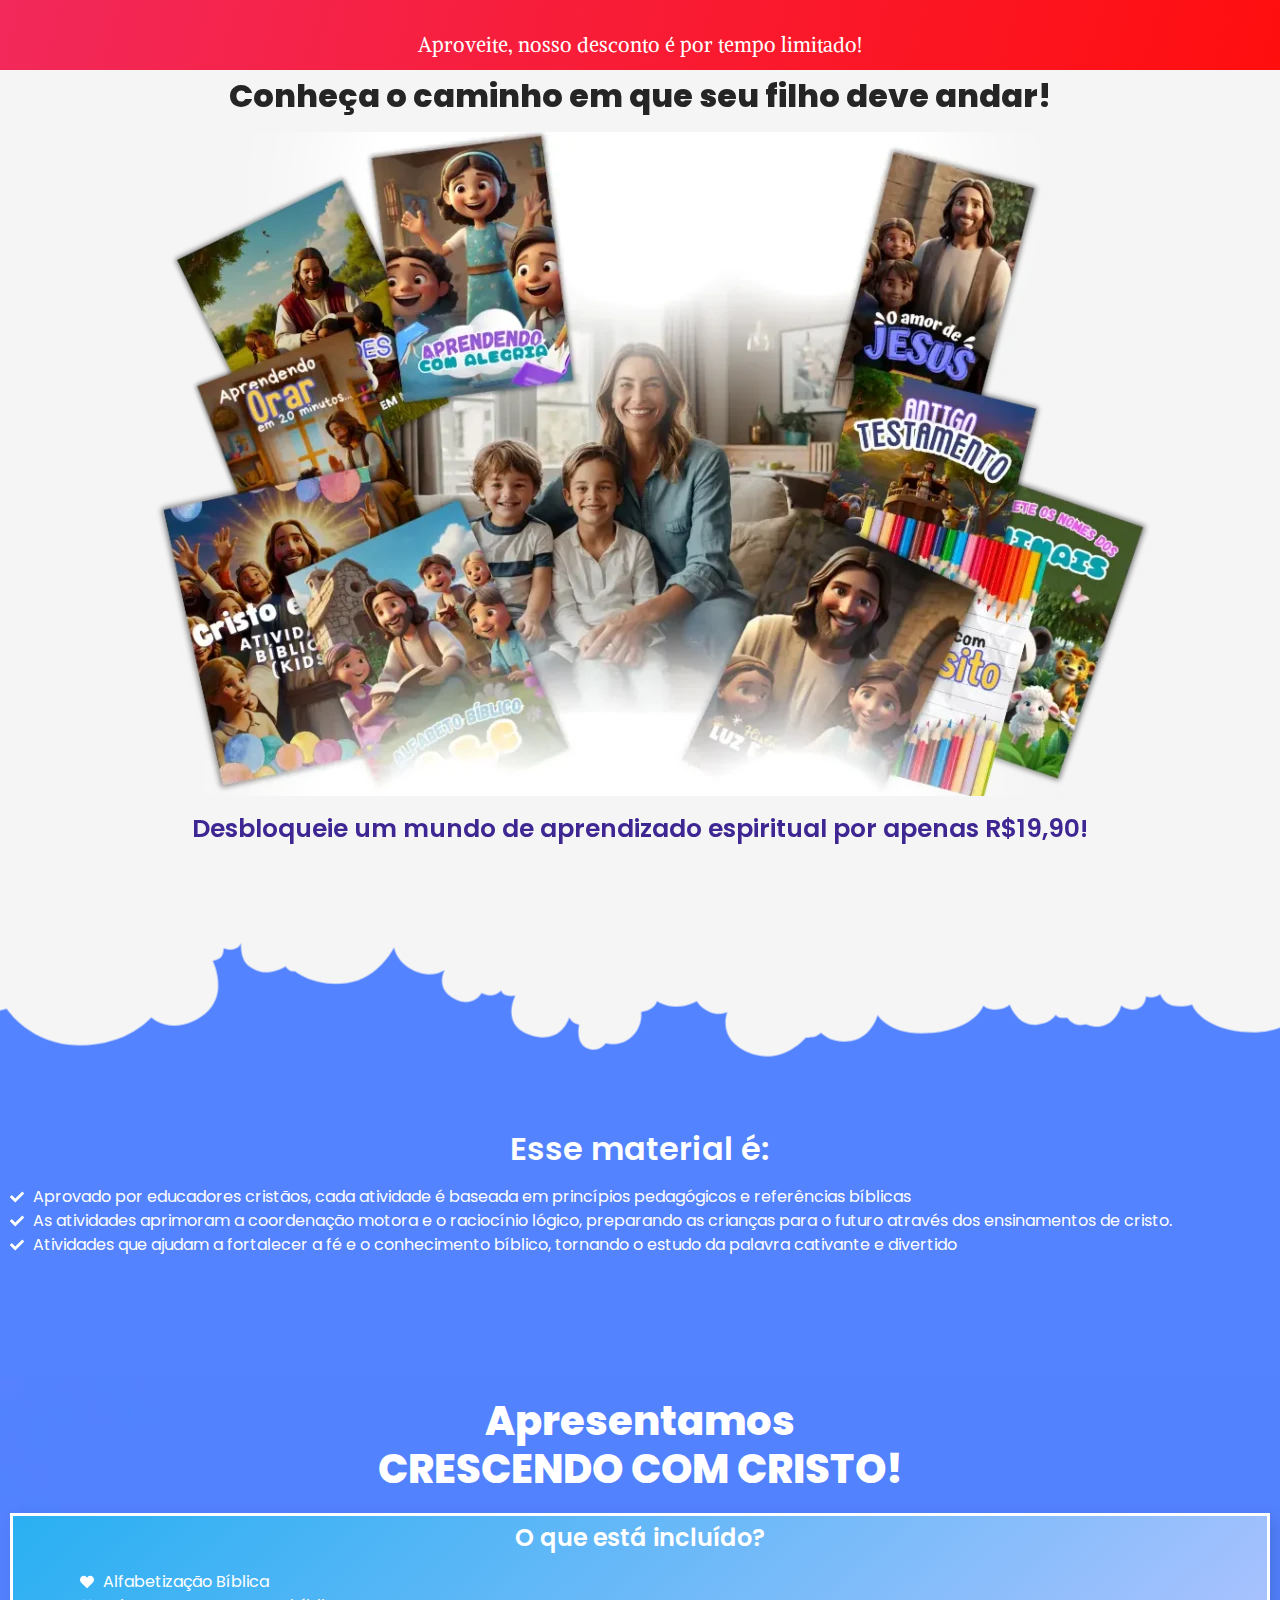
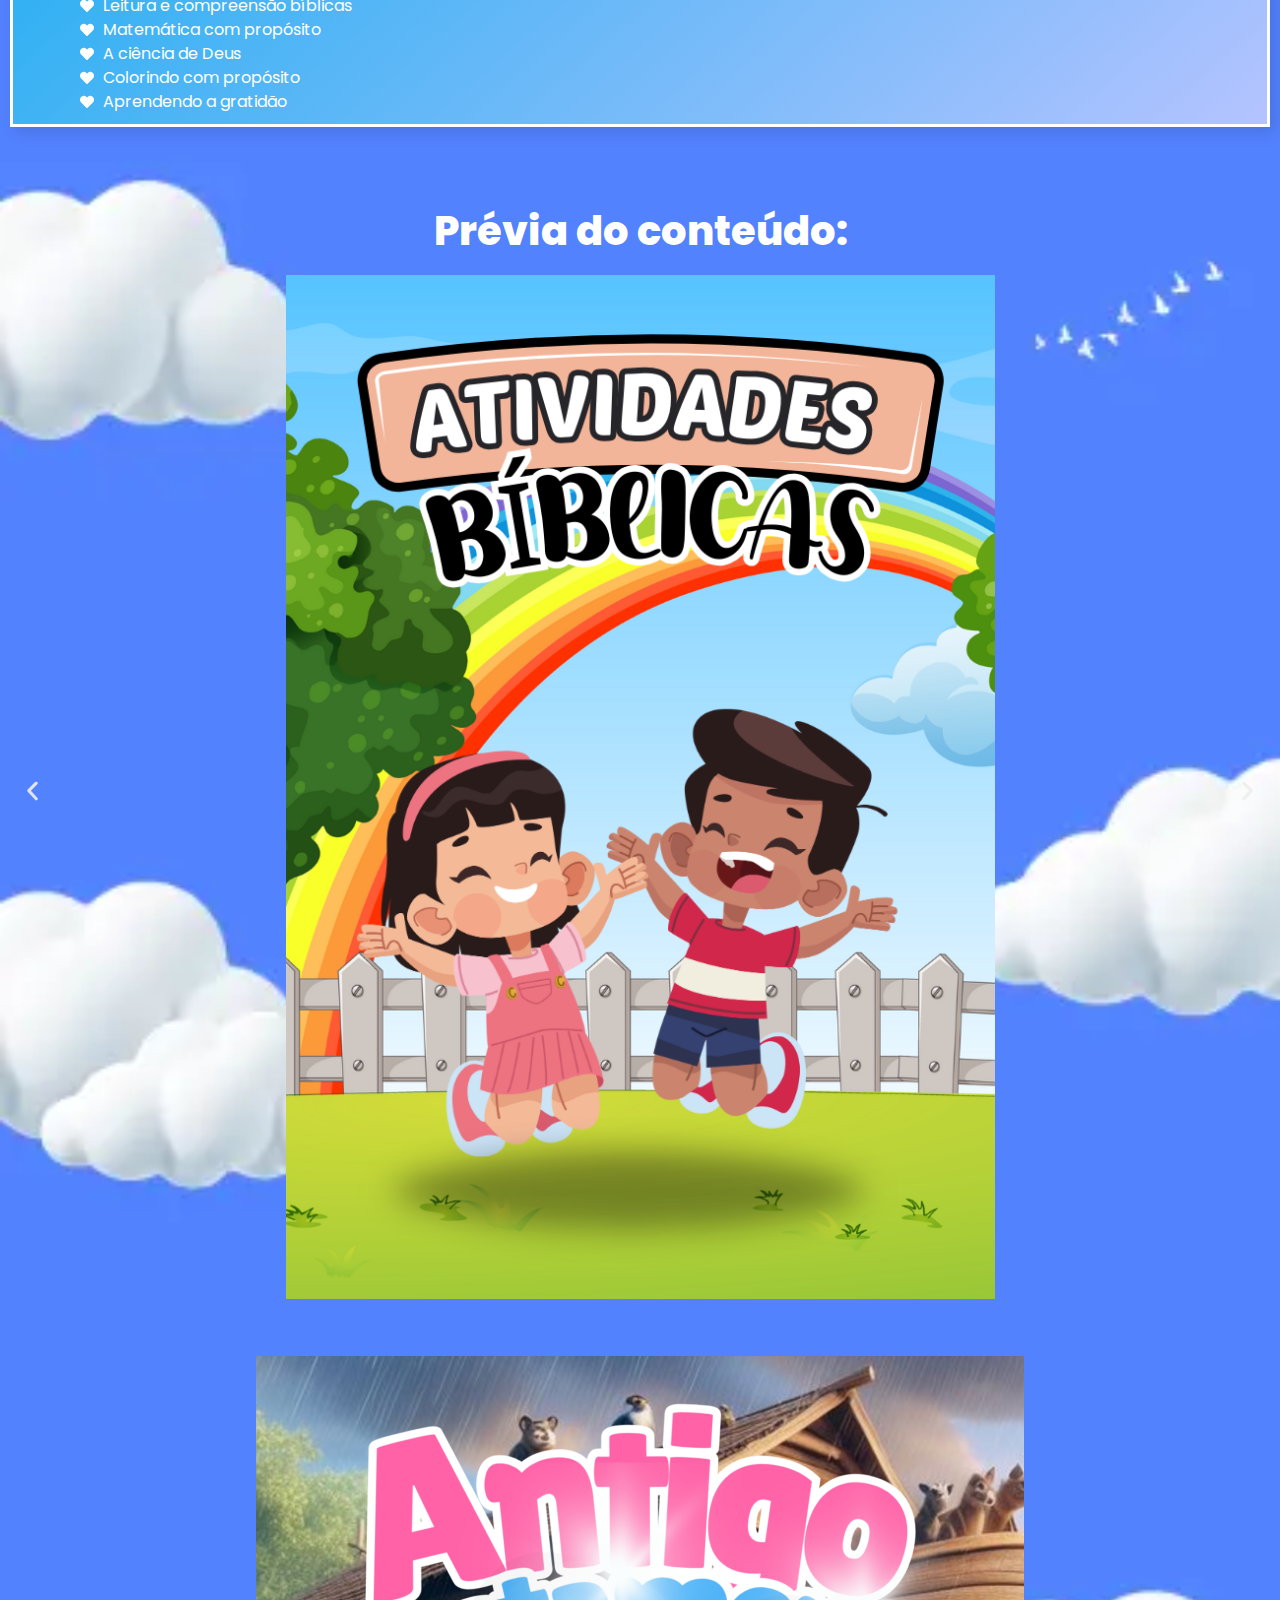
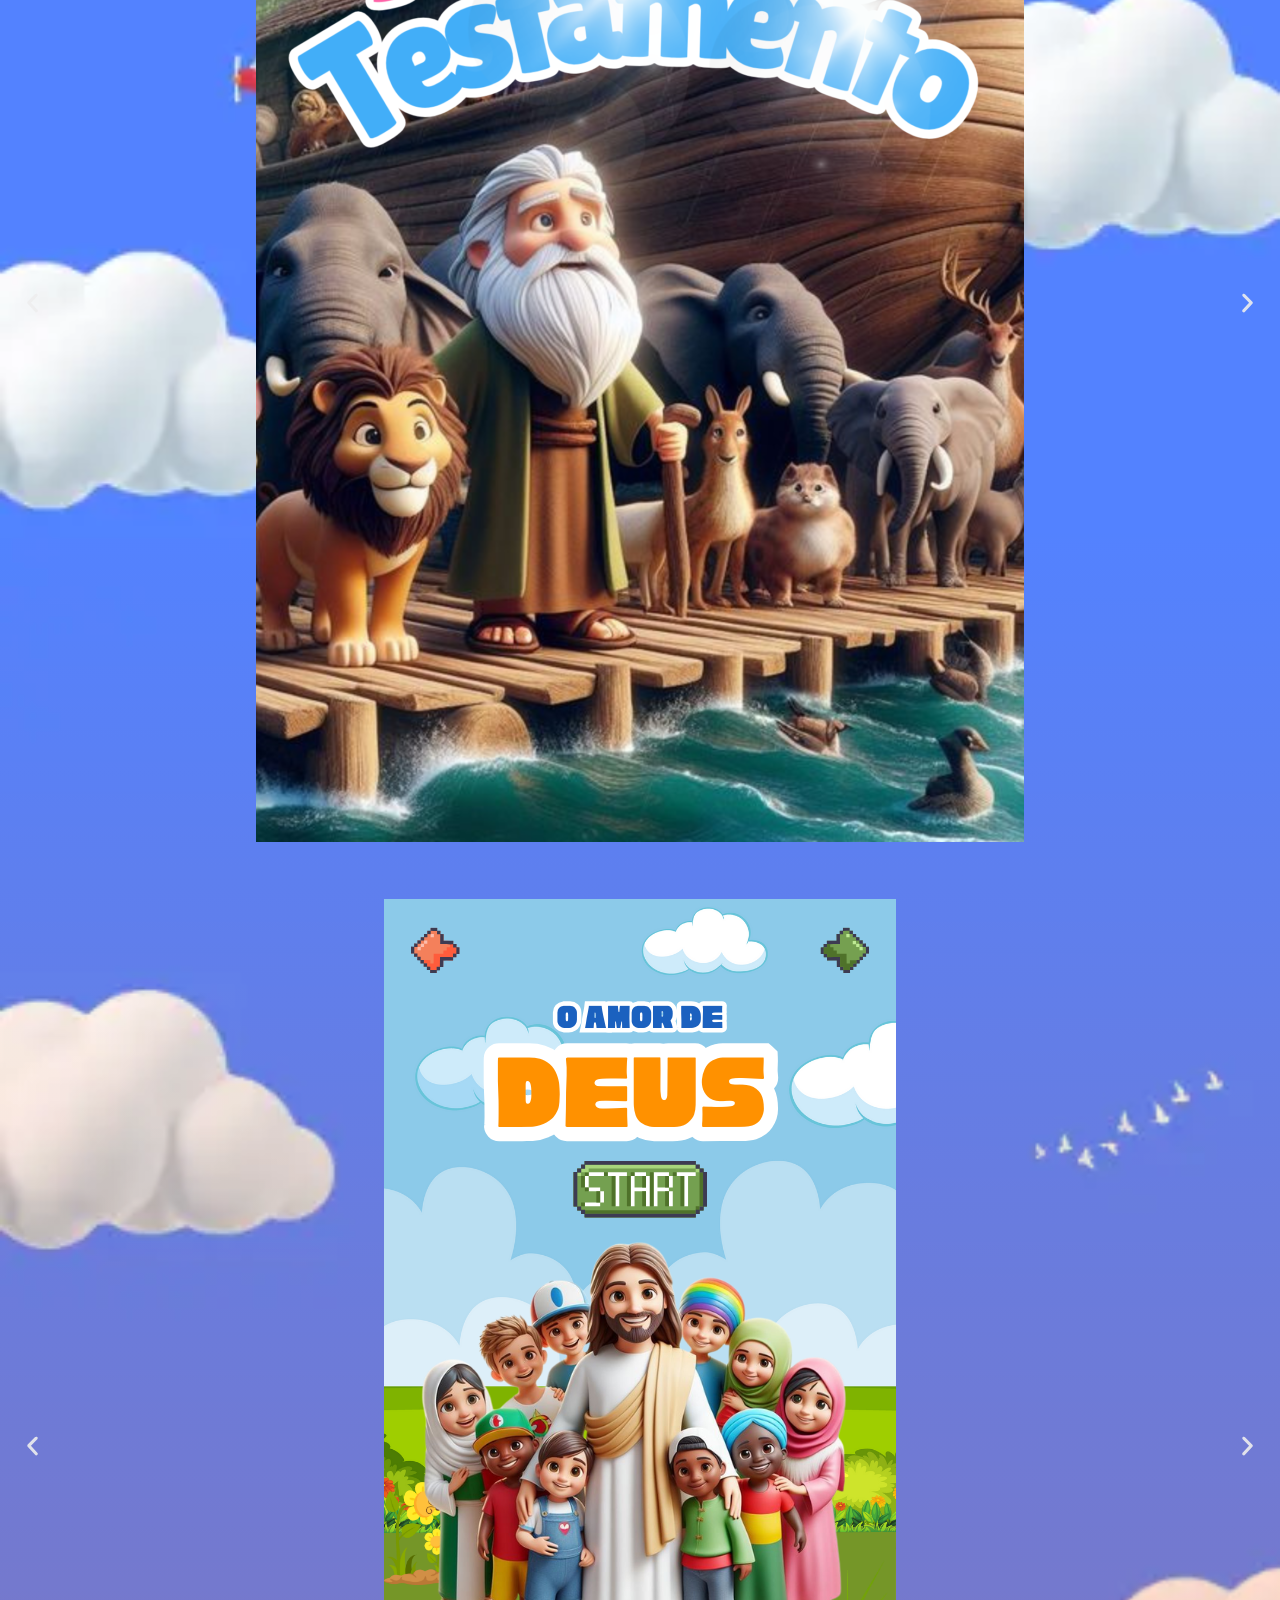
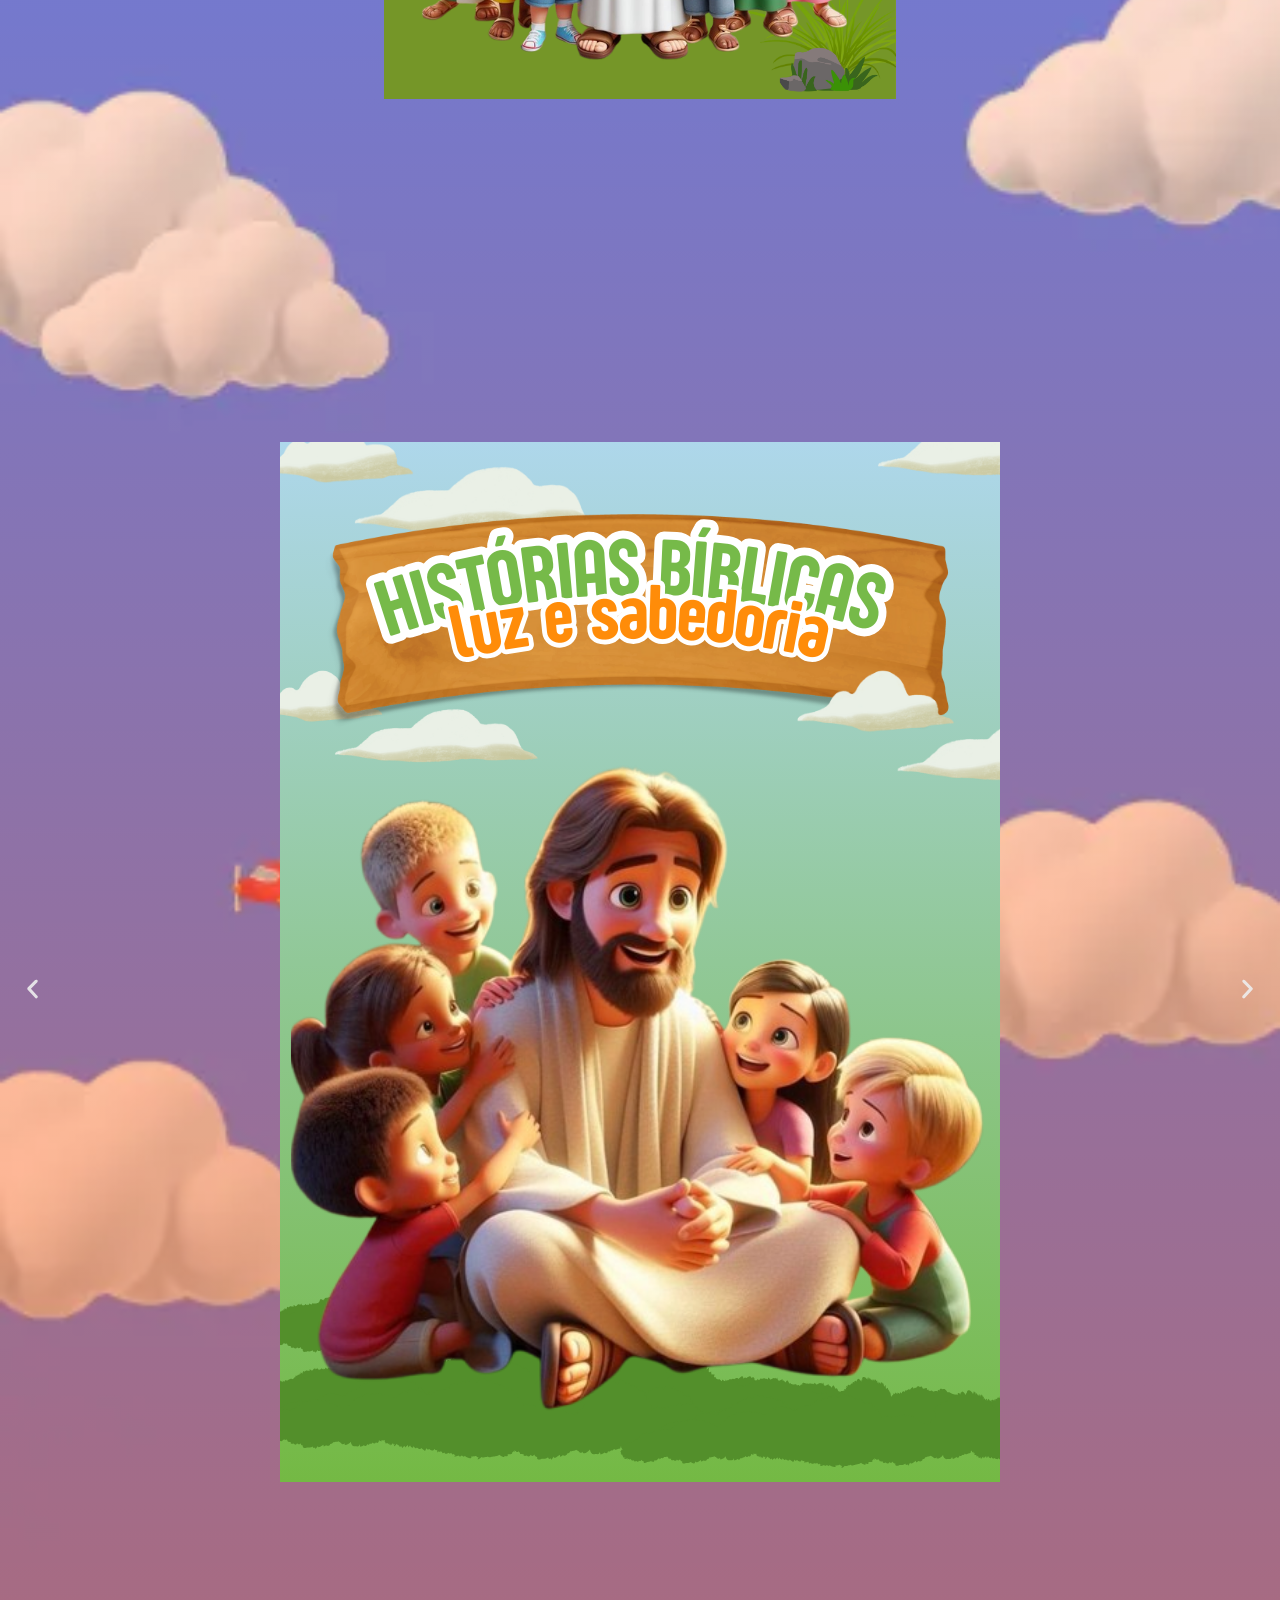
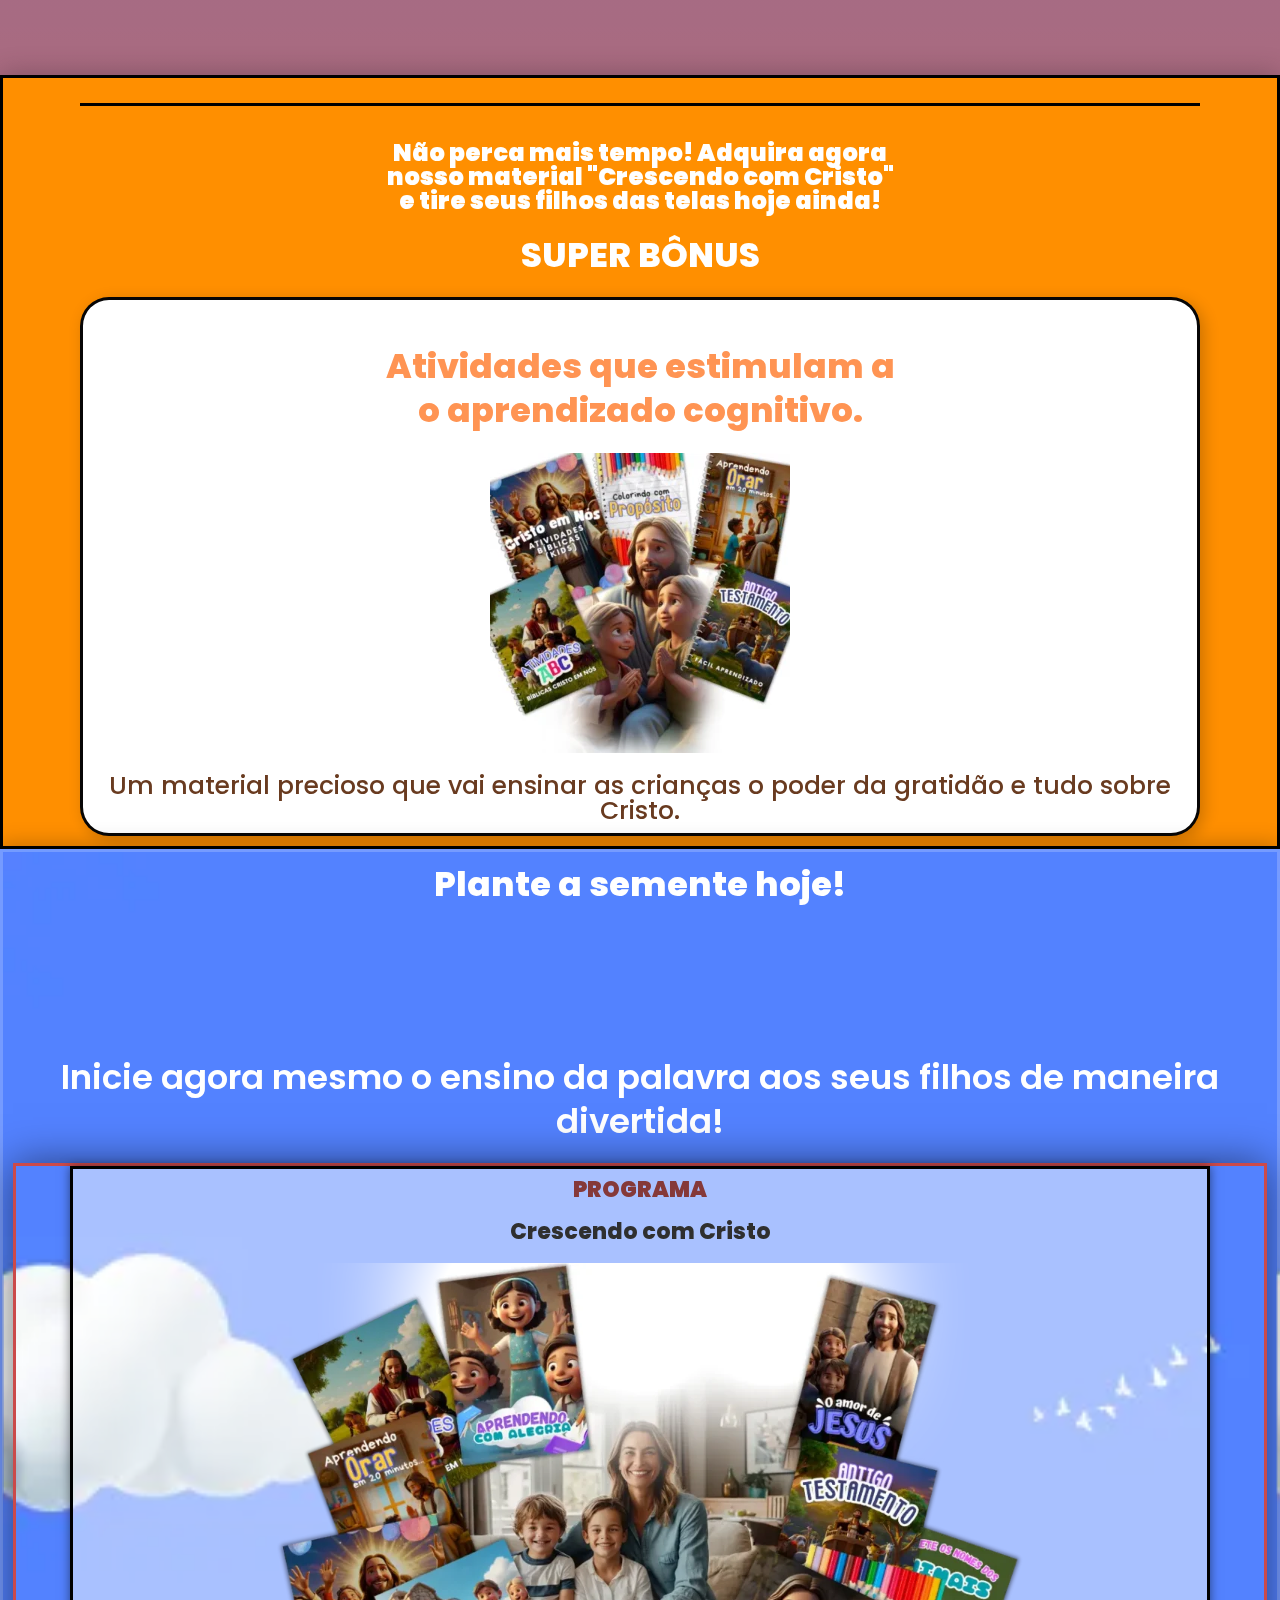
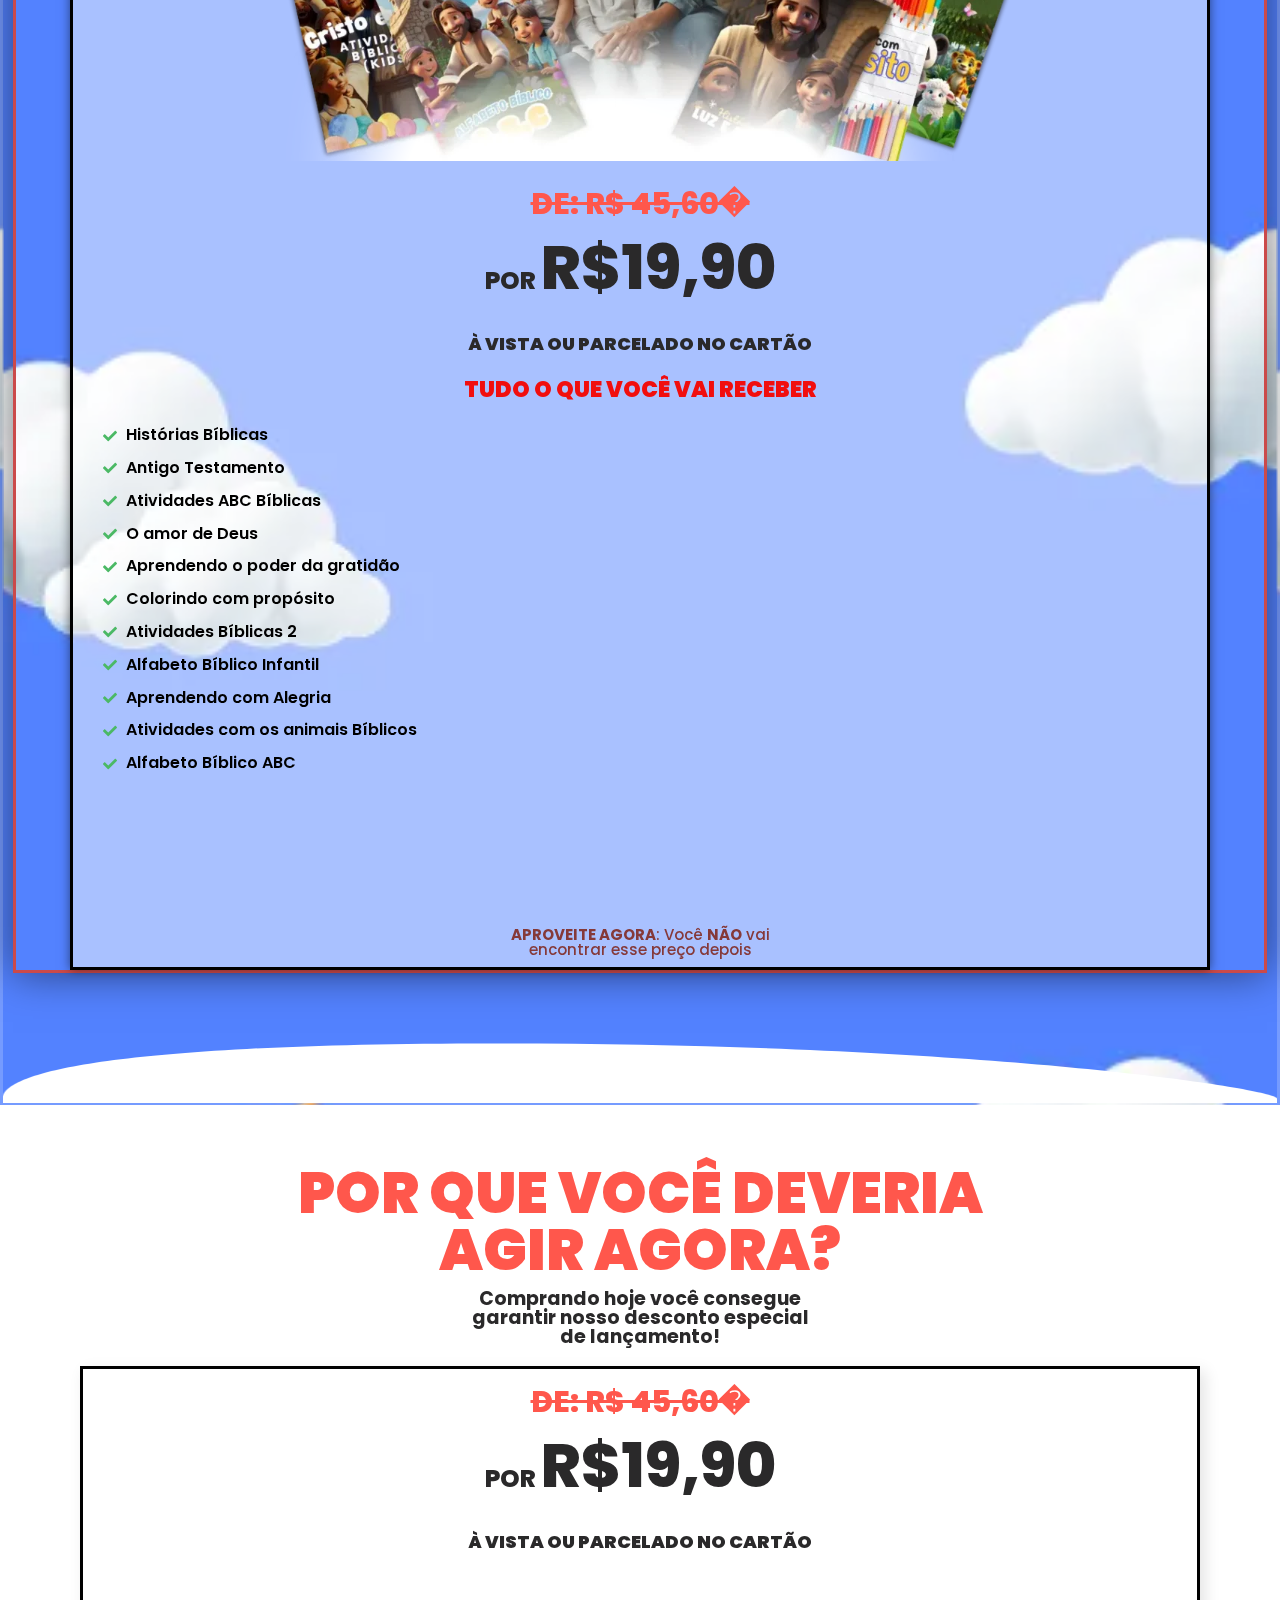
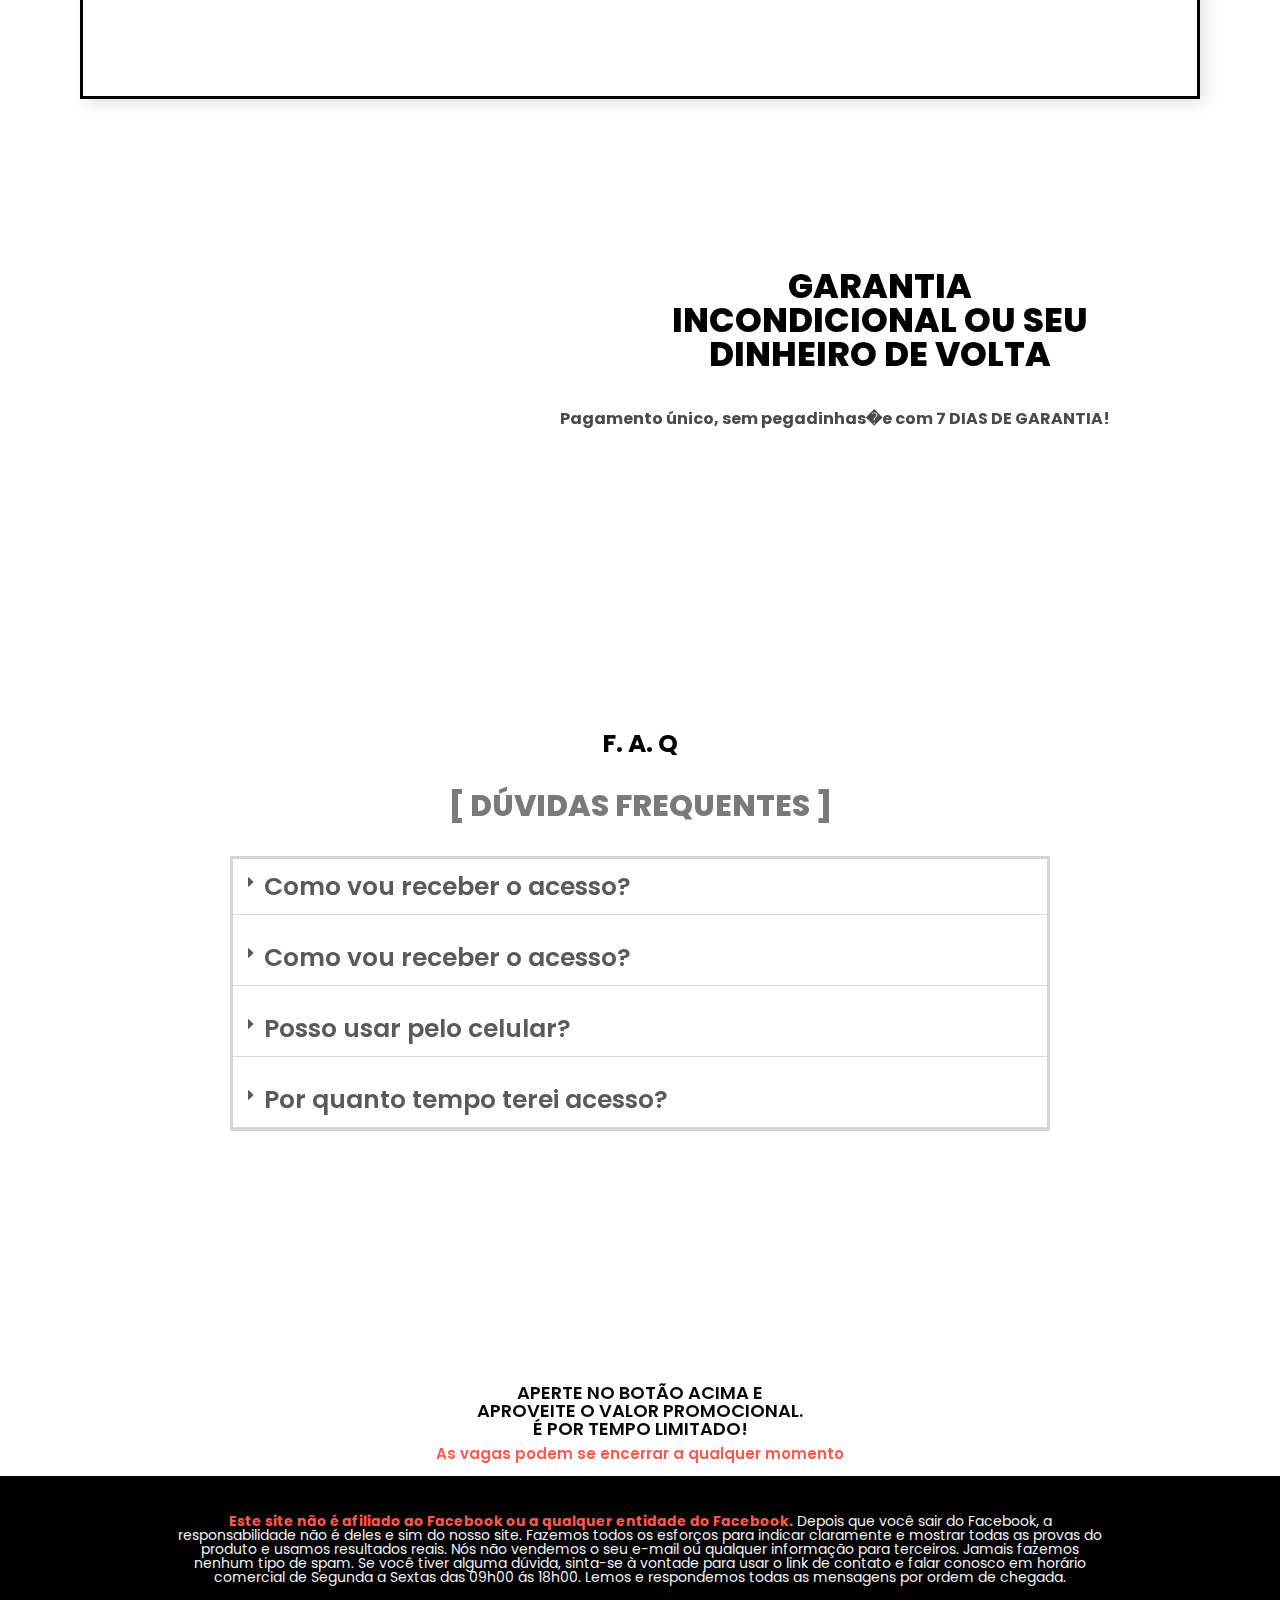
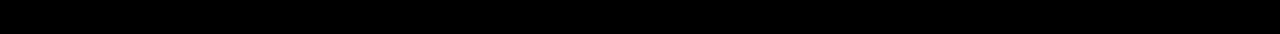
==== index.html @ 2c6c2183 "add arquivos" ====
<!DOCTYPE html><html lang="pt-PT"><!-- Mirrored from maisaprendizado.online/cristo-em-nos/ by HTTrack Website Copier/3.x [XR&CO'2014], Thu, 30 Jan 2025 20:56:47 GMT --><!-- Added by HTTrack --><head><meta http-equiv="content-type" content="text/html;charset=UTF-8"><!-- /Added by HTTrack -->

	<meta charset="UTF-8">
		<title>Crescendo com Cristo  Mais aprendizado</title>
<meta name="robots" content="max-image-preview:large">
	<style>img:is([sizes="auto" i], [sizes^="auto," i]) { contain-intrinsic-size: 3000px 1500px }</style>
	<link rel="alternate" type="application/rss+xml" title="Mais aprendizado � Feed" href="https://maisaprendizado.online/feed/">
<link rel="alternate" type="application/rss+xml" title="Mais aprendizado � Feed de comentários" href="https://maisaprendizado.online/comments/feed/">
<style id="popularfx-global-styles" type="text/css">
.site-header {background-color:#ffffff!important;}
.site-title a {color:#171717!important;}
.site-title a { font-size: 30 px; }
.site-description {color:#171717 !important;}
.site-description {font-size: 15px;}
.site-footer {background-color:#171717! important;}

</style><script>
window._wpemojiSettings = {"baseUrl":"https:\/\/s.w.org\/images\/core\/emoji\/15.0.3\/72x72\/","ext":".png","svgUrl":"https:\/\/s.w.org\/images\/core\/emoji\/15.0.3\/svg\/","svgExt":".svg","source":{"concatemoji":"https:\/\/maisaprendizado.online\/wp-includes\/js\/wp-emoji-release.min.js?ver=6.7.1"}};
/*! This file is auto-generated */
!function(i,n){var o,s,e;function c(e){try{var t={supportTests:e,timestamp:(new Date).valueOf()};sessionStorage.setItem(o,JSON.stringify(t))}catch(e){}}function p(e,t,n){e.clearRect(0,0,e.canvas.width,e.canvas.height),e.fillText(t,0,0);var t=new Uint32Array(e.getImageData(0,0,e.canvas.width,e.canvas.height).data),r=(e.clearRect(0,0,e.canvas.width,e.canvas.height),e.fillText(n,0,0),new Uint32Array(e.getImageData(0,0,e.canvas.width,e.canvas.height).data));return t.every(function(e,t){return e===r[t]})}function u(e,t,n){switch(t){case"flag":return n(e,"\ud83c\udff3\ufe0f\u200d\u26a7\ufe0f","\ud83c\udff3\ufe0f\u200b\u26a7\ufe0f")?!1:!n(e,"\ud83c\uddfa\ud83c\uddf3","\ud83c\uddfa\u200b\ud83c\uddf3")&&!n(e,"\ud83c\udff4\udb40\udc67\udb40\udc62\udb40\udc65\udb40\udc6e\udb40\udc67\udb40\udc7f","\ud83c\udff4\u200b\udb40\udc67\u200b\udb40\udc62\u200b\udb40\udc65\u200b\udb40\udc6e\u200b\udb40\udc67\u200b\udb40\udc7f");case"emoji":return!n(e,"\ud83d\udc26\u200d\u2b1b","\ud83d\udc26\u200b\u2b1b")}return!1}function f(e,t,n){var r="undefined"!=typeof WorkerGlobalScope&&self instanceof WorkerGlobalScope?new OffscreenCanvas(300,150):i.createElement("canvas"),a=r.getContext("2d",{willReadFrequently:!0}),o=(a.textBaseline="top",a.font="600 32px Arial",{});return e.forEach(function(e){o[e]=t(a,e,n)}),o}function t(e){var t=i.createElement("script");t.src=e,t.defer=!0,i.head.appendChild(t)}"undefined"!=typeof Promise&&(o="wpEmojiSettingsSupports",s=["flag","emoji"],n.supports={everything:!0,everythingExceptFlag:!0},e=new Promise(function(e){i.addEventListener("DOMContentLoaded",e,{once:!0})}),new Promise(function(t){var n=function(){try{var e=JSON.parse(sessionStorage.getItem(o));if("object"==typeof e&&"number"==typeof e.timestamp&&(new Date).valueOf()<e.timestamp+604800&&"object"==typeof e.supportTests)return e.supportTests}catch(e){}return null}();if(!n){if("undefined"!=typeof Worker&&"undefined"!=typeof OffscreenCanvas&&"undefined"!=typeof URL&&URL.createObjectURL&&"undefined"!=typeof Blob)try{var e="postMessage("+f.toString()+"("+[JSON.stringify(s),u.toString(),p.toString()].join(",")+"));",r=new Blob([e],{type:"text/javascript"}),a=new Worker(URL.createObjectURL(r),{name:"wpTestEmojiSupports"});return void(a.onmessage=function(e){c(n=e.data),a.terminate(),t(n)})}catch(e){}c(n=f(s,u,p))}t(n)}).then(function(e){for(var t in e)n.supports[t]=e[t],n.supports.everything=n.supports.everything&&n.supports[t],"flag"!==t&&(n.supports.everythingExceptFlag=n.supports.everythingExceptFlag&&n.supports[t]);n.supports.everythingExceptFlag=n.supports.everythingExceptFlag&&!n.supports.flag,n.DOMReady=!1,n.readyCallback=function(){n.DOMReady=!0}}).then(function(){return e}).then(function(){var e;n.supports.everything||(n.readyCallback(),(e=n.source||{}).concatemoji?t(e.concatemoji):e.wpemoji&&e.twemoji&&(t(e.twemoji),t(e.wpemoji)))}))}((window,document),window._wpemojiSettings);
</script>
<style id="wp-emoji-styles-inline-css">

	img.wp-smiley, img.emoji {
		display: inline !important;
		border: none !important;
		box-shadow: none !important;
		height: 1em !important;
		width: 1em !important;
		margin: 0 0.07em !important;
		vertical-align: -0.1em !important;
		background: none !important;
		padding: 0 !important;
	}
</style>
<style id="classic-theme-styles-inline-css">
/*! This file is auto-generated */
.wp-block-button__link{color:#fff;background-color:#32373c;border-radius:9999px;box-shadow:none;text-decoration:none;padding:calc(.667em + 2px) calc(1.333em + 2px);font-size:1.125em}.wp-block-file__button{background:#32373c;color:#fff;text-decoration:none}
</style>
<style id="global-styles-inline-css">
:root{--wp--preset--aspect-ratio--square: 1;--wp--preset--aspect-ratio--4-3: 4/3;--wp--preset--aspect-ratio--3-4: 3/4;--wp--preset--aspect-ratio--3-2: 3/2;--wp--preset--aspect-ratio--2-3: 2/3;--wp--preset--aspect-ratio--16-9: 16/9;--wp--preset--aspect-ratio--9-16: 9/16;--wp--preset--color--black: #000000;--wp--preset--color--cyan-bluish-gray: #abb8c3;--wp--preset--color--white: #ffffff;--wp--preset--color--pale-pink: #f78da7;--wp--preset--color--vivid-red: #cf2e2e;--wp--preset--color--luminous-vivid-orange: #ff6900;--wp--preset--color--luminous-vivid-amber: #fcb900;--wp--preset--color--light-green-cyan: #7bdcb5;--wp--preset--color--vivid-green-cyan: #00d084;--wp--preset--color--pale-cyan-blue: #8ed1fc;--wp--preset--color--vivid-cyan-blue: #0693e3;--wp--preset--color--vivid-purple: #9b51e0;--wp--preset--gradient--vivid-cyan-blue-to-vivid-purple: linear-gradient(135deg,rgba(6,147,227,1) 0%,rgb(155,81,224) 100%);--wp--preset--gradient--light-green-cyan-to-vivid-green-cyan: linear-gradient(135deg,rgb(122,220,180) 0%,rgb(0,208,130) 100%);--wp--preset--gradient--luminous-vivid-amber-to-luminous-vivid-orange: linear-gradient(135deg,rgba(252,185,0,1) 0%,rgba(255,105,0,1) 100%);--wp--preset--gradient--luminous-vivid-orange-to-vivid-red: linear-gradient(135deg,rgba(255,105,0,1) 0%,rgb(207,46,46) 100%);--wp--preset--gradient--very-light-gray-to-cyan-bluish-gray: linear-gradient(135deg,rgb(238,238,238) 0%,rgb(169,184,195) 100%);--wp--preset--gradient--cool-to-warm-spectrum: linear-gradient(135deg,rgb(74,234,220) 0%,rgb(151,120,209) 20%,rgb(207,42,186) 40%,rgb(238,44,130) 60%,rgb(251,105,98) 80%,rgb(254,248,76) 100%);--wp--preset--gradient--blush-light-purple: linear-gradient(135deg,rgb(255,206,236) 0%,rgb(152,150,240) 100%);--wp--preset--gradient--blush-bordeaux: linear-gradient(135deg,rgb(254,205,165) 0%,rgb(254,45,45) 50%,rgb(107,0,62) 100%);--wp--preset--gradient--luminous-dusk: linear-gradient(135deg,rgb(255,203,112) 0%,rgb(199,81,192) 50%,rgb(65,88,208) 100%);--wp--preset--gradient--pale-ocean: linear-gradient(135deg,rgb(255,245,203) 0%,rgb(182,227,212) 50%,rgb(51,167,181) 100%);--wp--preset--gradient--electric-grass: linear-gradient(135deg,rgb(202,248,128) 0%,rgb(113,206,126) 100%);--wp--preset--gradient--midnight: linear-gradient(135deg,rgb(2,3,129) 0%,rgb(40,116,252) 100%);--wp--preset--font-size--small: 13px;--wp--preset--font-size--medium: 20px;--wp--preset--font-size--large: 36px;--wp--preset--font-size--x-large: 42px;--wp--preset--spacing--20: 0.44rem;--wp--preset--spacing--30: 0.67rem;--wp--preset--spacing--40: 1rem;--wp--preset--spacing--50: 1.5rem;--wp--preset--spacing--60: 2.25rem;--wp--preset--spacing--70: 3.38rem;--wp--preset--spacing--80: 5.06rem;--wp--preset--shadow--natural: 6px 6px 9px rgba(0, 0, 0, 0.2);--wp--preset--shadow--deep: 12px 12px 50px rgba(0, 0, 0, 0.4);--wp--preset--shadow--sharp: 6px 6px 0px rgba(0, 0, 0, 0.2);--wp--preset--shadow--outlined: 6px 6px 0px -3px rgba(255, 255, 255, 1), 6px 6px rgba(0, 0, 0, 1);--wp--preset--shadow--crisp: 6px 6px 0px rgba(0, 0, 0, 1);}:where(.is-layout-flex){gap: 0.5em;}:where(.is-layout-grid){gap: 0.5em;}body .is-layout-flex{display: flex;}.is-layout-flex{flex-wrap: wrap;align-items: center;}.is-layout-flex > :is(*, div){margin: 0;}body .is-layout-grid{display: grid;}.is-layout-grid > :is(*, div){margin: 0;}:where(.wp-block-columns.is-layout-flex){gap: 2em;}:where(.wp-block-columns.is-layout-grid){gap: 2em;}:where(.wp-block-post-template.is-layout-flex){gap: 1.25em;}:where(.wp-block-post-template.is-layout-grid){gap: 1.25em;}.has-black-color{color: var(--wp--preset--color--black) !important;}.has-cyan-bluish-gray-color{color: var(--wp--preset--color--cyan-bluish-gray) !important;}.has-white-color{color: var(--wp--preset--color--white) !important;}.has-pale-pink-color{color: var(--wp--preset--color--pale-pink) !important;}.has-vivid-red-color{color: var(--wp--preset--color--vivid-red) !important;}.has-luminous-vivid-orange-color{color: var(--wp--preset--color--luminous-vivid-orange) !important;}.has-luminous-vivid-amber-color{color: var(--wp--preset--color--luminous-vivid-amber) !important;}.has-light-green-cyan-color{color: var(--wp--preset--color--light-green-cyan) !important;}.has-vivid-green-cyan-color{color: var(--wp--preset--color--vivid-green-cyan) !important;}.has-pale-cyan-blue-color{color: var(--wp--preset--color--pale-cyan-blue) !important;}.has-vivid-cyan-blue-color{color: var(--wp--preset--color--vivid-cyan-blue) !important;}.has-vivid-purple-color{color: var(--wp--preset--color--vivid-purple) !important;}.has-black-background-color{background-color: var(--wp--preset--color--black) !important;}.has-cyan-bluish-gray-background-color{background-color: var(--wp--preset--color--cyan-bluish-gray) !important;}.has-white-background-color{background-color: var(--wp--preset--color--white) !important;}.has-pale-pink-background-color{background-color: var(--wp--preset--color--pale-pink) !important;}.has-vivid-red-background-color{background-color: var(--wp--preset--color--vivid-red) !important;}.has-luminous-vivid-orange-background-color{background-color: var(--wp--preset--color--luminous-vivid-orange) !important;}.has-luminous-vivid-amber-background-color{background-color: var(--wp--preset--color--luminous-vivid-amber) !important;}.has-light-green-cyan-background-color{background-color: var(--wp--preset--color--light-green-cyan) !important;}.has-vivid-green-cyan-background-color{background-color: var(--wp--preset--color--vivid-green-cyan) !important;}.has-pale-cyan-blue-background-color{background-color: var(--wp--preset--color--pale-cyan-blue) !important;}.has-vivid-cyan-blue-background-color{background-color: var(--wp--preset--color--vivid-cyan-blue) !important;}.has-vivid-purple-background-color{background-color: var(--wp--preset--color--vivid-purple) !important;}.has-black-border-color{border-color: var(--wp--preset--color--black) !important;}.has-cyan-bluish-gray-border-color{border-color: var(--wp--preset--color--cyan-bluish-gray) !important;}.has-white-border-color{border-color: var(--wp--preset--color--white) !important;}.has-pale-pink-border-color{border-color: var(--wp--preset--color--pale-pink) !important;}.has-vivid-red-border-color{border-color: var(--wp--preset--color--vivid-red) !important;}.has-luminous-vivid-orange-border-color{border-color: var(--wp--preset--color--luminous-vivid-orange) !important;}.has-luminous-vivid-amber-border-color{border-color: var(--wp--preset--color--luminous-vivid-amber) !important;}.has-light-green-cyan-border-color{border-color: var(--wp--preset--color--light-green-cyan) !important;}.has-vivid-green-cyan-border-color{border-color: var(--wp--preset--color--vivid-green-cyan) !important;}.has-pale-cyan-blue-border-color{border-color: var(--wp--preset--color--pale-cyan-blue) !important;}.has-vivid-cyan-blue-border-color{border-color: var(--wp--preset--color--vivid-cyan-blue) !important;}.has-vivid-purple-border-color{border-color: var(--wp--preset--color--vivid-purple) !important;}.has-vivid-cyan-blue-to-vivid-purple-gradient-background{background: var(--wp--preset--gradient--vivid-cyan-blue-to-vivid-purple) !important;}.has-light-green-cyan-to-vivid-green-cyan-gradient-background{background: var(--wp--preset--gradient--light-green-cyan-to-vivid-green-cyan) !important;}.has-luminous-vivid-amber-to-luminous-vivid-orange-gradient-background{background: var(--wp--preset--gradient--luminous-vivid-amber-to-luminous-vivid-orange) !important;}.has-luminous-vivid-orange-to-vivid-red-gradient-background{background: var(--wp--preset--gradient--luminous-vivid-orange-to-vivid-red) !important;}.has-very-light-gray-to-cyan-bluish-gray-gradient-background{background: var(--wp--preset--gradient--very-light-gray-to-cyan-bluish-gray) !important;}.has-cool-to-warm-spectrum-gradient-background{background: var(--wp--preset--gradient--cool-to-warm-spectrum) !important;}.has-blush-light-purple-gradient-background{background: var(--wp--preset--gradient--blush-light-purple) !important;}.has-blush-bordeaux-gradient-background{background: var(--wp--preset--gradient--blush-bordeaux) !important;}.has-luminous-dusk-gradient-background{background: var(--wp--preset--gradient--luminous-dusk) !important;}.has-pale-ocean-gradient-background{background: var(--wp--preset--gradient--pale-ocean) !important;}.has-electric-grass-gradient-background{background: var(--wp--preset--gradient--electric-grass) !important;}.has-midnight-gradient-background{background: var(--wp--preset--gradient--midnight) !important;}.has-small-font-size{font-size: var(--wp--preset--font-size--small) !important;}.has-medium-font-size{font-size: var(--wp--preset--font-size--medium) !important;}.has-large-font-size{font-size: var(--wp--preset--font-size--large) !important;}.has-x-large-font-size{font-size: var(--wp--preset--font-size--x-large) !important;}
:where(.wp-block-post-template.is-layout-flex){gap: 1.25em;}:where(.wp-block-post-template.is-layout-grid){gap: 1.25em;}
:where(.wp-block-columns.is-layout-flex){gap: 2em;}:where(.wp-block-columns.is-layout-grid){gap: 2em;}
:root :where(.wp-block-pullquote){font-size: 1.5em;line-height: 1.6;}
</style>
<link rel="stylesheet" id="popularfx-style-css" href="css/style578f.css" media="all">
<link rel="stylesheet" id="popularfx-sidebar-css" href="css/sidebar578f.css" media="all">
<link rel="stylesheet" id="elementor-frontend-css" href="css/frontend.mindb68.css" media="all">
<link rel="stylesheet" id="elementor-post-5-css" href="css/post-548d6.css" media="all">
<link rel="stylesheet" id="widget-icon-list-css" href="css/widget-icon-list.mindb68.css" media="all">
<link rel="stylesheet" id="widget-heading-css" href="css/widget-heading.mindb68.css" media="all">
<link rel="stylesheet" id="widget-image-css" href="css/widget-image.mindb68.css" media="all">
<link rel="stylesheet" id="e-animation-bounceIn-css" href="css/bounceIn.mindb68.css" media="all">
<link rel="stylesheet" id="e-animation-shrink-css" href="css/e-animation-shrink.mindb68.css" media="all">
<link rel="stylesheet" id="e-animation-fadeIn-css" href="css/fadeIn.mindb68.css" media="all">
<link rel="stylesheet" id="e-shapes-css" href="css/shapes.mindb68.css" media="all">
<link rel="stylesheet" id="widget-spacer-css" href="css/widget-spacer.mindb68.css" media="all">
<link rel="stylesheet" id="widget-divider-css" href="css/widget-divider.mindb68.css" media="all">
<link rel="stylesheet" id="swiper-css" href="css/swiper.min94a4.css" media="all">
<link rel="stylesheet" id="e-swiper-css" href="css/e-swiper.mindb68.css" media="all">
<link rel="stylesheet" id="widget-image-carousel-css" href="css/widget-image-carousel.mindb68.css" media="all">
<link rel="stylesheet" id="e-animation-slideInUp-css" href="css/slideInUp.mindb68.css" media="all">
<link rel="stylesheet" id="widget-text-editor-css" href="css/widget-text-editor.mindb68.css" media="all">
<link rel="stylesheet" id="widget-toggle-css" href="css/widget-toggle.mindb68.css" media="all">
<link rel="stylesheet" id="elementor-post-248-css" href="css/post-2481e0d.css" media="all">
<link rel="stylesheet" id="google-fonts-1-css" href="https://fonts.googleapis.com/css?family=Roboto%3A100%2C100italic%2C200%2C200italic%2C300%2C300italic%2C400%2C400italic%2C500%2C500italic%2C600%2C600italic%2C700%2C700italic%2C800%2C800italic%2C900%2C900italic%7CRoboto+Slab%3A100%2C100italic%2C200%2C200italic%2C300%2C300italic%2C400%2C400italic%2C500%2C500italic%2C600%2C600italic%2C700%2C700italic%2C800%2C800italic%2C900%2C900italic%7CAlike+Angular%3A100%2C100italic%2C200%2C200italic%2C300%2C300italic%2C400%2C400italic%2C500%2C500italic%2C600%2C600italic%2C700%2C700italic%2C800%2C800italic%2C900%2C900italic%7CPoppins%3A100%2C100italic%2C200%2C200italic%2C300%2C300italic%2C400%2C400italic%2C500%2C500italic%2C600%2C600italic%2C700%2C700italic%2C800%2C800italic%2C900%2C900italic%7CABeeZee%3A100%2C100italic%2C200%2C200italic%2C300%2C300italic%2C400%2C400italic%2C500%2C500italic%2C600%2C600italic%2C700%2C700italic%2C800%2C800italic%2C900%2C900italic&display=swap&ver=6.7.1" media="all">
<link rel="preconnect" href="https://fonts.gstatic.com/" crossorigin=""><script src="js/jquery.minf43b.js" id="jquery-core-js"></script>
<script src="js/jquery-migrate.min5589.js" id="jquery-migrate-js"></script>
<link rel="https://api.w.org/" href="https://maisaprendizado.online/wp-json/"><link rel="alternate" title="JSON" type="application/json" href="https://maisaprendizado.online/wp-json/wp/v2/pages/248"><link rel="EditURI" type="application/rsd+xml" title="RSD" href="https://maisaprendizado.online/xmlrpc.php?rsd">
<meta name="generator" content="WordPress 6.7.1">
<link rel="canonical" href="index.html">
<link rel="shortlink" href="https://maisaprendizado.online/?p=248">
<link rel="alternate" title="oEmbed (JSON)" type="application/json+oembed" href="https://maisaprendizado.online/wp-json/oembed/1.0/embed?url=https%3A%2F%2Fmaisaprendizado.online%2Fcristo-em-nos%2F">
<link rel="alternate" title="oEmbed (XML)" type="text/xml+oembed" href="https://maisaprendizado.online/wp-json/oembed/1.0/embed?url=https%3A%2F%2Fmaisaprendizado.online%2Fcristo-em-nos%2F&format=xml">
<meta name="generator" content="Elementor 3.27.1; features: e_font_icon_svg, additional_custom_breakpoints, e_element_cache; settings: css_print_method-external, google_font-enabled, font_display-swap">
			<style>
				.e-con.e-parent:nth-of-type(n+4):not(.e-lazyloaded):not(.e-no-lazyload),
				.e-con.e-parent:nth-of-type(n+4):not(.e-lazyloaded):not(.e-no-lazyload) * {
					background-image: none !important;
				}
				@media screen and (max-height: 1024px) {
					.e-con.e-parent:nth-of-type(n+3):not(.e-lazyloaded):not(.e-no-lazyload),
					.e-con.e-parent:nth-of-type(n+3):not(.e-lazyloaded):not(.e-no-lazyload) * {
						background-image: none !important;
					}
				}
				@media screen and (max-height: 640px) {
					.e-con.e-parent:nth-of-type(n+2):not(.e-lazyloaded):not(.e-no-lazyload),
					.e-con.e-parent:nth-of-type(n+2):not(.e-lazyloaded):not(.e-no-lazyload) * {
						background-image: none !important;
					}
				}
			</style>
				<meta name="viewport" content="width=device-width, initial-scale=1.0, viewport-fit=cover"></head>
<body class="page-template page-template-elementor_canvas page page-id-248 popularfx-body elementor-default elementor-template-canvas elementor-kit-5 elementor-page elementor-page-248">
			<div data-elementor-type="wp-page" data-elementor-id="248" class="elementor elementor-248" data-elementor-post-type="page">
						<section class="elementor-section elementor-top-section elementor-element elementor-element-76b6c921 elementor-section-boxed elementor-section-height-default elementor-section-height-default" data-id="76b6c921" data-element_type="section" data-settings="{" background_background":"gradient"}"="">
						<div class="elementor-container elementor-column-gap-default">
					<div class="elementor-column elementor-col-100 elementor-top-column elementor-element elementor-element-557d09c2" data-id="557d09c2" data-element_type="column">
			<div class="elementor-widget-wrap elementor-element-populated">
						<div class="elementor-element elementor-element-7fccd6bc elementor-widget elementor-widget-html" data-id="7fccd6bc" data-element_type="widget" data-widget_type="html.default">
				<div class="elementor-widget-container">
					<!-- Meta Pixel Code -->
<script>
!function(f,b,e,v,n,t,s)
{if(f.fbq)return;n=f.fbq=function(){n.callMethod?
n.callMethod.apply(n,arguments):n.queue.push(arguments)};
if(!f._fbq)f._fbq=n;n.push=n;n.loaded=!0;n.version='2.0';
n.queue=[];t=b.createElement(e);t.async=!0;
t.src=v;s=b.getElementsByTagName(e)[0];
s.parentNode.insertBefore(t,s)}(window, document,'script',
'../../connect.facebook.net/en_US/fbevents.js');
fbq('init', '825786256350058');
fbq('track', 'PageView');
</script>
<noscript><img height="1" width="1" style="display:none"
src="https://www.facebook.com/tr?id=1104561754735214&ev=PageView&noscript=1"
/></noscript>

<script src="js/latest.js" data-utmify-prevent-subids="" async="" defer=""></script>

<script>
  window.pixelId = "679cc8a952c0e479bbd47cc5";
  var a = document.createElement("script");
  a.setAttribute("async", "");
  a.setAttribute("defer", "");
  a.setAttribute("src", "https://cdn.utmify.com.br/scripts/pixel/pixel.js");
  document.head.appendChild(a);
</script>


<!-- End Meta Pixel Code -->				</div>
				</div>
				<div class="elementor-element elementor-element-3c8c50d7 elementor-mobile-align-center elementor-align-center elementor-icon-list--layout-traditional elementor-list-item-link-full_width elementor-widget elementor-widget-icon-list" data-id="3c8c50d7" data-element_type="widget" data-widget_type="icon-list.default">
				<div class="elementor-widget-container">
							<ul class="elementor-icon-list-items">
							<li class="elementor-icon-list-item">
										<span class="elementor-icon-list-text">Aproveite, nosso desconto é por tempo limitado!</span>
									</li>
						</ul>
						</div>
				</div>
					</div>
		</div>
					</div>
		</section>
				<section class="elementor-section elementor-top-section elementor-element elementor-element-63f47ee elementor-section-boxed elementor-section-height-default elementor-section-height-default" data-id="63f47ee" data-element_type="section" data-settings="{" shape_divider_bottom":"clouds"}"="">
					<div class="elementor-shape elementor-shape-bottom" data-negative="false">
			<svg xmlns="http://www.w3.org/2000/svg" viewBox="0 0 283.5 27.8" preserveAspectRatio="xMidYMax slice">
  <path class="elementor-shape-fill" d="M0 0v6.7c1.9-.8 4.7-1.4 8.5-1 9.5 1.1 11.1 6 11.1 6s2.1-.7 4.3-.2c2.1.5 2.8 2.6 2.8 2.6s.2-.5 1.4-.7c1.2-.2 1.7.2 1.7.2s0-2.1 1.9-2.8c1.9-.7 3.6.7 3.6.7s.7-2.9 3.1-4.1 4.7 0 4.7 0 1.2-.5 2.4 0 1.7 1.4 1.7 1.4h1.4c.7 0 1.2.7 1.2.7s.8-1.8 4-2.2c3.5-.4 5.3 2.4 6.2 4.4.4-.4 1-.7 1.8-.9 2.8-.7 4 .7 4 .7s1.7-5 11.1-6c9.5-1.1 12.3 3.9 12.3 3.9s1.2-4.8 5.7-5.7c4.5-.9 6.8 1.8 6.8 1.8s.6-.6 1.5-.9c.9-.2 1.9-.2 1.9-.2s5.2-6.4 12.6-3.3c7.3 3.1 4.7 9 4.7 9s1.9-.9 4 0 2.8 2.4 2.8 2.4 1.9-1.2 4.5-1.2 4.3 1.2 4.3 1.2.2-1 1.4-1.7 2.1-.7 2.1-.7-.5-3.1 2.1-5.5 5.7-1.4 5.7-1.4 1.5-2.3 4.2-1.1c2.7 1.2 1.7 5.2 1.7 5.2s.3-.1 1.3.5c.5.4.8.8.9 1.1.5-1.4 2.4-5.8 8.4-4 7.1 2.1 3.5 8.9 3.5 8.9s.8-.4 2 0 1.1 1.1 1.1 1.1 1.1-1.1 2.3-1.1 2.1.5 2.1.5 1.9-3.6 6.2-1.2 1.9 6.4 1.9 6.4 2.6-2.4 7.4 0c3.4 1.7 3.9 4.9 3.9 4.9s3.3-6.9 10.4-7.9 11.5 2.6 11.5 2.6.8 0 1.2.2c.4.2.9.9.9.9s4.4-3.1 8.3.2c1.9 1.7 1.5 5 1.5 5s.3-1.1 1.6-1.4c1.3-.3 2.3.2 2.3.2s-.1-1.2.5-1.9 1.9-.9 1.9-.9-4.7-9.3 4.4-13.4c5.6-2.5 9.2.9 9.2.9s5-6.2 15.9-6.2 16.1 8.1 16.1 8.1.7-.2 1.6-.4V0H0z"></path>
</svg>
		</div>
					<div class="elementor-container elementor-column-gap-default">
					<div class="elementor-column elementor-col-100 elementor-top-column elementor-element elementor-element-2d302b19" data-id="2d302b19" data-element_type="column">
			<div class="elementor-widget-wrap elementor-element-populated">
						<div class="elementor-element elementor-element-43bc9c0b elementor-widget elementor-widget-heading" data-id="43bc9c0b" data-element_type="widget" data-widget_type="heading.default">
				<div class="elementor-widget-container">
					<h2 class="elementor-heading-title elementor-size-default">Conheça o caminho em que seu filho deve andar!</h2>				</div>
				</div>
				<div class="elementor-element elementor-element-51898472 elementor-widget elementor-widget-image" data-id="51898472" data-element_type="widget" data-widget_type="image.default">
				<div class="elementor-widget-container">
															<img fetchpriority="high" decoding="async" width="1024" height="664" src="images/AnyConv.com__Carolina-3-1-1024x664.webp" class="attachment-large size-large wp-image-190" alt="" srcset="images/AnyConv.com__Carolina-3-1-1024x664.webp 1024w, images/AnyConv.com__Carolina-3-1-300x194.webp 300w, images/AnyConv.com__Carolina-3-1-768x498.webp 768w, images/AnyConv.com__Carolina-3-1.webp 1080w" sizes="(max-width: 1024px) 100vw, 1024px">															</div>
				</div>
				<div class="elementor-element elementor-element-6ecbbebe elementor-widget elementor-widget-heading" data-id="6ecbbebe" data-element_type="widget" data-widget_type="heading.default">
				<div class="elementor-widget-container">
					<h2 class="elementor-heading-title elementor-size-default">Desbloqueie um mundo de aprendizado espiritual por apenas R$19,90!</h2>				</div>
				</div>
				<div class="elementor-element elementor-element-15af7416 elementor-align-center button elementor-mobile-align-justify elementor-invisible elementor-widget elementor-widget-button" data-id="15af7416" data-element_type="widget" data-settings="{" _animation":"bouncein"}"="" data-widget_type="button.default">
				<div class="elementor-widget-container">
									<div class="elementor-button-wrapper">
					<a class="elementor-button elementor-button-link elementor-size-sm elementor-animation-shrink" href="https://pay.cakto.com.br/BXzmeGK">
						<span class="elementor-button-content-wrapper">
									<span class="elementor-button-text">Quero crescer com Cristo!</span>
					</span>
					</a>
				</div>
								</div>
				</div>
				<div class="elementor-element elementor-element-c0a5a0b animated-slow elementor-view-default elementor-invisible elementor-widget elementor-widget-icon" data-id="c0a5a0b" data-element_type="widget" data-settings="{" _animation":"fadein","_animation_mobile":"fadein"}"="" data-widget_type="icon.default">
				<div class="elementor-widget-container">
							<div class="elementor-icon-wrapper">
			<div class="elementor-icon">
			<svg aria-hidden="true" class="e-font-icon-svg e-fas-angle-down" viewBox="0 0 320 512" xmlns="http://www.w3.org/2000/svg"><path d="M143 352.3L7 216.3c-9.4-9.4-9.4-24.6 0-33.9l22.6-22.6c9.4-9.4 24.6-9.4 33.9 0l96.4 96.4 96.4-96.4c9.4-9.4 24.6-9.4 33.9 0l22.6 22.6c9.4 9.4 9.4 24.6 0 33.9l-136 136c-9.2 9.4-24.4 9.4-33.8 0z"></path></svg>			</div>
		</div>
						</div>
				</div>
					</div>
		</div>
					</div>
		</section>
				<section class="elementor-section elementor-top-section elementor-element elementor-element-4d5777a4 elementor-section-stretched elementor-section-full_width elementor-section-height-default elementor-section-height-default" data-id="4d5777a4" data-element_type="section" data-settings="{" background_background":"classic","stretch_section":"section-stretched"}"="">
							<div class="elementor-background-overlay"></div>
							<div class="elementor-container elementor-column-gap-default">
					<div class="elementor-column elementor-col-100 elementor-top-column elementor-element elementor-element-511bc11d" data-id="511bc11d" data-element_type="column">
			<div class="elementor-widget-wrap elementor-element-populated">
						<div class="elementor-element elementor-element-4764456e elementor-widget elementor-widget-spacer" data-id="4764456e" data-element_type="widget" data-widget_type="spacer.default">
				<div class="elementor-widget-container">
							<div class="elementor-spacer">
			<div class="elementor-spacer-inner"></div>
		</div>
						</div>
				</div>
				<div class="elementor-element elementor-element-2dbe5376 elementor-widget elementor-widget-heading" data-id="2dbe5376" data-element_type="widget" data-widget_type="heading.default">
				<div class="elementor-widget-container">
					<h2 class="elementor-heading-title elementor-size-default">Esse material é:</h2>				</div>
				</div>
				<div class="elementor-element elementor-element-458c50ce elementor-mobile-align-left elementor-icon-list--layout-traditional elementor-list-item-link-full_width elementor-widget elementor-widget-icon-list" data-id="458c50ce" data-element_type="widget" data-widget_type="icon-list.default">
				<div class="elementor-widget-container">
							<ul class="elementor-icon-list-items">
							<li class="elementor-icon-list-item">
											<span class="elementor-icon-list-icon">
							<svg aria-hidden="true" class="e-font-icon-svg e-fas-check" viewBox="0 0 512 512" xmlns="http://www.w3.org/2000/svg"><path d="M173.898 439.404l-166.4-166.4c-9.997-9.997-9.997-26.206 0-36.204l36.203-36.204c9.997-9.998 26.207-9.998 36.204 0L192 312.69 432.095 72.596c9.997-9.997 26.207-9.997 36.204 0l36.203 36.204c9.997 9.997 9.997 26.206 0 36.204l-294.4 294.401c-9.998 9.997-26.207 9.997-36.204-.001z"></path></svg>						</span>
										<span class="elementor-icon-list-text">Aprovado por educadores cristãos, cada atividade é baseada em princípios pedagógicos e referências bíblicas</span>
									</li>
								<li class="elementor-icon-list-item">
											<span class="elementor-icon-list-icon">
							<svg aria-hidden="true" class="e-font-icon-svg e-fas-check" viewBox="0 0 512 512" xmlns="http://www.w3.org/2000/svg"><path d="M173.898 439.404l-166.4-166.4c-9.997-9.997-9.997-26.206 0-36.204l36.203-36.204c9.997-9.998 26.207-9.998 36.204 0L192 312.69 432.095 72.596c9.997-9.997 26.207-9.997 36.204 0l36.203 36.204c9.997 9.997 9.997 26.206 0 36.204l-294.4 294.401c-9.998 9.997-26.207 9.997-36.204-.001z"></path></svg>						</span>
										<span class="elementor-icon-list-text">As atividades aprimoram a coordenação motora e o raciocínio lógico, preparando as crianças para o futuro através dos ensinamentos de cristo.</span>
									</li>
								<li class="elementor-icon-list-item">
											<span class="elementor-icon-list-icon">
							<svg aria-hidden="true" class="e-font-icon-svg e-fas-check" viewBox="0 0 512 512" xmlns="http://www.w3.org/2000/svg"><path d="M173.898 439.404l-166.4-166.4c-9.997-9.997-9.997-26.206 0-36.204l36.203-36.204c9.997-9.998 26.207-9.998 36.204 0L192 312.69 432.095 72.596c9.997-9.997 26.207-9.997 36.204 0l36.203 36.204c9.997 9.997 9.997 26.206 0 36.204l-294.4 294.401c-9.998 9.997-26.207 9.997-36.204-.001z"></path></svg>						</span>
										<span class="elementor-icon-list-text">Atividades que ajudam a fortalecer a fé e o conhecimento bíblico, tornando o estudo da palavra cativante e divertido</span>
									</li>
						</ul>
						</div>
				</div>
				<div class="elementor-element elementor-element-45c1d07a elementor-widget-divider--separator-type-pattern elementor-widget-divider--view-line elementor-widget elementor-widget-divider" data-id="45c1d07a" data-element_type="widget" data-widget_type="divider.default">
				<div class="elementor-widget-container">
							<div class="elementor-divider" style="--divider-pattern-url: url(svg__.html);">
			<span class="elementor-divider-separator">
						</span>
		</div>
						</div>
				</div>
					</div>
		</div>
					</div>
		</section>
				<section class="elementor-section elementor-top-section elementor-element elementor-element-25f136e elementor-section-stretched elementor-section-full_width elementor-section-height-default elementor-section-height-default" data-id="25f136e" data-element_type="section" data-settings="{" background_background":"classic","stretch_section":"section-stretched"}"="">
							<div class="elementor-background-overlay"></div>
							<div class="elementor-container elementor-column-gap-default">
					<div class="elementor-column elementor-col-100 elementor-top-column elementor-element elementor-element-450ef781" data-id="450ef781" data-element_type="column">
			<div class="elementor-widget-wrap elementor-element-populated">
						<div class="elementor-element elementor-element-34688024 animated-slow elementor-widget elementor-widget-heading" data-id="34688024" data-element_type="widget" data-settings="{" _animation":"none"}"="" data-widget_type="heading.default">
				<div class="elementor-widget-container">
					<h2 class="elementor-heading-title elementor-size-default">Apresentamos <br>CRESCENDO COM CRISTO!</h2>				</div>
				</div>
				<section class="elementor-section elementor-inner-section elementor-element elementor-element-77b78639 elementor-section-boxed elementor-section-height-default elementor-section-height-default" data-id="77b78639" data-element_type="section" data-settings="{" background_background":"gradient"}"="">
						<div class="elementor-container elementor-column-gap-default">
					<div class="elementor-column elementor-col-100 elementor-inner-column elementor-element elementor-element-6e611c5b" data-id="6e611c5b" data-element_type="column">
			<div class="elementor-widget-wrap elementor-element-populated">
						<div class="elementor-element elementor-element-556d295b elementor-widget elementor-widget-heading" data-id="556d295b" data-element_type="widget" data-widget_type="heading.default">
				<div class="elementor-widget-container">
					<h2 class="elementor-heading-title elementor-size-default">O que está incluído?</h2>				</div>
				</div>
				<div class="elementor-element elementor-element-79d52a31 elementor-icon-list--layout-traditional elementor-list-item-link-full_width elementor-widget elementor-widget-icon-list" data-id="79d52a31" data-element_type="widget" data-widget_type="icon-list.default">
				<div class="elementor-widget-container">
							<ul class="elementor-icon-list-items">
							<li class="elementor-icon-list-item">
											<span class="elementor-icon-list-icon">
							<svg aria-hidden="true" class="e-font-icon-svg e-fas-heart" viewBox="0 0 512 512" xmlns="http://www.w3.org/2000/svg"><path d="M462.3 62.6C407.5 15.9 326 24.3 275.7 76.2L256 96.5l-19.7-20.3C186.1 24.3 104.5 15.9 49.7 62.6c-62.8 53.6-66.1 149.8-9.9 207.9l193.5 199.8c12.5 12.9 32.8 12.9 45.3 0l193.5-199.8c56.3-58.1 53-154.3-9.8-207.9z"></path></svg>						</span>
										<span class="elementor-icon-list-text">Alfabetização Bíblica</span>
									</li>
								<li class="elementor-icon-list-item">
											<span class="elementor-icon-list-icon">
							<svg aria-hidden="true" class="e-font-icon-svg e-fas-heart" viewBox="0 0 512 512" xmlns="http://www.w3.org/2000/svg"><path d="M462.3 62.6C407.5 15.9 326 24.3 275.7 76.2L256 96.5l-19.7-20.3C186.1 24.3 104.5 15.9 49.7 62.6c-62.8 53.6-66.1 149.8-9.9 207.9l193.5 199.8c12.5 12.9 32.8 12.9 45.3 0l193.5-199.8c56.3-58.1 53-154.3-9.8-207.9z"></path></svg>						</span>
										<span class="elementor-icon-list-text">Leitura e compreensão bíblicas</span>
									</li>
								<li class="elementor-icon-list-item">
											<span class="elementor-icon-list-icon">
							<svg aria-hidden="true" class="e-font-icon-svg e-fas-heart" viewBox="0 0 512 512" xmlns="http://www.w3.org/2000/svg"><path d="M462.3 62.6C407.5 15.9 326 24.3 275.7 76.2L256 96.5l-19.7-20.3C186.1 24.3 104.5 15.9 49.7 62.6c-62.8 53.6-66.1 149.8-9.9 207.9l193.5 199.8c12.5 12.9 32.8 12.9 45.3 0l193.5-199.8c56.3-58.1 53-154.3-9.8-207.9z"></path></svg>						</span>
										<span class="elementor-icon-list-text">Matemática com propósito</span>
									</li>
								<li class="elementor-icon-list-item">
											<span class="elementor-icon-list-icon">
							<svg aria-hidden="true" class="e-font-icon-svg e-fas-heart" viewBox="0 0 512 512" xmlns="http://www.w3.org/2000/svg"><path d="M462.3 62.6C407.5 15.9 326 24.3 275.7 76.2L256 96.5l-19.7-20.3C186.1 24.3 104.5 15.9 49.7 62.6c-62.8 53.6-66.1 149.8-9.9 207.9l193.5 199.8c12.5 12.9 32.8 12.9 45.3 0l193.5-199.8c56.3-58.1 53-154.3-9.8-207.9z"></path></svg>						</span>
										<span class="elementor-icon-list-text">A ciência de Deus</span>
									</li>
								<li class="elementor-icon-list-item">
											<span class="elementor-icon-list-icon">
							<svg aria-hidden="true" class="e-font-icon-svg e-fas-heart" viewBox="0 0 512 512" xmlns="http://www.w3.org/2000/svg"><path d="M462.3 62.6C407.5 15.9 326 24.3 275.7 76.2L256 96.5l-19.7-20.3C186.1 24.3 104.5 15.9 49.7 62.6c-62.8 53.6-66.1 149.8-9.9 207.9l193.5 199.8c12.5 12.9 32.8 12.9 45.3 0l193.5-199.8c56.3-58.1 53-154.3-9.8-207.9z"></path></svg>						</span>
										<span class="elementor-icon-list-text">Colorindo com propósito</span>
									</li>
								<li class="elementor-icon-list-item">
											<span class="elementor-icon-list-icon">
							<svg aria-hidden="true" class="e-font-icon-svg e-fas-heart" viewBox="0 0 512 512" xmlns="http://www.w3.org/2000/svg"><path d="M462.3 62.6C407.5 15.9 326 24.3 275.7 76.2L256 96.5l-19.7-20.3C186.1 24.3 104.5 15.9 49.7 62.6c-62.8 53.6-66.1 149.8-9.9 207.9l193.5 199.8c12.5 12.9 32.8 12.9 45.3 0l193.5-199.8c56.3-58.1 53-154.3-9.8-207.9z"></path></svg>						</span>
										<span class="elementor-icon-list-text">Aprendendo a gratidão</span>
									</li>
						</ul>
						</div>
				</div>
					</div>
		</div>
					</div>
		</section>
				<div class="elementor-element elementor-element-46489fd5 elementor-widget-divider--separator-type-pattern elementor-widget-divider--view-line elementor-widget elementor-widget-divider" data-id="46489fd5" data-element_type="widget" data-widget_type="divider.default">
				<div class="elementor-widget-container">
							<div class="elementor-divider" style="--divider-pattern-url: url(svg__-2.html);">
			<span class="elementor-divider-separator">
						</span>
		</div>
						</div>
				</div>
				<div class="elementor-element elementor-element-6340a8af animated-slow elementor-widget elementor-widget-heading" data-id="6340a8af" data-element_type="widget" data-settings="{" _animation":"none"}"="" data-widget_type="heading.default">
				<div class="elementor-widget-container">
					<h2 class="elementor-heading-title elementor-size-default">Prévia do conteúdo:</h2>				</div>
				</div>
				<div class="elementor-element elementor-element-493e2477 elementor-arrows-position-inside elementor-pagination-position-outside elementor-widget elementor-widget-image-carousel" data-id="493e2477" data-element_type="widget" data-settings="{" slides_to_show":"1","autoplay_speed":477,"slides_to_show_mobile":"1","navigation":"both","autoplay":"yes","pause_on_hover":"yes","pause_on_interaction":"yes","infinite":"yes","effect":"slide","speed":500}"="" data-widget_type="image-carousel.default">
				<div class="elementor-widget-container">
							<div class="elementor-image-carousel-wrapper swiper" role="region" aria-roledescription="carousel" aria-label="Carrossel de imagens" dir="ltr">
			<div class="elementor-image-carousel swiper-wrapper" aria-live="off">
								<div class="swiper-slide" role="group" aria-roledescription="slide" aria-label="1 of 24"><figure class="swiper-slide-inner"><img decoding="async" class="swiper-slide-image" src="images/ATIVIDADES-BIBLICAS-2-2-709x1024.png" alt="ATIVIDADES-BIBLICAS-2.png"></figure></div><div class="swiper-slide" role="group" aria-roledescription="slide" aria-label="2 of 24"><figure class="swiper-slide-inner"><img decoding="async" class="swiper-slide-image" src="images/11-1-709x1024.png" alt="11.png"></figure></div><div class="swiper-slide" role="group" aria-roledescription="slide" aria-label="3 of 24"><figure class="swiper-slide-inner"><img decoding="async" class="swiper-slide-image" src="images/ATIVIDADES-ABC-BIBLICAS-2-709x1024.png" alt="ATIVIDADES-ABC-BIBLICAS.png"></figure></div><div class="swiper-slide" role="group" aria-roledescription="slide" aria-label="4 of 24"><figure class="swiper-slide-inner"><img decoding="async" class="swiper-slide-image" src="images/18-2-709x1024.png" alt="18.png"></figure></div><div class="swiper-slide" role="group" aria-roledescription="slide" aria-label="5 of 24"><figure class="swiper-slide-inner"><img decoding="async" class="swiper-slide-image" src="images/Copia-de-Copia-de-Copia-de-COLORINDO-COM-PROPOSITO-1-2-709x1024.png" alt="Copia-de-Copia-de-Copia-de-COLORINDO-COM-PROPOSITO-1.png"></figure></div><div class="swiper-slide" role="group" aria-roledescription="slide" aria-label="6 of 24"><figure class="swiper-slide-inner"><img decoding="async" class="swiper-slide-image" src="images/19-1-709x1024.png" alt="19.png"></figure></div><div class="swiper-slide" role="group" aria-roledescription="slide" aria-label="7 of 24"><figure class="swiper-slide-inner"><img decoding="async" class="swiper-slide-image" src="images/Copia-de-Copia-de-Copia-de-Alfabeto-Biblico-1-724x1024.png" alt="Copia-de-Copia-de-Copia-de-Alfabeto-Biblico.png"></figure></div><div class="swiper-slide" role="group" aria-roledescription="slide" aria-label="8 of 24"><figure class="swiper-slide-inner"><img decoding="async" class="swiper-slide-image" src="images/31-1-709x1024.png" alt="31.png"></figure></div><div class="swiper-slide" role="group" aria-roledescription="slide" aria-label="9 of 24"><figure class="swiper-slide-inner"><img decoding="async" class="swiper-slide-image" src="images/1-3-1-724x1024.png" alt="1-3.png"></figure></div><div class="swiper-slide" role="group" aria-roledescription="slide" aria-label="10 of 24"><figure class="swiper-slide-inner"><img decoding="async" class="swiper-slide-image" src="images/6-1-724x1024.png" alt="6.png"></figure></div><div class="swiper-slide" role="group" aria-roledescription="slide" aria-label="11 of 24"><figure class="swiper-slide-inner"><img decoding="async" class="swiper-slide-image" src="images/12-1-724x1024.png" alt="12.png"></figure></div><div class="swiper-slide" role="group" aria-roledescription="slide" aria-label="12 of 24"><figure class="swiper-slide-inner"><img decoding="async" class="swiper-slide-image" src="images/24-1-724x1024.png" alt="24.png"></figure></div><div class="swiper-slide" role="group" aria-roledescription="slide" aria-label="13 of 24"><figure class="swiper-slide-inner"><img decoding="async" class="swiper-slide-image" src="images/14-1-709x1024.png" alt="14.png"></figure></div><div class="swiper-slide" role="group" aria-roledescription="slide" aria-label="14 of 24"><figure class="swiper-slide-inner"><img decoding="async" class="swiper-slide-image" src="images/Copia-de-Copia-de-Copia-de-COLORINDO-COM-PROPOSITO-1-1-1-709x1024.png" alt="Copia-de-Copia-de-Copia-de-COLORINDO-COM-PROPOSITO-1-1.png"></figure></div><div class="swiper-slide" role="group" aria-roledescription="slide" aria-label="15 of 24"><figure class="swiper-slide-inner"><img decoding="async" class="swiper-slide-image" src="images/41-1-709x1024.png" alt="41.png"></figure></div><div class="swiper-slide" role="group" aria-roledescription="slide" aria-label="16 of 24"><figure class="swiper-slide-inner"><img decoding="async" class="swiper-slide-image" src="images/2-1-1-724x1024.png" alt="2-1.png"></figure></div><div class="swiper-slide" role="group" aria-roledescription="slide" aria-label="17 of 24"><figure class="swiper-slide-inner"><img decoding="async" class="swiper-slide-image" src="images/ATIVIDADES-BIBLICAS-2-1-1-709x1024.png" alt="ATIVIDADES-BIBLICAS-2-1.png"></figure></div><div class="swiper-slide" role="group" aria-roledescription="slide" aria-label="18 of 24"><figure class="swiper-slide-inner"><img decoding="async" class="swiper-slide-image" src="images/9-1-1-724x1024.png" alt="9-1.png"></figure></div><div class="swiper-slide" role="group" aria-roledescription="slide" aria-label="19 of 24"><figure class="swiper-slide-inner"><img decoding="async" class="swiper-slide-image" src="images/ATIVIDADES-ABC-BIBLICAS-1-1-709x1024.png" alt="ATIVIDADES-ABC-BIBLICAS-1.png"></figure></div><div class="swiper-slide" role="group" aria-roledescription="slide" aria-label="20 of 24"><figure class="swiper-slide-inner"><img decoding="async" class="swiper-slide-image" src="images/1-4-1-724x1024.png" alt="1-4.png"></figure></div><div class="swiper-slide" role="group" aria-roledescription="slide" aria-label="21 of 24"><figure class="swiper-slide-inner"><img decoding="async" class="swiper-slide-image" src="images/3-1-1-1-724x1024.png" alt="3-1-1.png"></figure></div><div class="swiper-slide" role="group" aria-roledescription="slide" aria-label="22 of 24"><figure class="swiper-slide-inner"><img decoding="async" class="swiper-slide-image" src="images/4-1-1-724x1024.png" alt="4-1.png"></figure></div><div class="swiper-slide" role="group" aria-roledescription="slide" aria-label="23 of 24"><figure class="swiper-slide-inner"><img decoding="async" class="swiper-slide-image" src="images/11-1-1-1-724x1024.png" alt="11-1-1.png"></figure></div><div class="swiper-slide" role="group" aria-roledescription="slide" aria-label="24 of 24"><figure class="swiper-slide-inner"><img decoding="async" class="swiper-slide-image" src="images/Copia-de-Copia-de-Copia-de-Alfabeto-Biblico-1-1-1-724x1024.png" alt="Copia-de-Copia-de-Copia-de-Alfabeto-Biblico-1-1.png"></figure></div>			</div>
												<div class="elementor-swiper-button elementor-swiper-button-prev" role="button" tabindex="0">
						<svg aria-hidden="true" class="e-font-icon-svg e-eicon-chevron-left" viewBox="0 0 1000 1000" xmlns="http://www.w3.org/2000/svg"><path d="M646 125C629 125 613 133 604 142L308 442C296 454 292 471 292 487 292 504 296 521 308 533L604 854C617 867 629 875 646 875 663 875 679 871 692 858 704 846 713 829 713 812 713 796 708 779 692 767L438 487 692 225C700 217 708 204 708 187 708 171 704 154 692 142 675 129 663 125 646 125Z"></path></svg>					</div>
					<div class="elementor-swiper-button elementor-swiper-button-next" role="button" tabindex="0">
						<svg aria-hidden="true" class="e-font-icon-svg e-eicon-chevron-right" viewBox="0 0 1000 1000" xmlns="http://www.w3.org/2000/svg"><path d="M696 533C708 521 713 504 713 487 713 471 708 454 696 446L400 146C388 133 375 125 354 125 338 125 325 129 313 142 300 154 292 171 292 187 292 204 296 221 308 233L563 492 304 771C292 783 288 800 288 817 288 833 296 850 308 863 321 871 338 875 354 875 371 875 388 867 400 854L696 533Z"></path></svg>					</div>
				
									<div class="swiper-pagination"></div>
									</div>
						</div>
				</div>
				<div class="elementor-element elementor-element-6fec2594 elementor-arrows-position-inside elementor-pagination-position-outside elementor-widget elementor-widget-image-carousel" data-id="6fec2594" data-element_type="widget" data-settings="{" slides_to_show":"1","autoplay_speed":500,"slides_to_show_mobile":"1","navigation":"both","autoplay":"yes","pause_on_hover":"yes","pause_on_interaction":"yes","infinite":"yes","effect":"slide","speed":500}"="" data-widget_type="image-carousel.default">
				<div class="elementor-widget-container">
							<div class="elementor-image-carousel-wrapper swiper" role="region" aria-roledescription="carousel" aria-label="Carrossel de imagens" dir="ltr">
			<div class="elementor-image-carousel swiper-wrapper" aria-live="off">
								<div class="swiper-slide" role="group" aria-roledescription="slide" aria-label="1 of 7"><figure class="swiper-slide-inner"><img decoding="async" class="swiper-slide-image" src="images/Copia-de-Copia-de-ANTIGO-TESTAMENTO-1-1-1-1-768x1086.png" alt="Copia-de-Copia-de-ANTIGO-TESTAMENTO-1-1-1.png"></figure></div><div class="swiper-slide" role="group" aria-roledescription="slide" aria-label="2 of 7"><figure class="swiper-slide-inner"><img decoding="async" class="swiper-slide-image" src="images/5-1-1-1-768x1086.png" alt="5-1-1.png"></figure></div><div class="swiper-slide" role="group" aria-roledescription="slide" aria-label="3 of 7"><figure class="swiper-slide-inner"><img decoding="async" class="swiper-slide-image" src="images/9-2-1-1-768x1086.png" alt="9-2-1.png"></figure></div><div class="swiper-slide" role="group" aria-roledescription="slide" aria-label="4 of 7"><figure class="swiper-slide-inner"><img decoding="async" class="swiper-slide-image" src="images/Copia-de-Copia-de-ANTIGO-TESTAMENTO-1-2-2-768x1086.png" alt="Copia-de-Copia-de-ANTIGO-TESTAMENTO-1-2.png"></figure></div><div class="swiper-slide" role="group" aria-roledescription="slide" aria-label="5 of 7"><figure class="swiper-slide-inner"><img decoding="async" class="swiper-slide-image" src="images/8-1-2-768x1086.png" alt="8-1.png"></figure></div><div class="swiper-slide" role="group" aria-roledescription="slide" aria-label="6 of 7"><figure class="swiper-slide-inner"><img decoding="async" class="swiper-slide-image" src="images/6-1-1-2-768x1086.png" alt="6-1-1.png"></figure></div><div class="swiper-slide" role="group" aria-roledescription="slide" aria-label="7 of 7"><figure class="swiper-slide-inner"><img decoding="async" class="swiper-slide-image" src="images/4-2-1-768x1086.png" alt="4-2.png"></figure></div>			</div>
												<div class="elementor-swiper-button elementor-swiper-button-prev" role="button" tabindex="0">
						<svg aria-hidden="true" class="e-font-icon-svg e-eicon-chevron-left" viewBox="0 0 1000 1000" xmlns="http://www.w3.org/2000/svg"><path d="M646 125C629 125 613 133 604 142L308 442C296 454 292 471 292 487 292 504 296 521 308 533L604 854C617 867 629 875 646 875 663 875 679 871 692 858 704 846 713 829 713 812 713 796 708 779 692 767L438 487 692 225C700 217 708 204 708 187 708 171 704 154 692 142 675 129 663 125 646 125Z"></path></svg>					</div>
					<div class="elementor-swiper-button elementor-swiper-button-next" role="button" tabindex="0">
						<svg aria-hidden="true" class="e-font-icon-svg e-eicon-chevron-right" viewBox="0 0 1000 1000" xmlns="http://www.w3.org/2000/svg"><path d="M696 533C708 521 713 504 713 487 713 471 708 454 696 446L400 146C388 133 375 125 354 125 338 125 325 129 313 142 300 154 292 171 292 187 292 204 296 221 308 233L563 492 304 771C292 783 288 800 288 817 288 833 296 850 308 863 321 871 338 875 354 875 371 875 388 867 400 854L696 533Z"></path></svg>					</div>
				
									<div class="swiper-pagination"></div>
									</div>
						</div>
				</div>
				<div class="elementor-element elementor-element-5fc0ab2e elementor-arrows-position-inside elementor-pagination-position-outside elementor-widget elementor-widget-image-carousel" data-id="5fc0ab2e" data-element_type="widget" data-settings="{" slides_to_show":"1","autoplay_speed":500,"slides_to_show_mobile":"1","navigation":"both","autoplay":"yes","pause_on_hover":"yes","pause_on_interaction":"yes","infinite":"yes","effect":"slide","speed":500}"="" data-widget_type="image-carousel.default">
				<div class="elementor-widget-container">
							<div class="elementor-image-carousel-wrapper swiper" role="region" aria-roledescription="carousel" aria-label="Carrossel de imagens" dir="ltr">
			<div class="elementor-image-carousel swiper-wrapper" aria-live="off">
								<div class="swiper-slide" role="group" aria-roledescription="slide" aria-label="1 of 6"><figure class="swiper-slide-inner"><img decoding="async" class="swiper-slide-image" src="images/Colorful-Illustration-Modern-Play-Kids-Ebook-Cover-1-2.png" alt="Colorful-Illustration-Modern-Play-Kids-Ebook-Cover-1.png"></figure></div><div class="swiper-slide" role="group" aria-roledescription="slide" aria-label="2 of 6"><figure class="swiper-slide-inner"><img decoding="async" class="swiper-slide-image" src="images/2-2-2-768x1086.png" alt="2-2.png"></figure></div><div class="swiper-slide" role="group" aria-roledescription="slide" aria-label="3 of 6"><figure class="swiper-slide-inner"><img decoding="async" class="swiper-slide-image" src="images/3-1-1-3-2-768x1086.png" alt="3-1-1-3.png"></figure></div><div class="swiper-slide" role="group" aria-roledescription="slide" aria-label="4 of 6"><figure class="swiper-slide-inner"><img decoding="async" class="swiper-slide-image" src="images/Colorful-Illustration-Modern-Play-Kids-Ebook-Cover-2-2.png" alt="Colorful-Illustration-Modern-Play-Kids-Ebook-Cover-2.png"></figure></div><div class="swiper-slide" role="group" aria-roledescription="slide" aria-label="5 of 6"><figure class="swiper-slide-inner"><img decoding="async" class="swiper-slide-image" src="images/4-1-1-3-2-768x1086.png" alt="4-1-1-3.png"></figure></div><div class="swiper-slide" role="group" aria-roledescription="slide" aria-label="6 of 6"><figure class="swiper-slide-inner"><img decoding="async" class="swiper-slide-image" src="images/5-2-2-768x1086.png" alt="5-2.png"></figure></div>			</div>
												<div class="elementor-swiper-button elementor-swiper-button-prev" role="button" tabindex="0">
						<svg aria-hidden="true" class="e-font-icon-svg e-eicon-chevron-left" viewBox="0 0 1000 1000" xmlns="http://www.w3.org/2000/svg"><path d="M646 125C629 125 613 133 604 142L308 442C296 454 292 471 292 487 292 504 296 521 308 533L604 854C617 867 629 875 646 875 663 875 679 871 692 858 704 846 713 829 713 812 713 796 708 779 692 767L438 487 692 225C700 217 708 204 708 187 708 171 704 154 692 142 675 129 663 125 646 125Z"></path></svg>					</div>
					<div class="elementor-swiper-button elementor-swiper-button-next" role="button" tabindex="0">
						<svg aria-hidden="true" class="e-font-icon-svg e-eicon-chevron-right" viewBox="0 0 1000 1000" xmlns="http://www.w3.org/2000/svg"><path d="M696 533C708 521 713 504 713 487 713 471 708 454 696 446L400 146C388 133 375 125 354 125 338 125 325 129 313 142 300 154 292 171 292 187 292 204 296 221 308 233L563 492 304 771C292 783 288 800 288 817 288 833 296 850 308 863 321 871 338 875 354 875 371 875 388 867 400 854L696 533Z"></path></svg>					</div>
				
									<div class="swiper-pagination"></div>
									</div>
						</div>
				</div>
				<div class="elementor-element elementor-element-8a7ff8e elementor-arrows-position-inside elementor-pagination-position-outside elementor-widget elementor-widget-image-carousel" data-id="8a7ff8e" data-element_type="widget" data-settings="{" slides_to_show":"1","autoplay_speed":500,"slides_to_show_mobile":"1","navigation":"both","autoplay":"yes","pause_on_hover":"yes","pause_on_interaction":"yes","infinite":"yes","effect":"slide","speed":500}"="" data-widget_type="image-carousel.default">
				<div class="elementor-widget-container">
							<div class="elementor-image-carousel-wrapper swiper" role="region" aria-roledescription="carousel" aria-label="Carrossel de imagens" dir="ltr">
			<div class="elementor-image-carousel swiper-wrapper" aria-live="off">
								<div class="swiper-slide" role="group" aria-roledescription="slide" aria-label="1 of 7"><figure class="swiper-slide-inner"><img decoding="async" class="swiper-slide-image" src="images/Copia-de-Copia-de-Copia-de-Copia-de-HISTORIAS-BIBLICAS-LUZ-E-SABEDORIA-1-1-2.png" alt="Copia-de-Copia-de-Copia-de-Copia-de-HISTORIAS-BIBLICAS-LUZ-E-SABEDORIA-1-1.png"></figure></div><div class="swiper-slide" role="group" aria-roledescription="slide" aria-label="2 of 7"><figure class="swiper-slide-inner"><img decoding="async" class="swiper-slide-image" src="images/15-2.png" alt="15.png"></figure></div><div class="swiper-slide" role="group" aria-roledescription="slide" aria-label="3 of 7"><figure class="swiper-slide-inner"><img decoding="async" class="swiper-slide-image" src="images/16-2.png" alt="16.png"></figure></div><div class="swiper-slide" role="group" aria-roledescription="slide" aria-label="4 of 7"><figure class="swiper-slide-inner"><img decoding="async" class="swiper-slide-image" src="images/Copia-de-Copia-de-Copia-de-ATIVIDADES-DE-ORACOES-1-2-768x1086.png" alt="Copia-de-Copia-de-Copia-de-ATIVIDADES-DE-ORACOES-1.png"></figure></div><div class="swiper-slide" role="group" aria-roledescription="slide" aria-label="5 of 7"><figure class="swiper-slide-inner"><img decoding="async" class="swiper-slide-image" src="images/17-2.png" alt="17.png"></figure></div><div class="swiper-slide" role="group" aria-roledescription="slide" aria-label="6 of 7"><figure class="swiper-slide-inner"><img decoding="async" class="swiper-slide-image" src="images/18-1-2.png" alt="18-1.png"></figure></div><div class="swiper-slide" role="group" aria-roledescription="slide" aria-label="7 of 7"><figure class="swiper-slide-inner"><img decoding="async" class="swiper-slide-image" src="images/Copia-de-Copia-de-Copia-de-Copia-de-HISTORIAS-BIBLICAS-LUZ-E-SABEDORIA-1-3.png" alt="Copia-de-Copia-de-Copia-de-Copia-de-HISTORIAS-BIBLICAS-LUZ-E-SABEDORIA-1.png"></figure></div>			</div>
												<div class="elementor-swiper-button elementor-swiper-button-prev" role="button" tabindex="0">
						<svg aria-hidden="true" class="e-font-icon-svg e-eicon-chevron-left" viewBox="0 0 1000 1000" xmlns="http://www.w3.org/2000/svg"><path d="M646 125C629 125 613 133 604 142L308 442C296 454 292 471 292 487 292 504 296 521 308 533L604 854C617 867 629 875 646 875 663 875 679 871 692 858 704 846 713 829 713 812 713 796 708 779 692 767L438 487 692 225C700 217 708 204 708 187 708 171 704 154 692 142 675 129 663 125 646 125Z"></path></svg>					</div>
					<div class="elementor-swiper-button elementor-swiper-button-next" role="button" tabindex="0">
						<svg aria-hidden="true" class="e-font-icon-svg e-eicon-chevron-right" viewBox="0 0 1000 1000" xmlns="http://www.w3.org/2000/svg"><path d="M696 533C708 521 713 504 713 487 713 471 708 454 696 446L400 146C388 133 375 125 354 125 338 125 325 129 313 142 300 154 292 171 292 187 292 204 296 221 308 233L563 492 304 771C292 783 288 800 288 817 288 833 296 850 308 863 321 871 338 875 354 875 371 875 388 867 400 854L696 533Z"></path></svg>					</div>
				
									<div class="swiper-pagination"></div>
									</div>
						</div>
				</div>
					</div>
		</div>
					</div>
		</section>
				<section class="elementor-section elementor-top-section elementor-element elementor-element-e68091f elementor-section-boxed elementor-section-height-default elementor-section-height-default" data-id="e68091f" data-element_type="section" data-settings="{" background_background":"classic","animation_mobile":"slideinup"}"="">
						<div class="elementor-container elementor-column-gap-default">
					<div class="elementor-column elementor-col-100 elementor-top-column elementor-element elementor-element-1654db4c" data-id="1654db4c" data-element_type="column">
			<div class="elementor-widget-wrap elementor-element-populated">
						<div class="elementor-element elementor-element-130b4dd3 elementor-widget-mobile__width-initial elementor-widget-divider--view-line elementor-widget elementor-widget-divider" data-id="130b4dd3" data-element_type="widget" data-widget_type="divider.default">
				<div class="elementor-widget-container">
							<div class="elementor-divider">
			<span class="elementor-divider-separator">
						</span>
		</div>
						</div>
				</div>
				<div class="elementor-element elementor-element-54d11f2 elementor-widget elementor-widget-heading" data-id="54d11f2" data-element_type="widget" data-widget_type="heading.default">
				<div class="elementor-widget-container">
					<h2 class="elementor-heading-title elementor-size-default">Não perca mais tempo! Adquira agora<br>nosso material "Crescendo com Cristo"<br>e tire seus filhos das telas hoje ainda!</h2>				</div>
				</div>
				<div class="elementor-element elementor-element-6c9e7d07 elementor-widget elementor-widget-heading" data-id="6c9e7d07" data-element_type="widget" data-widget_type="heading.default">
				<div class="elementor-widget-container">
					<h2 class="elementor-heading-title elementor-size-default">SUPER BÔNUS</h2>				</div>
				</div>
				<section class="elementor-section elementor-inner-section elementor-element elementor-element-58d6635a elementor-section-full_width elementor-section-height-default elementor-section-height-default" data-id="58d6635a" data-element_type="section" data-settings="{" background_background":"classic"}"="">
						<div class="elementor-container elementor-column-gap-default">
					<div class="elementor-column elementor-col-100 elementor-inner-column elementor-element elementor-element-2041dadb" data-id="2041dadb" data-element_type="column" data-settings="{" background_background":"classic"}"="">
			<div class="elementor-widget-wrap elementor-element-populated">
						<div class="elementor-element elementor-element-1987e903 elementor-widget elementor-widget-spacer" data-id="1987e903" data-element_type="widget" data-widget_type="spacer.default">
				<div class="elementor-widget-container">
							<div class="elementor-spacer">
			<div class="elementor-spacer-inner"></div>
		</div>
						</div>
				</div>
				<div class="elementor-element elementor-element-60934c5a elementor-widget elementor-widget-heading" data-id="60934c5a" data-element_type="widget" data-widget_type="heading.default">
				<div class="elementor-widget-container">
					<h2 class="elementor-heading-title elementor-size-default">Atividades que estimulam a<br>o aprendizado cognitivo.</h2>				</div>
				</div>
				<div class="elementor-element elementor-element-4704bdbb elementor-widget elementor-widget-image" data-id="4704bdbb" data-element_type="widget" data-widget_type="image.default">
				<div class="elementor-widget-container">
															<img decoding="async" width="300" height="300" src="images/AnyConv.com__Design-sem-nome-copia-1-1-300x300.webp" class="attachment-medium size-medium wp-image-236" alt="" srcset="images/AnyConv.com__Design-sem-nome-copia-1-1-300x300.webp 300w, images/AnyConv.com__Design-sem-nome-copia-1-1-150x150.webp 150w, images/AnyConv.com__Design-sem-nome-copia-1-1.webp 600w" sizes="(max-width: 300px) 100vw, 300px">															</div>
				</div>
				<div class="elementor-element elementor-element-6c74f7c8 elementor-widget elementor-widget-heading" data-id="6c74f7c8" data-element_type="widget" data-widget_type="heading.default">
				<div class="elementor-widget-container">
					<h2 class="elementor-heading-title elementor-size-default">Um material precioso que vai ensinar as crianças o poder da gratidão e tudo sobre Cristo.
</h2>				</div>
				</div>
					</div>
		</div>
					</div>
		</section>
					</div>
		</div>
					</div>
		</section>
				<section class="elementor-section elementor-top-section elementor-element elementor-element-566a009d elementor-section-stretched elementor-section-full_width elementor-section-height-default elementor-section-height-default" data-id="566a009d" data-element_type="section" id="oferta" data-settings="{" background_background":"classic","stretch_section":"section-stretched","shape_divider_bottom":"curve-asymmetrical"}"="">
							<div class="elementor-background-overlay"></div>
						<div class="elementor-shape elementor-shape-bottom" data-negative="false">
			<svg xmlns="http://www.w3.org/2000/svg" viewBox="0 0 1000 100" preserveAspectRatio="none">
	<path class="elementor-shape-fill" d="M0,0c0,0,0,6,0,6.7c0,18,240.2,93.6,615.2,92.6C989.8,98.5,1000,25,1000,6.7c0-0.7,0-6.7,0-6.7H0z"></path>
</svg>		</div>
					<div class="elementor-container elementor-column-gap-default">
					<div class="elementor-column elementor-col-100 elementor-top-column elementor-element elementor-element-5c3e536b" data-id="5c3e536b" data-element_type="column" data-settings="{" background_background":"classic"}"="">
			<div class="elementor-widget-wrap elementor-element-populated">
						<div class="elementor-element elementor-element-1af36c1a elementor-widget elementor-widget-heading" data-id="1af36c1a" data-element_type="widget" data-widget_type="heading.default">
				<div class="elementor-widget-container">
					<h2 class="elementor-heading-title elementor-size-default">Plante a semente hoje!</h2>				</div>
				</div>
				<div class="elementor-element elementor-element-2c3c14fc elementor-align-center button elementor-mobile-align-justify elementor-invisible elementor-widget elementor-widget-button" data-id="2c3c14fc" data-element_type="widget" data-settings="{" _animation":"bouncein"}"="" data-widget_type="button.default">
				<div class="elementor-widget-container">
									<div class="elementor-button-wrapper">
					<a class="elementor-button elementor-button-link elementor-size-sm elementor-animation-shrink" href="https://pay.cakto.com.br/BXzmeGK">
						<span class="elementor-button-content-wrapper">
									<span class="elementor-button-text">Quero crescer com Cristo!</span>
					</span>
					</a>
				</div>
								</div>
				</div>
				<div class="elementor-element elementor-element-7606c0b2 elementor-widget elementor-widget-heading" data-id="7606c0b2" data-element_type="widget" data-widget_type="heading.default">
				<div class="elementor-widget-container">
					<h2 class="elementor-heading-title elementor-size-default">Inicie agora mesmo o ensino da palavra aos seus filhos de maneira divertida!</h2>				</div>
				</div>
				<section class="elementor-section elementor-inner-section elementor-element elementor-element-63b348c0 elementor-section-boxed elementor-section-height-default elementor-section-height-default" data-id="63b348c0" data-element_type="section" data-settings="{" background_background":"classic"}"="">
							<div class="elementor-background-overlay"></div>
							<div class="elementor-container elementor-column-gap-default">
					<div class="elementor-column elementor-col-100 elementor-inner-column elementor-element elementor-element-5a710fb1" data-id="5a710fb1" data-element_type="column" data-settings="{" background_background":"classic"}"="">
			<div class="elementor-widget-wrap elementor-element-populated">
					<div class="elementor-background-overlay"></div>
						<div class="elementor-element elementor-element-2f4bdc52 elementor-widget-mobile__width-initial elementor-widget elementor-widget-heading" data-id="2f4bdc52" data-element_type="widget" data-widget_type="heading.default">
				<div class="elementor-widget-container">
					<h2 class="elementor-heading-title elementor-size-default">PROGRAMA</h2>				</div>
				</div>
				<div class="elementor-element elementor-element-592f7e58 elementor-widget-mobile__width-initial elementor-widget elementor-widget-heading" data-id="592f7e58" data-element_type="widget" data-widget_type="heading.default">
				<div class="elementor-widget-container">
					<h2 class="elementor-heading-title elementor-size-default">Crescendo com Cristo</h2>				</div>
				</div>
				<div class="elementor-element elementor-element-4705f040 elementor-widget elementor-widget-image" data-id="4705f040" data-element_type="widget" data-widget_type="image.default">
				<div class="elementor-widget-container">
															<img loading="lazy" decoding="async" width="768" height="498" src="images/AnyConv.com__Carolina-3-1-768x498.webp" class="attachment-medium_large size-medium_large wp-image-190" alt="" srcset="images/AnyConv.com__Carolina-3-1-768x498.webp 768w, images/AnyConv.com__Carolina-3-1-300x194.webp 300w, images/AnyConv.com__Carolina-3-1-1024x664.webp 1024w, images/AnyConv.com__Carolina-3-1.webp 1080w" sizes="(max-width: 768px) 100vw, 768px">															</div>
				</div>
				<div class="elementor-element elementor-element-bb05f6c elementor-widget elementor-widget-heading" data-id="bb05f6c" data-element_type="widget" data-widget_type="heading.default">
				<div class="elementor-widget-container">
					<h2 class="elementor-heading-title elementor-size-default"><s>DE: R$ 45,60�</s></h2>				</div>
				</div>
				<div class="elementor-element elementor-element-50dc4dd9 elementor-widget elementor-widget-heading" data-id="50dc4dd9" data-element_type="widget" data-widget_type="heading.default">
				<div class="elementor-widget-container">
					<h2 class="elementor-heading-title elementor-size-default"><span style="font-size:.4em;margin-left:-20px">POR </span> R$19,90<b><br><span style="text-align: center;margin-top: 6px;font-size: 18px">À VISTA OU PARCELADO NO CARTÃO</span></b></h2>				</div>
				</div>
				<div class="elementor-element elementor-element-38ce80e5 elementor-widget-mobile__width-initial elementor-widget elementor-widget-heading" data-id="38ce80e5" data-element_type="widget" data-widget_type="heading.default">
				<div class="elementor-widget-container">
					<h2 class="elementor-heading-title elementor-size-default">TUDO O QUE VOCÊ VAI RECEBER</h2>				</div>
				</div>
				<div class="elementor-element elementor-element-6ae48cac elementor-align-left elementor-icon-list--layout-traditional elementor-list-item-link-full_width elementor-widget elementor-widget-icon-list" data-id="6ae48cac" data-element_type="widget" data-widget_type="icon-list.default">
				<div class="elementor-widget-container">
							<ul class="elementor-icon-list-items">
							<li class="elementor-icon-list-item">
											<span class="elementor-icon-list-icon">
							<svg aria-hidden="true" class="e-font-icon-svg e-fas-check" viewBox="0 0 512 512" xmlns="http://www.w3.org/2000/svg"><path d="M173.898 439.404l-166.4-166.4c-9.997-9.997-9.997-26.206 0-36.204l36.203-36.204c9.997-9.998 26.207-9.998 36.204 0L192 312.69 432.095 72.596c9.997-9.997 26.207-9.997 36.204 0l36.203 36.204c9.997 9.997 9.997 26.206 0 36.204l-294.4 294.401c-9.998 9.997-26.207 9.997-36.204-.001z"></path></svg>						</span>
										<span class="elementor-icon-list-text">Histórias Bíblicas</span>
									</li>
								<li class="elementor-icon-list-item">
											<span class="elementor-icon-list-icon">
							<svg aria-hidden="true" class="e-font-icon-svg e-fas-check" viewBox="0 0 512 512" xmlns="http://www.w3.org/2000/svg"><path d="M173.898 439.404l-166.4-166.4c-9.997-9.997-9.997-26.206 0-36.204l36.203-36.204c9.997-9.998 26.207-9.998 36.204 0L192 312.69 432.095 72.596c9.997-9.997 26.207-9.997 36.204 0l36.203 36.204c9.997 9.997 9.997 26.206 0 36.204l-294.4 294.401c-9.998 9.997-26.207 9.997-36.204-.001z"></path></svg>						</span>
										<span class="elementor-icon-list-text">Antigo Testamento</span>
									</li>
								<li class="elementor-icon-list-item">
											<span class="elementor-icon-list-icon">
							<svg aria-hidden="true" class="e-font-icon-svg e-fas-check" viewBox="0 0 512 512" xmlns="http://www.w3.org/2000/svg"><path d="M173.898 439.404l-166.4-166.4c-9.997-9.997-9.997-26.206 0-36.204l36.203-36.204c9.997-9.998 26.207-9.998 36.204 0L192 312.69 432.095 72.596c9.997-9.997 26.207-9.997 36.204 0l36.203 36.204c9.997 9.997 9.997 26.206 0 36.204l-294.4 294.401c-9.998 9.997-26.207 9.997-36.204-.001z"></path></svg>						</span>
										<span class="elementor-icon-list-text">Atividades ABC Bíblicas</span>
									</li>
								<li class="elementor-icon-list-item">
											<span class="elementor-icon-list-icon">
							<svg aria-hidden="true" class="e-font-icon-svg e-fas-check" viewBox="0 0 512 512" xmlns="http://www.w3.org/2000/svg"><path d="M173.898 439.404l-166.4-166.4c-9.997-9.997-9.997-26.206 0-36.204l36.203-36.204c9.997-9.998 26.207-9.998 36.204 0L192 312.69 432.095 72.596c9.997-9.997 26.207-9.997 36.204 0l36.203 36.204c9.997 9.997 9.997 26.206 0 36.204l-294.4 294.401c-9.998 9.997-26.207 9.997-36.204-.001z"></path></svg>						</span>
										<span class="elementor-icon-list-text">O amor de Deus</span>
									</li>
								<li class="elementor-icon-list-item">
											<span class="elementor-icon-list-icon">
							<svg aria-hidden="true" class="e-font-icon-svg e-fas-check" viewBox="0 0 512 512" xmlns="http://www.w3.org/2000/svg"><path d="M173.898 439.404l-166.4-166.4c-9.997-9.997-9.997-26.206 0-36.204l36.203-36.204c9.997-9.998 26.207-9.998 36.204 0L192 312.69 432.095 72.596c9.997-9.997 26.207-9.997 36.204 0l36.203 36.204c9.997 9.997 9.997 26.206 0 36.204l-294.4 294.401c-9.998 9.997-26.207 9.997-36.204-.001z"></path></svg>						</span>
										<span class="elementor-icon-list-text">Aprendendo o poder da gratidão</span>
									</li>
								<li class="elementor-icon-list-item">
											<span class="elementor-icon-list-icon">
							<svg aria-hidden="true" class="e-font-icon-svg e-fas-check" viewBox="0 0 512 512" xmlns="http://www.w3.org/2000/svg"><path d="M173.898 439.404l-166.4-166.4c-9.997-9.997-9.997-26.206 0-36.204l36.203-36.204c9.997-9.998 26.207-9.998 36.204 0L192 312.69 432.095 72.596c9.997-9.997 26.207-9.997 36.204 0l36.203 36.204c9.997 9.997 9.997 26.206 0 36.204l-294.4 294.401c-9.998 9.997-26.207 9.997-36.204-.001z"></path></svg>						</span>
										<span class="elementor-icon-list-text">Colorindo com propósito</span>
									</li>
								<li class="elementor-icon-list-item">
											<span class="elementor-icon-list-icon">
							<svg aria-hidden="true" class="e-font-icon-svg e-fas-check" viewBox="0 0 512 512" xmlns="http://www.w3.org/2000/svg"><path d="M173.898 439.404l-166.4-166.4c-9.997-9.997-9.997-26.206 0-36.204l36.203-36.204c9.997-9.998 26.207-9.998 36.204 0L192 312.69 432.095 72.596c9.997-9.997 26.207-9.997 36.204 0l36.203 36.204c9.997 9.997 9.997 26.206 0 36.204l-294.4 294.401c-9.998 9.997-26.207 9.997-36.204-.001z"></path></svg>						</span>
										<span class="elementor-icon-list-text">Atividades Bíblicas 2</span>
									</li>
								<li class="elementor-icon-list-item">
											<span class="elementor-icon-list-icon">
							<svg aria-hidden="true" class="e-font-icon-svg e-fas-check" viewBox="0 0 512 512" xmlns="http://www.w3.org/2000/svg"><path d="M173.898 439.404l-166.4-166.4c-9.997-9.997-9.997-26.206 0-36.204l36.203-36.204c9.997-9.998 26.207-9.998 36.204 0L192 312.69 432.095 72.596c9.997-9.997 26.207-9.997 36.204 0l36.203 36.204c9.997 9.997 9.997 26.206 0 36.204l-294.4 294.401c-9.998 9.997-26.207 9.997-36.204-.001z"></path></svg>						</span>
										<span class="elementor-icon-list-text">Alfabeto Bíblico Infantil</span>
									</li>
								<li class="elementor-icon-list-item">
											<span class="elementor-icon-list-icon">
							<svg aria-hidden="true" class="e-font-icon-svg e-fas-check" viewBox="0 0 512 512" xmlns="http://www.w3.org/2000/svg"><path d="M173.898 439.404l-166.4-166.4c-9.997-9.997-9.997-26.206 0-36.204l36.203-36.204c9.997-9.998 26.207-9.998 36.204 0L192 312.69 432.095 72.596c9.997-9.997 26.207-9.997 36.204 0l36.203 36.204c9.997 9.997 9.997 26.206 0 36.204l-294.4 294.401c-9.998 9.997-26.207 9.997-36.204-.001z"></path></svg>						</span>
										<span class="elementor-icon-list-text">Aprendendo com Alegria</span>
									</li>
								<li class="elementor-icon-list-item">
											<span class="elementor-icon-list-icon">
							<svg aria-hidden="true" class="e-font-icon-svg e-fas-check" viewBox="0 0 512 512" xmlns="http://www.w3.org/2000/svg"><path d="M173.898 439.404l-166.4-166.4c-9.997-9.997-9.997-26.206 0-36.204l36.203-36.204c9.997-9.998 26.207-9.998 36.204 0L192 312.69 432.095 72.596c9.997-9.997 26.207-9.997 36.204 0l36.203 36.204c9.997 9.997 9.997 26.206 0 36.204l-294.4 294.401c-9.998 9.997-26.207 9.997-36.204-.001z"></path></svg>						</span>
										<span class="elementor-icon-list-text">Atividades com os animais Bíblicos</span>
									</li>
								<li class="elementor-icon-list-item">
											<span class="elementor-icon-list-icon">
							<svg aria-hidden="true" class="e-font-icon-svg e-fas-check" viewBox="0 0 512 512" xmlns="http://www.w3.org/2000/svg"><path d="M173.898 439.404l-166.4-166.4c-9.997-9.997-9.997-26.206 0-36.204l36.203-36.204c9.997-9.998 26.207-9.998 36.204 0L192 312.69 432.095 72.596c9.997-9.997 26.207-9.997 36.204 0l36.203 36.204c9.997 9.997 9.997 26.206 0 36.204l-294.4 294.401c-9.998 9.997-26.207 9.997-36.204-.001z"></path></svg>						</span>
										<span class="elementor-icon-list-text">Alfabeto Bíblico ABC</span>
									</li>
						</ul>
						</div>
				</div>
				<div class="elementor-element elementor-element-46e85b6d elementor-align-center button elementor-mobile-align-justify elementor-invisible elementor-widget elementor-widget-button" data-id="46e85b6d" data-element_type="widget" data-settings="{" _animation":"bouncein"}"="" data-widget_type="button.default">
				<div class="elementor-widget-container">
									<div class="elementor-button-wrapper">
					<a class="elementor-button elementor-button-link elementor-size-sm elementor-animation-shrink" href="https://pay.cakto.com.br/BXzmeGK">
						<span class="elementor-button-content-wrapper">
									<span class="elementor-button-text">Quero crescer com Cristo!</span>
					</span>
					</a>
				</div>
								</div>
				</div>
				<div class="elementor-element elementor-element-29772c0d elementor-widget elementor-widget-heading" data-id="29772c0d" data-element_type="widget" data-widget_type="heading.default">
				<div class="elementor-widget-container">
					<h2 class="elementor-heading-title elementor-size-default"><b>APROVEITE AGORA</b>: Você <b>NÃO</b> vai <br>encontrar esse preço depois</h2>				</div>
				</div>
					</div>
		</div>
					</div>
		</section>
				<div class="elementor-element elementor-element-6a938254 elementor-widget elementor-widget-spacer" data-id="6a938254" data-element_type="widget" data-widget_type="spacer.default">
				<div class="elementor-widget-container">
							<div class="elementor-spacer">
			<div class="elementor-spacer-inner"></div>
		</div>
						</div>
				</div>
					</div>
		</div>
					</div>
		</section>
				<section class="elementor-section elementor-top-section elementor-element elementor-element-2b795a8c elementor-section-stretched elementor-section-boxed elementor-section-height-default elementor-section-height-default" data-id="2b795a8c" data-element_type="section" data-settings="{" background_background":"classic","stretch_section":"section-stretched"}"="">
						<div class="elementor-container elementor-column-gap-default">
					<div class="elementor-column elementor-col-100 elementor-top-column elementor-element elementor-element-5dfc90d6" data-id="5dfc90d6" data-element_type="column">
			<div class="elementor-widget-wrap elementor-element-populated">
						<div class="elementor-element elementor-element-634d4076 elementor-widget elementor-widget-heading" data-id="634d4076" data-element_type="widget" data-widget_type="heading.default">
				<div class="elementor-widget-container">
					<h2 class="elementor-heading-title elementor-size-default">POR QUE VOCÊ DEVERIA <br>AGIR AGORA?</h2>				</div>
				</div>
				<div class="elementor-element elementor-element-198a4a94 elementor-widget elementor-widget-heading" data-id="198a4a94" data-element_type="widget" data-widget_type="heading.default">
				<div class="elementor-widget-container">
					<h2 class="elementor-heading-title elementor-size-default">Comprando hoje você consegue <br>garantir nosso desconto especial <br>de lançamento!</h2>				</div>
				</div>
				<section class="elementor-section elementor-inner-section elementor-element elementor-element-44a19b92 elementor-section-boxed elementor-section-height-default elementor-section-height-default" data-id="44a19b92" data-element_type="section" data-settings="{" background_background":"classic"}"="">
							<div class="elementor-background-overlay"></div>
							<div class="elementor-container elementor-column-gap-default">
					<div class="elementor-column elementor-col-100 elementor-inner-column elementor-element elementor-element-4ba7ad8d" data-id="4ba7ad8d" data-element_type="column">
			<div class="elementor-widget-wrap elementor-element-populated">
						<div class="elementor-element elementor-element-3c66edf7 elementor-widget elementor-widget-heading" data-id="3c66edf7" data-element_type="widget" data-widget_type="heading.default">
				<div class="elementor-widget-container">
					<h2 class="elementor-heading-title elementor-size-default"><s>DE: R$ 45,60�</s></h2>				</div>
				</div>
				<div class="elementor-element elementor-element-485965b6 elementor-widget elementor-widget-heading" data-id="485965b6" data-element_type="widget" data-widget_type="heading.default">
				<div class="elementor-widget-container">
					<h2 class="elementor-heading-title elementor-size-default"><span style="font-size:.4em;margin-left:-20px">POR </span> R$19,90<b><br><span style="text-align: center;margin-top: 6px;font-size: 18px">À VISTA OU PARCELADO NO CARTÃO</span></b></h2>				</div>
				</div>
				<div class="elementor-element elementor-element-7665fbe9 elementor-align-center button elementor-mobile-align-justify elementor-invisible elementor-widget elementor-widget-button" data-id="7665fbe9" data-element_type="widget" data-settings="{" _animation":"bouncein"}"="" data-widget_type="button.default">
				<div class="elementor-widget-container">
									<div class="elementor-button-wrapper">
					<a class="elementor-button elementor-button-link elementor-size-sm elementor-animation-shrink" href="https://pay.cakto.com.br/BXzmeGK">
						<span class="elementor-button-content-wrapper">
									<span class="elementor-button-text">Quero crescer com Cristo!</span>
					</span>
					</a>
				</div>
								</div>
				</div>
					</div>
		</div>
					</div>
		</section>
				<div class="elementor-element elementor-element-6e6ff21b elementor-widget elementor-widget-spacer" data-id="6e6ff21b" data-element_type="widget" data-widget_type="spacer.default">
				<div class="elementor-widget-container">
							<div class="elementor-spacer">
			<div class="elementor-spacer-inner"></div>
		</div>
						</div>
				</div>
					</div>
		</div>
					</div>
		</section>
				<section class="elementor-section elementor-top-section elementor-element elementor-element-1eb5cbd1 elementor-section-stretched elementor-section-boxed elementor-section-height-default elementor-section-height-default" data-id="1eb5cbd1" data-element_type="section" data-settings="{" background_background":"classic","stretch_section":"section-stretched"}"="">
						<div class="elementor-container elementor-column-gap-default">
					<div class="elementor-column elementor-col-50 elementor-top-column elementor-element elementor-element-ac7e9c8" data-id="ac7e9c8" data-element_type="column">
			<div class="elementor-widget-wrap elementor-element-populated">
						<div class="elementor-element elementor-element-5058c27a elementor-widget-divider--separator-type-pattern elementor-widget-divider--view-line elementor-widget elementor-widget-divider" data-id="5058c27a" data-element_type="widget" data-widget_type="divider.default">
				<div class="elementor-widget-container">
							<div class="elementor-divider" style="--divider-pattern-url: url(svg__.html);">
			<span class="elementor-divider-separator">
						</span>
		</div>
						</div>
				</div>
				<div class="elementor-element elementor-element-72bb8f1d elementor-widget elementor-widget-image" data-id="72bb8f1d" data-element_type="widget" data-widget_type="image.default">
				<div class="elementor-widget-container">
															<img loading="lazy" decoding="async" width="220" height="218" src="images/selo-de-qualidade-garantida-1-2.png" class="attachment-large size-large wp-image-237" alt="" srcset="images/selo-de-qualidade-garantida-1-2_1.png 220w, images/selo-de-qualidade-garantida-1-2-150x150.png 150w" sizes="(max-width: 220px) 100vw, 220px">															</div>
				</div>
					</div>
		</div>
				<div class="elementor-column elementor-col-50 elementor-top-column elementor-element elementor-element-5ee8eb71" data-id="5ee8eb71" data-element_type="column">
			<div class="elementor-widget-wrap elementor-element-populated">
						<div class="elementor-element elementor-element-58e2d724 elementor-widget elementor-widget-heading" data-id="58e2d724" data-element_type="widget" data-widget_type="heading.default">
				<div class="elementor-widget-container">
					<h2 class="elementor-heading-title elementor-size-default">GARANTIA <br>INCONDICIONAL OU SEU <br>DINHEIRO DE VOLTA </h2>				</div>
				</div>
				<div class="elementor-element elementor-element-1868f2bd elementor-widget elementor-widget-text-editor" data-id="1868f2bd" data-element_type="widget" data-widget_type="text-editor.default">
				<div class="elementor-widget-container">
									<p><b>Pagamento único, sem pegadinhas�</b><b style="font-size: 1rem;">e com 7 DIAS DE GARANTIA!</b></p>								</div>
				</div>
					</div>
		</div>
					</div>
		</section>
				<section class="elementor-section elementor-top-section elementor-element elementor-element-6215f1b3 elementor-section-stretched elementor-section-boxed elementor-section-height-default elementor-section-height-default" data-id="6215f1b3" data-element_type="section" data-settings="{" background_background":"classic","stretch_section":"section-stretched"}"="">
							<div class="elementor-background-overlay"></div>
							<div class="elementor-container elementor-column-gap-default">
					<div class="elementor-column elementor-col-100 elementor-top-column elementor-element elementor-element-da5e528" data-id="da5e528" data-element_type="column">
			<div class="elementor-widget-wrap elementor-element-populated">
						<div class="elementor-element elementor-element-64ca8cb4 elementor-widget elementor-widget-heading" data-id="64ca8cb4" data-element_type="widget" data-widget_type="heading.default">
				<div class="elementor-widget-container">
					<h2 class="elementor-heading-title elementor-size-default">F. A. Q</h2>				</div>
				</div>
				<div class="elementor-element elementor-element-3820dde4 elementor-widget elementor-widget-heading" data-id="3820dde4" data-element_type="widget" data-widget_type="heading.default">
				<div class="elementor-widget-container">
					<h2 class="elementor-heading-title elementor-size-default">[ DÚVIDAS FREQUENTES ]</h2>				</div>
				</div>
				<div class="elementor-element elementor-element-561656cc elementor-widget elementor-widget-toggle" data-id="561656cc" data-element_type="widget" data-widget_type="toggle.default">
				<div class="elementor-widget-container">
							<div class="elementor-toggle">
							<div class="elementor-toggle-item">
					<div id="elementor-tab-title-1441" class="elementor-tab-title" data-tab="1" role="button" aria-controls="elementor-tab-content-1441" aria-expanded="false">
												<span class="elementor-toggle-icon elementor-toggle-icon-left" aria-hidden="true">
															<span class="elementor-toggle-icon-closed"><svg class="e-font-icon-svg e-fas-caret-right" viewBox="0 0 192 512" xmlns="http://www.w3.org/2000/svg"><path d="M0 384.662V127.338c0-17.818 21.543-26.741 34.142-14.142l128.662 128.662c7.81 7.81 7.81 20.474 0 28.284L34.142 398.804C21.543 411.404 0 402.48 0 384.662z"></path></svg></span>
								<span class="elementor-toggle-icon-opened"><svg class="elementor-toggle-icon-opened e-font-icon-svg e-fas-caret-up" viewBox="0 0 320 512" xmlns="http://www.w3.org/2000/svg"><path d="M288.662 352H31.338c-17.818 0-26.741-21.543-14.142-34.142l128.662-128.662c7.81-7.81 20.474-7.81 28.284 0l128.662 128.662c12.6 12.599 3.676 34.142-14.142 34.142z"></path></svg></span>
													</span>
												<a class="elementor-toggle-title" tabindex="0">Como vou receber o acesso?</a>
					</div>

					<div id="elementor-tab-content-1441" class="elementor-tab-content elementor-clearfix" data-tab="1" role="region" aria-labelledby="elementor-tab-title-1441"><p><span id="kT72xIAPPVptSMwQ"><span style="vertical-align: inherit;"><span style="vertical-align: inherit;"><span style="vertical-align: inherit;"><span style="vertical-align: inherit;">Você receberá um e-mail com acesso à nossa área de membros, onde todos os modelos serão divididos por categorias.</span></span></span></span></span></p></div>
				</div>
							<div class="elementor-toggle-item">
					<div id="elementor-tab-title-1442" class="elementor-tab-title" data-tab="2" role="button" aria-controls="elementor-tab-content-1442" aria-expanded="false">
												<span class="elementor-toggle-icon elementor-toggle-icon-left" aria-hidden="true">
															<span class="elementor-toggle-icon-closed"><svg class="e-font-icon-svg e-fas-caret-right" viewBox="0 0 192 512" xmlns="http://www.w3.org/2000/svg"><path d="M0 384.662V127.338c0-17.818 21.543-26.741 34.142-14.142l128.662 128.662c7.81 7.81 7.81 20.474 0 28.284L34.142 398.804C21.543 411.404 0 402.48 0 384.662z"></path></svg></span>
								<span class="elementor-toggle-icon-opened"><svg class="elementor-toggle-icon-opened e-font-icon-svg e-fas-caret-up" viewBox="0 0 320 512" xmlns="http://www.w3.org/2000/svg"><path d="M288.662 352H31.338c-17.818 0-26.741-21.543-14.142-34.142l128.662-128.662c7.81-7.81 20.474-7.81 28.284 0l128.662 128.662c12.6 12.599 3.676 34.142-14.142 34.142z"></path></svg></span>
													</span>
												<a class="elementor-toggle-title" tabindex="0">Como vou receber o acesso?</a>
					</div>

					<div id="elementor-tab-content-1442" class="elementor-tab-content elementor-clearfix" data-tab="2" role="region" aria-labelledby="elementor-tab-title-1442"><p><span style="vertical-align: inherit;"><span style="vertical-align: inherit;"><span style="vertical-align: inherit;"><span style="vertical-align: inherit;">Acesso imediato. Seu login e senha serão enviados ao seu e-mail logo após o processamento do pagamento.</span></span></span></span></p></div>
				</div>
							<div class="elementor-toggle-item">
					<div id="elementor-tab-title-1443" class="elementor-tab-title" data-tab="3" role="button" aria-controls="elementor-tab-content-1443" aria-expanded="false">
												<span class="elementor-toggle-icon elementor-toggle-icon-left" aria-hidden="true">
															<span class="elementor-toggle-icon-closed"><svg class="e-font-icon-svg e-fas-caret-right" viewBox="0 0 192 512" xmlns="http://www.w3.org/2000/svg"><path d="M0 384.662V127.338c0-17.818 21.543-26.741 34.142-14.142l128.662 128.662c7.81 7.81 7.81 20.474 0 28.284L34.142 398.804C21.543 411.404 0 402.48 0 384.662z"></path></svg></span>
								<span class="elementor-toggle-icon-opened"><svg class="elementor-toggle-icon-opened e-font-icon-svg e-fas-caret-up" viewBox="0 0 320 512" xmlns="http://www.w3.org/2000/svg"><path d="M288.662 352H31.338c-17.818 0-26.741-21.543-14.142-34.142l128.662-128.662c7.81-7.81 20.474-7.81 28.284 0l128.662 128.662c12.6 12.599 3.676 34.142-14.142 34.142z"></path></svg></span>
													</span>
												<a class="elementor-toggle-title" tabindex="0">Posso usar pelo celular?</a>
					</div>

					<div id="elementor-tab-content-1443" class="elementor-tab-content elementor-clearfix" data-tab="3" role="region" aria-labelledby="elementor-tab-title-1443"><div id="TkotfibTBi8CVXbx"><div id="bbiFV64cZoeYrZXz"><div id="mCGy1MhjrrHRAQqm"><p id="hAxpiIv5vuxntbH0"><span id="heSbMXKOVvWur7S8"><span style="vertical-align: inherit;"><span style="vertical-align: inherit;"><span style="vertical-align: inherit;"><span style="vertical-align: inherit;">Sim! Você pode usar tanto pelo celular quanto pelo computador ou tablet.</span></span></span></span></span></p></div></div></div><div id="qVjDl8UlF7EyvLmo"><div id="FlgqkizfQJ7F6mLp"><div id="HWQ1zRLbvCFcMBrs"> </div></div></div></div>
				</div>
							<div class="elementor-toggle-item">
					<div id="elementor-tab-title-1444" class="elementor-tab-title" data-tab="4" role="button" aria-controls="elementor-tab-content-1444" aria-expanded="false">
												<span class="elementor-toggle-icon elementor-toggle-icon-left" aria-hidden="true">
															<span class="elementor-toggle-icon-closed"><svg class="e-font-icon-svg e-fas-caret-right" viewBox="0 0 192 512" xmlns="http://www.w3.org/2000/svg"><path d="M0 384.662V127.338c0-17.818 21.543-26.741 34.142-14.142l128.662 128.662c7.81 7.81 7.81 20.474 0 28.284L34.142 398.804C21.543 411.404 0 402.48 0 384.662z"></path></svg></span>
								<span class="elementor-toggle-icon-opened"><svg class="elementor-toggle-icon-opened e-font-icon-svg e-fas-caret-up" viewBox="0 0 320 512" xmlns="http://www.w3.org/2000/svg"><path d="M288.662 352H31.338c-17.818 0-26.741-21.543-14.142-34.142l128.662-128.662c7.81-7.81 20.474-7.81 28.284 0l128.662 128.662c12.6 12.599 3.676 34.142-14.142 34.142z"></path></svg></span>
													</span>
												<a class="elementor-toggle-title" tabindex="0">Por quanto tempo terei acesso?</a>
					</div>

					<div id="elementor-tab-content-1444" class="elementor-tab-content elementor-clearfix" data-tab="4" role="region" aria-labelledby="elementor-tab-title-1444"><p><span style="vertical-align: inherit;"><span style="vertical-align: inherit;"><span style="vertical-align: inherit;"><span style="vertical-align: inherit;">Para você ficar tranquilo, aproveitar ao máximo a nossa experiência, e aplicar tudo o que aprender por lá, você terá acesso vitalício a todo o conteúdo e todos os bônus exclusivos que você tem direito.</span></span></span></span></p></div>
				</div>
								</div>
						</div>
				</div>
				<div class="elementor-element elementor-element-410169b1 elementor-align-center button elementor-mobile-align-justify elementor-invisible elementor-widget elementor-widget-button" data-id="410169b1" data-element_type="widget" data-settings="{" _animation":"bouncein"}"="" data-widget_type="button.default">
				<div class="elementor-widget-container">
									<div class="elementor-button-wrapper">
					<a class="elementor-button elementor-button-link elementor-size-sm elementor-animation-shrink" href="https://pay.cakto.com.br/BXzmeGK">
						<span class="elementor-button-content-wrapper">
									<span class="elementor-button-text">SIM! QUERO ADQUIRIR AGORA!</span>
					</span>
					</a>
				</div>
								</div>
				</div>
				<div class="elementor-element elementor-element-8be7043 elementor-widget elementor-widget-image" data-id="8be7043" data-element_type="widget" data-widget_type="image.default">
				<div class="elementor-widget-container">
															<img loading="lazy" decoding="async" width="487" height="142" src="images/1checkoutcartoes-2-2.png" class="attachment-large size-large wp-image-238" alt="" srcset="images/1checkoutcartoes-2-2_1.png 487w, images/1checkoutcartoes-2-2-300x87.png 300w" sizes="(max-width: 487px) 100vw, 487px">															</div>
				</div>
				<div class="elementor-element elementor-element-2ce75bcb elementor-widget elementor-widget-heading" data-id="2ce75bcb" data-element_type="widget" data-widget_type="heading.default">
				<div class="elementor-widget-container">
					<h2 class="elementor-heading-title elementor-size-default">APERTE NO BOTÃO ACIMA E <br>APROVEITE O VALOR PROMOCIONAL. <br>É POR TEMPO LIMITADO!</h2>				</div>
				</div>
				<div class="elementor-element elementor-element-7077bdf4 elementor-widget elementor-widget-heading" data-id="7077bdf4" data-element_type="widget" data-widget_type="heading.default">
				<div class="elementor-widget-container">
					<h2 class="elementor-heading-title elementor-size-default">As vagas podem se encerrar a qualquer momento</h2>				</div>
				</div>
					</div>
		</div>
					</div>
		</section>
				<section class="elementor-section elementor-top-section elementor-element elementor-element-67cc3b63 elementor-section-stretched elementor-section-boxed elementor-section-height-default elementor-section-height-default" data-id="67cc3b63" data-element_type="section" data-settings="{" background_background":"classic","stretch_section":"section-stretched"}"="">
						<div class="elementor-container elementor-column-gap-default">
					<div class="elementor-column elementor-col-100 elementor-top-column elementor-element elementor-element-19a65491" data-id="19a65491" data-element_type="column">
			<div class="elementor-widget-wrap elementor-element-populated">
						<div class="elementor-element elementor-element-42b946f1 elementor-widget elementor-widget-heading" data-id="42b946f1" data-element_type="widget" data-widget_type="heading.default">
				<div class="elementor-widget-container">
					<h2 class="elementor-heading-title elementor-size-default"><div><br><div><br><b><span style="color:#FF574C">Este site não é afiliado ao Facebook ou a qualquer entidade do Facebook.</span></b> Depois que você sair do Facebook, a responsabilidade não é deles e sim do nosso site. Fazemos todos os esforços para indicar claramente e mostrar todas as provas do produto e usamos resultados reais. Nós não vendemos o seu e-mail ou qualquer informação para terceiros. Jamais fazemos nenhum tipo de spam. Se você tiver alguma dúvida, sinta-se à vontade para usar o link de contato e falar conosco em horário comercial de Segunda a Sextas das 09h00 ás 18h00. Lemos e respondemos todas as mensagens por ordem de chegada.</div></div></h2>				</div>
				</div>
				<div class="elementor-element elementor-element-9a9b993 elementor-widget elementor-widget-html" data-id="9a9b993" data-element_type="widget" data-widget_type="html.default">
				<div class="elementor-widget-container">
					<script src="js/notiflix-aio-2.6.0.min.js"></script>

       <script> /right-top, right-bottom, left-top, left-bottom, center-top, center-bottom, center-center/
        var position = "left-bottom";
 
        /verde, azul, vermelho, amarelo/
        var color = "verde";
 
        /fade, zoom, from-right, from-left, from-top, from-bottom/
        var animation = "from-left";
 
        /nome do produto/
        var product_name = "";
 
        /frase depois do nome da pessoa/
        var phrase = "acabou de comprar";
        var timeout = 4000;
 
        /masc, fem, any/
        var type_name = "masc, fem";
        var msg_final = "";
 
        var min_time = 4;
        var max_time = 20;
 
        var names_masc = ['Jose', 'Joao', 'Antonio', 'Francisco', 'Carlos', 'Paulo', 'Pedro', 'Lucas', 'Luiz', 'Marcos', 'Luis', 'Gabriel', 'Rafael', 'Daniel', 'Marcelo', 'Bruno', 'Eduardo', 'Felipe', 'Rodrigo', 'Manoel', 'Mateus', 'Andre', 'Fernando', 'Fabio', 'Leonardo', 'Gustavo', 'Guilherme', 'Leandro', 'Tiago', 'Anderson', 'Ricardo', 'Marcio', 'Jorge', 'Alexandre', 'Roberto', 'Edson', 'Diego', 'Vitor', 'Sergio', 'Claudio', 'Matheus', 'Thiago', 'Geraldo', 'Adriano', 'Luciano', 'Julio', 'Renato', 'Alex', 'Vinicius', 'Rogerio', 'Samuel', 'Ronaldo', 'Mario', 'Flavio', 'Douglas', 'Igor', 'Davi', 'Manuel', 'Jeferson', 'Cicero', 'Victor', 'Miguel', 'Robson', 'Mauricio', 'Danilo', 'Henrique', 'Caio', 'Reginaldo', 'Joaquim', 'Benedito', 'Gilberto', 'Marco', 'Alan', 'Nelson', 'Cristiano', 'Elias', 'Wilson', 'Valdir', 'Emerson', 'Luan', 'David', 'Renan', 'Severino', 'Fabricio', 'Mauro', 'Jonas', 'Gilmar', 'Jean', 'Fabiano', 'Wesley', 'Diogo', 'Adilson', 'Jair', 'Alessandro', 'Everton', 'Osvaldo', 'Gilson', 'Willian', 'Joel', 'Silvio', 'Helio', 'Maicon', 'Reinaldo', 'Pablo', 'Artur', 'Vagner', 'Valter', 'Celso', 'Ivan', 'Cleiton', 'Vanderlei', 'Vicente', 'Arthur', 'Milton', 'Domingos', 'Wagner', 'Sandro', 'Moises', 'Edilson', 'Ademir', 'Adao', 'Evandro', 'Cesar', 'Valmir', 'Murilo', 'Juliano', 'Edvaldo', 'Ailton', 'Junior', 'Breno', 'Nicolas', 'Ruan', 'Alberto', 'Rubens', 'Nilton', 'Augusto', 'Cleber', 'Osmar', 'Nilson', 'Hugo', 'Otavio', 'Vinicios', 'Italo', 'Wilian', 'Alisson', 'Aparecido'];
        var names_fem = ['Maria', 'Ana', 'Francisca', 'Antonia', 'Adriana', 'Juliana', 'Marcia', 'Fernanda', 'Patricia', 'Aline', 'Sandra', 'Camila', 'Amanda', 'Bruna', 'Jessica', 'Leticia', 'Julia', 'Luciana', 'Vanessa', 'Mariana', 'Gabriela', 'Vera', 'Vitoria', 'Larissa', 'Claudia', 'Beatriz', 'Rita', 'Luana', 'Sonia', 'Renata', 'Eliane'];
 
        var option = {
            position: position,
            cssAnimationStyle: animation,
            plainText: false,
            timeout: timeout
        };
 
        function show_notification() {
            if (type_name == "masc") {
                msg_final = "<strong>" + names_masc[Math.floor(Math.random() * names_masc.length)] + "</strong>";
            } else if (type_name == "fem") {
                msg_final = "<strong>" + names_fem[Math.floor(Math.random() * names_fem.length)] + "</strong>";
            } else {
                var array_aux = ["masc", "fem"];
 
                if (array_aux[Math.floor(Math.random() * array_aux.length)] == "masc") {
                    msg_final = "<strong>" + names_masc[Math.floor(Math.random() * names_masc.length)] + "</strong>";
                } else {
                    msg_final = "<strong>" + names_fem[Math.floor(Math.random() * names_fem.length)] + "</strong>";
                }
            }
 
            msg_final += decodeURIComponent(escape(" " + phrase + " " + product_name));
 
            if (color == "verde") {
                Notiflix.Notify.Success(msg_final, option);
            }
 
            if (color == "azul") {
                Notiflix.Notify.Info(msg_final, option);
            }
 
            if (color == "vermelho") {
                Notiflix.Notify.Failure(msg_final, option);
            }
 
            if (color == "amarelo") {
                Notiflix.Notify.Warning(msg_final, option);
            }
 
            var rand = Math.floor(Math.random() * (max_time - min_time + 1) + min_time);
            setTimeout(show_notification, rand * 1000);
        }
            setTimeout(show_notification, 4 * 1000);
</script>				</div>
				</div>
				<div class="elementor-element elementor-element-3f905e52 elementor-widget elementor-widget-html" data-id="3f905e52" data-element_type="widget" data-settings="{" _animation":"none"}"="" data-widget_type="html.default">
				<div class="elementor-widget-container">
					<script>
function calculateHMSleft()
{
	var now = new Date();
	var hoursleft = 23-now.getHours();
	var minutesleft = 59-now.getMinutes();
	var secondsleft = 59-now.getSeconds();
	if(minutesleft<10) minutesleft = "0"+minutesleft;
	if(secondsleft<10) secondsleft = "0"+secondsleft;
	document.getElementById('count').innerHTML = "Essa promoção encerra em: "+hoursleft+"hrs "+minutesleft+"min e "+secondsleft+"seg";
}
calculateHMSleft();
setInterval(calculateHMSleft, 1000);

</script>
				</div>
				</div>
					</div>
		</div>
					</div>
		</section>
				</div>
					<script>
				const lazyloadRunObserver = () => {
					const lazyloadBackgrounds = document.querySelectorAll( `.e-con.e-parent:not(.e-lazyloaded)` );
					const lazyloadBackgroundObserver = new IntersectionObserver( ( entries ) => {
						entries.forEach( ( entry ) => {
							if ( entry.isIntersecting ) {
								let lazyloadBackground = entry.target;
								if( lazyloadBackground ) {
									lazyloadBackground.classList.add( 'e-lazyloaded' );
								}
								lazyloadBackgroundObserver.unobserve( entry.target );
							}
						});
					}, { rootMargin: '200px 0px 200px 0px' } );
					lazyloadBackgrounds.forEach( ( lazyloadBackground ) => {
						lazyloadBackgroundObserver.observe( lazyloadBackground );
					} );
				};
				const events = [
					'DOMContentLoaded',
					'elementor/lazyload/observe',
				];
				events.forEach( ( event ) => {
					document.addEventListener( event, lazyloadRunObserver );
				} );
			</script>
			<script src="js/navigation578f.js" id="popularfx-navigation-js"></script>
<script src="js/swiper.min94a4.js" id="swiper-js"></script>
<script src="js/webpack-pro.runtime.minb175.js" id="elementor-pro-webpack-runtime-js"></script>
<script src="js/webpack.runtime.mindb68.js" id="elementor-webpack-runtime-js"></script>
<script src="js/frontend-modules.mindb68.js" id="elementor-frontend-modules-js"></script>
<script src="js/hooks.min4fdd.js" id="wp-hooks-js"></script>
<script src="js/i18n.minc33c.js" id="wp-i18n-js"></script>
<script id="wp-i18n-js-after">
wp.i18n.setLocaleData( { 'text direction\u0004ltr': [ 'ltr' ] } );
</script>
<script id="elementor-pro-frontend-js-before">
var ElementorProFrontendConfig = {"ajaxurl":"https:\/\/maisaprendizado.online\/wp-admin\/admin-ajax.php","nonce":"18440baac5","urls":{"assets":"https:\/\/maisaprendizado.online\/wp-content\/plugins\/pro-elements\/assets\/","rest":"https:\/\/maisaprendizado.online\/wp-json\/"},"settings":{"lazy_load_background_images":true},"popup":{"hasPopUps":false},"shareButtonsNetworks":{"facebook":{"title":"Facebook","has_counter":true},"twitter":{"title":"Twitter"},"linkedin":{"title":"LinkedIn","has_counter":true},"pinterest":{"title":"Pinterest","has_counter":true},"reddit":{"title":"Reddit","has_counter":true},"vk":{"title":"VK","has_counter":true},"odnoklassniki":{"title":"OK","has_counter":true},"tumblr":{"title":"Tumblr"},"digg":{"title":"Digg"},"skype":{"title":"Skype"},"stumbleupon":{"title":"StumbleUpon","has_counter":true},"mix":{"title":"Mix"},"telegram":{"title":"Telegram"},"pocket":{"title":"Pocket","has_counter":true},"xing":{"title":"XING","has_counter":true},"whatsapp":{"title":"WhatsApp"},"email":{"title":"Email"},"print":{"title":"Print"},"x-twitter":{"title":"X"},"threads":{"title":"Threads"}},"facebook_sdk":{"lang":"pt_PT","app_id":""},"lottie":{"defaultAnimationUrl":"https:\/\/maisaprendizado.online\/wp-content\/plugins\/pro-elements\/modules\/lottie\/assets\/animations\/default.json"}};
</script>
<script src="js/frontend.minb175.js" id="elementor-pro-frontend-js"></script>
<script src="js/core.minb37e.js" id="jquery-ui-core-js"></script>
<script id="elementor-frontend-js-before">
var elementorFrontendConfig = {"environmentMode":{"edit":false,"wpPreview":false,"isScriptDebug":false},"i18n":{"shareOnFacebook":"Partilhar no Facebook","shareOnTwitter":"Partilhar no Twitter","pinIt":"Fix\u00e1-lo","download":"Download","downloadImage":"Descarregar Imagem","fullscreen":"\u00c9cr\u00e3 Inteiro","zoom":"Zoom","share":"Partilhar","playVideo":"Reproduzir v\u00eddeo","previous":"Anterior","next":"Seguinte","close":"Fechar","a11yCarouselPrevSlideMessage":"Previous slide","a11yCarouselNextSlideMessage":"Next slide","a11yCarouselFirstSlideMessage":"This is the first slide","a11yCarouselLastSlideMessage":"This is the last slide","a11yCarouselPaginationBulletMessage":"Go to slide"},"is_rtl":false,"breakpoints":{"xs":0,"sm":480,"md":768,"lg":1025,"xl":1440,"xxl":1600},"responsive":{"breakpoints":{"mobile":{"label":"Mobile ao alto","value":767,"default_value":767,"direction":"max","is_enabled":true},"mobile_extra":{"label":"Mobile ao baixo","value":880,"default_value":880,"direction":"max","is_enabled":false},"tablet":{"label":"Tablet Portrait","value":1024,"default_value":1024,"direction":"max","is_enabled":true},"tablet_extra":{"label":"Tablet Landscape","value":1200,"default_value":1200,"direction":"max","is_enabled":false},"laptop":{"label":"Port\u00e1til","value":1366,"default_value":1366,"direction":"max","is_enabled":false},"widescreen":{"label":"Widescreen","value":2400,"default_value":2400,"direction":"min","is_enabled":false}},"hasCustomBreakpoints":false},"version":"3.27.1","is_static":false,"experimentalFeatures":{"e_font_icon_svg":true,"additional_custom_breakpoints":true,"container":true,"e_swiper_latest":true,"e_onboarding":true,"theme_builder_v2":true,"home_screen":true,"nested-elements":true,"editor_v2":true,"e_element_cache":true,"link-in-bio":true,"floating-buttons":true,"launchpad-checklist":true},"urls":{"assets":"https:\/\/maisaprendizado.online\/wp-content\/plugins\/elementor\/assets\/","ajaxurl":"https:\/\/maisaprendizado.online\/wp-admin\/admin-ajax.php","uploadUrl":"https:\/\/maisaprendizado.online\/wp-content\/uploads"},"nonces":{"floatingButtonsClickTracking":"e7ff321958"},"swiperClass":"swiper","settings":{"page":[],"editorPreferences":[]},"kit":{"active_breakpoints":["viewport_mobile","viewport_tablet"],"global_image_lightbox":"yes","lightbox_enable_counter":"yes","lightbox_enable_fullscreen":"yes","lightbox_enable_zoom":"yes","lightbox_enable_share":"yes","lightbox_title_src":"title","lightbox_description_src":"description"},"post":{"id":248,"title":"Cristo%20em%20n%C3%B3s%20%E2%80%93%20Mais%20aprendizado","excerpt":"","featuredImage":false}};
</script>
<script src="js/frontend.mindb68.js" id="elementor-frontend-js"></script>
<script src="js/elements-handlers.minb175.js" id="pro-elements-handlers-js"></script>
	



</body><!-- Mirrored from maisaprendizado.online/cristo-em-nos/ by HTTrack Website Copier/3.x [XR&CO'2014], Thu, 30 Jan 2025 20:57:08 GMT --></html>
---- css/style578f.css ----
/*!
Theme Name: PopularFX
Theme URI: https://popularfx.com
Author: Pagelayer
Author URI: https://pagelayer.com
Description: Lightweight theme to make beautiful websites with Pagelayer. Includes 100s of pre-made templates to design your dream website !
Version: 1.2.6
License: LGPL v2.1
License URI: LICENSE
Text Domain: popularfx
Tags: custom-background, custom-logo, custom-menu, featured-images, threaded-comments, translation-ready, entertainment, full-width-template, one-column, two-columns, left-sidebar, e-commerce, right-sidebar, microformats, post-formats, theme-options, blog, rtl-language-support
Tested up to: 6.5.2
Requires PHP: 5.5

This theme is licensed under the LGPL v2.1.

Normalizing styles have been helped along thanks to the fine work of
Nicolas Gallagher and Jonathan Neal https://necolas.github.io/normalize.css/
*/

/*--------------------------------------------------------------
>>> TABLE OF CONTENTS:
----------------------------------------------------------------
# Normalize
# Typography
# Elements
# Forms
# Navigation
	## Links
	## Menus
# Accessibility
# Alignments
# Widgets
# Content
	## Posts and pages
	## Comments
# Infinite scroll
# Media
	## Captions
	## Galleries
--------------------------------------------------------------*/

/*--------------------------------------------------------------
# Normalize
--------------------------------------------------------------*/

/*! normalize.css v8.0.1 | MIT License | github.com/necolas/normalize.css */

/* Document
	 ========================================================================== */

/**
 * 1. Correct the line height in all browsers.
 * 2. Prevent adjustments of font size after orientation changes in iOS.
 */
html {
	line-height: 1.15;
	-webkit-text-size-adjust: 100%;
}

/* Sections
	 ========================================================================== */

/**
 * Remove the margin in all browsers.
 */
body {
	margin: 0;
}

/**
 * Render the `main` element consistently in IE.
 */
main {
	display: block;
}

/**
 * Correct the font size and margin on `h1` elements within `section` and
 * `article` contexts in Chrome, Firefox, and Safari.
 */
h1 {
	font-size: 2em;
	margin: 0.67em 0;
}

/* Grouping content
	 ========================================================================== */

/**
 * 1. Add the correct box sizing in Firefox.
 * 2. Show the overflow in Edge and IE.
 */
hr {
	box-sizing: content-box;
	height: 0;
	overflow: visible;
}

/**
 * 1. Correct the inheritance and scaling of font size in all browsers.
 * 2. Correct the odd `em` font sizing in all browsers.
 */
pre {
	font-family: monospace, monospace;
	font-size: 1em;
}

/* Text-level semantics
	 ========================================================================== */

/**
 * Remove the gray background on active links in IE 10.
 */
a {
	background-color: transparent;
}

/**
 * 1. Remove the bottom border in Chrome 57-
 * 2. Add the correct text decoration in Chrome, Edge, IE, Opera, and Safari.
 */
abbr[title] {
	border-bottom: none;
	text-decoration: underline;
	text-decoration: underline dotted;
}

/**
 * Add the correct font weight in Chrome, Edge, and Safari.
 */
b,
strong {
	font-weight: bolder;
}

/**
 * 1. Correct the inheritance and scaling of font size in all browsers.
 * 2. Correct the odd `em` font sizing in all browsers.
 */
code,
kbd,
samp {
	font-family: monospace, monospace;
	font-size: 1em;
}

/**
 * Add the correct font size in all browsers.
 */
small {
	font-size: 80%;
}

/**
 * Prevent `sub` and `sup` elements from affecting the line height in
 * all browsers.
 */
sub,
sup {
	font-size: 75%;
	line-height: 0;
	position: relative;
	vertical-align: baseline;
}

sub {
	bottom: -0.25em;
}

sup {
	top: -0.5em;
}

/* Embedded content
	 ========================================================================== */

/**
 * Remove the border on images inside links in IE 10.
 */
img {
	border-style: none;
}

/* Forms
	 ========================================================================== */

/**
 * 1. Change the font styles in all browsers.
 * 2. Remove the margin in Firefox and Safari.
 */
button,
input,
optgroup,
select,
textarea {
	font-family: inherit;
	font-size: 100%;
	line-height: 1.15;
	margin: 0;
}

/**
 * Show the overflow in IE.
 * 1. Show the overflow in Edge.
 */
button,
input {
	overflow: visible;
}

/**
 * Remove the inheritance of text transform in Edge, Firefox, and IE.
 * 1. Remove the inheritance of text transform in Firefox.
 */
button,
select {
	text-transform: none;
}

/**
 * Correct the inability to style clickable types in iOS and Safari.
 */
button,
[type="button"],
[type="reset"],
[type="submit"] {
	-webkit-appearance: button;
}

/**
 * Remove the inner border and padding in Firefox.
 */
button::-moz-focus-inner,
[type="button"]::-moz-focus-inner,
[type="reset"]::-moz-focus-inner,
[type="submit"]::-moz-focus-inner {
	border-style: none;
	padding: 0;
}

/**
 * Restore the focus styles unset by the previous rule.
 */
button:-moz-focusring,
[type="button"]:-moz-focusring,
[type="reset"]:-moz-focusring,
[type="submit"]:-moz-focusring {
	outline: 1px dotted ButtonText;
}

/**
 * Correct the padding in Firefox.
 */
fieldset {
	padding: 0.35em 0.75em 0.625em;
}

/**
 * 1. Correct the text wrapping in Edge and IE.
 * 2. Correct the color inheritance from `fieldset` elements in IE.
 * 3. Remove the padding so developers are not caught out when they zero out
 *		`fieldset` elements in all browsers.
 */
legend {
	box-sizing: border-box;
	color: inherit;
	display: table;
	max-width: 100%;
	padding: 0;
	white-space: normal;
}

/**
 * Add the correct vertical alignment in Chrome, Firefox, and Opera.
 */
progress {
	vertical-align: baseline;
}

/**
 * Remove the default vertical scrollbar in IE 10+.
 */
textarea {
	overflow: auto;
}

/**
 * 1. Add the correct box sizing in IE 10.
 * 2. Remove the padding in IE 10.
 */
[type="checkbox"],
[type="radio"] {
	box-sizing: border-box;
	padding: 0;
}

/**
 * Correct the cursor style of increment and decrement buttons in Chrome.
 */
[type="number"]::-webkit-inner-spin-button,
[type="number"]::-webkit-outer-spin-button {
	height: auto;
}

/**
 * 1. Correct the odd appearance in Chrome and Safari.
 * 2. Correct the outline style in Safari.
 */
[type="search"] {
	-webkit-appearance: textfield;
	outline-offset: -2px;
}

/**
 * Remove the inner padding in Chrome and Safari on macOS.
 */
[type="search"]::-webkit-search-decoration {
	-webkit-appearance: none;
}

/**
 * 1. Correct the inability to style clickable types in iOS and Safari.
 * 2. Change font properties to `inherit` in Safari.
 */
::-webkit-file-upload-button {
	-webkit-appearance: button;
	font: inherit;
}

/* Interactive
	 ========================================================================== */

/*
 * Add the correct display in Edge, IE 10+, and Firefox.
 */
details {
	display: block;
}

/*
 * Add the correct display in all browsers.
 */
summary {
	display: list-item;
}

/* Misc
	 ========================================================================== */

/**
 * Add the correct display in IE 10+.
 */
template {
	display: none;
}

/**
 * Add the correct display in IE 10.
 */
[hidden] {
	display: none;
}

/*--------------------------------------------------------------
# Typography
--------------------------------------------------------------*/
body,
button,
input,
select,
optgroup,
textarea {
	color: #404040;
	font-family: "Segoe UI", Roboto, Oxygen-Sans, Ubuntu, Cantarell, "Helvetica Neue", sans-serif;
	font-size: 1rem;
	line-height: 1.5;
}

h1,
h2,
h3,
h4,
h5,
h6 {
	clear: both;
}

p {
	margin-bottom: 1.5em;
}

dfn,
cite,
em,
i {
	font-style: italic;
}

blockquote {
	margin: 0 1.5em;
}

address {
	margin: 0 0 1.5em;
}

pre {
	background: #eee;
	font-family: "Courier 10 Pitch", courier, monospace;
	font-size: 0.9375rem;
	line-height: 1.6;
	margin-bottom: 1.6em;
	max-width: 100%;
	overflow: auto;
	padding: 1.6em;
}

code,
kbd,
tt,
var {
	font-family: monaco, consolas, "Andale Mono", "DejaVu Sans Mono", monospace;
	font-size: 0.9375rem;
}

abbr,
acronym {
	border-bottom: 1px dotted #666;
	cursor: help;
}

mark,
ins {
	background: #fff9c0;
	text-decoration: none;
}

big {
	font-size: 125%;
}

/*--------------------------------------------------------------
# Elements
--------------------------------------------------------------*/

/* Inherit box-sizing to more easily change it's value on a component level.
@link http://css-tricks.com/inheriting-box-sizing-probably-slightly-better-best-practice/ */
*,
*::before,
*::after {
	box-sizing: inherit;
}

html {
	box-sizing: border-box;
}

body {
	background-color:#f5f5f5;
}

hr {
	background-color: #ccc;
	border: 0;
	height: 1px;
	margin-bottom: 1.5em;
}

ul,
ol {
	margin: 0 0 1.5em 3em;
}

ul {
	list-style: disc;
}

ol {
	list-style: decimal;
}

li > ul,
li > ol {
	margin-bottom: 0;
	margin-left: 1.5em;
}

dt {
	font-weight: 700;
}

dd {
	margin: 0 1.5em 1.5em;
}

img {
	height: auto;
	max-width: 100%;
}

figure {
	margin: 1em 0;
}

table {
	margin: 0 0 1.5em;
	width: 100%;
}

/*--------------------------------------------------------------
# Forms
--------------------------------------------------------------*/
button,
input[type="button"],
input[type="reset"],
input[type="submit"] {
	border: 1px solid;
	border-color: #ccc #ccc #bbb;
	border-radius: 3px;
	background: #e6e6e6;
	color: rgba(0, 0, 0, 0.8);
	font-size: 0.75rem;
	line-height: 1;
	padding: 0.6em 1em 0.4em;
}

button:hover,
input[type="button"]:hover,
input[type="reset"]:hover,
input[type="submit"]:hover {
	border-color: #ccc #bbb #aaa;
}

button:active,
button:focus,
input[type="button"]:active,
input[type="button"]:focus,
input[type="reset"]:active,
input[type="reset"]:focus,
input[type="submit"]:active,
input[type="submit"]:focus {
	border-color: #aaa #bbb #bbb;
}

input[type="text"],
input[type="email"],
input[type="url"],
input[type="password"],
input[type="search"],
input[type="number"],
input[type="tel"],
input[type="range"],
input[type="date"],
input[type="month"],
input[type="week"],
input[type="time"],
input[type="datetime"],
input[type="datetime-local"],
input[type="color"],
textarea {
	color: #666;
	border: 1px solid #ccc;
	border-radius: 3px;
	padding: 3px;
}

input[type="text"]:focus,
input[type="email"]:focus,
input[type="url"]:focus,
input[type="password"]:focus,
input[type="search"]:focus,
input[type="number"]:focus,
input[type="tel"]:focus,
input[type="range"]:focus,
input[type="date"]:focus,
input[type="month"]:focus,
input[type="week"]:focus,
input[type="time"]:focus,
input[type="datetime"]:focus,
input[type="datetime-local"]:focus,
input[type="color"]:focus,
textarea:focus {
	color: #111;
}

select {
	border: 1px solid #ccc;
}

textarea {
	width: 100%;
}

/*--------------------------------------------------------------
# Navigation
--------------------------------------------------------------*/

/*--------------------------------------------------------------
## Links
--------------------------------------------------------------*/
a {
	color: #4169e1;
	text-decoration: none;
}

a:visited {
	color: #800080;
}

a:hover,
a:focus,
a:active{
	color:#2196f3;
}

a:focus {
	outline: thin dotted;
}

a:hover,
a:active {
	outline: 0;
}

/*--------------------------------------------------------------
## Menus
--------------------------------------------------------------*/
.site-header{
	background-color:#ffffff;
	border-bottom: 1px solid #eaeaea;
	position:relative;
	margin-left: auto;
	margin-right: auto;
	padding: 0% 4%;
	width: 100%;
}

.site-branding{
	display:inline-block;
	padding:10px;
	width: 30%;
}

.site-title{	
	font-size:30px;
	font-weight:500;
	color:#212121;
	margin:0px;
}

.site-title a{	
	font-weight:500;
	color:#212121;
	text-decoration:none;
	text-transform:capitalize;
}

.site-description{
	margin: 1px;
}

.main-navigation {
margin: 15px 0px;
padding: 0;
display:inline-block;
width: 68%;
vertical-align: top;
text-align: right;
}

.main-navigation .menu-item-has-children > ul{
position: absolute;
border: 1px solid #dfdfdf;
position: absolute;
top: -1000px;
}

.main-navigation ul {
min-width: 150px;
margin: 0;
padding: 0;
list-style: none;
}

.main-navigation li {
display: inline-block;
position: relative;
text-align: left;
}

.main-navigation li.focus > ul, .main-navigation li:hover > ul {
top: auto;
left: auto;
}

.main-navigation li li {
display: block;
}

.main-navigation li li.focus > ul, .main-navigation li li:hover > ul {
left: 100%;
top: 0;
}

.main-navigation a {
color: #000;
text-decoration: none;
display: block;
white-space: nowrap;
padding: 10px 15px;
}

.main-navigation a:hover, 
.main-navigation li:hover > a, 
.main-navigation .current-menu-item > a, 
.main-navigation .current-menu-ancestor > a {
color: #0072b7;
}

.main-navigation .menu-item-has-children > a::before {
content: "";
position: absolute;
right: 0;
top: 50%;
transform: translateY(-50%);
border: 4px solid transparent;
border-top-color: currentColor;
}

.main-navigation ul .menu-item-has-children > a::before {
right: 2px;
border-top-color: transparent;
border-left-color: currentColor;
}

.main-navigation .menu-item-has-children .sub-menu{
background: #fff;
}

/* Small menu. */
.menu-toggle,
.main-navigation.toggled ul {
	display: block;
}

@media screen and (min-width: 37.5em) {
	.menu-toggle {
		display: none;
	}
}

.site-main .comment-navigation,
.site-main
.posts-navigation,
.site-main
.post-navigation {
	margin: 0 0 1.5em;
}

.comment-navigation .nav-links,
.posts-navigation .nav-links,
.post-navigation .nav-links {
	display: flex;
}

.comment-navigation .nav-previous,
.posts-navigation .nav-previous,
.post-navigation .nav-previous {
	flex: 1 0 50%;
}

.comment-navigation .nav-next,
.posts-navigation .nav-next,
.post-navigation .nav-next {
	text-align: end;
	flex: 1 0 50%;
}

/*--------------------------------------------------------------
# Accessibility
--------------------------------------------------------------*/

/* Text meant only for screen readers. */
.screen-reader-text {
	border: 0;
	clip: rect(1px, 1px, 1px, 1px);
	clip-path: inset(50%);
	height: 1px;
	margin: -1px;
	overflow: hidden;
	padding: 0;
	position: absolute !important;
	width: 1px;
	word-wrap: normal !important;
}

.screen-reader-text:focus {
	background-color: #f1f1f1;
	border-radius: 3px;
	box-shadow: 0 0 2px 2px rgba(0, 0, 0, 0.6);
	clip: auto !important;
	clip-path: none;
	color: #21759b;
	display: block;
	font-size: 0.875rem;
	font-weight: 700;
	height: auto;
	left: 5px;
	line-height: normal;
	padding: 15px 23px 14px;
	text-decoration: none;
	top: 5px;
	width: auto;
	z-index: 100000;
}

/* Do not show the outline on the skip link target. */
#primary[tabindex="-1"]:focus {
	outline: 0;
}

/*--------------------------------------------------------------
# Alignments
--------------------------------------------------------------*/
.alignleft {
	float: left;
	margin-right: 1.5em;
	margin-bottom: 1.5em;
}

.alignright {
	float: right;
	margin-left: 1.5em;
	margin-bottom: 1.5em;
}

.aligncenter {
	clear: both;
	display: block;
	margin-left: auto;
	margin-right: auto;
	margin-bottom: 1.5em;
}

/*--------------------------------------------------------------
# Widgets
--------------------------------------------------------------*/
.widget {
	margin: 0 0 1.5em;
}

.widget select {
	max-width: 100%;
}

.widget-area{
	display:inline-block;
	background-color:#ffffff;
	padding:25px;
	margin-top:30px;
	border: 1px solid #eaeaea;
	box-shadow: 0px 5px 30px 0 #0000001a;
}

.widget-title{
	font-size:20px;
	font-weight: 500;
	text-decoration: none;
	color: #4d4d4d;	
	margin: 8px 0px;
}

.widget ul,
.widget ol{
	margin-left:0px;
}

.widget li a{
	text-decoration:none;
	color:#212121;
	font-size:14px;
	line-height:1.8;
}

.widget li a:hover{
	color:#2196f3;
}

.widget_calendar table,
.widget_calendar td,
.widget_calendar th {
    padding: 0;
    text-align: center;
	border-spacing:0;
}

.widget_calendar td {
    border-right: none;
    border-left: none;
}

.widget_calendar .widget-title{
	text-transform:capitalize;
}

.widget_calendar .wp-calendar-table caption{
	margin:10px 0px;
}

.widget_calendar .wp-calendar-table tr td{
	text-decoration:none;
	border-bottom:1px solid #e0e0e0;
	padding:5px;
}

.widget_calendar .wp-calendar-table tr th{
	text-decoration:none;
	border-top:1px solid #e0e0e0;
	border-bottom:1px solid #e0e0e0;
	padding:5px;
}

.widget_calendar .wp-calendar-table td a{
	text-decoration:none;
}


/*--------------------------------------------------------------
# Content
--------------------------------------------------------------*/

/*--------------------------------------------------------------
## Posts and pages
--------------------------------------------------------------*/
.sticky {
	display: block;
}

.post,
.page {
	margin: 0;
}

.updated:not(.published) {
	display: none;
}

.page-content,
.entry-content,
.entry-summary {
	margin: 1.5em 0 0;
}

.page-links {
	clear: both;
	margin: 0 0 1.5em;
}

.site-main{
	height: auto;
	vertical-align: top;
	margin:0px auto;
	width:100%;
}

.article{
	background-color:#ffffff;
	padding:25px;
	margin:30px;
	border: 1px solid #eaeaea;
	box-shadow: 0px 5px 30px 0 #0000001a;
}

.article .cat-links,
.article .comments-link,
.article .edit-link,
.article .tags-links{
	margin:0px 0px 0px 10px;
	text-decoration:underline;
}

.article .post-thumbnail img{
	margin-top:20px;
}

.nav-links{
	margin:0px 30px;
}

.nav-links a{
	text-decoration:none;
}

.entry-title{
	margin:5px 0px;
	font-weight:500;
}

.entry-title a{
	font-weight: 500;
	text-decoration: none;
	color: #4d4d4d;
}

.entry-title a:hover, .entry-title a:focus, .entry-title a:active{
	color:#2196f3;
}

.entry-content{
	font-size:16px;
	line-height:1.8;
	margin-top:0px;
}

.site{
	background-color: transparent;
}

.site-footer{
	background-color:#171717;
	padding:40px 0px;
	text-align:center;
	margin-top:60px;
	color:#ffffff;
	clear: both;
}

.site-info a{
	color:#ffffff;
	text-decoration:none;
}

.site-info a:hover{
	color:#2196f3;
	text-decoration:none;
}

.wp-block-quote{
	margin: 10px 10px 10px 40px;
	padding: 15px 15px 15px 20px;
	border-left: 5px solid #e0e0e0;
	font-style:italic;
}

.error-404{
	background-color:#ffffff;
	padding:25px;
	margin:40px;
	border: 1px solid #eaeaea;
	box-shadow: 0px 5px 30px 0 #0000001a;
	text-align:center;
}

.error-code{
	font-size:150px;
	margin:0px;
	font-weight:500;
}

.error-404 .widget_recent_entries,
.error-404 .widget_categories,
.error-404 .widget_archive{
	width:33%;
	display:inline-block;
	vertical-align:top;
	margin-top:5%;
}

.error-404 .widget_recent_entries ul,
.error-404 .widget_categories ul{
	list-style-type:none;
	padding-left:0px;
}

.widget_recent_entries .widgettitle,
.widget_categories .widgettitle,
.widget_archive .widgettitle{
	font-size: 22px;
    font-weight: 600;
    text-decoration: none;
    color: #4d4d4d;
    margin: 8px 0px;
}

.widget_archive select{
    max-width: 100%;
    width: 200px;
    border-radius: 4px;
    padding: 5px 10px;
    height: 40px;
}

.error-404 .search-field{
	display: block;
    margin: 0 auto;
    width: 350px;
    padding: 10px;
    border-radius: 4px;
}

.error-404 .search-submit{
	font-size:16px;
	padding: 10px 25px;
    margin-top: 10px;
}


/*--------------------------------------------------------------
## Comments
--------------------------------------------------------------*/

.comments-area {
	margin: 0 7.6923% 3.5em;
	background-color:#ffffff;
	padding:20px 40px;
}

.comment-list + .comment-respond,
.comment-navigation + .comment-respond {
	padding-top: 1.75em;
}

.comments-title,
.comment-reply-title {
	font-size: 23px;
	font-size: 1.4375rem;
	font-weight: 500;
	line-height: 1.3125;
}

.comments-title {
	margin-bottom: 1.217391304em;
}

.comment-list {
	list-style: none;
	margin: 0;
	padding:0;
}

.comment-list article,
.comment-list .pingback,
.comment-list .trackback {
	border-top: 1px solid #212121;
	padding: 1.75em 0;
}

.comment-list .children {
	list-style: none;
	margin: 0;
}

.comment-list .children > li {
	padding-left: 0.875em;
}

.comment-author {
	color: #1a1a1a;
}

.vcard .fn a{
	color:#171717;
	text-transform:capitalize;
	font-size: 18px;
	font-weight: 500;
	text-decoration: none;
}

.comment-author .avatar {
	float: left;
	height: 40px;
	margin-right: 0.875em;
	position: relative;
	width: 40px;
}


.comment-metadata {
	font-size: 13px;
	font-size: 0.8125rem;
	line-height: 1.6153846154;
}

.comment-metadata {
	margin-bottom: 10px;
	display:inline-block;
}

.comment-metadata a {
	text-decoration:underline;	
}

.comment-metadata a:hover,
.comment-metadata a:focus {
	
}

.comment-metadata .edit-link {
	display: inline-block;
}

.comment-metadata .edit-link:before {
	content: "\002f";
	display: inline-block;
	opacity: 0.7;
	padding: 0 0.538461538em;
}

.comment-content{
	font-size:16px;
	font-weight:100;
	line-height:1.8;
}

.comment-content ul,
.comment-content ol {
	margin: 0 0 1.5em 1.25em;
}

.comment-content li > ul,
.comment-content li > ol {
	margin-bottom: 0;
}

.comment-reply-link {
	border-radius: 2px;
	color: #ffffff;
	background-color:#2196f3;
	display: inline-block;
	font-size: 13px;
	font-size: 0.8125rem;
	line-height: 1;
	padding: 10px 20px;
	text-decoration:underline;
}

.comment-reply-link:hover,
.comment-reply-link:focus {
	border-color: currentColor;
	color: #ffffff;
	outline: 0;
}

.comment-form {
	/*padding-top: 1.75em;*/
}

.comment-form label {
	display: block;
	font-size: 13px;
	font-size: 0.8125rem;
	letter-spacing: 0.076923077em;
	line-height: 1.6153846154;
	margin-bottom: 0.5384615385em;
	text-transform: uppercase;
}

.comment-list .comment-form {
	padding-bottom: 1.75em;
}

.comment-notes,
.comment-awaiting-moderation{
	font-size: 13px;
	font-size: 0.8125rem;
	line-height: 1.6153846154;
	margin-bottom: 2.1538461538em;
}

.no-comments {
	border-top: 1px solid #d1d1d1;
	font-weight: 700;
	margin: 0;
	padding-top: 1.75em;
}

.comment-navigation + .no-comments {
	border-top: 0;
	padding-top: 0;
}

.comment-reply-title small {
	font-size: 100%;
}

.comment-reply-title small a {
	border: 0;
	height: 40px;
	font-size: 14px;
	overflow: hidden;
	width: 90px;
	margin-left: 10px;
	text-decoration:none;
	font-weight:400;
}

.comment-reply-title small a:hover,
.comment-reply-title small a:focus {
	
}

.comment-form-comment textarea{
	background-color:#f5f5f5;
}

.bypostauthor{
	display: block;
}

.says{
	display:none;
}

.form-submit .submit{
	background-color: #2196f3;
	color: #fff;
	font-weight: 500;
	padding: 14px 13px;
	border:none;
}


input.search-field{
	border: 1px solid #eaeaea;
	width: auto;
	font-size: 16px;
	padding: 8px;
}

input.search-submit{
	background-color: #2196f3;
	color: #fff;
	font-weight: 500;
	padding: 14px 13px;
	vertical-align: middle;	
	border:none;
	margin-top:5px;
	cursor: pointer;
}


/*--------------------------------------------------------------
# Infinite scroll
--------------------------------------------------------------*/

/* Hide the Posts Navigation and the Footer when Infinite Scroll is in use. */
.infinite-scroll .posts-navigation,
.infinite-scroll.neverending .site-footer {
	display: none;
}

/* Re-display the Theme Footer when Infinite Scroll has reached its end. */
.infinity-end.neverending .site-footer {
	display: block;
}

/*--------------------------------------------------------------
# Media
--------------------------------------------------------------*/
.page-content .wp-smiley,
.entry-content .wp-smiley,
.comment-content .wp-smiley {
	border: none;
	margin-bottom: 0;
	margin-top: 0;
	padding: 0;
}

/* Make sure embeds and iframes fit their containers. */
embed,
iframe,
object {
	max-width: 100%;
}

/* Make sure logo link wraps around logo image. */
.custom-logo-link {
	display: inline-block;
	float:left;
	margin-right: 14px;
}

/*--------------------------------------------------------------
## Captions
--------------------------------------------------------------*/
.wp-caption {
	margin-bottom: 1.5em;
	max-width: 100%;
}

.wp-caption img[class*="wp-image-"] {
	display: block;
	margin-left: auto;
	margin-right: auto;
}

.wp-caption .wp-caption-text {
	margin: 0.8075em 0;
}

.wp-caption-text {
	text-align: center;
}

/*--------------------------------------------------------------
## Galleries
--------------------------------------------------------------*/
.gallery {
	margin-bottom: 1.5em;
	display: grid;
	grid-gap: 1.5em;
}

.gallery-item {
	display: inline-block;
	text-align: center;
	width: 100%;
}

.gallery-columns-2 {
	grid-template-columns: repeat(2, 1fr);
}

.gallery-columns-3 {
	grid-template-columns: repeat(3, 1fr);
}

.gallery-columns-4 {
	grid-template-columns: repeat(4, 1fr);
}

.gallery-columns-5 {
	grid-template-columns: repeat(5, 1fr);
}

.gallery-columns-6 {
	grid-template-columns: repeat(6, 1fr);
}

.gallery-columns-7 {
	grid-template-columns: repeat(7, 1fr);
}

.gallery-columns-8 {
	grid-template-columns: repeat(8, 1fr);
}

.gallery-columns-9 {
	grid-template-columns: repeat(9, 1fr);
}

.gallery-caption {
	display: block;
}

/*--------------------------------------------------------------
# Woocoomerce
--------------------------------------------------------------*/
.woocommerce-MyAccount-navigation ul{
	list-style-type:none;
	margin:0px;
}

.woocommerce-MyAccount-navigation ul li.woocommerce-MyAccount-navigation-link{
	padding: 10px 20px;
    border-bottom: 1px solid #616161;
}

.woocommerce-MyAccount-navigation ul li.woocommerce-MyAccount-navigation-link a{
	color:#000000;
	text-decoration:none;
}

.woocommerce-MyAccount-navigation ul li.woocommerce-MyAccount-navigation-link.is-active{
	background-color:#2196f3;
}

.woocommerce-MyAccount-navigation ul li.woocommerce-MyAccount-navigation-link.is-active a{
	color:#ffffff;
}

.woocommerce-account .woocommerce-MyAccount-content{
	padding:30px;
}

.woocommerce form .form-row input.input-text{
	padding:15px;
	height:40px;
}

.woocommerce #respond input#submit,
.woocommerce a.button,
.woocommerce button.button,
.woocommerce input.button{
	color: #ffffff;
	background-color: #2196f3;
	font-weight:500;
	font-family:inherit;
	padding:10px 20px;
}

.woocommerce #respond input#submit:hover,
.woocommerce a.button:hover,
.woocommerce button.button:hover,
.woocommerce input.button:hover{
	color: #ffffff;
	background-color: #1976d2;
}

.woocommerce-Address-title h3{
	font-weight:600;
	text-transform:Capitalize;
}

.woocommerce-account .addresses .title .edit{
	text-decoration:none;
}

/*--------------------------------------------------------------
# Media Queries
--------------------------------------------------------------*/
@media all and (max-width:768px){	
	.site-header{
		padding:0px;
	}
	
	.site-branding{
		width: 75%;
	}
	
	.menu-toggle{
		display:inline-block;
		float:right;
		position: relative;
		top: 25px;
		right:20px;
	}
	
	.main-navigation{
		float:none;
		display:block;
		background-color:#fafafa;		
		padding: 0px;
		width: 100%;
	}
	
	.main-navigation ul{
		display:block;
	}
	
	.main-navigation li{
		display: block;
	}
	
	.main-navigation .menu-item-has-children:active > ul,	
	.main-navigation .menu-item-has-children:hover > ul,	
	.main-navigation .menu-item-has-children.focus > ul{
		position: relative !important;
		display: block;
		margin-left: 20px;
		border-left: 0px;
		left: unset;
	}
	
	.main-navigation .menu-item-has-children .sub-menu{
		background-color: initial;
	}
	
	.main-navigation ul .menu-item-has-children > a::before {
		right: 0px;
		top: 0px;
		transform: unset;
		content: "\25B6";
		border-top-color: transparent;
		border-left-color: currentColor;
		width: 60px;
		padding-left: 20px;
		display: block;
		height: 100%;
		padding-top: 15px;
		border: unset;
		pointer-events: none;
		z-index: 10000;
	}
	
	.hidden-mobile{
		display:none !important;
	}
	
	.menu .page_item a,
	.menu .menu-item a{
		font-size:18px;
		padding: 15px 20px;
		border-bottom: 1px solid #eaeaea;		
	}
	
	.site-main{
		width:100% !important;
		padding-left: 10px;
		padding-right: 10px;
	} 
		
	main, .pagelayer-content{
		width: 100% !important;
	}
	
	.widget-area{
		width:50%;
		float:none;
		margin:30px;
		display:block;
	}
		
	.site-footer{
		padding:40px 15px;
	}
	
	input.search-submit{
		margin-top:0px;
	}
	
	.comments-area{
		padding:25px;
		margin: 30px 15px 15px;
	}
	
	.woocommerce-MyAccount-navigation ul{
		padding-left:0px;
	}	
	
	.woocommerce-account .woocommerce-MyAccount-content{
		padding:30px 0px 0px;
	}
	
	.error-404 .widget_recent_entries,
	.error-404 .widget_categories,
	.error-404 .widget_archive{
		width:100%;
		display:inline-block;
		vertical-align:top;
	}
}

@media all and (max-width:599px){	
	
	main, .pagelayer-content{
		width: 100% !important;
	}
	
	.widget-area{
		width:auto !important;	
		float:none;
		margin:15px;
		display:block;
	}
	
	.article{
		margin: 30px 15px 15px;
	}
	
	.comments-area{
		padding:25px;
		margin: 30px 15px 15px;
	}
	
	.comment-reply-title small a{
		display:block;
		margin-top:5px;
		margin-left:0px;
	}
	
	.site-footer{
		padding:40px 15px;
	}
	
	input.search-submit{
		margin-top:0px;
	}	
	
	.error-404{
		margin:20px;
	}

	.error-code{
		font-size:100px;
	}
	
	.error-404 .search-field{
		width:100%;
	}
}
---- css/sidebar578f.css ----
/*!
Sidebar for templates
*/

/*--------------------------------------------------------------
# Widgets
--------------------------------------------------------------*/
.widget {
	margin: 0 0 1.5em;
}

.widget select {
	max-width: 100%;
}

.widget ul {
    list-style: disc;
}

.widget-area{
	display:inline-block;
	background-color:#ffffff;
	padding:25px;
	margin-top:30px;
	border: 1px solid #eaeaea;
	box-shadow: 0px 5px 30px 0 #0000001a;
}

.widget-title{
	font-size:20px;
	font-weight: 500;
	text-decoration: none;
	color: #4d4d4d;	
	margin: 8px 0px;
}

.widget ul,
.widget ol{
	margin: 0 0 1.5em 2em;
}

.widget li a{
	text-decoration:none;
	color:#212121;
	font-size:14px;
	line-height:1.8;
}

.widget li a:hover{
	color:#2196f3;
}

.widget_calendar table,
.widget_calendar td,
.widget_calendar th {
    padding: 0;
    text-align: center;
	border-spacing:0;
}

.widget_calendar td {
    border-right: none;
    border-left: none;
}

.widget_calendar .widget-title{
	text-transform:capitalize;
}

.widget_calendar .wp-calendar-table caption{
	margin:10px 0px;
}

.widget_calendar .wp-calendar-table tr td{
	text-decoration:none;
	border-bottom:1px solid #e0e0e0;
	padding:5px;
}

.widget_calendar .wp-calendar-table tr th{
	text-decoration:none;
	border-top:1px solid #e0e0e0;
	border-bottom:1px solid #e0e0e0;
	padding:5px;
}

.widget_calendar .wp-calendar-table td a{
	text-decoration:none;
}

.widget input.search-field{
	border: 1px solid #eaeaea;
	width: 100%;
	font-size: 16px;
	padding: 8px;
	color: #666;
	border-radius: 3px;
	line-height: 1.5;
	margin: 0;
}

.widget input.search-submit{
	background-color: #2196f3;
	color: #fff;
	font-weight: 500;
	padding: 14px 13px;
	vertical-align: middle;	
	border:none;
	margin-top:5px;
	cursor: pointer;
	border-radius: 3px;
	font-size: 0.75rem;
	line-height: 1;
}



/*--------------------------------------------------------------
# Accessibility
--------------------------------------------------------------*/

/* Text meant only for screen readers. */
.screen-reader-text {
	border: 0;
	clip: rect(1px, 1px, 1px, 1px);
	clip-path: inset(50%);
	height: 1px;
	margin: -1px;
	overflow: hidden;
	padding: 0;
	position: absolute !important;
	width: 1px;
	word-wrap: normal !important;
}

.screen-reader-text:focus {
	background-color: #f1f1f1;
	border-radius: 3px;
	box-shadow: 0 0 2px 2px rgba(0, 0, 0, 0.6);
	clip: auto !important;
	clip-path: none;
	color: #21759b;
	display: block;
	font-size: 0.875rem;
	font-weight: 700;
	height: auto;
	left: 5px;
	line-height: normal;
	padding: 15px 23px 14px;
	text-decoration: none;
	top: 5px;
	width: auto;
	z-index: 100000;
}

/* Do not show the outline on the skip link target. */
#primary[tabindex="-1"]:focus {
	outline: 0;
}

/*--------------------------------------------------------------
# Alignments
--------------------------------------------------------------*/
.alignleft {
	float: left;
	margin-right: 1.5em;
	margin-bottom: 1.5em;
}

.alignright {
	float: right;
	margin-left: 1.5em;
	margin-bottom: 1.5em;
}

.aligncenter {
	clear: both;
	display: block;
	margin-left: auto;
	margin-right: auto;
	margin-bottom: 1.5em;
}

.widget_recent_entries .widgettitle,
.widget_categories .widgettitle,
.widget_archive .widgettitle{
	font-size: 22px;
    font-weight: 600;
    text-decoration: none;
    color: #4d4d4d;
    margin: 8px 0px;
}

.widget_archive select{
    max-width: 100%;
    width: 200px;
    border-radius: 4px;
    padding: 5px 10px;
    height: 40px;
}

/*--------------------------------------------------------------
# Infinite scroll
--------------------------------------------------------------*/

/* Hide the Posts Navigation and the Footer when Infinite Scroll is in use. */
.infinite-scroll .posts-navigation,
.infinite-scroll.neverending .site-footer {
	display: none;
}

/* Re-display the Theme Footer when Infinite Scroll has reached its end. */
.infinity-end.neverending .site-footer {
	display: block;
}

/*--------------------------------------------------------------
# Woocoomerce
--------------------------------------------------------------*/
.woocommerce-MyAccount-navigation ul{
	list-style-type:none;
	margin:0px;
}

.woocommerce-MyAccount-navigation ul li.woocommerce-MyAccount-navigation-link{
	padding: 10px 20px;
    border-bottom: 1px solid #616161;
}

.woocommerce-MyAccount-navigation ul li.woocommerce-MyAccount-navigation-link a{
	color:#000000;
	text-decoration:none;
}

.woocommerce-MyAccount-navigation ul li.woocommerce-MyAccount-navigation-link.is-active{
	background-color:#2196f3;
}

.woocommerce-MyAccount-navigation ul li.woocommerce-MyAccount-navigation-link.is-active a{
	color:#ffffff;
}

.woocommerce-account .woocommerce-MyAccount-content{
	padding:30px;
}

.woocommerce-Address-title h3{
	font-weight:600;
	text-transform:Capitalize;
}

.woocommerce-account .addresses .title .edit{
	text-decoration:none;
}


/*--------------------------------------------------------------
## Comments
--------------------------------------------------------------*/

.comments-area {
	margin: 0 7.6923% 3.5em;
	background-color:#ffffff;
	padding:20px 40px;
}

.comment-list + .comment-respond,
.comment-navigation + .comment-respond {
	padding-top: 1.75em;
}

.comments-title,
.comment-reply-title {
	font-size: 23px;
	font-size: 1.4375rem;
	font-weight: 500;
	line-height: 1.3125;
}

.comments-title {
	margin-bottom: 1.217391304em;
}

.comment-list {
	list-style: none;
	margin: 0;
	padding:0;
}

.comment-list article,
.comment-list .pingback,
.comment-list .trackback {
	border-top: 1px solid #212121;
	padding: 1.75em 0;
}

.comment-list .children {
	list-style: none;
	margin: 0;
}

.comment-list .children > li {
	padding-left: 0.875em;
}

.comment-author {
	color: #1a1a1a;
}

.vcard .fn a{
	color:#171717;
	text-transform:capitalize;
	font-size: 18px;
	font-weight: 500;
	text-decoration: none;
}

.comment-author .avatar {
	float: left;
	height: 40px;
	margin-right: 0.875em;
	position: relative;
	width: 40px;
}


.comment-metadata {
	font-size: 13px;
	font-size: 0.8125rem;
	line-height: 1.6153846154;
}

.comment-metadata {
	margin-bottom: 10px;
	display:inline-block;
}

.comment-metadata a:hover,
.comment-metadata a:focus {
	
}

.comment-metadata .edit-link {
	display: inline-block;
}

.comment-metadata .edit-link:before {
	content: "\002f";
	display: inline-block;
	opacity: 0.7;
	padding: 0 0.538461538em;
}

.comment-content{
	font-size:16px;
	font-weight:100;
	line-height:1.8;
}

.comment-content ul,
.comment-content ol {
	margin: 0 0 1.5em 1.25em;
}

.comment-content li > ul,
.comment-content li > ol {
	margin-bottom: 0;
}

.comment-reply-link {
	border-radius: 2px;
	color: #ffffff;
	background-color:#2196f3;
	display: inline-block;
	font-size: 13px;
	font-size: 0.8125rem;
	line-height: 1;
	padding: 10px 20px;
	text-decoration:none;
	border: unset;
}

.comment-reply-link:hover,
.comment-reply-link:focus {
	border-color: currentColor;
	color: #ffffff;
	outline: 0;
}

.comment-form {
	/*padding-top: 1.75em;*/
}

.comment-form label {
	display: block;
	font-size: 13px;
	font-size: 0.8125rem;
	letter-spacing: 0.076923077em;
	line-height: 1.6153846154;
	margin-bottom: 0.5384615385em;
	text-transform: uppercase;
}

.comment-list .comment-form {
	padding-bottom: 1.75em;
}

.comment-notes,
.comment-awaiting-moderation{
	font-size: 13px;
	font-size: 0.8125rem;
	line-height: 1.6153846154;
	margin-bottom: 2.1538461538em;
}

.no-comments {
	border-top: 1px solid #d1d1d1;
	font-weight: 700;
	margin: 0;
	padding-top: 1.75em;
}

.comment-navigation + .no-comments {
	border-top: 0;
	padding-top: 0;
}

.comment-reply-title small {
	font-size: 100%;
}

.comment-reply-title small a {
	border: 0;
	height: 40px;
	font-size: 14px;
	overflow: hidden;
	width: 90px;
	margin-left: 10px;
	text-decoration:none;
	font-weight:400;
}

.comment-reply-title small a:hover,
.comment-reply-title small a:focus {
	
}

.comment-form-comment{
	margin-bottom: 1.5em;
}

.comment-form-comment textarea{
	background-color:#f5f5f5;
	color: #666;
	border: 1px solid #ccc;
	border-radius: 3px;
	padding: 3px;
	width: 100%;
}

.bypostauthor{
	display: block;
}

.says{
	display:none;
}

.comment-respond a,
.comment-metadata a{	
	text-decoration:none;
	color: #4169e1;
}

.comment-respond .form-submit .submit{
	background-color: #2196f3;
	color: #fff;
	font-weight: 500;
	padding: 8px 13px;
	border: none;
	border-radius: 3px;
}

/* Image Navigation */

/*--------------------------------------------------------------
# Sidebar
--------------------------------------------------------------*/
@media all and (max-width:768px){	

	main, .pagelayer-content{
		width: 100% !important;
	}
	.widget-area{
		width:50%;
		float:none;
		margin:30px;
		display:block;
	}
	
}

@media all and (max-width:599px){	
	
	main, .pagelayer-content{
		width: 100% !important;
	}
	
	.widget-area{
		width:auto !important;	
		float:none;
		margin:15px;
		display:block;
	}
}

/* SitePad Posts CSS End */
---- css/post-548d6.css ----
.elementor-kit-5{--e-global-color-primary:#6EC1E4;--e-global-color-secondary:#54595F;--e-global-color-text:#7A7A7A;--e-global-color-accent:#61CE70;--e-global-typography-primary-font-family:"Roboto";--e-global-typography-primary-font-weight:600;--e-global-typography-secondary-font-family:"Roboto Slab";--e-global-typography-secondary-font-weight:400;--e-global-typography-text-font-family:"Roboto";--e-global-typography-text-font-weight:400;--e-global-typography-accent-font-family:"Roboto";--e-global-typography-accent-font-weight:500;}.elementor-section.elementor-section-boxed > .elementor-container{max-width:1140px;}.e-con{--container-max-width:1140px;}.elementor-widget:not(:last-child){margin-block-end:20px;}.elementor-element{--widgets-spacing:20px 20px;--widgets-spacing-row:20px;--widgets-spacing-column:20px;}{}h1.entry-title{display:var(--page-title-display);}.elementor-kit-5 e-page-transition{background-color:#FFBC7D;}@media(max-width:1024px){.elementor-section.elementor-section-boxed > .elementor-container{max-width:1024px;}.e-con{--container-max-width:1024px;}}@media(max-width:767px){.elementor-section.elementor-section-boxed > .elementor-container{max-width:767px;}.e-con{--container-max-width:767px;}}
---- css/widget-icon-list.mindb68.css ----
/*! elementor - v3.27.0 - 23-01-2025 */
.elementor-widget.elementor-icon-list--layout-inline .elementor-widget-container,.elementor-widget:not(:has(.elementor-widget-container)) .elementor-widget-container{overflow:hidden}.elementor-widget .elementor-icon-list-items.elementor-inline-items{display:flex;flex-wrap:wrap;margin-left:-8px;margin-right:-8px}.elementor-widget .elementor-icon-list-items.elementor-inline-items .elementor-inline-item{word-break:break-word}.elementor-widget .elementor-icon-list-items.elementor-inline-items .elementor-icon-list-item{margin-left:8px;margin-right:8px}.elementor-widget .elementor-icon-list-items.elementor-inline-items .elementor-icon-list-item:after{border-bottom:0;border-left-width:1px;border-right:0;border-top:0;border-style:solid;height:100%;left:auto;position:relative;right:auto;right:-8px;width:auto}.elementor-widget .elementor-icon-list-items{list-style-type:none;margin:0;padding:0}.elementor-widget .elementor-icon-list-item{margin:0;padding:0;position:relative}.elementor-widget .elementor-icon-list-item:after{bottom:0;position:absolute;width:100%}.elementor-widget .elementor-icon-list-item,.elementor-widget .elementor-icon-list-item a{align-items:var(--icon-vertical-align,center);display:flex;font-size:inherit}.elementor-widget .elementor-icon-list-icon+.elementor-icon-list-text{align-self:center;padding-inline-start:5px}.elementor-widget .elementor-icon-list-icon{display:flex;position:relative;top:var(--icon-vertical-offset,initial)}.elementor-widget .elementor-icon-list-icon svg{height:var(--e-icon-list-icon-size,1em);width:var(--e-icon-list-icon-size,1em)}.elementor-widget .elementor-icon-list-icon i{font-size:var(--e-icon-list-icon-size);width:1.25em}.elementor-widget.elementor-widget-icon-list .elementor-icon-list-icon{text-align:var(--e-icon-list-icon-align)}.elementor-widget.elementor-widget-icon-list .elementor-icon-list-icon svg{margin:var(--e-icon-list-icon-margin,0 calc(var(--e-icon-list-icon-size, 1em) * .25) 0 0)}.elementor-widget.elementor-list-item-link-full_width a{width:100%}.elementor-widget.elementor-align-center .elementor-icon-list-item,.elementor-widget.elementor-align-center .elementor-icon-list-item a{justify-content:center}.elementor-widget.elementor-align-center .elementor-icon-list-item:after{margin:auto}.elementor-widget.elementor-align-center .elementor-inline-items{justify-content:center}.elementor-widget.elementor-align-left .elementor-icon-list-item,.elementor-widget.elementor-align-left .elementor-icon-list-item a{justify-content:flex-start;text-align:left}.elementor-widget.elementor-align-left .elementor-inline-items{justify-content:flex-start}.elementor-widget.elementor-align-right .elementor-icon-list-item,.elementor-widget.elementor-align-right .elementor-icon-list-item a{justify-content:flex-end;text-align:right}.elementor-widget.elementor-align-right .elementor-icon-list-items{justify-content:flex-end}.elementor-widget:not(.elementor-align-right) .elementor-icon-list-item:after{left:0}.elementor-widget:not(.elementor-align-left) .elementor-icon-list-item:after{right:0}@media (min-width:-1){.elementor-widget.elementor-widescreen-align-center .elementor-icon-list-item,.elementor-widget.elementor-widescreen-align-center .elementor-icon-list-item a{justify-content:center}.elementor-widget.elementor-widescreen-align-center .elementor-icon-list-item:after{margin:auto}.elementor-widget.elementor-widescreen-align-center .elementor-inline-items{justify-content:center}.elementor-widget.elementor-widescreen-align-left .elementor-icon-list-item,.elementor-widget.elementor-widescreen-align-left .elementor-icon-list-item a{justify-content:flex-start;text-align:left}.elementor-widget.elementor-widescreen-align-left .elementor-inline-items{justify-content:flex-start}.elementor-widget.elementor-widescreen-align-right .elementor-icon-list-item,.elementor-widget.elementor-widescreen-align-right .elementor-icon-list-item a{justify-content:flex-end;text-align:right}.elementor-widget.elementor-widescreen-align-right .elementor-icon-list-items{justify-content:flex-end}.elementor-widget:not(.elementor-widescreen-align-right) .elementor-icon-list-item:after{left:0}.elementor-widget:not(.elementor-widescreen-align-left) .elementor-icon-list-item:after{right:0}}@media (max-width:-1){.elementor-widget.elementor-laptop-align-center .elementor-icon-list-item,.elementor-widget.elementor-laptop-align-center .elementor-icon-list-item a{justify-content:center}.elementor-widget.elementor-laptop-align-center .elementor-icon-list-item:after{margin:auto}.elementor-widget.elementor-laptop-align-center .elementor-inline-items{justify-content:center}.elementor-widget.elementor-laptop-align-left .elementor-icon-list-item,.elementor-widget.elementor-laptop-align-left .elementor-icon-list-item a{justify-content:flex-start;text-align:left}.elementor-widget.elementor-laptop-align-left .elementor-inline-items{justify-content:flex-start}.elementor-widget.elementor-laptop-align-right .elementor-icon-list-item,.elementor-widget.elementor-laptop-align-right .elementor-icon-list-item a{justify-content:flex-end;text-align:right}.elementor-widget.elementor-laptop-align-right .elementor-icon-list-items{justify-content:flex-end}.elementor-widget:not(.elementor-laptop-align-right) .elementor-icon-list-item:after{left:0}.elementor-widget:not(.elementor-laptop-align-left) .elementor-icon-list-item:after{right:0}.elementor-widget.elementor-tablet_extra-align-center .elementor-icon-list-item,.elementor-widget.elementor-tablet_extra-align-center .elementor-icon-list-item a{justify-content:center}.elementor-widget.elementor-tablet_extra-align-center .elementor-icon-list-item:after{margin:auto}.elementor-widget.elementor-tablet_extra-align-center .elementor-inline-items{justify-content:center}.elementor-widget.elementor-tablet_extra-align-left .elementor-icon-list-item,.elementor-widget.elementor-tablet_extra-align-left .elementor-icon-list-item a{justify-content:flex-start;text-align:left}.elementor-widget.elementor-tablet_extra-align-left .elementor-inline-items{justify-content:flex-start}.elementor-widget.elementor-tablet_extra-align-right .elementor-icon-list-item,.elementor-widget.elementor-tablet_extra-align-right .elementor-icon-list-item a{justify-content:flex-end;text-align:right}.elementor-widget.elementor-tablet_extra-align-right .elementor-icon-list-items{justify-content:flex-end}.elementor-widget:not(.elementor-tablet_extra-align-right) .elementor-icon-list-item:after{left:0}.elementor-widget:not(.elementor-tablet_extra-align-left) .elementor-icon-list-item:after{right:0}}@media (max-width:1024px){.elementor-widget.elementor-tablet-align-center .elementor-icon-list-item,.elementor-widget.elementor-tablet-align-center .elementor-icon-list-item a{justify-content:center}.elementor-widget.elementor-tablet-align-center .elementor-icon-list-item:after{margin:auto}.elementor-widget.elementor-tablet-align-center .elementor-inline-items{justify-content:center}.elementor-widget.elementor-tablet-align-left .elementor-icon-list-item,.elementor-widget.elementor-tablet-align-left .elementor-icon-list-item a{justify-content:flex-start;text-align:left}.elementor-widget.elementor-tablet-align-left .elementor-inline-items{justify-content:flex-start}.elementor-widget.elementor-tablet-align-right .elementor-icon-list-item,.elementor-widget.elementor-tablet-align-right .elementor-icon-list-item a{justify-content:flex-end;text-align:right}.elementor-widget.elementor-tablet-align-right .elementor-icon-list-items{justify-content:flex-end}.elementor-widget:not(.elementor-tablet-align-right) .elementor-icon-list-item:after{left:0}.elementor-widget:not(.elementor-tablet-align-left) .elementor-icon-list-item:after{right:0}}@media (max-width:-1){.elementor-widget.elementor-mobile_extra-align-center .elementor-icon-list-item,.elementor-widget.elementor-mobile_extra-align-center .elementor-icon-list-item a{justify-content:center}.elementor-widget.elementor-mobile_extra-align-center .elementor-icon-list-item:after{margin:auto}.elementor-widget.elementor-mobile_extra-align-center .elementor-inline-items{justify-content:center}.elementor-widget.elementor-mobile_extra-align-left .elementor-icon-list-item,.elementor-widget.elementor-mobile_extra-align-left .elementor-icon-list-item a{justify-content:flex-start;text-align:left}.elementor-widget.elementor-mobile_extra-align-left .elementor-inline-items{justify-content:flex-start}.elementor-widget.elementor-mobile_extra-align-right .elementor-icon-list-item,.elementor-widget.elementor-mobile_extra-align-right .elementor-icon-list-item a{justify-content:flex-end;text-align:right}.elementor-widget.elementor-mobile_extra-align-right .elementor-icon-list-items{justify-content:flex-end}.elementor-widget:not(.elementor-mobile_extra-align-right) .elementor-icon-list-item:after{left:0}.elementor-widget:not(.elementor-mobile_extra-align-left) .elementor-icon-list-item:after{right:0}}@media (max-width:767px){.elementor-widget.elementor-mobile-align-center .elementor-icon-list-item,.elementor-widget.elementor-mobile-align-center .elementor-icon-list-item a{justify-content:center}.elementor-widget.elementor-mobile-align-center .elementor-icon-list-item:after{margin:auto}.elementor-widget.elementor-mobile-align-center .elementor-inline-items{justify-content:center}.elementor-widget.elementor-mobile-align-left .elementor-icon-list-item,.elementor-widget.elementor-mobile-align-left .elementor-icon-list-item a{justify-content:flex-start;text-align:left}.elementor-widget.elementor-mobile-align-left .elementor-inline-items{justify-content:flex-start}.elementor-widget.elementor-mobile-align-right .elementor-icon-list-item,.elementor-widget.elementor-mobile-align-right .elementor-icon-list-item a{justify-content:flex-end;text-align:right}.elementor-widget.elementor-mobile-align-right .elementor-icon-list-items{justify-content:flex-end}.elementor-widget:not(.elementor-mobile-align-right) .elementor-icon-list-item:after{left:0}.elementor-widget:not(.elementor-mobile-align-left) .elementor-icon-list-item:after{right:0}}#left-area ul.elementor-icon-list-items,.elementor .elementor-element ul.elementor-icon-list-items,.elementor-edit-area .elementor-element ul.elementor-icon-list-items{padding:0}
---- css/widget-heading.mindb68.css ----
/*! elementor - v3.27.0 - 23-01-2025 */
.elementor-widget-heading .elementor-heading-title[class*=elementor-size-]>a{color:inherit;font-size:inherit;line-height:inherit}.elementor-widget-heading .elementor-heading-title.elementor-size-small{font-size:15px}.elementor-widget-heading .elementor-heading-title.elementor-size-medium{font-size:19px}.elementor-widget-heading .elementor-heading-title.elementor-size-large{font-size:29px}.elementor-widget-heading .elementor-heading-title.elementor-size-xl{font-size:39px}.elementor-widget-heading .elementor-heading-title.elementor-size-xxl{font-size:59px}
---- css/widget-image.mindb68.css ----
/*! elementor - v3.27.0 - 23-01-2025 */
.elementor-widget-image{text-align:center}.elementor-widget-image a{display:inline-block}.elementor-widget-image a img[src$=".svg"]{width:48px}.elementor-widget-image img{display:inline-block;vertical-align:middle}
---- css/bounceIn.mindb68.css ----
@keyframes bounceIn{20%,40%,60%,80%,from,to{animation-timing-function:cubic-bezier(0.215,0.61,0.355,1)}0%{opacity:0;transform:scale3d(.3,.3,.3)}20%{transform:scale3d(1.1,1.1,1.1)}40%{transform:scale3d(.9,.9,.9)}60%{opacity:1;transform:scale3d(1.03,1.03,1.03)}80%{transform:scale3d(.97,.97,.97)}to{opacity:1;transform:scale3d(1,1,1)}}.bounceIn{animation-name:bounceIn}
---- css/e-animation-shrink.mindb68.css ----
.elementor-animation-shrink{transition-duration:.3s;transition-property:transform}.elementor-animation-shrink:active,.elementor-animation-shrink:focus,.elementor-animation-shrink:hover{transform:scale(.9)}
---- css/fadeIn.mindb68.css ----
@keyframes fadeIn{from{opacity:0}to{opacity:1}}.fadeIn{animation-name:fadeIn}
---- css/shapes.mindb68.css ----
.elementor-shape{direction:ltr;left:0;line-height:0;overflow:hidden;position:absolute;width:100%}.elementor-shape-top{top:-1px}.elementor-shape-top:not([data-negative=false]) svg{z-index:-1}.elementor-shape-bottom{bottom:-1px}.elementor-shape-bottom:not([data-negative=true]) svg{z-index:-1}.elementor-shape[data-negative=false].elementor-shape-bottom,.elementor-shape[data-negative=true].elementor-shape-top{transform:rotate(180deg)}.elementor-shape svg{display:block;left:50%;position:relative;transform:translateX(-50%);width:calc(100% + 1.3px)}.elementor-shape .elementor-shape-fill{fill:#fff;transform:rotateY(0deg);transform-origin:center}
---- css/widget-spacer.mindb68.css ----
/*! elementor - v3.27.0 - 23-01-2025 */
.elementor-column .elementor-spacer-inner{height:var(--spacer-size)}.e-con{--container-widget-width:100%}.e-con-inner>.elementor-widget-spacer,.e-con>.elementor-widget-spacer{width:var(--container-widget-width,var(--spacer-size));--align-self:var( --container-widget-align-self,initial );--flex-shrink:0}.e-con-inner>.elementor-widget-spacer>.elementor-widget-container,.e-con>.elementor-widget-spacer>.elementor-widget-container{height:100%;width:100%}.e-con-inner>.elementor-widget-spacer>.elementor-widget-container>.elementor-spacer,.e-con>.elementor-widget-spacer>.elementor-widget-container>.elementor-spacer{height:100%}.e-con-inner>.elementor-widget-spacer>.elementor-widget-container>.elementor-spacer>.elementor-spacer-inner,.e-con>.elementor-widget-spacer>.elementor-widget-container>.elementor-spacer>.elementor-spacer-inner{height:var(--container-widget-height,var(--spacer-size))}.e-con-inner>.elementor-widget-spacer:not(:has(>.elementor-widget-container))>.elementor-spacer,.e-con>.elementor-widget-spacer:not(:has(>.elementor-widget-container))>.elementor-spacer{height:100%}.e-con-inner>.elementor-widget-spacer:not(:has(>.elementor-widget-container))>.elementor-spacer>.elementor-spacer-inner,.e-con>.elementor-widget-spacer:not(:has(>.elementor-widget-container))>.elementor-spacer>.elementor-spacer-inner{height:var(--container-widget-height,var(--spacer-size))}.e-con-inner>.elementor-widget-spacer.elementor-widget-empty,.e-con>.elementor-widget-spacer.elementor-widget-empty{min-height:22px;min-width:22px;position:relative}.e-con-inner>.elementor-widget-spacer.elementor-widget-empty .elementor-widget-empty-icon,.e-con>.elementor-widget-spacer.elementor-widget-empty .elementor-widget-empty-icon{height:22px;inset:0;margin:auto;padding:0;position:absolute;width:22px}
---- css/widget-divider.mindb68.css ----
/*! elementor - v3.27.0 - 23-01-2025 */
.elementor-widget-divider{--divider-border-style:none;--divider-border-width:1px;--divider-color:#0c0d0e;--divider-icon-size:20px;--divider-element-spacing:10px;--divider-pattern-height:24px;--divider-pattern-size:20px;--divider-pattern-url:none;--divider-pattern-repeat:repeat-x}.elementor-widget-divider .elementor-divider{display:flex}.elementor-widget-divider .elementor-divider__text{font-size:15px;line-height:1;max-width:95%}.elementor-widget-divider .elementor-divider__element{flex-shrink:0;margin:0 var(--divider-element-spacing)}.elementor-widget-divider .elementor-icon{font-size:var(--divider-icon-size)}.elementor-widget-divider .elementor-divider-separator{direction:ltr;display:flex;margin:0}.elementor-widget-divider--view-line_icon .elementor-divider-separator,.elementor-widget-divider--view-line_text .elementor-divider-separator{align-items:center}.elementor-widget-divider--view-line_icon .elementor-divider-separator:after,.elementor-widget-divider--view-line_icon .elementor-divider-separator:before,.elementor-widget-divider--view-line_text .elementor-divider-separator:after,.elementor-widget-divider--view-line_text .elementor-divider-separator:before{border-block-end:0;border-block-start:var(--divider-border-width) var(--divider-border-style) var(--divider-color);content:"";display:block;flex-grow:1}.elementor-widget-divider--element-align-left .elementor-divider .elementor-divider-separator>.elementor-divider__svg:first-of-type{flex-grow:0;flex-shrink:100}.elementor-widget-divider--element-align-left .elementor-divider-separator:before{content:none}.elementor-widget-divider--element-align-left .elementor-divider__element{margin-left:0}.elementor-widget-divider--element-align-right .elementor-divider .elementor-divider-separator>.elementor-divider__svg:last-of-type{flex-grow:0;flex-shrink:100}.elementor-widget-divider--element-align-right .elementor-divider-separator:after{content:none}.elementor-widget-divider--element-align-right .elementor-divider__element{margin-right:0}.elementor-widget-divider--element-align-start .elementor-divider .elementor-divider-separator>.elementor-divider__svg:first-of-type{flex-grow:0;flex-shrink:100}.elementor-widget-divider--element-align-start .elementor-divider-separator:before{content:none}.elementor-widget-divider--element-align-start .elementor-divider__element{margin-inline-start:0}.elementor-widget-divider--element-align-end .elementor-divider .elementor-divider-separator>.elementor-divider__svg:last-of-type{flex-grow:0;flex-shrink:100}.elementor-widget-divider--element-align-end .elementor-divider-separator:after{content:none}.elementor-widget-divider--element-align-end .elementor-divider__element{margin-inline-end:0}.elementor-widget-divider:not(.elementor-widget-divider--view-line_text):not(.elementor-widget-divider--view-line_icon) .elementor-divider-separator{border-block-start:var(--divider-border-width) var(--divider-border-style) var(--divider-color)}.elementor-widget-divider--separator-type-pattern{--divider-border-style:none}.elementor-widget-divider--separator-type-pattern.elementor-widget-divider--view-line .elementor-divider-separator,.elementor-widget-divider--separator-type-pattern:not(.elementor-widget-divider--view-line) .elementor-divider-separator:after,.elementor-widget-divider--separator-type-pattern:not(.elementor-widget-divider--view-line) .elementor-divider-separator:before,.elementor-widget-divider--separator-type-pattern:not([class*=elementor-widget-divider--view]) .elementor-divider-separator{background-color:var(--divider-color);-webkit-mask-image:var(--divider-pattern-url);mask-image:var(--divider-pattern-url);-webkit-mask-repeat:var(--divider-pattern-repeat);mask-repeat:var(--divider-pattern-repeat);-webkit-mask-size:var(--divider-pattern-size) 100%;mask-size:var(--divider-pattern-size) 100%;min-height:var(--divider-pattern-height);width:100%}.elementor-widget-divider--no-spacing{--divider-pattern-size:auto}.elementor-widget-divider--bg-round{--divider-pattern-repeat:round}.rtl .elementor-widget-divider .elementor-divider__text{direction:rtl}.e-con-inner>.elementor-widget-divider,.e-con>.elementor-widget-divider{width:var(--container-widget-width,100%);--flex-grow:var( --container-widget-flex-grow )}
---- css/widget-image-carousel.mindb68.css ----
/*! elementor - v3.27.0 - 23-01-2025 */
.elementor-widget-image-carousel .swiper{position:static}.elementor-widget-image-carousel .swiper .swiper-slide figure{line-height:inherit}.elementor-widget-image-carousel .swiper-slide{text-align:center}.elementor-image-carousel-wrapper:not(.swiper-initialized) .swiper-slide{max-width:calc(100% / var(--e-image-carousel-slides-to-show, 3))}
---- css/slideInUp.mindb68.css ----
@keyframes slideInUp{from{transform:translate3d(0,100%,0);visibility:visible}to{transform:translate3d(0,0,0)}}.slideInUp{animation-name:slideInUp}
---- css/widget-text-editor.mindb68.css ----
/*! elementor - v3.27.0 - 23-01-2025 */
.elementor-widget-text-editor.elementor-drop-cap-view-stacked .elementor-drop-cap{background-color:#69727d;color:#fff}.elementor-widget-text-editor.elementor-drop-cap-view-framed .elementor-drop-cap{background-color:transparent;border:3px solid;color:#69727d}.elementor-widget-text-editor:not(.elementor-drop-cap-view-default) .elementor-drop-cap{margin-top:8px}.elementor-widget-text-editor:not(.elementor-drop-cap-view-default) .elementor-drop-cap-letter{height:1em;width:1em}.elementor-widget-text-editor .elementor-drop-cap{float:left;font-size:50px;line-height:1;text-align:center}.elementor-widget-text-editor .elementor-drop-cap-letter{display:inline-block}
---- css/widget-toggle.mindb68.css ----
/*! elementor - v3.27.0 - 23-01-2025 */
.elementor-tab-title a{color:inherit}.elementor-toggle{text-align:start}.elementor-toggle .elementor-tab-title{border-bottom:1px solid #d5d8dc;cursor:pointer;font-weight:700;line-height:1;margin:0;outline:none;padding:15px}.elementor-toggle .elementor-tab-title .elementor-toggle-icon{display:inline-block;width:1em}.elementor-toggle .elementor-tab-title .elementor-toggle-icon svg{height:1em;margin-inline-start:-5px;width:1em}.elementor-toggle .elementor-tab-title .elementor-toggle-icon.elementor-toggle-icon-right{float:right;text-align:right}.elementor-toggle .elementor-tab-title .elementor-toggle-icon.elementor-toggle-icon-left{float:left;text-align:left}.elementor-toggle .elementor-tab-title .elementor-toggle-icon .elementor-toggle-icon-closed{display:block}.elementor-toggle .elementor-tab-title .elementor-toggle-icon .elementor-toggle-icon-opened{display:none}.elementor-toggle .elementor-tab-title.elementor-active{border-bottom:none}.elementor-toggle .elementor-tab-title.elementor-active .elementor-toggle-icon-closed{display:none}.elementor-toggle .elementor-tab-title.elementor-active .elementor-toggle-icon-opened{display:block}.elementor-toggle .elementor-tab-content{border-bottom:1px solid #d5d8dc;display:none;padding:15px}@media (max-width:767px){.elementor-toggle .elementor-tab-title{padding:12px}.elementor-toggle .elementor-tab-content{padding:12px 10px}}.e-con-inner>.elementor-widget-toggle,.e-con>.elementor-widget-toggle{width:var(--container-widget-width);--flex-grow:var( --container-widget-flex-grow )}
---- css/post-2481e0d.css ----
.elementor-248 .elementor-element.elementor-element-76b6c921:not(.elementor-motion-effects-element-type-background), .elementor-248 .elementor-element.elementor-element-76b6c921 > .elementor-motion-effects-container > .elementor-motion-effects-layer{background-color:transparent;background-image:linear-gradient(285deg, #FF0E0E 0%, #f2295b 100%);}.elementor-248 .elementor-element.elementor-element-76b6c921{transition:background 0.3s, border 0.3s, border-radius 0.3s, box-shadow 0.3s;}.elementor-248 .elementor-element.elementor-element-76b6c921 > .elementor-background-overlay{transition:background 0.3s, border-radius 0.3s, opacity 0.3s;}.elementor-widget-icon-list .elementor-icon-list-item:not(:last-child):after{border-color:var( --e-global-color-text );}.elementor-widget-icon-list .elementor-icon-list-icon i{color:var( --e-global-color-primary );}.elementor-widget-icon-list .elementor-icon-list-icon svg{fill:var( --e-global-color-primary );}.elementor-widget-icon-list .elementor-icon-list-item > .elementor-icon-list-text, .elementor-widget-icon-list .elementor-icon-list-item > a{font-family:var( --e-global-typography-text-font-family ), Sans-serif;font-weight:var( --e-global-typography-text-font-weight );}.elementor-widget-icon-list .elementor-icon-list-text{color:var( --e-global-color-secondary );}.elementor-248 .elementor-element.elementor-element-3c8c50d7 .elementor-icon-list-icon i{color:#FFFFFF;transition:color 0.3s;}.elementor-248 .elementor-element.elementor-element-3c8c50d7 .elementor-icon-list-icon svg{fill:#FFFFFF;transition:fill 0.3s;}.elementor-248 .elementor-element.elementor-element-3c8c50d7{--e-icon-list-icon-size:14px;--icon-vertical-offset:0px;}.elementor-248 .elementor-element.elementor-element-3c8c50d7 .elementor-icon-list-item > .elementor-icon-list-text, .elementor-248 .elementor-element.elementor-element-3c8c50d7 .elementor-icon-list-item > a{font-family:"Alike Angular", Sans-serif;font-size:20px;font-weight:500;}.elementor-248 .elementor-element.elementor-element-3c8c50d7 .elementor-icon-list-text{color:#FFFFFF;transition:color 0.3s;}.elementor-248 .elementor-element.elementor-element-63f47ee > .elementor-shape-bottom .elementor-shape-fill{fill:#5383FF;}.elementor-widget-heading .elementor-heading-title{font-family:var( --e-global-typography-primary-font-family ), Sans-serif;font-weight:var( --e-global-typography-primary-font-weight );color:var( --e-global-color-primary );}.elementor-248 .elementor-element.elementor-element-43bc9c0b{text-align:center;}.elementor-248 .elementor-element.elementor-element-43bc9c0b .elementor-heading-title{font-family:"Poppins", Sans-serif;font-size:32px;font-weight:800;color:#252525;}.elementor-widget-image .widget-image-caption{color:var( --e-global-color-text );font-family:var( --e-global-typography-text-font-family ), Sans-serif;font-weight:var( --e-global-typography-text-font-weight );}.elementor-248 .elementor-element.elementor-element-6ecbbebe{text-align:center;}.elementor-248 .elementor-element.elementor-element-6ecbbebe .elementor-heading-title{font-family:"Poppins", Sans-serif;font-size:25px;font-weight:600;-webkit-text-stroke-color:#000;stroke:#000;color:#3E2793;}.elementor-widget-button .elementor-button{background-color:var( --e-global-color-accent );font-family:var( --e-global-typography-accent-font-family ), Sans-serif;font-weight:var( --e-global-typography-accent-font-weight );}.elementor-248 .elementor-element.elementor-element-15af7416 .elementor-button{background-color:#59FF91;font-family:"Poppins", Sans-serif;font-size:28px;font-weight:700;line-height:30px;fill:#000000;color:#000000;border-style:solid;border-color:#000000;border-radius:10px 10px 10px 10px;padding:30px 40px 43px 40px;}.elementor-248 .elementor-element.elementor-element-15af7416 .elementor-button:hover, .elementor-248 .elementor-element.elementor-element-15af7416 .elementor-button:focus{background-color:transparent;background-image:linear-gradient(334deg, #58FF7F 0%, #29F272 100%);}.elementor-248 .elementor-element.elementor-element-15af7416 > .elementor-widget-container{margin:0px 0px 0px 0px;padding:0px 0px 0px 0px;}.elementor-widget-icon.elementor-view-stacked .elementor-icon{background-color:var( --e-global-color-primary );}.elementor-widget-icon.elementor-view-framed .elementor-icon, .elementor-widget-icon.elementor-view-default .elementor-icon{color:var( --e-global-color-primary );border-color:var( --e-global-color-primary );}.elementor-widget-icon.elementor-view-framed .elementor-icon, .elementor-widget-icon.elementor-view-default .elementor-icon svg{fill:var( --e-global-color-primary );}.elementor-248 .elementor-element.elementor-element-c0a5a0b .elementor-icon-wrapper{text-align:center;}.elementor-248 .elementor-element.elementor-element-c0a5a0b.elementor-view-stacked .elementor-icon{background-color:#000000;}.elementor-248 .elementor-element.elementor-element-c0a5a0b.elementor-view-framed .elementor-icon, .elementor-248 .elementor-element.elementor-element-c0a5a0b.elementor-view-default .elementor-icon{color:#000000;border-color:#000000;}.elementor-248 .elementor-element.elementor-element-c0a5a0b.elementor-view-framed .elementor-icon, .elementor-248 .elementor-element.elementor-element-c0a5a0b.elementor-view-default .elementor-icon svg{fill:#000000;}.elementor-248 .elementor-element.elementor-element-4d5777a4:not(.elementor-motion-effects-element-type-background), .elementor-248 .elementor-element.elementor-element-4d5777a4 > .elementor-motion-effects-container > .elementor-motion-effects-layer{background-color:#5383FF;}.elementor-248 .elementor-element.elementor-element-4d5777a4 > .elementor-background-overlay{opacity:0.45;transition:background 0.3s, border-radius 0.3s, opacity 0.3s;}.elementor-248 .elementor-element.elementor-element-4d5777a4{transition:background 0.3s, border 0.3s, border-radius 0.3s, box-shadow 0.3s;margin-top:0px;margin-bottom:0px;padding:30px 0px 40px 0px;}.elementor-248 .elementor-element.elementor-element-511bc11d.elementor-column > .elementor-widget-wrap{justify-content:center;}.elementor-248 .elementor-element.elementor-element-4764456e{--spacer-size:16px;}.elementor-248 .elementor-element.elementor-element-2dbe5376{text-align:center;}.elementor-248 .elementor-element.elementor-element-2dbe5376 .elementor-heading-title{font-family:"Poppins", Sans-serif;font-size:32px;font-weight:600;-webkit-text-stroke-color:#000;stroke:#000;color:#FFFFFF;}.elementor-248 .elementor-element.elementor-element-458c50ce .elementor-icon-list-icon i{color:#FFFFFF;transition:color 0.3s;}.elementor-248 .elementor-element.elementor-element-458c50ce .elementor-icon-list-icon svg{fill:#FFFFFF;transition:fill 0.3s;}.elementor-248 .elementor-element.elementor-element-458c50ce{--e-icon-list-icon-size:14px;--icon-vertical-offset:0px;}.elementor-248 .elementor-element.elementor-element-458c50ce .elementor-icon-list-icon{padding-right:0px;}.elementor-248 .elementor-element.elementor-element-458c50ce .elementor-icon-list-item > .elementor-icon-list-text, .elementor-248 .elementor-element.elementor-element-458c50ce .elementor-icon-list-item > a{font-family:"Poppins", Sans-serif;font-weight:400;}.elementor-248 .elementor-element.elementor-element-458c50ce .elementor-icon-list-text{color:#FFFFFF;transition:color 0.3s;}.elementor-widget-divider{--divider-color:var( --e-global-color-secondary );}.elementor-widget-divider .elementor-divider__text{color:var( --e-global-color-secondary );font-family:var( --e-global-typography-secondary-font-family ), Sans-serif;font-weight:var( --e-global-typography-secondary-font-weight );}.elementor-widget-divider.elementor-view-stacked .elementor-icon{background-color:var( --e-global-color-secondary );}.elementor-widget-divider.elementor-view-framed .elementor-icon, .elementor-widget-divider.elementor-view-default .elementor-icon{color:var( --e-global-color-secondary );border-color:var( --e-global-color-secondary );}.elementor-widget-divider.elementor-view-framed .elementor-icon, .elementor-widget-divider.elementor-view-default .elementor-icon svg{fill:var( --e-global-color-secondary );}.elementor-248 .elementor-element.elementor-element-45c1d07a{--divider-border-style:curly;--divider-color:#FFFFFF;--divider-border-width:1px;--divider-pattern-height:20px;--divider-pattern-size:20px;}.elementor-248 .elementor-element.elementor-element-45c1d07a .elementor-divider-separator{width:100%;}.elementor-248 .elementor-element.elementor-element-45c1d07a .elementor-divider{padding-block-start:15px;padding-block-end:15px;}.elementor-248 .elementor-element.elementor-element-25f136e:not(.elementor-motion-effects-element-type-background), .elementor-248 .elementor-element.elementor-element-25f136e > .elementor-motion-effects-container > .elementor-motion-effects-layer{background-color:#FFFFFF;background-image:url("../images/AnyConv.com__Design-sem-nome-7-2.webp");background-position:top center;background-repeat:repeat;background-size:100% auto;}.elementor-248 .elementor-element.elementor-element-25f136e > .elementor-background-overlay{background-color:transparent;background-image:linear-gradient(180deg, #FFFFFF00 46%, #FF5300 100%);opacity:0.5;transition:background 0.3s, border-radius 0.3s, opacity 0.3s;}.elementor-248 .elementor-element.elementor-element-25f136e{transition:background 0.3s, border 0.3s, border-radius 0.3s, box-shadow 0.3s;padding:0px 0px 100px 0px;}.elementor-248 .elementor-element.elementor-element-34688024 > .elementor-widget-container{margin:010px 90px 0px 90px;}.elementor-248 .elementor-element.elementor-element-34688024{text-align:center;}.elementor-248 .elementor-element.elementor-element-34688024 .elementor-heading-title{font-family:"Poppins", Sans-serif;font-size:40px;font-weight:800;line-height:1.2em;color:#FFFFFF;}.elementor-248 .elementor-element.elementor-element-77b78639:not(.elementor-motion-effects-element-type-background), .elementor-248 .elementor-element.elementor-element-77b78639 > .elementor-motion-effects-container > .elementor-motion-effects-layer{background-color:transparent;background-image:linear-gradient(319deg, #B4C3FF 0%, #29B0F2 100%);}.elementor-248 .elementor-element.elementor-element-77b78639{border-style:solid;border-color:#FFFFFF;box-shadow:5px 5px 15px 0px rgba(0, 0, 0, 0.12);transition:background 0.3s, border 0.3s, border-radius 0.3s, box-shadow 0.3s;}.elementor-248 .elementor-element.elementor-element-77b78639 > .elementor-background-overlay{transition:background 0.3s, border-radius 0.3s, opacity 0.3s;}.elementor-248 .elementor-element.elementor-element-556d295b{text-align:center;}.elementor-248 .elementor-element.elementor-element-556d295b .elementor-heading-title{font-family:"Poppins", Sans-serif;font-weight:600;color:#FFFFFF;}.elementor-248 .elementor-element.elementor-element-79d52a31 .elementor-icon-list-icon i{color:#FFFFFF;transition:color 0.3s;}.elementor-248 .elementor-element.elementor-element-79d52a31 .elementor-icon-list-icon svg{fill:#FFFFFF;transition:fill 0.3s;}.elementor-248 .elementor-element.elementor-element-79d52a31{--e-icon-list-icon-size:14px;--icon-vertical-offset:0px;}.elementor-248 .elementor-element.elementor-element-79d52a31 .elementor-icon-list-item > .elementor-icon-list-text, .elementor-248 .elementor-element.elementor-element-79d52a31 .elementor-icon-list-item > a{font-family:"Poppins", Sans-serif;font-weight:400;}.elementor-248 .elementor-element.elementor-element-79d52a31 .elementor-icon-list-text{color:#FFFFFF;transition:color 0.3s;}.elementor-248 .elementor-element.elementor-element-46489fd5{--divider-border-style:wavy;--divider-color:#FFFFFF;--divider-border-width:1px;--divider-pattern-height:20px;--divider-pattern-size:20px;}.elementor-248 .elementor-element.elementor-element-46489fd5 .elementor-divider-separator{width:100%;}.elementor-248 .elementor-element.elementor-element-46489fd5 .elementor-divider{padding-block-start:15px;padding-block-end:15px;}.elementor-248 .elementor-element.elementor-element-6340a8af > .elementor-widget-container{margin:010px 90px 0px 90px;}.elementor-248 .elementor-element.elementor-element-6340a8af{text-align:center;}.elementor-248 .elementor-element.elementor-element-6340a8af .elementor-heading-title{font-family:"Poppins", Sans-serif;font-size:40px;font-weight:800;line-height:1.2em;color:#FFFFFF;}.elementor-248 .elementor-element.elementor-element-493e2477{--e-image-carousel-slides-to-show:1;}.elementor-248 .elementor-element.elementor-element-493e2477 .swiper-pagination-bullet:not(.swiper-pagination-bullet-active){background:#FFFFFF29;opacity:1;}.elementor-248 .elementor-element.elementor-element-493e2477 .swiper-pagination-bullet{background:#FFFFFF;}.elementor-248 .elementor-element.elementor-element-6fec2594{--e-image-carousel-slides-to-show:1;}.elementor-248 .elementor-element.elementor-element-6fec2594 .swiper-pagination-bullet:not(.swiper-pagination-bullet-active){background:#FFFFFF29;opacity:1;}.elementor-248 .elementor-element.elementor-element-6fec2594 .swiper-pagination-bullet{background:#FFFFFF;}.elementor-248 .elementor-element.elementor-element-5fc0ab2e{--e-image-carousel-slides-to-show:1;}.elementor-248 .elementor-element.elementor-element-5fc0ab2e .swiper-pagination-bullet:not(.swiper-pagination-bullet-active){background:#FFFFFF29;opacity:1;}.elementor-248 .elementor-element.elementor-element-5fc0ab2e .swiper-pagination-bullet{background:#FFFFFF;}.elementor-248 .elementor-element.elementor-element-8a7ff8e{--e-image-carousel-slides-to-show:1;}.elementor-248 .elementor-element.elementor-element-8a7ff8e .swiper-pagination-bullet:not(.swiper-pagination-bullet-active){background:#FFFFFF29;opacity:1;}.elementor-248 .elementor-element.elementor-element-8a7ff8e .swiper-pagination-bullet{background:#FFFFFF;}.elementor-248 .elementor-element.elementor-element-e68091f:not(.elementor-motion-effects-element-type-background), .elementor-248 .elementor-element.elementor-element-e68091f > .elementor-motion-effects-container > .elementor-motion-effects-layer{background-color:#FF8F00;}.elementor-248 .elementor-element.elementor-element-e68091f{border-style:solid;border-color:#000000;box-shadow:0px -2px 25px 0px rgba(0, 0, 0, 0.22);transition:background 0.3s, border 0.3s, border-radius 0.3s, box-shadow 0.3s;}.elementor-248 .elementor-element.elementor-element-e68091f > .elementor-background-overlay{transition:background 0.3s, border-radius 0.3s, opacity 0.3s;}.elementor-248 .elementor-element.elementor-element-130b4dd3{--divider-border-style:solid;--divider-color:#000000;--divider-border-width:3.2px;}.elementor-248 .elementor-element.elementor-element-130b4dd3 .elementor-divider-separator{width:100%;}.elementor-248 .elementor-element.elementor-element-130b4dd3 .elementor-divider{padding-block-start:15px;padding-block-end:15px;}.elementor-248 .elementor-element.elementor-element-54d11f2{text-align:center;}.elementor-248 .elementor-element.elementor-element-54d11f2 .elementor-heading-title{font-family:"Poppins", Sans-serif;font-weight:900;color:#FFFFFF;}.elementor-248 .elementor-element.elementor-element-6c9e7d07{text-align:center;}.elementor-248 .elementor-element.elementor-element-6c9e7d07 .elementor-heading-title{font-family:"Poppins", Sans-serif;font-size:34px;font-weight:800;line-height:1.3em;-webkit-text-stroke-width:0px;stroke-width:0px;-webkit-text-stroke-color:#000;stroke:#000;color:#FFFFFF;}.elementor-248 .elementor-element.elementor-element-58d6635a:not(.elementor-motion-effects-element-type-background), .elementor-248 .elementor-element.elementor-element-58d6635a > .elementor-motion-effects-container > .elementor-motion-effects-layer{background-color:#FFFFFF00;}.elementor-248 .elementor-element.elementor-element-58d6635a{transition:background 0.3s, border 0.3s, border-radius 0.3s, box-shadow 0.3s;}.elementor-248 .elementor-element.elementor-element-58d6635a > .elementor-background-overlay{transition:background 0.3s, border-radius 0.3s, opacity 0.3s;}.elementor-248 .elementor-element.elementor-element-2041dadb:not(.elementor-motion-effects-element-type-background) > .elementor-widget-wrap, .elementor-248 .elementor-element.elementor-element-2041dadb > .elementor-widget-wrap > .elementor-motion-effects-container > .elementor-motion-effects-layer{background-color:#FFFFFF;}.elementor-248 .elementor-element.elementor-element-2041dadb > .elementor-element-populated{border-style:solid;border-color:#020101FA;box-shadow:4px 4px 16px 0px rgba(0, 0, 0, 0.2);transition:background 0.3s, border 0.3s, border-radius 0.3s, box-shadow 0.3s;}.elementor-248 .elementor-element.elementor-element-2041dadb > .elementor-element-populated, .elementor-248 .elementor-element.elementor-element-2041dadb > .elementor-element-populated > .elementor-background-overlay, .elementor-248 .elementor-element.elementor-element-2041dadb > .elementor-background-slideshow{border-radius:29px 29px 29px 29px;}.elementor-248 .elementor-element.elementor-element-2041dadb > .elementor-element-populated > .elementor-background-overlay{transition:background 0.3s, border-radius 0.3s, opacity 0.3s;}.elementor-248 .elementor-element.elementor-element-1987e903{--spacer-size:14px;}.elementor-248 .elementor-element.elementor-element-60934c5a{text-align:center;}.elementor-248 .elementor-element.elementor-element-60934c5a .elementor-heading-title{font-family:"Poppins", Sans-serif;font-size:34px;font-weight:800;line-height:1.3em;color:#FF9453;}.elementor-248 .elementor-element.elementor-element-6c74f7c8{text-align:center;}.elementor-248 .elementor-element.elementor-element-6c74f7c8 .elementor-heading-title{font-family:"Poppins", Sans-serif;font-size:25px;font-weight:500;color:#693B20;}.elementor-248 .elementor-element.elementor-element-566a009d:not(.elementor-motion-effects-element-type-background), .elementor-248 .elementor-element.elementor-element-566a009d > .elementor-motion-effects-container > .elementor-motion-effects-layer{background-color:#FFFFFF;background-image:url("../images/AnyConv.com__Design-sem-nome-7-2.webp");background-position:top center;background-repeat:repeat;background-size:100% auto;}.elementor-248 .elementor-element.elementor-element-566a009d > .elementor-background-overlay{opacity:0.5;transition:background 0.3s, border-radius 0.3s, opacity 0.3s;}.elementor-248 .elementor-element.elementor-element-566a009d{border-style:solid;border-color:#FFFFFF33;box-shadow:0px -5px 20px 0px rgba(0, 0, 0, 0.23);transition:background 0.3s, border 0.3s, border-radius 0.3s, box-shadow 0.3s;padding:0px 0px 100px 0px;}.elementor-248 .elementor-element.elementor-element-566a009d > .elementor-shape-bottom .elementor-shape-fill{fill:#FFF;}.elementor-248 .elementor-element.elementor-element-566a009d > .elementor-shape-bottom svg{width:calc(100% + 1.3px);height:60px;}.elementor-248 .elementor-element.elementor-element-566a009d > .elementor-shape-bottom{z-index:2;pointer-events:none;}.elementor-248 .elementor-element.elementor-element-5c3e536b > .elementor-element-populated{border-style:none;transition:background 0.3s, border 0.3s, border-radius 0.3s, box-shadow 0.3s;}.elementor-248 .elementor-element.elementor-element-5c3e536b > .elementor-element-populated > .elementor-background-overlay{transition:background 0.3s, border-radius 0.3s, opacity 0.3s;}.elementor-248 .elementor-element.elementor-element-1af36c1a{text-align:center;}.elementor-248 .elementor-element.elementor-element-1af36c1a .elementor-heading-title{font-family:"Poppins", Sans-serif;font-size:34px;font-weight:800;line-height:1.3em;color:#FFFFFF;}.elementor-248 .elementor-element.elementor-element-2c3c14fc .elementor-button{background-color:#59FF91;font-family:"Poppins", Sans-serif;font-size:28px;font-weight:700;line-height:30px;fill:#000000;color:#000000;border-style:solid;border-color:#000000;border-radius:10px 10px 10px 10px;padding:30px 40px 43px 40px;}.elementor-248 .elementor-element.elementor-element-2c3c14fc .elementor-button:hover, .elementor-248 .elementor-element.elementor-element-2c3c14fc .elementor-button:focus{background-color:transparent;background-image:linear-gradient(334deg, #58FF7F 0%, #29F272 100%);}.elementor-248 .elementor-element.elementor-element-2c3c14fc > .elementor-widget-container{margin:0px 0px 0px 0px;padding:0px 0px 0px 0px;}.elementor-248 .elementor-element.elementor-element-7606c0b2{text-align:center;}.elementor-248 .elementor-element.elementor-element-7606c0b2 .elementor-heading-title{font-family:"Poppins", Sans-serif;font-size:34px;font-weight:600;line-height:1.3em;color:#FFFFFF;}.elementor-248 .elementor-element.elementor-element-63b348c0 > .elementor-background-overlay{opacity:0.5;transition:background 0.3s, border-radius 0.3s, opacity 0.3s;}.elementor-248 .elementor-element.elementor-element-63b348c0{border-style:solid;border-color:#CB4A4A;box-shadow:0px 0px 40px 0px rgba(0, 0, 0, 0.52);transition:background 0.3s, border 0.3s, border-radius 0.3s, box-shadow 0.3s;}.elementor-248 .elementor-element.elementor-element-5a710fb1 > .elementor-element-populated >  .elementor-background-overlay{background-color:#FFFFFF;opacity:0.5;}.elementor-248 .elementor-element.elementor-element-5a710fb1 > .elementor-element-populated{border-style:solid;border-color:#000000;box-shadow:0px 0px 10px 0px rgba(0,0,0,0.5);transition:background 0.3s, border 0.3s, border-radius 0.3s, box-shadow 0.3s;}.elementor-248 .elementor-element.elementor-element-5a710fb1 > .elementor-element-populated > .elementor-background-overlay{transition:background 0.3s, border-radius 0.3s, opacity 0.3s;}.elementor-248 .elementor-element.elementor-element-2f4bdc52.elementor-element{--flex-grow:0;--flex-shrink:0;}.elementor-248 .elementor-element.elementor-element-2f4bdc52{text-align:center;}.elementor-248 .elementor-element.elementor-element-2f4bdc52 .elementor-heading-title{font-family:"Poppins", Sans-serif;font-size:22px;font-weight:900;color:#853939;}.elementor-248 .elementor-element.elementor-element-592f7e58.elementor-element{--flex-grow:0;--flex-shrink:0;}.elementor-248 .elementor-element.elementor-element-592f7e58{text-align:center;}.elementor-248 .elementor-element.elementor-element-592f7e58 .elementor-heading-title{font-family:"Poppins", Sans-serif;font-size:22px;font-weight:800;color:#2F2F2F;}.elementor-248 .elementor-element.elementor-element-bb05f6c > .elementor-widget-container{margin:0px 0px -10px 0px;padding:0px 0px 0px 0px;}.elementor-248 .elementor-element.elementor-element-bb05f6c{text-align:center;}.elementor-248 .elementor-element.elementor-element-bb05f6c .elementor-heading-title{font-family:"Poppins", Sans-serif;font-size:30px;font-weight:800;line-height:46px;color:#FF574C;}.elementor-248 .elementor-element.elementor-element-50dc4dd9{text-align:center;}.elementor-248 .elementor-element.elementor-element-50dc4dd9 .elementor-heading-title{font-family:"Poppins", Sans-serif;font-size:61px;font-weight:800;color:#2A292A;}.elementor-248 .elementor-element.elementor-element-38ce80e5.elementor-element{--flex-grow:0;--flex-shrink:0;}.elementor-248 .elementor-element.elementor-element-38ce80e5{text-align:center;}.elementor-248 .elementor-element.elementor-element-38ce80e5 .elementor-heading-title{font-family:"Poppins", Sans-serif;font-size:22px;font-weight:900;color:#F10E0E;}.elementor-248 .elementor-element.elementor-element-6ae48cac > .elementor-widget-container{padding:0px 20px 0px 20px;}.elementor-248 .elementor-element.elementor-element-6ae48cac .elementor-icon-list-items:not(.elementor-inline-items) .elementor-icon-list-item:not(:last-child){padding-bottom:calc(4px/2);}.elementor-248 .elementor-element.elementor-element-6ae48cac .elementor-icon-list-items:not(.elementor-inline-items) .elementor-icon-list-item:not(:first-child){margin-top:calc(4px/2);}.elementor-248 .elementor-element.elementor-element-6ae48cac .elementor-icon-list-items.elementor-inline-items .elementor-icon-list-item{margin-right:calc(4px/2);margin-left:calc(4px/2);}.elementor-248 .elementor-element.elementor-element-6ae48cac .elementor-icon-list-items.elementor-inline-items{margin-right:calc(-4px/2);margin-left:calc(-4px/2);}body.rtl .elementor-248 .elementor-element.elementor-element-6ae48cac .elementor-icon-list-items.elementor-inline-items .elementor-icon-list-item:after{left:calc(-4px/2);}body:not(.rtl) .elementor-248 .elementor-element.elementor-element-6ae48cac .elementor-icon-list-items.elementor-inline-items .elementor-icon-list-item:after{right:calc(-4px/2);}.elementor-248 .elementor-element.elementor-element-6ae48cac .elementor-icon-list-icon i{color:#4BB965;transition:color 0.3s;}.elementor-248 .elementor-element.elementor-element-6ae48cac .elementor-icon-list-icon svg{fill:#4BB965;transition:fill 0.3s;}.elementor-248 .elementor-element.elementor-element-6ae48cac{--e-icon-list-icon-size:14px;--icon-vertical-offset:0px;}.elementor-248 .elementor-element.elementor-element-6ae48cac .elementor-icon-list-icon{padding-right:0px;}.elementor-248 .elementor-element.elementor-element-6ae48cac .elementor-icon-list-item > .elementor-icon-list-text, .elementor-248 .elementor-element.elementor-element-6ae48cac .elementor-icon-list-item > a{font-family:"Poppins", Sans-serif;font-weight:600;line-height:1.8em;}.elementor-248 .elementor-element.elementor-element-6ae48cac .elementor-icon-list-text{color:#000000;transition:color 0.3s;}.elementor-248 .elementor-element.elementor-element-46e85b6d .elementor-button{background-color:#59FF91;font-family:"Poppins", Sans-serif;font-size:28px;font-weight:700;line-height:30px;fill:#000000;color:#000000;border-style:solid;border-color:#000000;border-radius:10px 10px 10px 10px;box-shadow:3px 3px 10px 0px rgba(0, 0, 0, 0.22);padding:30px 40px 43px 40px;}.elementor-248 .elementor-element.elementor-element-46e85b6d .elementor-button:hover, .elementor-248 .elementor-element.elementor-element-46e85b6d .elementor-button:focus{background-color:transparent;background-image:linear-gradient(334deg, #58FF7F 0%, #29F272 100%);}.elementor-248 .elementor-element.elementor-element-46e85b6d > .elementor-widget-container{margin:0px 0px 0px 0px;padding:0px 0px 0px 0px;}.elementor-248 .elementor-element.elementor-element-29772c0d{text-align:center;}.elementor-248 .elementor-element.elementor-element-29772c0d .elementor-heading-title{font-family:"Poppins", Sans-serif;font-size:15px;font-weight:500;color:#853939;}.elementor-248 .elementor-element.elementor-element-6a938254{--spacer-size:19px;}.elementor-248 .elementor-element.elementor-element-2b795a8c:not(.elementor-motion-effects-element-type-background), .elementor-248 .elementor-element.elementor-element-2b795a8c > .elementor-motion-effects-container > .elementor-motion-effects-layer{background-color:#FFFFFF;}.elementor-248 .elementor-element.elementor-element-2b795a8c{transition:background 0.3s, border 0.3s, border-radius 0.3s, box-shadow 0.3s;padding:50px 0px 50px 0px;}.elementor-248 .elementor-element.elementor-element-2b795a8c > .elementor-background-overlay{transition:background 0.3s, border-radius 0.3s, opacity 0.3s;}.elementor-248 .elementor-element.elementor-element-634d4076 > .elementor-widget-container{margin:0px 0px 0px 0px;}.elementor-248 .elementor-element.elementor-element-634d4076{text-align:center;}.elementor-248 .elementor-element.elementor-element-634d4076 .elementor-heading-title{font-family:"Poppins", Sans-serif;font-size:57px;font-weight:900;color:#FF574C;}.elementor-248 .elementor-element.elementor-element-198a4a94 > .elementor-widget-container{margin:-10px 0px 0px 0px;}.elementor-248 .elementor-element.elementor-element-198a4a94{text-align:center;}.elementor-248 .elementor-element.elementor-element-198a4a94 .elementor-heading-title{font-family:"Poppins", Sans-serif;font-size:19px;font-weight:700;color:#2A292A;}.elementor-248 .elementor-element.elementor-element-44a19b92 > .elementor-background-overlay{background-color:#FFFFFF;opacity:0.5;transition:background 0.3s, border-radius 0.3s, opacity 0.3s;}.elementor-248 .elementor-element.elementor-element-44a19b92{border-style:solid;border-color:#000000;box-shadow:5px 5px 15px 0px rgba(0, 0, 0, 0.11);transition:background 0.3s, border 0.3s, border-radius 0.3s, box-shadow 0.3s;}.elementor-248 .elementor-element.elementor-element-3c66edf7 > .elementor-widget-container{margin:0px 0px -10px 0px;padding:0px 0px 0px 0px;}.elementor-248 .elementor-element.elementor-element-3c66edf7{text-align:center;}.elementor-248 .elementor-element.elementor-element-3c66edf7 .elementor-heading-title{font-family:"Poppins", Sans-serif;font-size:30px;font-weight:800;line-height:46px;color:#FF574C;}.elementor-248 .elementor-element.elementor-element-485965b6{text-align:center;}.elementor-248 .elementor-element.elementor-element-485965b6 .elementor-heading-title{font-family:"Poppins", Sans-serif;font-size:61px;font-weight:800;color:#2A292A;}.elementor-248 .elementor-element.elementor-element-7665fbe9 .elementor-button{background-color:#59FF91;font-family:"Poppins", Sans-serif;font-size:28px;font-weight:700;line-height:30px;fill:#000000;color:#000000;border-style:solid;border-color:#000000;border-radius:10px 10px 10px 10px;box-shadow:3px 3px 10px 0px rgba(0, 0, 0, 0.22);padding:30px 40px 43px 40px;}.elementor-248 .elementor-element.elementor-element-7665fbe9 .elementor-button:hover, .elementor-248 .elementor-element.elementor-element-7665fbe9 .elementor-button:focus{background-color:transparent;background-image:linear-gradient(334deg, #58FF7F 0%, #29F272 100%);}.elementor-248 .elementor-element.elementor-element-7665fbe9 > .elementor-widget-container{margin:0px 0px 0px 0px;padding:0px 0px 0px 0px;}.elementor-248 .elementor-element.elementor-element-6e6ff21b{--spacer-size:50px;}.elementor-248 .elementor-element.elementor-element-1eb5cbd1:not(.elementor-motion-effects-element-type-background), .elementor-248 .elementor-element.elementor-element-1eb5cbd1 > .elementor-motion-effects-container > .elementor-motion-effects-layer{background-color:#FFFFFF;}.elementor-248 .elementor-element.elementor-element-1eb5cbd1{transition:background 0.3s, border 0.3s, border-radius 0.3s, box-shadow 0.3s;padding:50px 0px 50px 0px;}.elementor-248 .elementor-element.elementor-element-1eb5cbd1 > .elementor-background-overlay{transition:background 0.3s, border-radius 0.3s, opacity 0.3s;}.elementor-248 .elementor-element.elementor-element-5058c27a{--divider-border-style:curly;--divider-color:#D8D8D8;--divider-border-width:1px;--divider-pattern-height:20px;--divider-pattern-size:20px;}.elementor-248 .elementor-element.elementor-element-5058c27a .elementor-divider-separator{width:100%;}.elementor-248 .elementor-element.elementor-element-5058c27a .elementor-divider{padding-block-start:15px;padding-block-end:15px;}.elementor-248 .elementor-element.elementor-element-72bb8f1d img{width:49%;}.elementor-248 .elementor-element.elementor-element-58e2d724 > .elementor-widget-container{margin:0px 0px 0px -90px;}.elementor-248 .elementor-element.elementor-element-58e2d724{text-align:center;}.elementor-248 .elementor-element.elementor-element-58e2d724 .elementor-heading-title{font-family:"Poppins", Sans-serif;font-size:34px;font-weight:800;color:#000000;}.elementor-widget-text-editor{color:var( --e-global-color-text );font-family:var( --e-global-typography-text-font-family ), Sans-serif;font-weight:var( --e-global-typography-text-font-weight );}.elementor-widget-text-editor.elementor-drop-cap-view-stacked .elementor-drop-cap{background-color:var( --e-global-color-primary );}.elementor-widget-text-editor.elementor-drop-cap-view-framed .elementor-drop-cap, .elementor-widget-text-editor.elementor-drop-cap-view-default .elementor-drop-cap{color:var( --e-global-color-primary );border-color:var( --e-global-color-primary );}.elementor-248 .elementor-element.elementor-element-1868f2bd > .elementor-widget-container{margin:0px 0px 0px -90px;}.elementor-248 .elementor-element.elementor-element-1868f2bd{text-align:left;color:#4B4B4B;font-family:"Poppins", Sans-serif;font-weight:400;}.elementor-248 .elementor-element.elementor-element-6215f1b3:not(.elementor-motion-effects-element-type-background), .elementor-248 .elementor-element.elementor-element-6215f1b3 > .elementor-motion-effects-container > .elementor-motion-effects-layer{background-color:#FFFFFF;}.elementor-248 .elementor-element.elementor-element-6215f1b3 > .elementor-background-overlay{background-color:#9E9E9E00;opacity:1;mix-blend-mode:multiply;transition:background 0.3s, border-radius 0.3s, opacity 0.3s;}.elementor-248 .elementor-element.elementor-element-6215f1b3 > .elementor-container{max-width:960px;}.elementor-248 .elementor-element.elementor-element-6215f1b3{transition:background 0.3s, border 0.3s, border-radius 0.3s, box-shadow 0.3s;margin-top:0px;margin-bottom:-55px;padding:0px 0px 0px 0px;}.elementor-bc-flex-widget .elementor-248 .elementor-element.elementor-element-da5e528.elementor-column .elementor-widget-wrap{align-items:center;}.elementor-248 .elementor-element.elementor-element-da5e528.elementor-column.elementor-element[data-element_type="column"] > .elementor-widget-wrap.elementor-element-populated{align-content:center;align-items:center;}.elementor-248 .elementor-element.elementor-element-da5e528 > .elementor-element-populated, .elementor-248 .elementor-element.elementor-element-da5e528 > .elementor-element-populated > .elementor-background-overlay, .elementor-248 .elementor-element.elementor-element-da5e528 > .elementor-background-slideshow{border-radius:5px 5px 5px 5px;}.elementor-248 .elementor-element.elementor-element-da5e528 > .elementor-element-populated{margin:50px 50px 50px 50px;--e-column-margin-right:50px;--e-column-margin-left:50px;padding:20px 20px 20px 20px;}.elementor-248 .elementor-element.elementor-element-64ca8cb4 > .elementor-widget-container{margin:-5px 0px 0px 0px;padding:0px 0px 0px 0px;}.elementor-248 .elementor-element.elementor-element-64ca8cb4{text-align:center;}.elementor-248 .elementor-element.elementor-element-64ca8cb4 .elementor-heading-title{font-family:"Poppins", Sans-serif;font-size:25px;font-weight:700;color:#000000;}.elementor-248 .elementor-element.elementor-element-3820dde4 > .elementor-widget-container{margin:0px 0px 0px 0px;padding:15px 0px 15px 0px;}.elementor-248 .elementor-element.elementor-element-3820dde4{z-index:1;text-align:center;}.elementor-248 .elementor-element.elementor-element-3820dde4 .elementor-heading-title{font-family:"Poppins", Sans-serif;font-size:30px;font-weight:800;text-transform:uppercase;color:var( --e-global-color-text );}.elementor-widget-toggle .elementor-toggle-title, .elementor-widget-toggle .elementor-toggle-icon{color:var( --e-global-color-primary );}.elementor-widget-toggle .elementor-toggle-icon svg{fill:var( --e-global-color-primary );}.elementor-widget-toggle .elementor-tab-title.elementor-active a, .elementor-widget-toggle .elementor-tab-title.elementor-active .elementor-toggle-icon{color:var( --e-global-color-accent );}.elementor-widget-toggle .elementor-toggle-title{font-family:var( --e-global-typography-primary-font-family ), Sans-serif;font-weight:var( --e-global-typography-primary-font-weight );}.elementor-widget-toggle .elementor-tab-content{color:var( --e-global-color-text );font-family:var( --e-global-typography-text-font-family ), Sans-serif;font-weight:var( --e-global-typography-text-font-weight );}.elementor-248 .elementor-element.elementor-element-561656cc > .elementor-widget-container{margin:0px 0px 0px 0px;padding:0px 0px 0px 0px;border-style:solid;border-color:#D5D5D5;}.elementor-248 .elementor-element.elementor-element-561656cc .elementor-toggle-item:not(:last-child){margin-bottom:15px;}.elementor-248 .elementor-element.elementor-element-561656cc .elementor-toggle-title, .elementor-248 .elementor-element.elementor-element-561656cc .elementor-toggle-icon{color:#5A5A5A;}.elementor-248 .elementor-element.elementor-element-561656cc .elementor-toggle-icon svg{fill:#5A5A5A;}.elementor-248 .elementor-element.elementor-element-561656cc .elementor-tab-title.elementor-active a, .elementor-248 .elementor-element.elementor-element-561656cc .elementor-tab-title.elementor-active .elementor-toggle-icon{color:#25705E;}.elementor-248 .elementor-element.elementor-element-561656cc .elementor-toggle-title{font-family:"Poppins", Sans-serif;font-size:25px;font-weight:600;}.elementor-248 .elementor-element.elementor-element-561656cc .elementor-tab-content{font-family:"ABeeZee", Sans-serif;font-size:18px;font-weight:300;}.elementor-248 .elementor-element.elementor-element-410169b1 .elementor-button{background-color:#59FF91;font-family:"Poppins", Sans-serif;font-size:28px;font-weight:700;line-height:30px;fill:#000000;color:#000000;border-style:solid;border-color:#000000;border-radius:10px 10px 10px 10px;box-shadow:3px 3px 10px 0px rgba(0, 0, 0, 0.22);padding:30px 40px 43px 40px;}.elementor-248 .elementor-element.elementor-element-410169b1 .elementor-button:hover, .elementor-248 .elementor-element.elementor-element-410169b1 .elementor-button:focus{background-color:transparent;background-image:linear-gradient(334deg, #58FF7F 0%, #29F272 100%);}.elementor-248 .elementor-element.elementor-element-410169b1 > .elementor-widget-container{margin:0px 0px 0px 0px;padding:0px 0px 0px 0px;}.elementor-248 .elementor-element.elementor-element-8be7043 img{width:35%;max-width:35%;}.elementor-248 .elementor-element.elementor-element-2ce75bcb{text-align:center;}.elementor-248 .elementor-element.elementor-element-2ce75bcb .elementor-heading-title{font-family:"Poppins", Sans-serif;font-size:18px;font-weight:600;color:#080808;}.elementor-248 .elementor-element.elementor-element-7077bdf4 > .elementor-widget-container{margin:-12px 0px 0px 0px;}.elementor-248 .elementor-element.elementor-element-7077bdf4{text-align:center;}.elementor-248 .elementor-element.elementor-element-7077bdf4 .elementor-heading-title{font-family:"Poppins", Sans-serif;font-size:15px;font-weight:600;color:#FF574C;}.elementor-248 .elementor-element.elementor-element-67cc3b63:not(.elementor-motion-effects-element-type-background), .elementor-248 .elementor-element.elementor-element-67cc3b63 > .elementor-motion-effects-container > .elementor-motion-effects-layer{background-color:#000000;}.elementor-248 .elementor-element.elementor-element-67cc3b63{transition:background 0.3s, border 0.3s, border-radius 0.3s, box-shadow 0.3s;margin-top:-5px;margin-bottom:0px;}.elementor-248 .elementor-element.elementor-element-67cc3b63 > .elementor-background-overlay{transition:background 0.3s, border-radius 0.3s, opacity 0.3s;}.elementor-248 .elementor-element.elementor-element-42b946f1 > .elementor-widget-container{margin:0px 90px 0px 90px;}.elementor-248 .elementor-element.elementor-element-42b946f1{text-align:center;}.elementor-248 .elementor-element.elementor-element-42b946f1 .elementor-heading-title{font-family:"Poppins", Sans-serif;font-size:14px;font-weight:400;color:#F1F2F2;}@media(min-width:768px){.elementor-248 .elementor-element.elementor-element-511bc11d{width:100%;}.elementor-248 .elementor-element.elementor-element-450ef781{width:100%;}.elementor-248 .elementor-element.elementor-element-da5e528{width:100%;}}@media(max-width:767px){.elementor-248 .elementor-element.elementor-element-3c8c50d7 .elementor-icon-list-item > .elementor-icon-list-text, .elementor-248 .elementor-element.elementor-element-3c8c50d7 .elementor-icon-list-item > a{font-size:17px;}.elementor-248 .elementor-element.elementor-element-63f47ee > .elementor-shape-bottom svg{height:70px;}.elementor-248 .elementor-element.elementor-element-63f47ee{padding:0px 0px 30px 0px;}.elementor-248 .elementor-element.elementor-element-43bc9c0b > .elementor-widget-container{margin:20px 0px 0px 0px;}.elementor-248 .elementor-element.elementor-element-43bc9c0b .elementor-heading-title{font-size:25px;line-height:1em;letter-spacing:0px;}.elementor-248 .elementor-element.elementor-element-6ecbbebe .elementor-heading-title{font-size:20px;line-height:0.9em;letter-spacing:0px;}.elementor-248 .elementor-element.elementor-element-15af7416 > .elementor-widget-container{margin:10px 0px 0px 0px;padding:0px 15px 0px 15px;}.elementor-248 .elementor-element.elementor-element-15af7416 .elementor-button{font-size:16px;border-width:1px 1px 6px 1px;border-radius:50px 50px 50px 50px;padding:15px 15px 15px 15px;}.elementor-248 .elementor-element.elementor-element-c0a5a0b .elementor-icon{font-size:46px;}.elementor-248 .elementor-element.elementor-element-c0a5a0b .elementor-icon svg{height:46px;}.elementor-248 .elementor-element.elementor-element-4d5777a4{padding:0px 0px 5px 0px;}.elementor-248 .elementor-element.elementor-element-511bc11d > .elementor-element-populated{margin:0px 5px 0px 5px;--e-column-margin-right:5px;--e-column-margin-left:5px;padding:0px 0px 0px 0px;}.elementor-248 .elementor-element.elementor-element-2dbe5376 .elementor-heading-title{font-size:35px;line-height:0.9em;letter-spacing:0px;}.elementor-248 .elementor-element.elementor-element-458c50ce > .elementor-widget-container{padding:0px 10px 0px 15px;}.elementor-248 .elementor-element.elementor-element-458c50ce .elementor-icon-list-items:not(.elementor-inline-items) .elementor-icon-list-item:not(:last-child){padding-bottom:calc(17px/2);}.elementor-248 .elementor-element.elementor-element-458c50ce .elementor-icon-list-items:not(.elementor-inline-items) .elementor-icon-list-item:not(:first-child){margin-top:calc(17px/2);}.elementor-248 .elementor-element.elementor-element-458c50ce .elementor-icon-list-items.elementor-inline-items .elementor-icon-list-item{margin-right:calc(17px/2);margin-left:calc(17px/2);}.elementor-248 .elementor-element.elementor-element-458c50ce .elementor-icon-list-items.elementor-inline-items{margin-right:calc(-17px/2);margin-left:calc(-17px/2);}body.rtl .elementor-248 .elementor-element.elementor-element-458c50ce .elementor-icon-list-items.elementor-inline-items .elementor-icon-list-item:after{left:calc(-17px/2);}body:not(.rtl) .elementor-248 .elementor-element.elementor-element-458c50ce .elementor-icon-list-items.elementor-inline-items .elementor-icon-list-item:after{right:calc(-17px/2);}.elementor-248 .elementor-element.elementor-element-458c50ce{--e-icon-list-icon-size:23px;--icon-vertical-align:flex-start;--icon-vertical-offset:9px;}.elementor-248 .elementor-element.elementor-element-458c50ce .elementor-icon-list-item > .elementor-icon-list-text, .elementor-248 .elementor-element.elementor-element-458c50ce .elementor-icon-list-item > a{font-size:15px;}.elementor-248 .elementor-element.elementor-element-45c1d07a .elementor-divider-separator{width:50%;margin:0 auto;margin-center:0;}.elementor-248 .elementor-element.elementor-element-45c1d07a .elementor-divider{text-align:center;}.elementor-248 .elementor-element.elementor-element-25f136e:not(.elementor-motion-effects-element-type-background), .elementor-248 .elementor-element.elementor-element-25f136e > .elementor-motion-effects-container > .elementor-motion-effects-layer{background-repeat:repeat;}.elementor-248 .elementor-element.elementor-element-25f136e{padding:0px 10px 35px 10px;}.elementor-248 .elementor-element.elementor-element-34688024 > .elementor-widget-container{margin:0px 0px 0px 0px;}.elementor-248 .elementor-element.elementor-element-34688024 .elementor-heading-title{font-size:35px;}.elementor-248 .elementor-element.elementor-element-77b78639{border-width:5px 5px 5px 5px;padding:10px 0px 10px 0px;}.elementor-248 .elementor-element.elementor-element-77b78639, .elementor-248 .elementor-element.elementor-element-77b78639 > .elementor-background-overlay{border-radius:20px 20px 20px 20px;}.elementor-248 .elementor-element.elementor-element-556d295b .elementor-heading-title{font-size:25px;}.elementor-248 .elementor-element.elementor-element-79d52a31 > .elementor-widget-container{padding:0px 0px 0px 25px;}.elementor-248 .elementor-element.elementor-element-46489fd5 > .elementor-widget-container{padding:5px 0px 0px 0px;}.elementor-248 .elementor-element.elementor-element-46489fd5 .elementor-divider-separator{width:50%;margin:0 auto;margin-center:0;}.elementor-248 .elementor-element.elementor-element-46489fd5 .elementor-divider{text-align:center;}.elementor-248 .elementor-element.elementor-element-6340a8af > .elementor-widget-container{margin:0px 0px 0px 0px;padding:0px 0px 0px 0px;}.elementor-248 .elementor-element.elementor-element-6340a8af .elementor-heading-title{font-size:35px;}.elementor-248 .elementor-element.elementor-element-493e2477{--e-image-carousel-slides-to-show:1;}.elementor-248 .elementor-element.elementor-element-493e2477 .elementor-swiper-button.elementor-swiper-button-prev, .elementor-248 .elementor-element.elementor-element-493e2477 .elementor-swiper-button.elementor-swiper-button-next{font-size:19px;}.elementor-248 .elementor-element.elementor-element-493e2477 .swiper-pagination-bullet{--swiper-pagination-bullet-horizontal-gap:3px;--swiper-pagination-bullet-vertical-gap:3px;width:7px;height:7px;}.elementor-248 .elementor-element.elementor-element-493e2477 .elementor-image-carousel-wrapper .elementor-image-carousel .swiper-slide-image{border-radius:25px 25px 25px 25px;}.elementor-248 .elementor-element.elementor-element-6fec2594{--e-image-carousel-slides-to-show:1;}.elementor-248 .elementor-element.elementor-element-6fec2594 .elementor-swiper-button.elementor-swiper-button-prev, .elementor-248 .elementor-element.elementor-element-6fec2594 .elementor-swiper-button.elementor-swiper-button-next{font-size:19px;}.elementor-248 .elementor-element.elementor-element-6fec2594 .swiper-pagination-bullet{--swiper-pagination-bullet-horizontal-gap:3px;--swiper-pagination-bullet-vertical-gap:3px;width:7px;height:7px;}.elementor-248 .elementor-element.elementor-element-6fec2594 .elementor-image-carousel-wrapper .elementor-image-carousel .swiper-slide-image{border-radius:25px 25px 25px 25px;}.elementor-248 .elementor-element.elementor-element-5fc0ab2e{--e-image-carousel-slides-to-show:1;}.elementor-248 .elementor-element.elementor-element-5fc0ab2e .elementor-swiper-button.elementor-swiper-button-prev, .elementor-248 .elementor-element.elementor-element-5fc0ab2e .elementor-swiper-button.elementor-swiper-button-next{font-size:19px;}.elementor-248 .elementor-element.elementor-element-5fc0ab2e .swiper-pagination-bullet{--swiper-pagination-bullet-horizontal-gap:3px;--swiper-pagination-bullet-vertical-gap:3px;width:7px;height:7px;}.elementor-248 .elementor-element.elementor-element-5fc0ab2e .elementor-image-carousel-wrapper .elementor-image-carousel .swiper-slide-image{border-radius:25px 25px 25px 25px;}.elementor-248 .elementor-element.elementor-element-8a7ff8e{--e-image-carousel-slides-to-show:1;}.elementor-248 .elementor-element.elementor-element-8a7ff8e .elementor-swiper-button.elementor-swiper-button-prev, .elementor-248 .elementor-element.elementor-element-8a7ff8e .elementor-swiper-button.elementor-swiper-button-next{font-size:19px;}.elementor-248 .elementor-element.elementor-element-8a7ff8e .swiper-pagination-bullet{--swiper-pagination-bullet-horizontal-gap:3px;--swiper-pagination-bullet-vertical-gap:3px;width:7px;height:7px;}.elementor-248 .elementor-element.elementor-element-8a7ff8e .elementor-image-carousel-wrapper .elementor-image-carousel .swiper-slide-image{border-radius:25px 25px 25px 25px;}.elementor-248 .elementor-element.elementor-element-e68091f{border-width:1px 1px 0px 1px;margin-top:-25px;margin-bottom:0px;padding:0px 10px 60px 10px;}.elementor-248 .elementor-element.elementor-element-e68091f, .elementor-248 .elementor-element.elementor-element-e68091f > .elementor-background-overlay{border-radius:20px 20px 0px 0px;}.elementor-248 .elementor-element.elementor-element-130b4dd3{width:var( --container-widget-width, 356px );max-width:356px;--container-widget-width:356px;--container-widget-flex-grow:0;}.elementor-248 .elementor-element.elementor-element-130b4dd3 > .elementor-widget-container{padding:5px 0px 0px 0px;}.elementor-248 .elementor-element.elementor-element-130b4dd3 .elementor-divider-separator{width:14%;margin:0 auto;margin-center:0;}.elementor-248 .elementor-element.elementor-element-130b4dd3 .elementor-divider{text-align:center;}.elementor-248 .elementor-element.elementor-element-54d11f2 > .elementor-widget-container{margin:0px 0px 0px 0px;padding:0px 0px 0px 0px;}.elementor-248 .elementor-element.elementor-element-54d11f2{text-align:center;}.elementor-248 .elementor-element.elementor-element-54d11f2 .elementor-heading-title{font-size:18px;}.elementor-248 .elementor-element.elementor-element-6c9e7d07 > .elementor-widget-container{margin:0px 10px 0px 10px;}.elementor-248 .elementor-element.elementor-element-6c9e7d07 .elementor-heading-title{font-size:36px;}.elementor-248 .elementor-element.elementor-element-58d6635a, .elementor-248 .elementor-element.elementor-element-58d6635a > .elementor-background-overlay{border-radius:0px 0px 0px 0px;}.elementor-248 .elementor-element.elementor-element-58d6635a{padding:0px 0px 0px 0px;}.elementor-248 .elementor-element.elementor-element-2041dadb > .elementor-element-populated{border-width:1px 1px 5px 1px;margin:0px 0px 15px 0px;--e-column-margin-right:0px;--e-column-margin-left:0px;padding:0px 0px 35px 0px;}.elementor-248 .elementor-element.elementor-element-1987e903{--spacer-size:1px;}.elementor-248 .elementor-element.elementor-element-60934c5a > .elementor-widget-container{margin:0px 10px 0px 10px;}.elementor-248 .elementor-element.elementor-element-60934c5a .elementor-heading-title{font-size:30px;line-height:0.9em;}.elementor-248 .elementor-element.elementor-element-4704bdbb img{width:80%;}.elementor-248 .elementor-element.elementor-element-6c74f7c8 > .elementor-widget-container{padding:0px 10px 0px 10px;}.elementor-248 .elementor-element.elementor-element-6c74f7c8 .elementor-heading-title{font-size:18px;}.elementor-248 .elementor-element.elementor-element-566a009d:not(.elementor-motion-effects-element-type-background), .elementor-248 .elementor-element.elementor-element-566a009d > .elementor-motion-effects-container > .elementor-motion-effects-layer{background-repeat:repeat;}.elementor-248 .elementor-element.elementor-element-566a009d{border-width:1px 0px 0px 0px;margin-top:-25px;margin-bottom:0px;padding:0px 15px 35px 15px;}.elementor-248 .elementor-element.elementor-element-566a009d, .elementor-248 .elementor-element.elementor-element-566a009d > .elementor-background-overlay{border-radius:20px 20px 0px 0px;}.elementor-248 .elementor-element.elementor-element-566a009d > .elementor-shape-bottom svg{width:calc(100% + 1.3px);height:33px;}.elementor-248 .elementor-element.elementor-element-5c3e536b > .elementor-element-populated{margin:0px 0px 0px 0px;--e-column-margin-right:0px;--e-column-margin-left:0px;}.elementor-248 .elementor-element.elementor-element-1af36c1a > .elementor-widget-container{margin:20px 10px 0px 10px;}.elementor-248 .elementor-element.elementor-element-1af36c1a .elementor-heading-title{font-size:36px;line-height:0.9em;}.elementor-248 .elementor-element.elementor-element-2c3c14fc > .elementor-widget-container{margin:10px 0px 0px 0px;padding:0px 0px 0px 0px;}.elementor-248 .elementor-element.elementor-element-2c3c14fc .elementor-button{font-size:16px;border-width:1px 1px 6px 1px;border-radius:50px 50px 50px 50px;padding:15px 15px 15px 15px;}.elementor-248 .elementor-element.elementor-element-7606c0b2 > .elementor-widget-container{margin:0px 10px 0px 10px;}.elementor-248 .elementor-element.elementor-element-7606c0b2 .elementor-heading-title{font-size:20px;line-height:1em;}.elementor-248 .elementor-element.elementor-element-63b348c0 > .elementor-background-overlay{opacity:0.84;}.elementor-248 .elementor-element.elementor-element-63b348c0{border-width:12px 0px 0px 0px;}.elementor-248 .elementor-element.elementor-element-63b348c0, .elementor-248 .elementor-element.elementor-element-63b348c0 > .elementor-background-overlay{border-radius:10px 10px 5px 5px;}.elementor-248 .elementor-element.elementor-element-5a710fb1 > .elementor-element-populated >  .elementor-background-overlay{opacity:0.59;}.elementor-248 .elementor-element.elementor-element-5a710fb1 > .elementor-element-populated{border-width:0px 1px 5px 1px;padding:0px 0px 25px 0px;}.elementor-248 .elementor-element.elementor-element-5a710fb1 > .elementor-element-populated, .elementor-248 .elementor-element.elementor-element-5a710fb1 > .elementor-element-populated > .elementor-background-overlay, .elementor-248 .elementor-element.elementor-element-5a710fb1 > .elementor-background-slideshow{border-radius:0px 0px 5px 5px;}.elementor-248 .elementor-element.elementor-element-2f4bdc52{width:var( --container-widget-width, 328.914px );max-width:328.914px;--container-widget-width:328.914px;--container-widget-flex-grow:0;}.elementor-248 .elementor-element.elementor-element-2f4bdc52 > .elementor-widget-container{margin:10px 0px 0px 0px;}.elementor-248 .elementor-element.elementor-element-2f4bdc52 .elementor-heading-title{font-size:30px;}.elementor-248 .elementor-element.elementor-element-592f7e58{width:var( --container-widget-width, 328.914px );max-width:328.914px;--container-widget-width:328.914px;--container-widget-flex-grow:0;}.elementor-248 .elementor-element.elementor-element-592f7e58 > .elementor-widget-container{margin:-14px 0px 0px 0px;}.elementor-248 .elementor-element.elementor-element-592f7e58 .elementor-heading-title{font-size:23px;}.elementor-248 .elementor-element.elementor-element-bb05f6c .elementor-heading-title{font-size:24px;line-height:33px;}.elementor-248 .elementor-element.elementor-element-50dc4dd9 > .elementor-widget-container{margin:0px 0px 0px 10px;}.elementor-248 .elementor-element.elementor-element-38ce80e5{width:var( --container-widget-width, 328.914px );max-width:328.914px;--container-widget-width:328.914px;--container-widget-flex-grow:0;}.elementor-248 .elementor-element.elementor-element-38ce80e5 > .elementor-widget-container{margin:0px 0px 10px 0px;}.elementor-248 .elementor-element.elementor-element-38ce80e5 .elementor-heading-title{font-size:22px;}.elementor-248 .elementor-element.elementor-element-6ae48cac > .elementor-widget-container{margin:-10px 0px 0px 0px;padding:0px 0px 0px 35px;}.elementor-248 .elementor-element.elementor-element-6ae48cac .elementor-icon-list-items:not(.elementor-inline-items) .elementor-icon-list-item:not(:last-child){padding-bottom:calc(0px/2);}.elementor-248 .elementor-element.elementor-element-6ae48cac .elementor-icon-list-items:not(.elementor-inline-items) .elementor-icon-list-item:not(:first-child){margin-top:calc(0px/2);}.elementor-248 .elementor-element.elementor-element-6ae48cac .elementor-icon-list-items.elementor-inline-items .elementor-icon-list-item{margin-right:calc(0px/2);margin-left:calc(0px/2);}.elementor-248 .elementor-element.elementor-element-6ae48cac .elementor-icon-list-items.elementor-inline-items{margin-right:calc(-0px/2);margin-left:calc(-0px/2);}body.rtl .elementor-248 .elementor-element.elementor-element-6ae48cac .elementor-icon-list-items.elementor-inline-items .elementor-icon-list-item:after{left:calc(-0px/2);}body:not(.rtl) .elementor-248 .elementor-element.elementor-element-6ae48cac .elementor-icon-list-items.elementor-inline-items .elementor-icon-list-item:after{right:calc(-0px/2);}.elementor-248 .elementor-element.elementor-element-6ae48cac{--icon-vertical-offset:-1px;}.elementor-248 .elementor-element.elementor-element-46e85b6d > .elementor-widget-container{margin:10px 0px 0px 0px;padding:0px 15px 0px 15px;}.elementor-248 .elementor-element.elementor-element-46e85b6d .elementor-button{font-size:16px;border-width:1px 1px 6px 1px;border-radius:50px 50px 50px 50px;padding:15px 15px 15px 15px;}.elementor-248 .elementor-element.elementor-element-29772c0d > .elementor-widget-container{margin:-12px 0px 0px 0px;}.elementor-248 .elementor-element.elementor-element-2b795a8c{padding:0px 10px 0px 10px;}.elementor-248 .elementor-element.elementor-element-5dfc90d6{width:100%;}.elementor-248 .elementor-element.elementor-element-634d4076 > .elementor-widget-container{margin:15px 10px 0px 10px;}.elementor-248 .elementor-element.elementor-element-634d4076{text-align:center;}.elementor-248 .elementor-element.elementor-element-634d4076 .elementor-heading-title{font-size:25px;line-height:1.2em;}.elementor-248 .elementor-element.elementor-element-44a19b92 > .elementor-background-overlay{opacity:0.76;}.elementor-248 .elementor-element.elementor-element-44a19b92{border-width:1px 1px 5px 1px;padding:15px 0px 15px 0px;}.elementor-248 .elementor-element.elementor-element-44a19b92, .elementor-248 .elementor-element.elementor-element-44a19b92 > .elementor-background-overlay{border-radius:10px 10px 10px 10px;}.elementor-248 .elementor-element.elementor-element-3c66edf7 .elementor-heading-title{font-size:24px;line-height:33px;}.elementor-248 .elementor-element.elementor-element-485965b6 > .elementor-widget-container{margin:0px 0px 0px 10px;}.elementor-248 .elementor-element.elementor-element-7665fbe9 > .elementor-widget-container{margin:10px 0px 0px 0px;padding:0px 15px 0px 15px;}.elementor-248 .elementor-element.elementor-element-7665fbe9 .elementor-button{font-size:16px;border-width:1px 1px 6px 1px;border-radius:50px 50px 50px 50px;padding:15px 15px 15px 15px;}.elementor-248 .elementor-element.elementor-element-6e6ff21b{--spacer-size:1px;}.elementor-248 .elementor-element.elementor-element-1eb5cbd1{padding:0px 0px 0px 0px;}.elementor-248 .elementor-element.elementor-element-ac7e9c8{width:100%;}.elementor-248 .elementor-element.elementor-element-5058c27a .elementor-divider-separator{width:30%;margin:0 auto;margin-center:0;}.elementor-248 .elementor-element.elementor-element-5058c27a .elementor-divider{text-align:center;}.elementor-248 .elementor-element.elementor-element-72bb8f1d img{width:35%;}.elementor-248 .elementor-element.elementor-element-5ee8eb71 > .elementor-element-populated{padding:20px 20px 20px 20px;}.elementor-248 .elementor-element.elementor-element-58e2d724 > .elementor-widget-container{margin:0px 0px 0px 0px;}.elementor-248 .elementor-element.elementor-element-58e2d724{text-align:center;}.elementor-248 .elementor-element.elementor-element-58e2d724 .elementor-heading-title{font-size:24px;}.elementor-248 .elementor-element.elementor-element-1868f2bd > .elementor-widget-container{margin:0px 10px 0px 10px;}.elementor-248 .elementor-element.elementor-element-1868f2bd{text-align:center;line-height:1.2em;}.elementor-248 .elementor-element.elementor-element-da5e528 > .elementor-element-populated{margin:0px 0px 0px 0px;--e-column-margin-right:0px;--e-column-margin-left:0px;padding:20px 20px 20px 20px;}.elementor-248 .elementor-element.elementor-element-3820dde4 > .elementor-widget-container{padding:0px 0px 0px 0px;}.elementor-248 .elementor-element.elementor-element-3820dde4 .elementor-heading-title{font-size:24px;}.elementor-248 .elementor-element.elementor-element-561656cc > .elementor-widget-container{margin:0px 0px 0px 0px;border-width:1px 1px 1px 1px;border-radius:15px 15px 15px 15px;}.elementor-248 .elementor-element.elementor-element-561656cc .elementor-toggle-title{font-size:19px;}.elementor-248 .elementor-element.elementor-element-410169b1 > .elementor-widget-container{margin:10px 0px 0px 0px;padding:0px 15px 0px 15px;}.elementor-248 .elementor-element.elementor-element-410169b1 .elementor-button{font-size:16px;border-width:1px 1px 6px 1px;border-radius:50px 50px 50px 50px;padding:15px 15px 15px 15px;}.elementor-248 .elementor-element.elementor-element-8be7043 > .elementor-widget-container{margin:-10px 10px 0px 10px;}.elementor-248 .elementor-element.elementor-element-2ce75bcb > .elementor-widget-container{margin:-10px 0px 10px 0px;}.elementor-248 .elementor-element.elementor-element-2ce75bcb .elementor-heading-title{font-size:15px;}.elementor-248 .elementor-element.elementor-element-42b946f1 > .elementor-widget-container{margin:0px 10px 0px 10px;}.elementor-248 .elementor-element.elementor-element-42b946f1 .elementor-heading-title{font-size:12px;}}/* Start custom CSS for icon-list, class: .elementor-element-6ae48cac */.bold-bonus{
    color:red;
}
.strike-bonus{
    display: block;
    position:relative;
    text-decoration: line-through;
}/* End custom CSS */
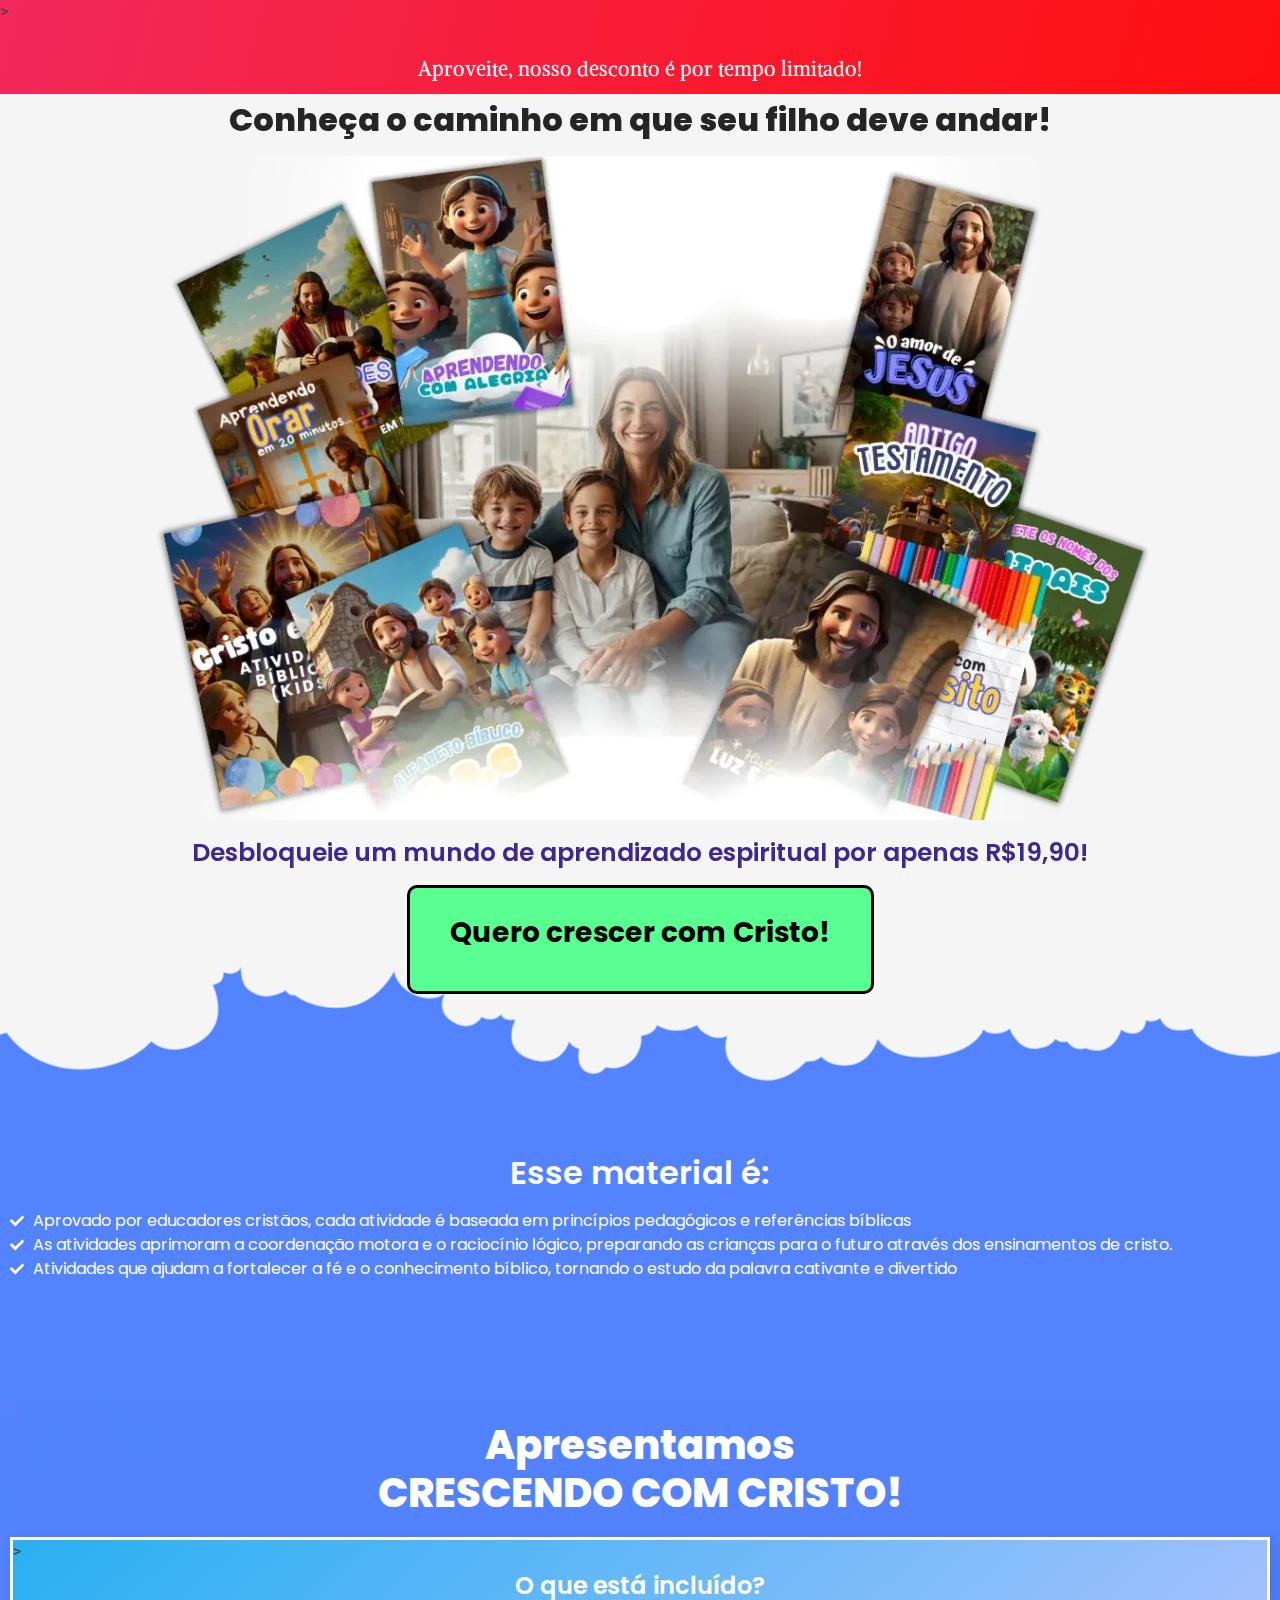
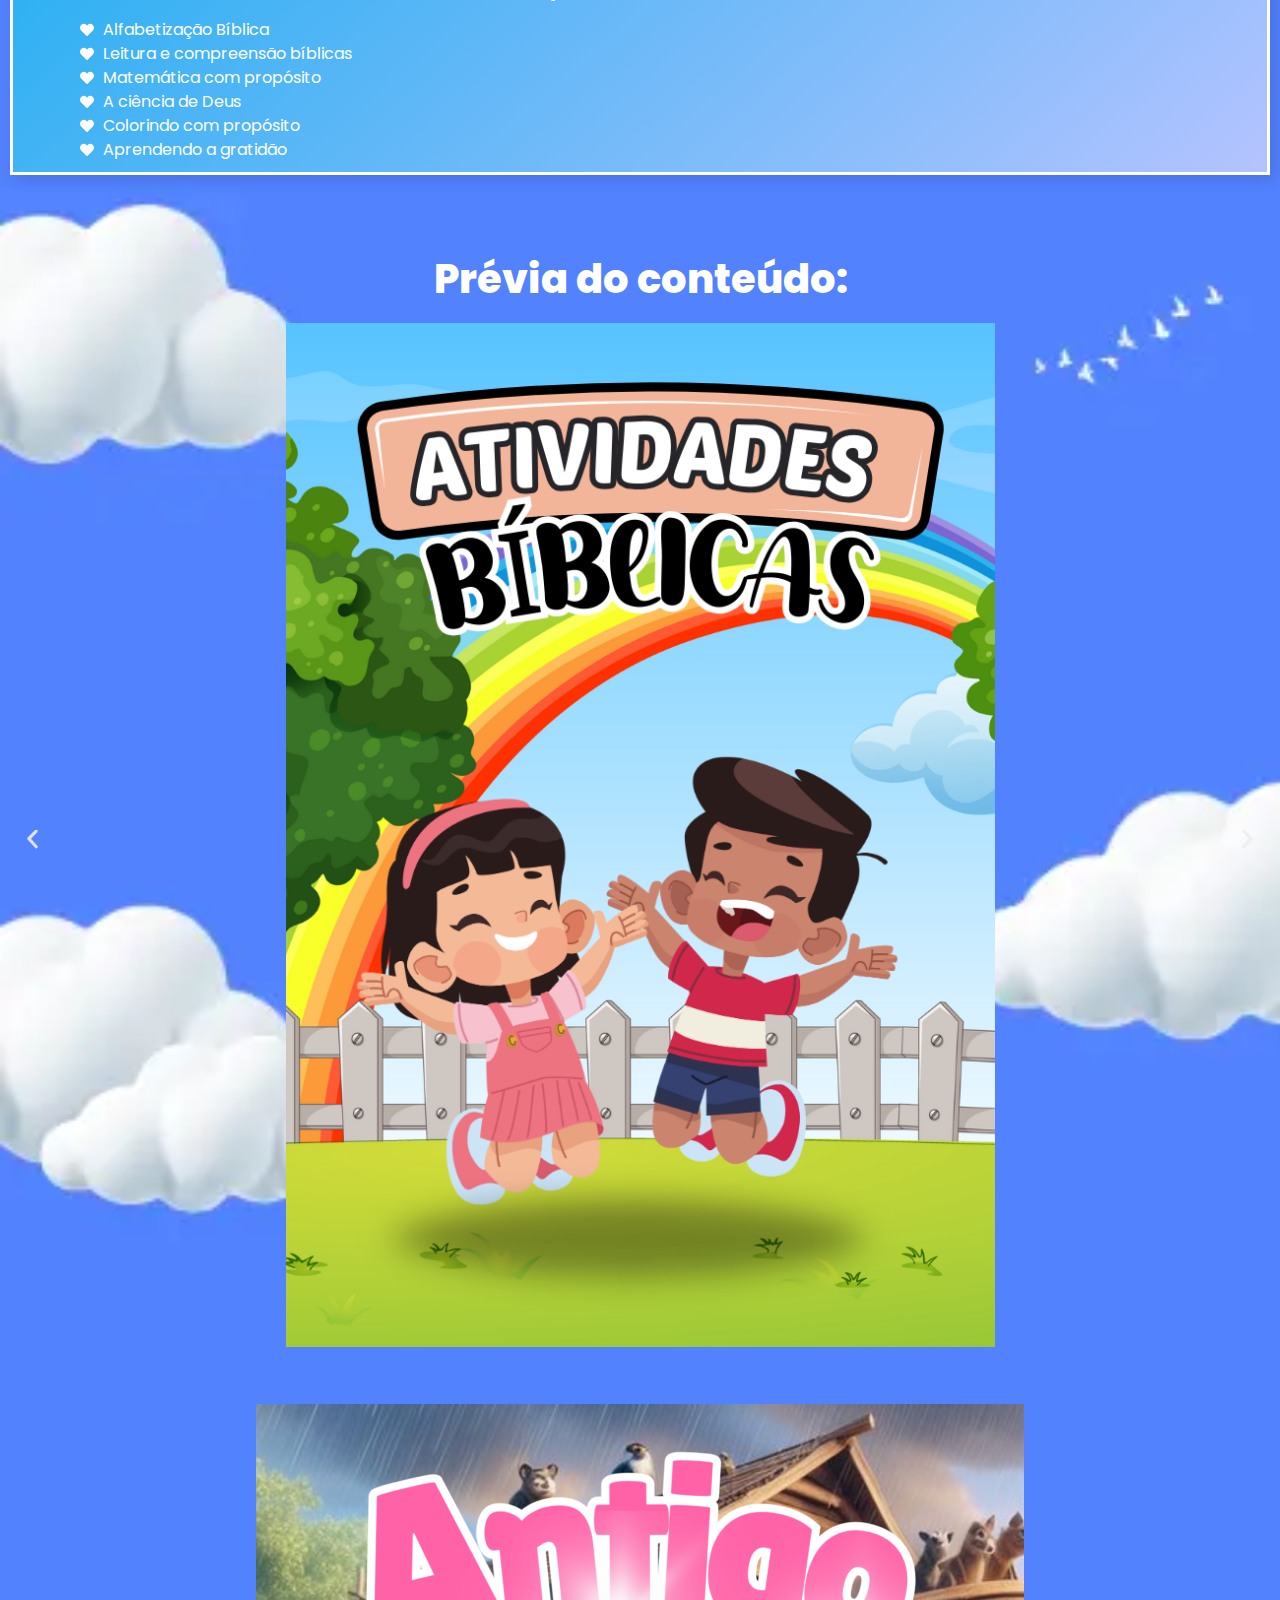
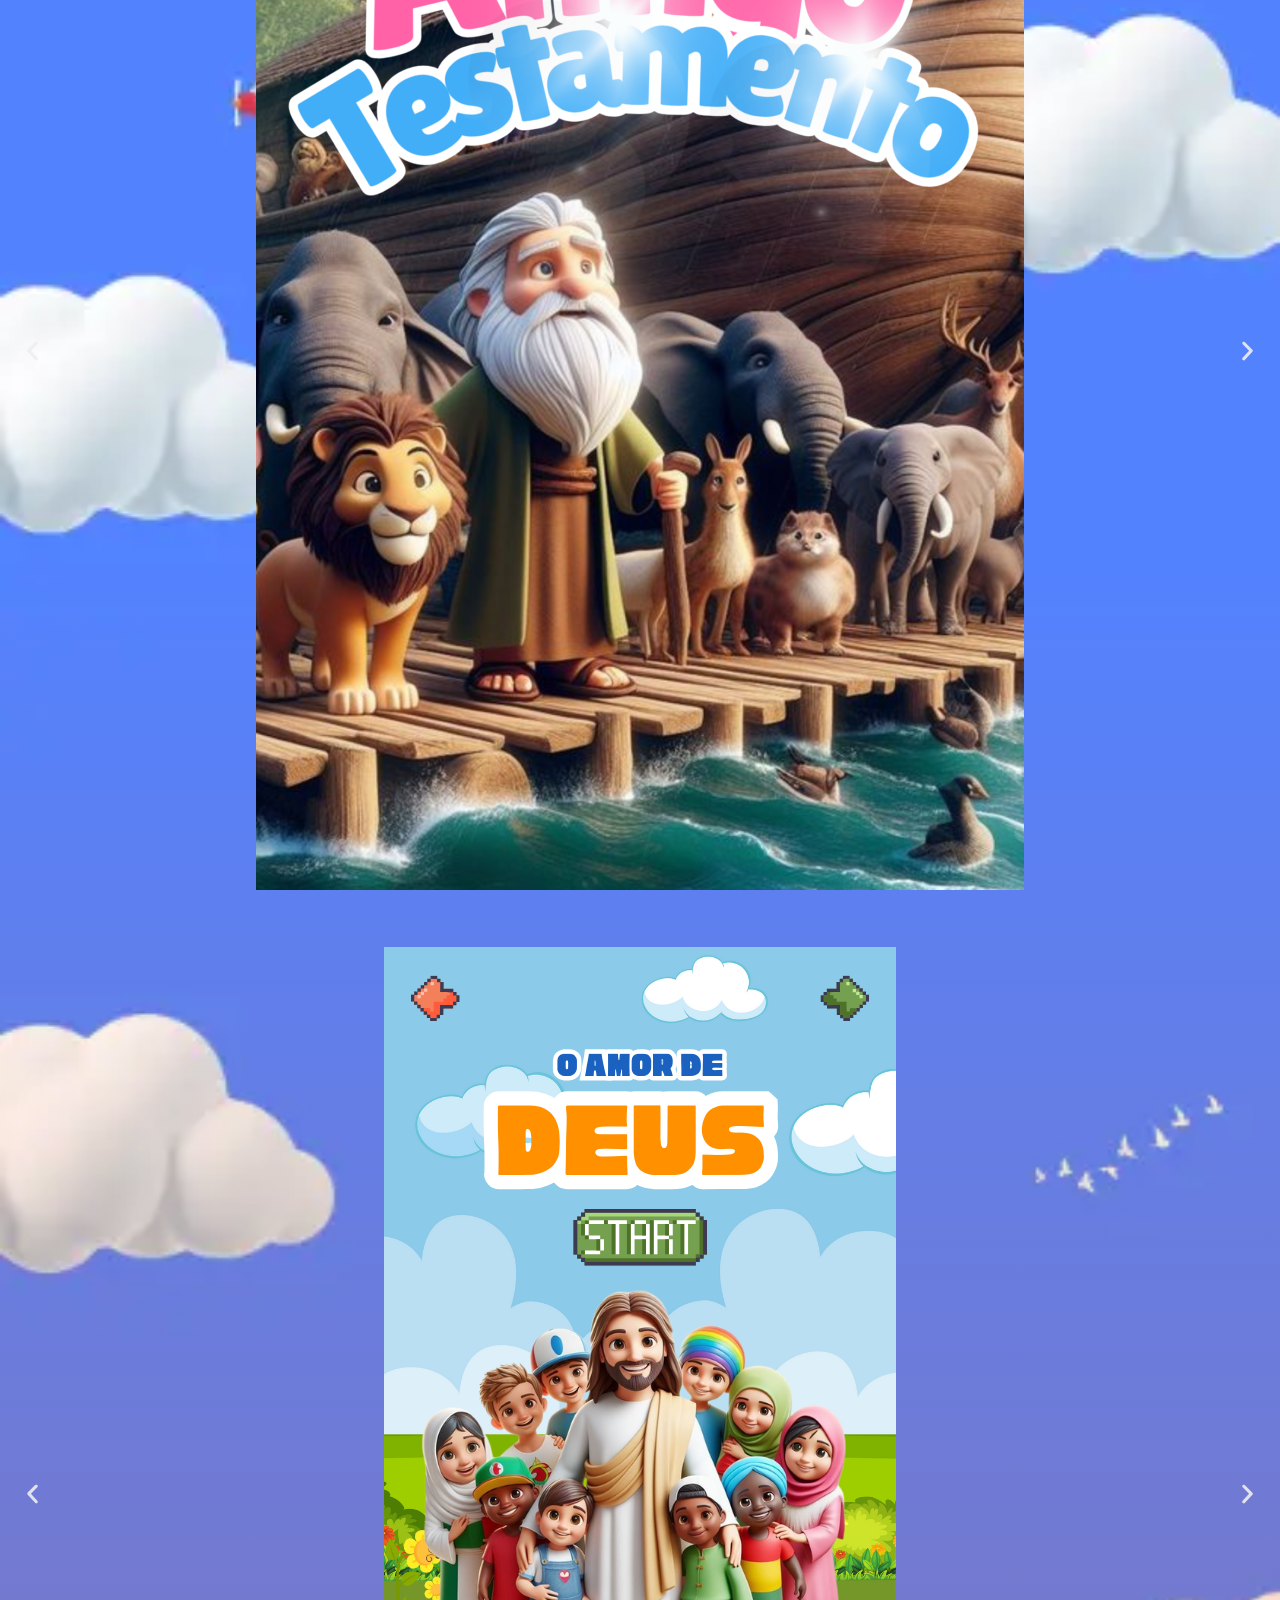
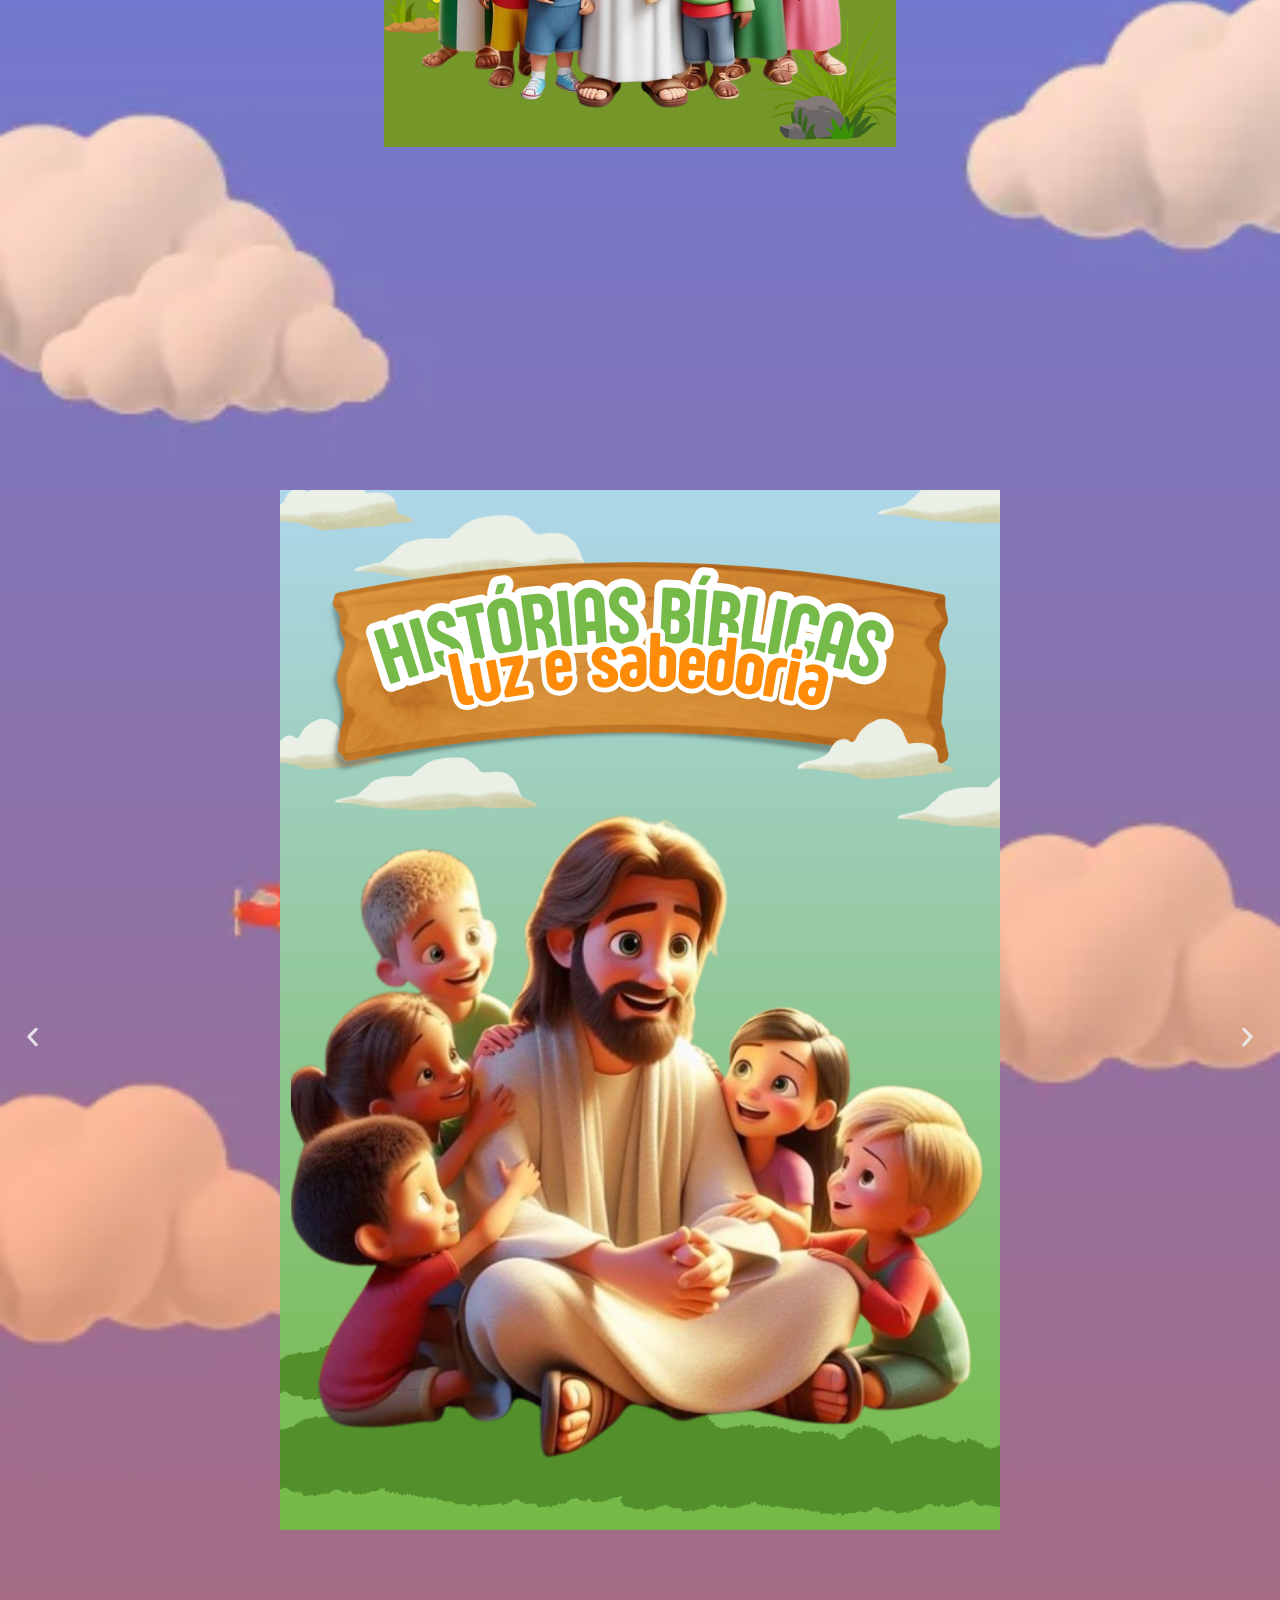
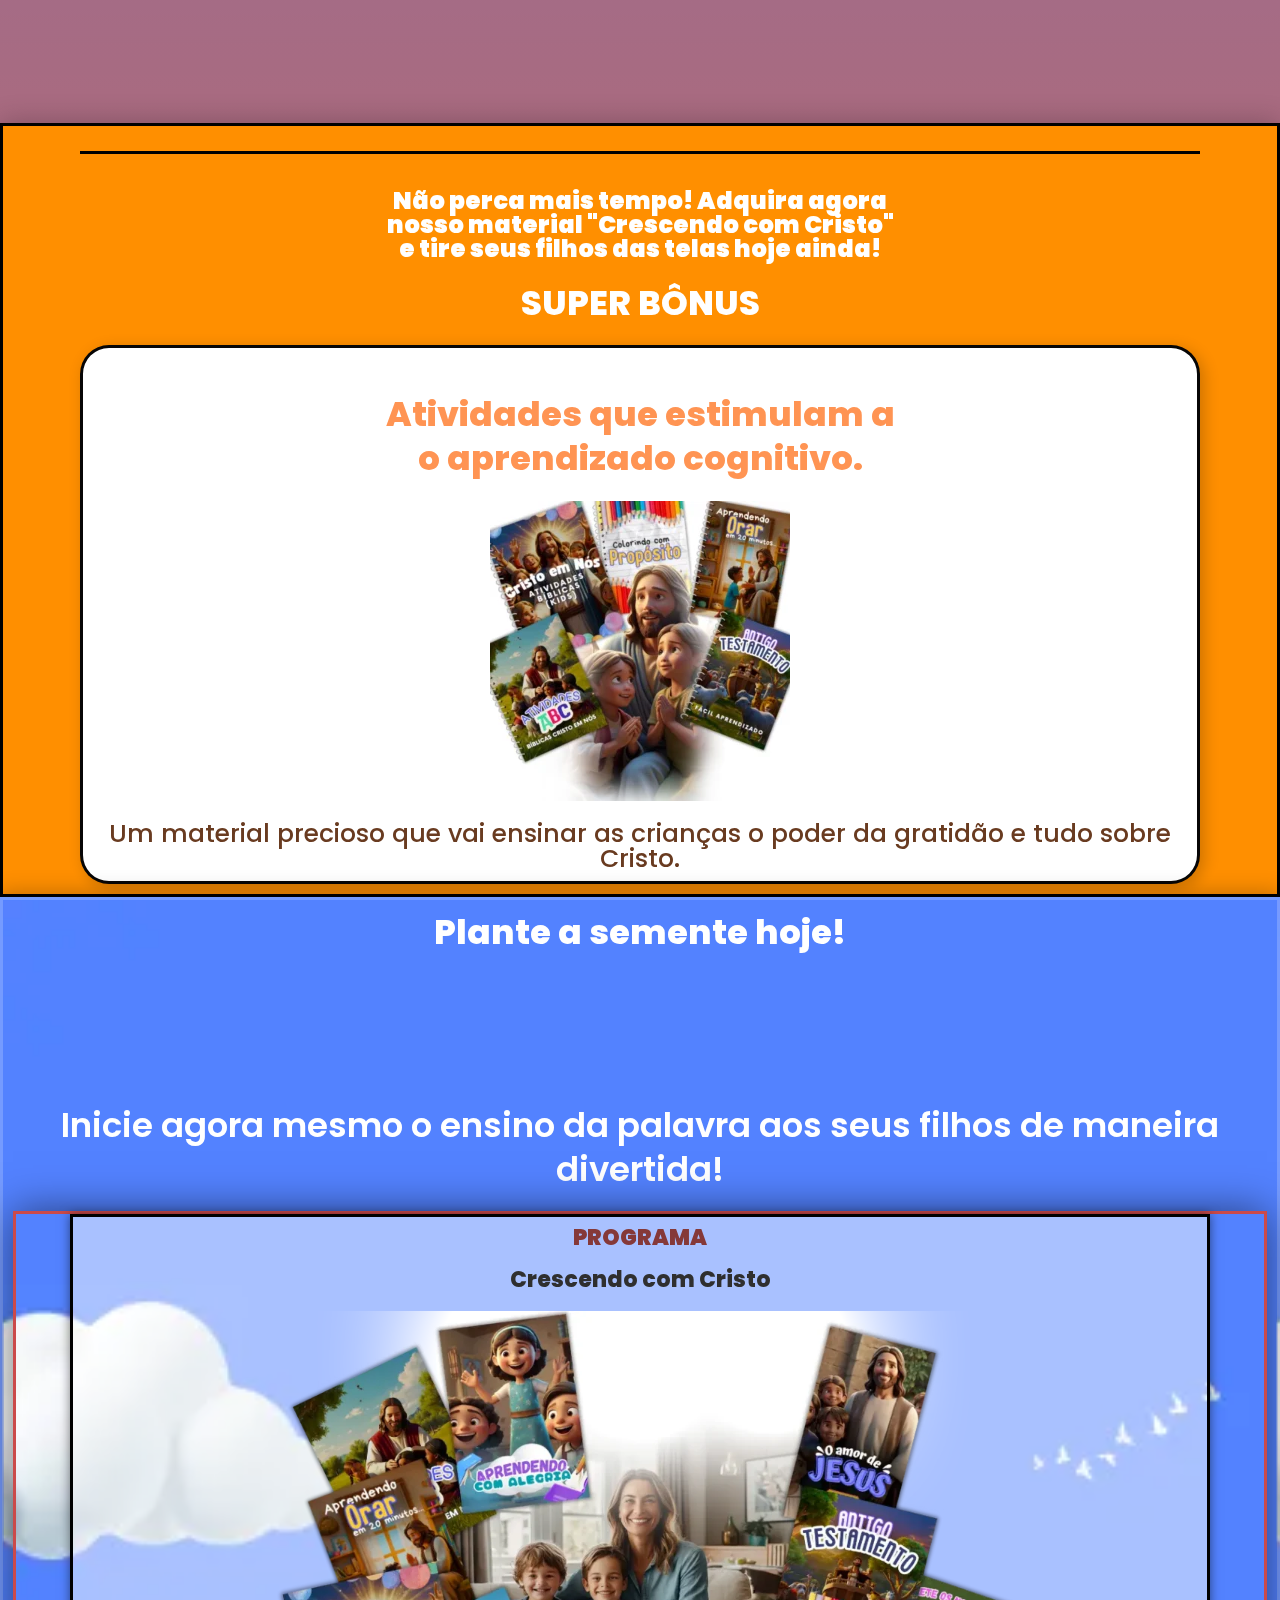
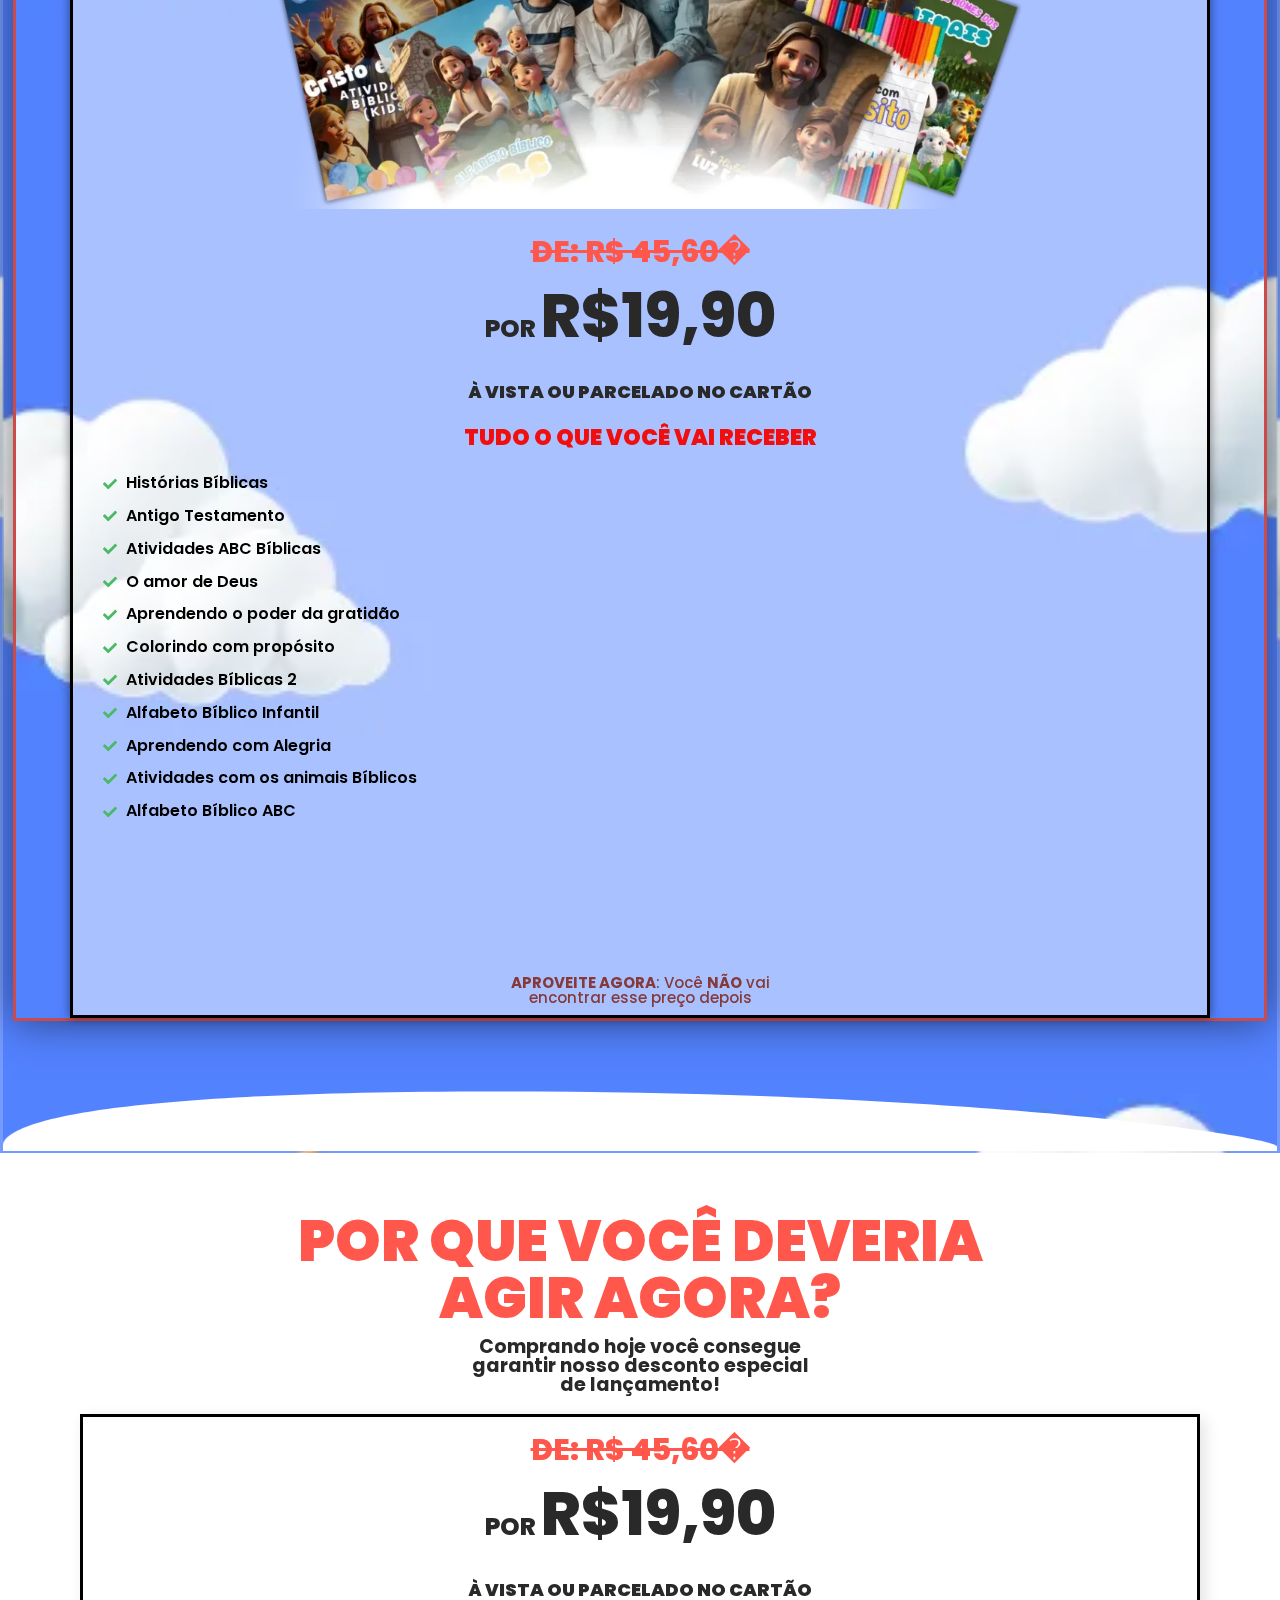
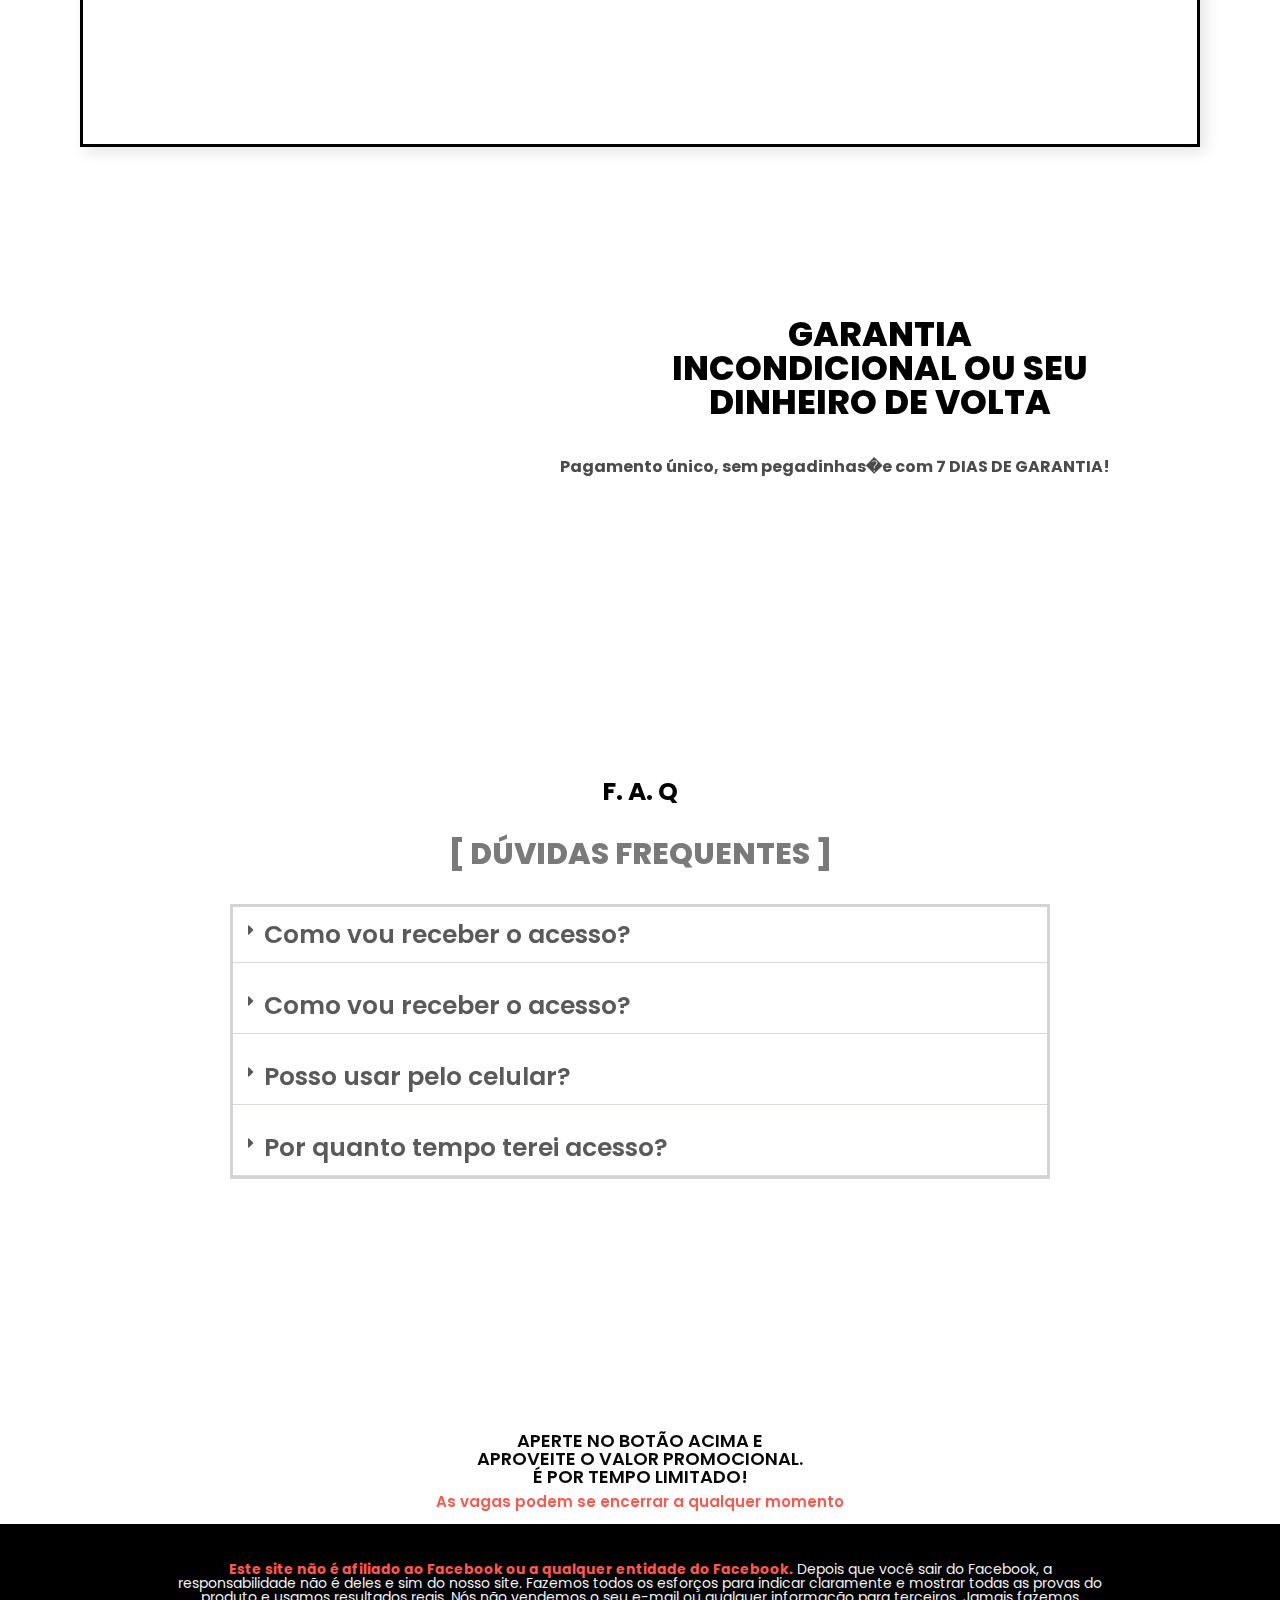
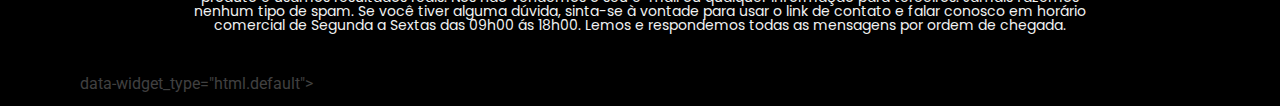
==== commit 90219938: "ajeitar botão" ====
--- a/index.html
+++ b/index.html
@@ -1,901 +1,2162 @@
-<!DOCTYPE html><html lang="pt-PT"><!-- Mirrored from maisaprendizado.online/cristo-em-nos/ by HTTrack Website Copier/3.x [XR&CO'2014], Thu, 30 Jan 2025 20:56:47 GMT --><!-- Added by HTTrack --><head><meta http-equiv="content-type" content="text/html;charset=UTF-8"><!-- /Added by HTTrack -->
+<!DOCTYPE html>
+<html lang="pt-PT">
+<!-- Mirrored from maisaprendizado.online/cristo-em-nos/ by HTTrack Website Copier/3.x [XR&CO'2014], Thu, 30 Jan 2025 20:56:47 GMT --><!-- Added by HTTrack -->
+
+<head>
+	<meta http-equiv="content-type" content="text/html;charset=UTF-8"><!-- /Added by HTTrack -->
 
 	<meta charset="UTF-8">
-		<title>Crescendo com Cristo  Mais aprendizado</title>
-<meta name="robots" content="max-image-preview:large">
-	<style>img:is([sizes="auto" i], [sizes^="auto," i]) { contain-intrinsic-size: 3000px 1500px }</style>
-	<link rel="alternate" type="application/rss+xml" title="Mais aprendizado � Feed" href="https://maisaprendizado.online/feed/">
-<link rel="alternate" type="application/rss+xml" title="Mais aprendizado � Feed de comentários" href="https://maisaprendizado.online/comments/feed/">
-<style id="popularfx-global-styles" type="text/css">
-.site-header {background-color:#ffffff!important;}
-.site-title a {color:#171717!important;}
-.site-title a { font-size: 30 px; }
-.site-description {color:#171717 !important;}
-.site-description {font-size: 15px;}
-.site-footer {background-color:#171717! important;}
-
-</style><script>
-window._wpemojiSettings = {"baseUrl":"https:\/\/s.w.org\/images\/core\/emoji\/15.0.3\/72x72\/","ext":".png","svgUrl":"https:\/\/s.w.org\/images\/core\/emoji\/15.0.3\/svg\/","svgExt":".svg","source":{"concatemoji":"https:\/\/maisaprendizado.online\/wp-includes\/js\/wp-emoji-release.min.js?ver=6.7.1"}};
-/*! This file is auto-generated */
-!function(i,n){var o,s,e;function c(e){try{var t={supportTests:e,timestamp:(new Date).valueOf()};sessionStorage.setItem(o,JSON.stringify(t))}catch(e){}}function p(e,t,n){e.clearRect(0,0,e.canvas.width,e.canvas.height),e.fillText(t,0,0);var t=new Uint32Array(e.getImageData(0,0,e.canvas.width,e.canvas.height).data),r=(e.clearRect(0,0,e.canvas.width,e.canvas.height),e.fillText(n,0,0),new Uint32Array(e.getImageData(0,0,e.canvas.width,e.canvas.height).data));return t.every(function(e,t){return e===r[t]})}function u(e,t,n){switch(t){case"flag":return n(e,"\ud83c\udff3\ufe0f\u200d\u26a7\ufe0f","\ud83c\udff3\ufe0f\u200b\u26a7\ufe0f")?!1:!n(e,"\ud83c\uddfa\ud83c\uddf3","\ud83c\uddfa\u200b\ud83c\uddf3")&&!n(e,"\ud83c\udff4\udb40\udc67\udb40\udc62\udb40\udc65\udb40\udc6e\udb40\udc67\udb40\udc7f","\ud83c\udff4\u200b\udb40\udc67\u200b\udb40\udc62\u200b\udb40\udc65\u200b\udb40\udc6e\u200b\udb40\udc67\u200b\udb40\udc7f");case"emoji":return!n(e,"\ud83d\udc26\u200d\u2b1b","\ud83d\udc26\u200b\u2b1b")}return!1}function f(e,t,n){var r="undefined"!=typeof WorkerGlobalScope&&self instanceof WorkerGlobalScope?new OffscreenCanvas(300,150):i.createElement("canvas"),a=r.getContext("2d",{willReadFrequently:!0}),o=(a.textBaseline="top",a.font="600 32px Arial",{});return e.forEach(function(e){o[e]=t(a,e,n)}),o}function t(e){var t=i.createElement("script");t.src=e,t.defer=!0,i.head.appendChild(t)}"undefined"!=typeof Promise&&(o="wpEmojiSettingsSupports",s=["flag","emoji"],n.supports={everything:!0,everythingExceptFlag:!0},e=new Promise(function(e){i.addEventListener("DOMContentLoaded",e,{once:!0})}),new Promise(function(t){var n=function(){try{var e=JSON.parse(sessionStorage.getItem(o));if("object"==typeof e&&"number"==typeof e.timestamp&&(new Date).valueOf()<e.timestamp+604800&&"object"==typeof e.supportTests)return e.supportTests}catch(e){}return null}();if(!n){if("undefined"!=typeof Worker&&"undefined"!=typeof OffscreenCanvas&&"undefined"!=typeof URL&&URL.createObjectURL&&"undefined"!=typeof Blob)try{var e="postMessage("+f.toString()+"("+[JSON.stringify(s),u.toString(),p.toString()].join(",")+"));",r=new Blob([e],{type:"text/javascript"}),a=new Worker(URL.createObjectURL(r),{name:"wpTestEmojiSupports"});return void(a.onmessage=function(e){c(n=e.data),a.terminate(),t(n)})}catch(e){}c(n=f(s,u,p))}t(n)}).then(function(e){for(var t in e)n.supports[t]=e[t],n.supports.everything=n.supports.everything&&n.supports[t],"flag"!==t&&(n.supports.everythingExceptFlag=n.supports.everythingExceptFlag&&n.supports[t]);n.supports.everythingExceptFlag=n.supports.everythingExceptFlag&&!n.supports.flag,n.DOMReady=!1,n.readyCallback=function(){n.DOMReady=!0}}).then(function(){return e}).then(function(){var e;n.supports.everything||(n.readyCallback(),(e=n.source||{}).concatemoji?t(e.concatemoji):e.wpemoji&&e.twemoji&&(t(e.twemoji),t(e.wpemoji)))}))}((window,document),window._wpemojiSettings);
-</script>
-<style id="wp-emoji-styles-inline-css">
-
-	img.wp-smiley, img.emoji {
-		display: inline !important;
-		border: none !important;
-		box-shadow: none !important;
-		height: 1em !important;
-		width: 1em !important;
-		margin: 0 0.07em !important;
-		vertical-align: -0.1em !important;
-		background: none !important;
-		padding: 0 !important;
-	}
-</style>
-<style id="classic-theme-styles-inline-css">
-/*! This file is auto-generated */
-.wp-block-button__link{color:#fff;background-color:#32373c;border-radius:9999px;box-shadow:none;text-decoration:none;padding:calc(.667em + 2px) calc(1.333em + 2px);font-size:1.125em}.wp-block-file__button{background:#32373c;color:#fff;text-decoration:none}
-</style>
-<style id="global-styles-inline-css">
-:root{--wp--preset--aspect-ratio--square: 1;--wp--preset--aspect-ratio--4-3: 4/3;--wp--preset--aspect-ratio--3-4: 3/4;--wp--preset--aspect-ratio--3-2: 3/2;--wp--preset--aspect-ratio--2-3: 2/3;--wp--preset--aspect-ratio--16-9: 16/9;--wp--preset--aspect-ratio--9-16: 9/16;--wp--preset--color--black: #000000;--wp--preset--color--cyan-bluish-gray: #abb8c3;--wp--preset--color--white: #ffffff;--wp--preset--color--pale-pink: #f78da7;--wp--preset--color--vivid-red: #cf2e2e;--wp--preset--color--luminous-vivid-orange: #ff6900;--wp--preset--color--luminous-vivid-amber: #fcb900;--wp--preset--color--light-green-cyan: #7bdcb5;--wp--preset--color--vivid-green-cyan: #00d084;--wp--preset--color--pale-cyan-blue: #8ed1fc;--wp--preset--color--vivid-cyan-blue: #0693e3;--wp--preset--color--vivid-purple: #9b51e0;--wp--preset--gradient--vivid-cyan-blue-to-vivid-purple: linear-gradient(135deg,rgba(6,147,227,1) 0%,rgb(155,81,224) 100%);--wp--preset--gradient--light-green-cyan-to-vivid-green-cyan: linear-gradient(135deg,rgb(122,220,180) 0%,rgb(0,208,130) 100%);--wp--preset--gradient--luminous-vivid-amber-to-luminous-vivid-orange: linear-gradient(135deg,rgba(252,185,0,1) 0%,rgba(255,105,0,1) 100%);--wp--preset--gradient--luminous-vivid-orange-to-vivid-red: linear-gradient(135deg,rgba(255,105,0,1) 0%,rgb(207,46,46) 100%);--wp--preset--gradient--very-light-gray-to-cyan-bluish-gray: linear-gradient(135deg,rgb(238,238,238) 0%,rgb(169,184,195) 100%);--wp--preset--gradient--cool-to-warm-spectrum: linear-gradient(135deg,rgb(74,234,220) 0%,rgb(151,120,209) 20%,rgb(207,42,186) 40%,rgb(238,44,130) 60%,rgb(251,105,98) 80%,rgb(254,248,76) 100%);--wp--preset--gradient--blush-light-purple: linear-gradient(135deg,rgb(255,206,236) 0%,rgb(152,150,240) 100%);--wp--preset--gradient--blush-bordeaux: linear-gradient(135deg,rgb(254,205,165) 0%,rgb(254,45,45) 50%,rgb(107,0,62) 100%);--wp--preset--gradient--luminous-dusk: linear-gradient(135deg,rgb(255,203,112) 0%,rgb(199,81,192) 50%,rgb(65,88,208) 100%);--wp--preset--gradient--pale-ocean: linear-gradient(135deg,rgb(255,245,203) 0%,rgb(182,227,212) 50%,rgb(51,167,181) 100%);--wp--preset--gradient--electric-grass: linear-gradient(135deg,rgb(202,248,128) 0%,rgb(113,206,126) 100%);--wp--preset--gradient--midnight: linear-gradient(135deg,rgb(2,3,129) 0%,rgb(40,116,252) 100%);--wp--preset--font-size--small: 13px;--wp--preset--font-size--medium: 20px;--wp--preset--font-size--large: 36px;--wp--preset--font-size--x-large: 42px;--wp--preset--spacing--20: 0.44rem;--wp--preset--spacing--30: 0.67rem;--wp--preset--spacing--40: 1rem;--wp--preset--spacing--50: 1.5rem;--wp--preset--spacing--60: 2.25rem;--wp--preset--spacing--70: 3.38rem;--wp--preset--spacing--80: 5.06rem;--wp--preset--shadow--natural: 6px 6px 9px rgba(0, 0, 0, 0.2);--wp--preset--shadow--deep: 12px 12px 50px rgba(0, 0, 0, 0.4);--wp--preset--shadow--sharp: 6px 6px 0px rgba(0, 0, 0, 0.2);--wp--preset--shadow--outlined: 6px 6px 0px -3px rgba(255, 255, 255, 1), 6px 6px rgba(0, 0, 0, 1);--wp--preset--shadow--crisp: 6px 6px 0px rgba(0, 0, 0, 1);}:where(.is-layout-flex){gap: 0.5em;}:where(.is-layout-grid){gap: 0.5em;}body .is-layout-flex{display: flex;}.is-layout-flex{flex-wrap: wrap;align-items: center;}.is-layout-flex > :is(*, div){margin: 0;}body .is-layout-grid{display: grid;}.is-layout-grid > :is(*, div){margin: 0;}:where(.wp-block-columns.is-layout-flex){gap: 2em;}:where(.wp-block-columns.is-layout-grid){gap: 2em;}:where(.wp-block-post-template.is-layout-flex){gap: 1.25em;}:where(.wp-block-post-template.is-layout-grid){gap: 1.25em;}.has-black-color{color: var(--wp--preset--color--black) !important;}.has-cyan-bluish-gray-color{color: var(--wp--preset--color--cyan-bluish-gray) !important;}.has-white-color{color: var(--wp--preset--color--white) !important;}.has-pale-pink-color{color: var(--wp--preset--color--pale-pink) !important;}.has-vivid-red-color{color: var(--wp--preset--color--vivid-red) !important;}.has-luminous-vivid-orange-color{color: var(--wp--preset--color--luminous-vivid-orange) !important;}.has-luminous-vivid-amber-color{color: var(--wp--preset--color--luminous-vivid-amber) !important;}.has-light-green-cyan-color{color: var(--wp--preset--color--light-green-cyan) !important;}.has-vivid-green-cyan-color{color: var(--wp--preset--color--vivid-green-cyan) !important;}.has-pale-cyan-blue-color{color: var(--wp--preset--color--pale-cyan-blue) !important;}.has-vivid-cyan-blue-color{color: var(--wp--preset--color--vivid-cyan-blue) !important;}.has-vivid-purple-color{color: var(--wp--preset--color--vivid-purple) !important;}.has-black-background-color{background-color: var(--wp--preset--color--black) !important;}.has-cyan-bluish-gray-background-color{background-color: var(--wp--preset--color--cyan-bluish-gray) !important;}.has-white-background-color{background-color: var(--wp--preset--color--white) !important;}.has-pale-pink-background-color{background-color: var(--wp--preset--color--pale-pink) !important;}.has-vivid-red-background-color{background-color: var(--wp--preset--color--vivid-red) !important;}.has-luminous-vivid-orange-background-color{background-color: var(--wp--preset--color--luminous-vivid-orange) !important;}.has-luminous-vivid-amber-background-color{background-color: var(--wp--preset--color--luminous-vivid-amber) !important;}.has-light-green-cyan-background-color{background-color: var(--wp--preset--color--light-green-cyan) !important;}.has-vivid-green-cyan-background-color{background-color: var(--wp--preset--color--vivid-green-cyan) !important;}.has-pale-cyan-blue-background-color{background-color: var(--wp--preset--color--pale-cyan-blue) !important;}.has-vivid-cyan-blue-background-color{background-color: var(--wp--preset--color--vivid-cyan-blue) !important;}.has-vivid-purple-background-color{background-color: var(--wp--preset--color--vivid-purple) !important;}.has-black-border-color{border-color: var(--wp--preset--color--black) !important;}.has-cyan-bluish-gray-border-color{border-color: var(--wp--preset--color--cyan-bluish-gray) !important;}.has-white-border-color{border-color: var(--wp--preset--color--white) !important;}.has-pale-pink-border-color{border-color: var(--wp--preset--color--pale-pink) !important;}.has-vivid-red-border-color{border-color: var(--wp--preset--color--vivid-red) !important;}.has-luminous-vivid-orange-border-color{border-color: var(--wp--preset--color--luminous-vivid-orange) !important;}.has-luminous-vivid-amber-border-color{border-color: var(--wp--preset--color--luminous-vivid-amber) !important;}.has-light-green-cyan-border-color{border-color: var(--wp--preset--color--light-green-cyan) !important;}.has-vivid-green-cyan-border-color{border-color: var(--wp--preset--color--vivid-green-cyan) !important;}.has-pale-cyan-blue-border-color{border-color: var(--wp--preset--color--pale-cyan-blue) !important;}.has-vivid-cyan-blue-border-color{border-color: var(--wp--preset--color--vivid-cyan-blue) !important;}.has-vivid-purple-border-color{border-color: var(--wp--preset--color--vivid-purple) !important;}.has-vivid-cyan-blue-to-vivid-purple-gradient-background{background: var(--wp--preset--gradient--vivid-cyan-blue-to-vivid-purple) !important;}.has-light-green-cyan-to-vivid-green-cyan-gradient-background{background: var(--wp--preset--gradient--light-green-cyan-to-vivid-green-cyan) !important;}.has-luminous-vivid-amber-to-luminous-vivid-orange-gradient-background{background: var(--wp--preset--gradient--luminous-vivid-amber-to-luminous-vivid-orange) !important;}.has-luminous-vivid-orange-to-vivid-red-gradient-background{background: var(--wp--preset--gradient--luminous-vivid-orange-to-vivid-red) !important;}.has-very-light-gray-to-cyan-bluish-gray-gradient-background{background: var(--wp--preset--gradient--very-light-gray-to-cyan-bluish-gray) !important;}.has-cool-to-warm-spectrum-gradient-background{background: var(--wp--preset--gradient--cool-to-warm-spectrum) !important;}.has-blush-light-purple-gradient-background{background: var(--wp--preset--gradient--blush-light-purple) !important;}.has-blush-bordeaux-gradient-background{background: var(--wp--preset--gradient--blush-bordeaux) !important;}.has-luminous-dusk-gradient-background{background: var(--wp--preset--gradient--luminous-dusk) !important;}.has-pale-ocean-gradient-background{background: var(--wp--preset--gradient--pale-ocean) !important;}.has-electric-grass-gradient-background{background: var(--wp--preset--gradient--electric-grass) !important;}.has-midnight-gradient-background{background: var(--wp--preset--gradient--midnight) !important;}.has-small-font-size{font-size: var(--wp--preset--font-size--small) !important;}.has-medium-font-size{font-size: var(--wp--preset--font-size--medium) !important;}.has-large-font-size{font-size: var(--wp--preset--font-size--large) !important;}.has-x-large-font-size{font-size: var(--wp--preset--font-size--x-large) !important;}
-:where(.wp-block-post-template.is-layout-flex){gap: 1.25em;}:where(.wp-block-post-template.is-layout-grid){gap: 1.25em;}
-:where(.wp-block-columns.is-layout-flex){gap: 2em;}:where(.wp-block-columns.is-layout-grid){gap: 2em;}
-:root :where(.wp-block-pullquote){font-size: 1.5em;line-height: 1.6;}
-</style>
-<link rel="stylesheet" id="popularfx-style-css" href="css/style578f.css" media="all">
-<link rel="stylesheet" id="popularfx-sidebar-css" href="css/sidebar578f.css" media="all">
-<link rel="stylesheet" id="elementor-frontend-css" href="css/frontend.mindb68.css" media="all">
-<link rel="stylesheet" id="elementor-post-5-css" href="css/post-548d6.css" media="all">
-<link rel="stylesheet" id="widget-icon-list-css" href="css/widget-icon-list.mindb68.css" media="all">
-<link rel="stylesheet" id="widget-heading-css" href="css/widget-heading.mindb68.css" media="all">
-<link rel="stylesheet" id="widget-image-css" href="css/widget-image.mindb68.css" media="all">
-<link rel="stylesheet" id="e-animation-bounceIn-css" href="css/bounceIn.mindb68.css" media="all">
-<link rel="stylesheet" id="e-animation-shrink-css" href="css/e-animation-shrink.mindb68.css" media="all">
-<link rel="stylesheet" id="e-animation-fadeIn-css" href="css/fadeIn.mindb68.css" media="all">
-<link rel="stylesheet" id="e-shapes-css" href="css/shapes.mindb68.css" media="all">
-<link rel="stylesheet" id="widget-spacer-css" href="css/widget-spacer.mindb68.css" media="all">
-<link rel="stylesheet" id="widget-divider-css" href="css/widget-divider.mindb68.css" media="all">
-<link rel="stylesheet" id="swiper-css" href="css/swiper.min94a4.css" media="all">
-<link rel="stylesheet" id="e-swiper-css" href="css/e-swiper.mindb68.css" media="all">
-<link rel="stylesheet" id="widget-image-carousel-css" href="css/widget-image-carousel.mindb68.css" media="all">
-<link rel="stylesheet" id="e-animation-slideInUp-css" href="css/slideInUp.mindb68.css" media="all">
-<link rel="stylesheet" id="widget-text-editor-css" href="css/widget-text-editor.mindb68.css" media="all">
-<link rel="stylesheet" id="widget-toggle-css" href="css/widget-toggle.mindb68.css" media="all">
-<link rel="stylesheet" id="elementor-post-248-css" href="css/post-2481e0d.css" media="all">
-<link rel="stylesheet" id="google-fonts-1-css" href="https://fonts.googleapis.com/css?family=Roboto%3A100%2C100italic%2C200%2C200italic%2C300%2C300italic%2C400%2C400italic%2C500%2C500italic%2C600%2C600italic%2C700%2C700italic%2C800%2C800italic%2C900%2C900italic%7CRoboto+Slab%3A100%2C100italic%2C200%2C200italic%2C300%2C300italic%2C400%2C400italic%2C500%2C500italic%2C600%2C600italic%2C700%2C700italic%2C800%2C800italic%2C900%2C900italic%7CAlike+Angular%3A100%2C100italic%2C200%2C200italic%2C300%2C300italic%2C400%2C400italic%2C500%2C500italic%2C600%2C600italic%2C700%2C700italic%2C800%2C800italic%2C900%2C900italic%7CPoppins%3A100%2C100italic%2C200%2C200italic%2C300%2C300italic%2C400%2C400italic%2C500%2C500italic%2C600%2C600italic%2C700%2C700italic%2C800%2C800italic%2C900%2C900italic%7CABeeZee%3A100%2C100italic%2C200%2C200italic%2C300%2C300italic%2C400%2C400italic%2C500%2C500italic%2C600%2C600italic%2C700%2C700italic%2C800%2C800italic%2C900%2C900italic&display=swap&ver=6.7.1" media="all">
-<link rel="preconnect" href="https://fonts.gstatic.com/" crossorigin=""><script src="js/jquery.minf43b.js" id="jquery-core-js"></script>
-<script src="js/jquery-migrate.min5589.js" id="jquery-migrate-js"></script>
-<link rel="https://api.w.org/" href="https://maisaprendizado.online/wp-json/"><link rel="alternate" title="JSON" type="application/json" href="https://maisaprendizado.online/wp-json/wp/v2/pages/248"><link rel="EditURI" type="application/rsd+xml" title="RSD" href="https://maisaprendizado.online/xmlrpc.php?rsd">
-<meta name="generator" content="WordPress 6.7.1">
-<link rel="canonical" href="index.html">
-<link rel="shortlink" href="https://maisaprendizado.online/?p=248">
-<link rel="alternate" title="oEmbed (JSON)" type="application/json+oembed" href="https://maisaprendizado.online/wp-json/oembed/1.0/embed?url=https%3A%2F%2Fmaisaprendizado.online%2Fcristo-em-nos%2F">
-<link rel="alternate" title="oEmbed (XML)" type="text/xml+oembed" href="https://maisaprendizado.online/wp-json/oembed/1.0/embed?url=https%3A%2F%2Fmaisaprendizado.online%2Fcristo-em-nos%2F&format=xml">
-<meta name="generator" content="Elementor 3.27.1; features: e_font_icon_svg, additional_custom_breakpoints, e_element_cache; settings: css_print_method-external, google_font-enabled, font_display-swap">
-			<style>
-				.e-con.e-parent:nth-of-type(n+4):not(.e-lazyloaded):not(.e-no-lazyload),
-				.e-con.e-parent:nth-of-type(n+4):not(.e-lazyloaded):not(.e-no-lazyload) * {
-					background-image: none !important;
-				}
-				@media screen and (max-height: 1024px) {
-					.e-con.e-parent:nth-of-type(n+3):not(.e-lazyloaded):not(.e-no-lazyload),
-					.e-con.e-parent:nth-of-type(n+3):not(.e-lazyloaded):not(.e-no-lazyload) * {
-						background-image: none !important;
-					}
-				}
-				@media screen and (max-height: 640px) {
-					.e-con.e-parent:nth-of-type(n+2):not(.e-lazyloaded):not(.e-no-lazyload),
-					.e-con.e-parent:nth-of-type(n+2):not(.e-lazyloaded):not(.e-no-lazyload) * {
-						background-image: none !important;
-					}
-				}
-			</style>
-				<meta name="viewport" content="width=device-width, initial-scale=1.0, viewport-fit=cover"></head>
-<body class="page-template page-template-elementor_canvas page page-id-248 popularfx-body elementor-default elementor-template-canvas elementor-kit-5 elementor-page elementor-page-248">
-			<div data-elementor-type="wp-page" data-elementor-id="248" class="elementor elementor-248" data-elementor-post-type="page">
-						<section class="elementor-section elementor-top-section elementor-element elementor-element-76b6c921 elementor-section-boxed elementor-section-height-default elementor-section-height-default" data-id="76b6c921" data-element_type="section" data-settings="{" background_background":"gradient"}"="">
-						<div class="elementor-container elementor-column-gap-default">
-					<div class="elementor-column elementor-col-100 elementor-top-column elementor-element elementor-element-557d09c2" data-id="557d09c2" data-element_type="column">
-			<div class="elementor-widget-wrap elementor-element-populated">
-						<div class="elementor-element elementor-element-7fccd6bc elementor-widget elementor-widget-html" data-id="7fccd6bc" data-element_type="widget" data-widget_type="html.default">
-				<div class="elementor-widget-container">
-					<!-- Meta Pixel Code -->
-<script>
-!function(f,b,e,v,n,t,s)
-{if(f.fbq)return;n=f.fbq=function(){n.callMethod?
-n.callMethod.apply(n,arguments):n.queue.push(arguments)};
-if(!f._fbq)f._fbq=n;n.push=n;n.loaded=!0;n.version='2.0';
-n.queue=[];t=b.createElement(e);t.async=!0;
-t.src=v;s=b.getElementsByTagName(e)[0];
-s.parentNode.insertBefore(t,s)}(window, document,'script',
-'../../connect.facebook.net/en_US/fbevents.js');
-fbq('init', '825786256350058');
-fbq('track', 'PageView');
-</script>
-<noscript><img height="1" width="1" style="display:none"
-src="https://www.facebook.com/tr?id=1104561754735214&ev=PageView&noscript=1"
-/></noscript>
-
-<script src="js/latest.js" data-utmify-prevent-subids="" async="" defer=""></script>
-
-<script>
-  window.pixelId = "679cc8a952c0e479bbd47cc5";
-  var a = document.createElement("script");
-  a.setAttribute("async", "");
-  a.setAttribute("defer", "");
-  a.setAttribute("src", "https://cdn.utmify.com.br/scripts/pixel/pixel.js");
-  document.head.appendChild(a);
-</script>
-
-
-<!-- End Meta Pixel Code -->				</div>
+	<title>Crescendo com Cristo  Mais aprendizado</title>
+	<meta name="robots" content="max-image-preview:large">
+	<style>
+		img:is([sizes="auto" i], [sizes^="auto," i]) {
+			contain-intrinsic-size: 3000px 1500px
+		}
+	</style>
+	<link rel="alternate" type="application/rss+xml" title="Mais aprendizado � Feed"
+		href="https://maisaprendizado.online/feed/">
+	<link rel="alternate" type="application/rss+xml" title="Mais aprendizado � Feed de comentários"
+		href="https://maisaprendizado.online/comments/feed/">
+	<style id="popularfx-global-styles" type="text/css">
+		.site-header {
+			background-color: #ffffff !important;
+		}
+
+		.site-title a {
+			color: #171717 !important;
+		}
+
+		.site-title a {
+			font-size: 30 px;
+		}
+
+		.site-description {
+			color: #171717 !important;
+		}
+
+		.site-description {
+			font-size: 15px;
+		}
+
+		.site-footer {
+			background-color: #171717 ! important;
+		}
+	</style>
+	<script>
+		window._wpemojiSettings = { "baseUrl": "https:\/\/s.w.org\/images\/core\/emoji\/15.0.3\/72x72\/", "ext": ".png", "svgUrl": "https:\/\/s.w.org\/images\/core\/emoji\/15.0.3\/svg\/", "svgExt": ".svg", "source": { "concatemoji": "https:\/\/maisaprendizado.online\/wp-includes\/js\/wp-emoji-release.min.js?ver=6.7.1" } };
+		/*! This file is auto-generated */
+		!function (i, n) { var o, s, e; function c(e) { try { var t = { supportTests: e, timestamp: (new Date).valueOf() }; sessionStorage.setItem(o, JSON.stringify(t)) } catch (e) { } } function p(e, t, n) { e.clearRect(0, 0, e.canvas.width, e.canvas.height), e.fillText(t, 0, 0); var t = new Uint32Array(e.getImageData(0, 0, e.canvas.width, e.canvas.height).data), r = (e.clearRect(0, 0, e.canvas.width, e.canvas.height), e.fillText(n, 0, 0), new Uint32Array(e.getImageData(0, 0, e.canvas.width, e.canvas.height).data)); return t.every(function (e, t) { return e === r[t] }) } function u(e, t, n) { switch (t) { case "flag": return n(e, "\ud83c\udff3\ufe0f\u200d\u26a7\ufe0f", "\ud83c\udff3\ufe0f\u200b\u26a7\ufe0f") ? !1 : !n(e, "\ud83c\uddfa\ud83c\uddf3", "\ud83c\uddfa\u200b\ud83c\uddf3") && !n(e, "\ud83c\udff4\udb40\udc67\udb40\udc62\udb40\udc65\udb40\udc6e\udb40\udc67\udb40\udc7f", "\ud83c\udff4\u200b\udb40\udc67\u200b\udb40\udc62\u200b\udb40\udc65\u200b\udb40\udc6e\u200b\udb40\udc67\u200b\udb40\udc7f"); case "emoji": return !n(e, "\ud83d\udc26\u200d\u2b1b", "\ud83d\udc26\u200b\u2b1b") }return !1 } function f(e, t, n) { var r = "undefined" != typeof WorkerGlobalScope && self instanceof WorkerGlobalScope ? new OffscreenCanvas(300, 150) : i.createElement("canvas"), a = r.getContext("2d", { willReadFrequently: !0 }), o = (a.textBaseline = "top", a.font = "600 32px Arial", {}); return e.forEach(function (e) { o[e] = t(a, e, n) }), o } function t(e) { var t = i.createElement("script"); t.src = e, t.defer = !0, i.head.appendChild(t) } "undefined" != typeof Promise && (o = "wpEmojiSettingsSupports", s = ["flag", "emoji"], n.supports = { everything: !0, everythingExceptFlag: !0 }, e = new Promise(function (e) { i.addEventListener("DOMContentLoaded", e, { once: !0 }) }), new Promise(function (t) { var n = function () { try { var e = JSON.parse(sessionStorage.getItem(o)); if ("object" == typeof e && "number" == typeof e.timestamp && (new Date).valueOf() < e.timestamp + 604800 && "object" == typeof e.supportTests) return e.supportTests } catch (e) { } return null }(); if (!n) { if ("undefined" != typeof Worker && "undefined" != typeof OffscreenCanvas && "undefined" != typeof URL && URL.createObjectURL && "undefined" != typeof Blob) try { var e = "postMessage(" + f.toString() + "(" + [JSON.stringify(s), u.toString(), p.toString()].join(",") + "));", r = new Blob([e], { type: "text/javascript" }), a = new Worker(URL.createObjectURL(r), { name: "wpTestEmojiSupports" }); return void (a.onmessage = function (e) { c(n = e.data), a.terminate(), t(n) }) } catch (e) { } c(n = f(s, u, p)) } t(n) }).then(function (e) { for (var t in e) n.supports[t] = e[t], n.supports.everything = n.supports.everything && n.supports[t], "flag" !== t && (n.supports.everythingExceptFlag = n.supports.everythingExceptFlag && n.supports[t]); n.supports.everythingExceptFlag = n.supports.everythingExceptFlag && !n.supports.flag, n.DOMReady = !1, n.readyCallback = function () { n.DOMReady = !0 } }).then(function () { return e }).then(function () { var e; n.supports.everything || (n.readyCallback(), (e = n.source || {}).concatemoji ? t(e.concatemoji) : e.wpemoji && e.twemoji && (t(e.twemoji), t(e.wpemoji))) })) }((window, document), window._wpemojiSettings);
+	</script>
+	<style id="wp-emoji-styles-inline-css">
+		img.wp-smiley,
+		img.emoji {
+			display: inline !important;
+			border: none !important;
+			box-shadow: none !important;
+			height: 1em !important;
+			width: 1em !important;
+			margin: 0 0.07em !important;
+			vertical-align: -0.1em !important;
+			background: none !important;
+			padding: 0 !important;
+		}
+	</style>
+	<style id="classic-theme-styles-inline-css">
+		/*! This file is auto-generated */
+		.wp-block-button__link {
+			color: #fff;
+			background-color: #32373c;
+			border-radius: 9999px;
+			box-shadow: none;
+			text-decoration: none;
+			padding: calc(.667em + 2px) calc(1.333em + 2px);
+			font-size: 1.125em
+		}
+
+		.wp-block-file__button {
+			background: #32373c;
+			color: #fff;
+			text-decoration: none
+		}
+	</style>
+	<style id="global-styles-inline-css">
+		:root {
+			--wp--preset--aspect-ratio--square: 1;
+			--wp--preset--aspect-ratio--4-3: 4/3;
+			--wp--preset--aspect-ratio--3-4: 3/4;
+			--wp--preset--aspect-ratio--3-2: 3/2;
+			--wp--preset--aspect-ratio--2-3: 2/3;
+			--wp--preset--aspect-ratio--16-9: 16/9;
+			--wp--preset--aspect-ratio--9-16: 9/16;
+			--wp--preset--color--black: #000000;
+			--wp--preset--color--cyan-bluish-gray: #abb8c3;
+			--wp--preset--color--white: #ffffff;
+			--wp--preset--color--pale-pink: #f78da7;
+			--wp--preset--color--vivid-red: #cf2e2e;
+			--wp--preset--color--luminous-vivid-orange: #ff6900;
+			--wp--preset--color--luminous-vivid-amber: #fcb900;
+			--wp--preset--color--light-green-cyan: #7bdcb5;
+			--wp--preset--color--vivid-green-cyan: #00d084;
+			--wp--preset--color--pale-cyan-blue: #8ed1fc;
+			--wp--preset--color--vivid-cyan-blue: #0693e3;
+			--wp--preset--color--vivid-purple: #9b51e0;
+			--wp--preset--gradient--vivid-cyan-blue-to-vivid-purple: linear-gradient(135deg, rgba(6, 147, 227, 1) 0%, rgb(155, 81, 224) 100%);
+			--wp--preset--gradient--light-green-cyan-to-vivid-green-cyan: linear-gradient(135deg, rgb(122, 220, 180) 0%, rgb(0, 208, 130) 100%);
+			--wp--preset--gradient--luminous-vivid-amber-to-luminous-vivid-orange: linear-gradient(135deg, rgba(252, 185, 0, 1) 0%, rgba(255, 105, 0, 1) 100%);
+			--wp--preset--gradient--luminous-vivid-orange-to-vivid-red: linear-gradient(135deg, rgba(255, 105, 0, 1) 0%, rgb(207, 46, 46) 100%);
+			--wp--preset--gradient--very-light-gray-to-cyan-bluish-gray: linear-gradient(135deg, rgb(238, 238, 238) 0%, rgb(169, 184, 195) 100%);
+			--wp--preset--gradient--cool-to-warm-spectrum: linear-gradient(135deg, rgb(74, 234, 220) 0%, rgb(151, 120, 209) 20%, rgb(207, 42, 186) 40%, rgb(238, 44, 130) 60%, rgb(251, 105, 98) 80%, rgb(254, 248, 76) 100%);
+			--wp--preset--gradient--blush-light-purple: linear-gradient(135deg, rgb(255, 206, 236) 0%, rgb(152, 150, 240) 100%);
+			--wp--preset--gradient--blush-bordeaux: linear-gradient(135deg, rgb(254, 205, 165) 0%, rgb(254, 45, 45) 50%, rgb(107, 0, 62) 100%);
+			--wp--preset--gradient--luminous-dusk: linear-gradient(135deg, rgb(255, 203, 112) 0%, rgb(199, 81, 192) 50%, rgb(65, 88, 208) 100%);
+			--wp--preset--gradient--pale-ocean: linear-gradient(135deg, rgb(255, 245, 203) 0%, rgb(182, 227, 212) 50%, rgb(51, 167, 181) 100%);
+			--wp--preset--gradient--electric-grass: linear-gradient(135deg, rgb(202, 248, 128) 0%, rgb(113, 206, 126) 100%);
+			--wp--preset--gradient--midnight: linear-gradient(135deg, rgb(2, 3, 129) 0%, rgb(40, 116, 252) 100%);
+			--wp--preset--font-size--small: 13px;
+			--wp--preset--font-size--medium: 20px;
+			--wp--preset--font-size--large: 36px;
+			--wp--preset--font-size--x-large: 42px;
+			--wp--preset--spacing--20: 0.44rem;
+			--wp--preset--spacing--30: 0.67rem;
+			--wp--preset--spacing--40: 1rem;
+			--wp--preset--spacing--50: 1.5rem;
+			--wp--preset--spacing--60: 2.25rem;
+			--wp--preset--spacing--70: 3.38rem;
+			--wp--preset--spacing--80: 5.06rem;
+			--wp--preset--shadow--natural: 6px 6px 9px rgba(0, 0, 0, 0.2);
+			--wp--preset--shadow--deep: 12px 12px 50px rgba(0, 0, 0, 0.4);
+			--wp--preset--shadow--sharp: 6px 6px 0px rgba(0, 0, 0, 0.2);
+			--wp--preset--shadow--outlined: 6px 6px 0px -3px rgba(255, 255, 255, 1), 6px 6px rgba(0, 0, 0, 1);
+			--wp--preset--shadow--crisp: 6px 6px 0px rgba(0, 0, 0, 1);
+		}
+
+		:where(.is-layout-flex) {
+			gap: 0.5em;
+		}
+
+		:where(.is-layout-grid) {
+			gap: 0.5em;
+		}
+
+		body .is-layout-flex {
+			display: flex;
+		}
+
+		.is-layout-flex {
+			flex-wrap: wrap;
+			align-items: center;
+		}
+
+		.is-layout-flex> :is(*, div) {
+			margin: 0;
+		}
+
+		body .is-layout-grid {
+			display: grid;
+		}
+
+		.is-layout-grid> :is(*, div) {
+			margin: 0;
+		}
+
+		:where(.wp-block-columns.is-layout-flex) {
+			gap: 2em;
+		}
+
+		:where(.wp-block-columns.is-layout-grid) {
+			gap: 2em;
+		}
+
+		:where(.wp-block-post-template.is-layout-flex) {
+			gap: 1.25em;
+		}
+
+		:where(.wp-block-post-template.is-layout-grid) {
+			gap: 1.25em;
+		}
+
+		.has-black-color {
+			color: var(--wp--preset--color--black) !important;
+		}
+
+		.has-cyan-bluish-gray-color {
+			color: var(--wp--preset--color--cyan-bluish-gray) !important;
+		}
+
+		.has-white-color {
+			color: var(--wp--preset--color--white) !important;
+		}
+
+		.has-pale-pink-color {
+			color: var(--wp--preset--color--pale-pink) !important;
+		}
+
+		.has-vivid-red-color {
+			color: var(--wp--preset--color--vivid-red) !important;
+		}
+
+		.has-luminous-vivid-orange-color {
+			color: var(--wp--preset--color--luminous-vivid-orange) !important;
+		}
+
+		.has-luminous-vivid-amber-color {
+			color: var(--wp--preset--color--luminous-vivid-amber) !important;
+		}
+
+		.has-light-green-cyan-color {
+			color: var(--wp--preset--color--light-green-cyan) !important;
+		}
+
+		.has-vivid-green-cyan-color {
+			color: var(--wp--preset--color--vivid-green-cyan) !important;
+		}
+
+		.has-pale-cyan-blue-color {
+			color: var(--wp--preset--color--pale-cyan-blue) !important;
+		}
+
+		.has-vivid-cyan-blue-color {
+			color: var(--wp--preset--color--vivid-cyan-blue) !important;
+		}
+
+		.has-vivid-purple-color {
+			color: var(--wp--preset--color--vivid-purple) !important;
+		}
+
+		.has-black-background-color {
+			background-color: var(--wp--preset--color--black) !important;
+		}
+
+		.has-cyan-bluish-gray-background-color {
+			background-color: var(--wp--preset--color--cyan-bluish-gray) !important;
+		}
+
+		.has-white-background-color {
+			background-color: var(--wp--preset--color--white) !important;
+		}
+
+		.has-pale-pink-background-color {
+			background-color: var(--wp--preset--color--pale-pink) !important;
+		}
+
+		.has-vivid-red-background-color {
+			background-color: var(--wp--preset--color--vivid-red) !important;
+		}
+
+		.has-luminous-vivid-orange-background-color {
+			background-color: var(--wp--preset--color--luminous-vivid-orange) !important;
+		}
+
+		.has-luminous-vivid-amber-background-color {
+			background-color: var(--wp--preset--color--luminous-vivid-amber) !important;
+		}
+
+		.has-light-green-cyan-background-color {
+			background-color: var(--wp--preset--color--light-green-cyan) !important;
+		}
+
+		.has-vivid-green-cyan-background-color {
+			background-color: var(--wp--preset--color--vivid-green-cyan) !important;
+		}
+
+		.has-pale-cyan-blue-background-color {
+			background-color: var(--wp--preset--color--pale-cyan-blue) !important;
+		}
+
+		.has-vivid-cyan-blue-background-color {
+			background-color: var(--wp--preset--color--vivid-cyan-blue) !important;
+		}
+
+		.has-vivid-purple-background-color {
+			background-color: var(--wp--preset--color--vivid-purple) !important;
+		}
+
+		.has-black-border-color {
+			border-color: var(--wp--preset--color--black) !important;
+		}
+
+		.has-cyan-bluish-gray-border-color {
+			border-color: var(--wp--preset--color--cyan-bluish-gray) !important;
+		}
+
+		.has-white-border-color {
+			border-color: var(--wp--preset--color--white) !important;
+		}
+
+		.has-pale-pink-border-color {
+			border-color: var(--wp--preset--color--pale-pink) !important;
+		}
+
+		.has-vivid-red-border-color {
+			border-color: var(--wp--preset--color--vivid-red) !important;
+		}
+
+		.has-luminous-vivid-orange-border-color {
+			border-color: var(--wp--preset--color--luminous-vivid-orange) !important;
+		}
+
+		.has-luminous-vivid-amber-border-color {
+			border-color: var(--wp--preset--color--luminous-vivid-amber) !important;
+		}
+
+		.has-light-green-cyan-border-color {
+			border-color: var(--wp--preset--color--light-green-cyan) !important;
+		}
+
+		.has-vivid-green-cyan-border-color {
+			border-color: var(--wp--preset--color--vivid-green-cyan) !important;
+		}
+
+		.has-pale-cyan-blue-border-color {
+			border-color: var(--wp--preset--color--pale-cyan-blue) !important;
+		}
+
+		.has-vivid-cyan-blue-border-color {
+			border-color: var(--wp--preset--color--vivid-cyan-blue) !important;
+		}
+
+		.has-vivid-purple-border-color {
+			border-color: var(--wp--preset--color--vivid-purple) !important;
+		}
+
+		.has-vivid-cyan-blue-to-vivid-purple-gradient-background {
+			background: var(--wp--preset--gradient--vivid-cyan-blue-to-vivid-purple) !important;
+		}
+
+		.has-light-green-cyan-to-vivid-green-cyan-gradient-background {
+			background: var(--wp--preset--gradient--light-green-cyan-to-vivid-green-cyan) !important;
+		}
+
+		.has-luminous-vivid-amber-to-luminous-vivid-orange-gradient-background {
+			background: var(--wp--preset--gradient--luminous-vivid-amber-to-luminous-vivid-orange) !important;
+		}
+
+		.has-luminous-vivid-orange-to-vivid-red-gradient-background {
+			background: var(--wp--preset--gradient--luminous-vivid-orange-to-vivid-red) !important;
+		}
+
+		.has-very-light-gray-to-cyan-bluish-gray-gradient-background {
+			background: var(--wp--preset--gradient--very-light-gray-to-cyan-bluish-gray) !important;
+		}
+
+		.has-cool-to-warm-spectrum-gradient-background {
+			background: var(--wp--preset--gradient--cool-to-warm-spectrum) !important;
+		}
+
+		.has-blush-light-purple-gradient-background {
+			background: var(--wp--preset--gradient--blush-light-purple) !important;
+		}
+
+		.has-blush-bordeaux-gradient-background {
+			background: var(--wp--preset--gradient--blush-bordeaux) !important;
+		}
+
+		.has-luminous-dusk-gradient-background {
+			background: var(--wp--preset--gradient--luminous-dusk) !important;
+		}
+
+		.has-pale-ocean-gradient-background {
+			background: var(--wp--preset--gradient--pale-ocean) !important;
+		}
+
+		.has-electric-grass-gradient-background {
+			background: var(--wp--preset--gradient--electric-grass) !important;
+		}
+
+		.has-midnight-gradient-background {
+			background: var(--wp--preset--gradient--midnight) !important;
+		}
+
+		.has-small-font-size {
+			font-size: var(--wp--preset--font-size--small) !important;
+		}
+
+		.has-medium-font-size {
+			font-size: var(--wp--preset--font-size--medium) !important;
+		}
+
+		.has-large-font-size {
+			font-size: var(--wp--preset--font-size--large) !important;
+		}
+
+		.has-x-large-font-size {
+			font-size: var(--wp--preset--font-size--x-large) !important;
+		}
+
+		:where(.wp-block-post-template.is-layout-flex) {
+			gap: 1.25em;
+		}
+
+		:where(.wp-block-post-template.is-layout-grid) {
+			gap: 1.25em;
+		}
+
+		:where(.wp-block-columns.is-layout-flex) {
+			gap: 2em;
+		}
+
+		:where(.wp-block-columns.is-layout-grid) {
+			gap: 2em;
+		}
+
+		:root :where(.wp-block-pullquote) {
+			font-size: 1.5em;
+			line-height: 1.6;
+		}
+	</style>
+	<link rel="stylesheet" id="popularfx-style-css" href="css/style578f.css" media="all">
+	<link rel="stylesheet" id="popularfx-sidebar-css" href="css/sidebar578f.css" media="all">
+	<link rel="stylesheet" id="elementor-frontend-css" href="css/frontend.mindb68.css" media="all">
+	<link rel="stylesheet" id="elementor-post-5-css" href="css/post-548d6.css" media="all">
+	<link rel="stylesheet" id="widget-icon-list-css" href="css/widget-icon-list.mindb68.css" media="all">
+	<link rel="stylesheet" id="widget-heading-css" href="css/widget-heading.mindb68.css" media="all">
+	<link rel="stylesheet" id="widget-image-css" href="css/widget-image.mindb68.css" media="all">
+	<link rel="stylesheet" id="e-animation-bounceIn-css" href="css/bounceIn.mindb68.css" media="all">
+	<link rel="stylesheet" id="e-animation-shrink-css" href="css/e-animation-shrink.mindb68.css" media="all">
+	<link rel="stylesheet" id="e-animation-fadeIn-css" href="css/fadeIn.mindb68.css" media="all">
+	<link rel="stylesheet" id="e-shapes-css" href="css/shapes.mindb68.css" media="all">
+	<link rel="stylesheet" id="widget-spacer-css" href="css/widget-spacer.mindb68.css" media="all">
+	<link rel="stylesheet" id="widget-divider-css" href="css/widget-divider.mindb68.css" media="all">
+	<link rel="stylesheet" id="swiper-css" href="css/swiper.min94a4.css" media="all">
+	<link rel="stylesheet" id="e-swiper-css" href="css/e-swiper.mindb68.css" media="all">
+	<link rel="stylesheet" id="widget-image-carousel-css" href="css/widget-image-carousel.mindb68.css" media="all">
+	<link rel="stylesheet" id="e-animation-slideInUp-css" href="css/slideInUp.mindb68.css" media="all">
+	<link rel="stylesheet" id="widget-text-editor-css" href="css/widget-text-editor.mindb68.css" media="all">
+	<link rel="stylesheet" id="widget-toggle-css" href="css/widget-toggle.mindb68.css" media="all">
+	<link rel="stylesheet" id="elementor-post-248-css" href="css/post-2481e0d.css" media="all">
+	<link rel="stylesheet" id="google-fonts-1-css"
+		href="https://fonts.googleapis.com/css?family=Roboto%3A100%2C100italic%2C200%2C200italic%2C300%2C300italic%2C400%2C400italic%2C500%2C500italic%2C600%2C600italic%2C700%2C700italic%2C800%2C800italic%2C900%2C900italic%7CRoboto+Slab%3A100%2C100italic%2C200%2C200italic%2C300%2C300italic%2C400%2C400italic%2C500%2C500italic%2C600%2C600italic%2C700%2C700italic%2C800%2C800italic%2C900%2C900italic%7CAlike+Angular%3A100%2C100italic%2C200%2C200italic%2C300%2C300italic%2C400%2C400italic%2C500%2C500italic%2C600%2C600italic%2C700%2C700italic%2C800%2C800italic%2C900%2C900italic%7CPoppins%3A100%2C100italic%2C200%2C200italic%2C300%2C300italic%2C400%2C400italic%2C500%2C500italic%2C600%2C600italic%2C700%2C700italic%2C800%2C800italic%2C900%2C900italic%7CABeeZee%3A100%2C100italic%2C200%2C200italic%2C300%2C300italic%2C400%2C400italic%2C500%2C500italic%2C600%2C600italic%2C700%2C700italic%2C800%2C800italic%2C900%2C900italic&display=swap&ver=6.7.1"
+		media="all">
+	<link rel="preconnect" href="https://fonts.gstatic.com/" crossorigin="">
+	<script src="js/jquery.minf43b.js" id="jquery-core-js"></script>
+	<script src="js/jquery-migrate.min5589.js" id="jquery-migrate-js"></script>
+	<link rel="https://api.w.org/" href="https://maisaprendizado.online/wp-json/">
+	<link rel="alternate" title="JSON" type="application/json"
+		href="https://maisaprendizado.online/wp-json/wp/v2/pages/248">
+	<link rel="EditURI" type="application/rsd+xml" title="RSD" href="https://maisaprendizado.online/xmlrpc.php?rsd">
+	<meta name="generator" content="WordPress 6.7.1">
+	<link rel="canonical" href="index.html">
+	<link rel="shortlink" href="https://maisaprendizado.online/?p=248">
+	<link rel="alternate" title="oEmbed (JSON)" type="application/json+oembed"
+		href="https://maisaprendizado.online/wp-json/oembed/1.0/embed?url=https%3A%2F%2Fmaisaprendizado.online%2Fcristo-em-nos%2F">
+	<link rel="alternate" title="oEmbed (XML)" type="text/xml+oembed"
+		href="https://maisaprendizado.online/wp-json/oembed/1.0/embed?url=https%3A%2F%2Fmaisaprendizado.online%2Fcristo-em-nos%2F&format=xml">
+	<meta name="generator"
+		content="Elementor 3.27.1; features: e_font_icon_svg, additional_custom_breakpoints, e_element_cache; settings: css_print_method-external, google_font-enabled, font_display-swap">
+	<style>
+		.e-con.e-parent:nth-of-type(n+4):not(.e-lazyloaded):not(.e-no-lazyload),
+		.e-con.e-parent:nth-of-type(n+4):not(.e-lazyloaded):not(.e-no-lazyload) * {
+			background-image: none !important;
+		}
+
+		@media screen and (max-height: 1024px) {
+
+			.e-con.e-parent:nth-of-type(n+3):not(.e-lazyloaded):not(.e-no-lazyload),
+			.e-con.e-parent:nth-of-type(n+3):not(.e-lazyloaded):not(.e-no-lazyload) * {
+				background-image: none !important;
+			}
+		}
+
+		@media screen and (max-height: 640px) {
+
+			.e-con.e-parent:nth-of-type(n+2):not(.e-lazyloaded):not(.e-no-lazyload),
+			.e-con.e-parent:nth-of-type(n+2):not(.e-lazyloaded):not(.e-no-lazyload) * {
+				background-image: none !important;
+			}
+		}
+	</style>
+	<meta name="viewport" content="width=device-width, initial-scale=1.0, viewport-fit=cover">
+</head>
+
+<body
+	class="page-template page-template-elementor_canvas page page-id-248 popularfx-body elementor-default elementor-template-canvas elementor-kit-5 elementor-page elementor-page-248">
+	<div data-elementor-type="wp-page" data-elementor-id="248" class="elementor elementor-248"
+		data-elementor-post-type="page">
+		<section
+			class="elementor-section elementor-top-section elementor-element elementor-element-76b6c921 elementor-section-boxed elementor-section-height-default elementor-section-height-default"
+			data-id="76b6c921" data-element_type="section" data-settings='{"background_background":"gradient"}'> >
+			<div class="elementor-container elementor-column-gap-default">
+				<div class="elementor-column elementor-col-100 elementor-top-column elementor-element elementor-element-557d09c2"
+					data-id="557d09c2" data-element_type="column">
+					<div class="elementor-widget-wrap elementor-element-populated">
+						<div class="elementor-element elementor-element-7fccd6bc elementor-widget elementor-widget-html"
+							data-id="7fccd6bc" data-element_type="widget" data-widget_type="html.default">
+							<div class="elementor-widget-container">
+								<!-- Meta Pixel Code -->
+								<script>
+									!function (f, b, e, v, n, t, s) {
+										if (f.fbq) return; n = f.fbq = function () {
+											n.callMethod ?
+												n.callMethod.apply(n, arguments) : n.queue.push(arguments)
+										};
+										if (!f._fbq) f._fbq = n; n.push = n; n.loaded = !0; n.version = '2.0';
+										n.queue = []; t = b.createElement(e); t.async = !0;
+										t.src = v; s = b.getElementsByTagName(e)[0];
+										s.parentNode.insertBefore(t, s)
+									}(window, document, 'script',
+										'../../connect.facebook.net/en_US/fbevents.js');
+									fbq('init', '825786256350058');
+									fbq('track', 'PageView');
+								</script>
+								<noscript><img height="1" width="1" style="display:none"
+										src="https://www.facebook.com/tr?id=1104561754735214&ev=PageView&noscript=1" /></noscript>
+
+								<script src="js/latest.js" data-utmify-prevent-subids="" async="" defer=""></script>
+
+								<script>
+									window.pixelId = "679cc8a952c0e479bbd47cc5";
+									var a = document.createElement("script");
+									a.setAttribute("async", "");
+									a.setAttribute("defer", "");
+									a.setAttribute("src", "https://cdn.utmify.com.br/scripts/pixel/pixel.js");
+									document.head.appendChild(a);
+								</script>
+
+
+								<!-- End Meta Pixel Code -->
+							</div>
+						</div>
+						<div class="elementor-element elementor-element-3c8c50d7 elementor-mobile-align-center elementor-align-center elementor-icon-list--layout-traditional elementor-list-item-link-full_width elementor-widget elementor-widget-icon-list"
+							data-id="3c8c50d7" data-element_type="widget" data-widget_type="icon-list.default">
+							<div class="elementor-widget-container">
+								<ul class="elementor-icon-list-items">
+									<li class="elementor-icon-list-item">
+										<span class="elementor-icon-list-text">Aproveite, nosso desconto é por tempo
+											limitado!</span>
+									</li>
+								</ul>
+							</div>
+						</div>
+					</div>
 				</div>
-				<div class="elementor-element elementor-element-3c8c50d7 elementor-mobile-align-center elementor-align-center elementor-icon-list--layout-traditional elementor-list-item-link-full_width elementor-widget elementor-widget-icon-list" data-id="3c8c50d7" data-element_type="widget" data-widget_type="icon-list.default">
-				<div class="elementor-widget-container">
-							<ul class="elementor-icon-list-items">
-							<li class="elementor-icon-list-item">
-										<span class="elementor-icon-list-text">Aproveite, nosso desconto é por tempo limitado!</span>
+			</div>
+		</section>
+		<section
+			class="elementor-section elementor-top-section elementor-element elementor-element-63f47ee elementor-section-boxed elementor-section-height-default elementor-section-height-default"
+			data-id="63f47ee" data-element_type="section" data-settings='{"shape_divider_bottom":"clouds"}'>
+			<div class="elementor-shape elementor-shape-bottom" data-negative="false">
+				<svg xmlns="http://www.w3.org/2000/svg" viewBox="0 0 283.5 27.8" preserveAspectRatio="xMidYMax slice">
+					<path class="elementor-shape-fill"
+						d="M0 0v6.7c1.9-.8 4.7-1.4 8.5-1 9.5 1.1 11.1 6 11.1 6s2.1-.7 4.3-.2c2.1.5 2.8 2.6 2.8 2.6s.2-.5 1.4-.7c1.2-.2 1.7.2 1.7.2s0-2.1 1.9-2.8c1.9-.7 3.6.7 3.6.7s.7-2.9 3.1-4.1 4.7 0 4.7 0 1.2-.5 2.4 0 1.7 1.4 1.7 1.4h1.4c.7 0 1.2.7 1.2.7s.8-1.8 4-2.2c3.5-.4 5.3 2.4 6.2 4.4.4-.4 1-.7 1.8-.9 2.8-.7 4 .7 4 .7s1.7-5 11.1-6c9.5-1.1 12.3 3.9 12.3 3.9s1.2-4.8 5.7-5.7c4.5-.9 6.8 1.8 6.8 1.8s.6-.6 1.5-.9c.9-.2 1.9-.2 1.9-.2s5.2-6.4 12.6-3.3c7.3 3.1 4.7 9 4.7 9s1.9-.9 4 0 2.8 2.4 2.8 2.4 1.9-1.2 4.5-1.2 4.3 1.2 4.3 1.2.2-1 1.4-1.7 2.1-.7 2.1-.7-.5-3.1 2.1-5.5 5.7-1.4 5.7-1.4 1.5-2.3 4.2-1.1c2.7 1.2 1.7 5.2 1.7 5.2s.3-.1 1.3.5c.5.4.8.8.9 1.1.5-1.4 2.4-5.8 8.4-4 7.1 2.1 3.5 8.9 3.5 8.9s.8-.4 2 0 1.1 1.1 1.1 1.1 1.1-1.1 2.3-1.1 2.1.5 2.1.5 1.9-3.6 6.2-1.2 1.9 6.4 1.9 6.4 2.6-2.4 7.4 0c3.4 1.7 3.9 4.9 3.9 4.9s3.3-6.9 10.4-7.9 11.5 2.6 11.5 2.6.8 0 1.2.2c.4.2.9.9.9.9s4.4-3.1 8.3.2c1.9 1.7 1.5 5 1.5 5s.3-1.1 1.6-1.4c1.3-.3 2.3.2 2.3.2s-.1-1.2.5-1.9 1.9-.9 1.9-.9-4.7-9.3 4.4-13.4c5.6-2.5 9.2.9 9.2.9s5-6.2 15.9-6.2 16.1 8.1 16.1 8.1.7-.2 1.6-.4V0H0z">
+					</path>
+				</svg>
+			</div>
+			<div class="elementor-container elementor-column-gap-default">
+				<div class="elementor-column elementor-col-100 elementor-top-column elementor-element elementor-element-2d302b19"
+					data-id="2d302b19" data-element_type="column">
+					<div class="elementor-widget-wrap elementor-element-populated">
+						<div class="elementor-element elementor-element-43bc9c0b elementor-widget elementor-widget-heading"
+							data-id="43bc9c0b" data-element_type="widget" data-widget_type="heading.default">
+							<div class="elementor-widget-container">
+								<h2 class="elementor-heading-title elementor-size-default">Conheça o caminho em que seu
+									filho deve andar!</h2>
+							</div>
+						</div>
+						<div class="elementor-element elementor-element-51898472 elementor-widget elementor-widget-image"
+							data-id="51898472" data-element_type="widget" data-widget_type="image.default">
+							<div class="elementor-widget-container">
+								<img fetchpriority="high" decoding="async" width="1024" height="664"
+									src="images/AnyConv.com__Carolina-3-1-1024x664.webp"
+									class="attachment-large size-large wp-image-190" alt=""
+									srcset="images/AnyConv.com__Carolina-3-1-1024x664.webp 1024w, images/AnyConv.com__Carolina-3-1-300x194.webp 300w, images/AnyConv.com__Carolina-3-1-768x498.webp 768w, images/AnyConv.com__Carolina-3-1.webp 1080w"
+									sizes="(max-width: 1024px) 100vw, 1024px">
+							</div>
+						</div>
+						<div class="elementor-element elementor-element-6ecbbebe elementor-widget elementor-widget-heading"
+							data-id="6ecbbebe" data-element_type="widget" data-widget_type="heading.default">
+							<div class="elementor-widget-container">
+								<h2 class="elementor-heading-title elementor-size-default">Desbloqueie um mundo de
+									aprendizado espiritual por apenas R$19,90!</h2>
+							</div>
+						</div>
+						<div class="elementor-element elementor-element-15af7416 elementor-align-center button elementor-mobile-align-justify elementor-invisible elementor-widget elementor-widget-button"
+							data-id="15af7416" data-element_type="widget" data-settings='{"_animation":"bouncein"}'
+							data-widget_type="button.default">
+							<div class="elementor-widget-container">
+								<div class="elementor-button-wrapper">
+									<a class="elementor-button elementor-button-link elementor-size-sm elementor-animation-shrink"
+										href="https://pay.kirvano.com/10fd6782-eca0-4710-809a-96ebd63e341d">
+										<span class="elementor-button-content-wrapper">
+											<span class="elementor-button-text">Quero crescer com Cristo!</span>
+										</span>
+									</a>
+								</div>
+							</div>
+						</div>
+						<div class="elementor-element elementor-element-c0a5a0b animated-slow elementor-view-default elementor-invisible elementor-widget elementor-widget-icon"
+							data-id="c0a5a0b" data-element_type="widget"
+							data-settings='{"_animation":"fadein","_animation_mobile":"fadein"}'
+							data-widget_type="icon.default">
+							<div class="elementor-widget-container">
+								<div class="elementor-icon-wrapper">
+									<div class="elementor-icon">
+										<svg aria-hidden="true" class="e-font-icon-svg e-fas-angle-down"
+											viewBox="0 0 320 512" xmlns="http://www.w3.org/2000/svg">
+											<path
+												d="M143 352.3L7 216.3c-9.4-9.4-9.4-24.6 0-33.9l22.6-22.6c9.4-9.4 24.6-9.4 33.9 0l96.4 96.4 96.4-96.4c9.4-9.4 24.6-9.4 33.9 0l22.6 22.6c9.4 9.4 9.4 24.6 0 33.9l-136 136c-9.2 9.4-24.4 9.4-33.8 0z">
+											</path>
+										</svg>
+									</div>
+								</div>
+							</div>
+						</div>
+					</div>
+				</div>
+			</div>
+		</section>
+		<section
+			class="elementor-section elementor-top-section elementor-element elementor-element-4d5777a4 elementor-section-stretched elementor-section-full_width elementor-section-height-default elementor-section-height-default"
+			data-id="4d5777a4" data-element_type="section"
+			data-settings='{"background_background":"classic","stretch_section":"section-stretched"}'>
+
+			<div class="elementor-background-overlay"></div>
+			<div class="elementor-container elementor-column-gap-default">
+				<div class="elementor-column elementor-col-100 elementor-top-column elementor-element elementor-element-511bc11d"
+					data-id="511bc11d" data-element_type="column">
+					<div class="elementor-widget-wrap elementor-element-populated">
+						<div class="elementor-element elementor-element-4764456e elementor-widget elementor-widget-spacer"
+							data-id="4764456e" data-element_type="widget" data-widget_type="spacer.default">
+							<div class="elementor-widget-container">
+								<div class="elementor-spacer">
+									<div class="elementor-spacer-inner"></div>
+								</div>
+							</div>
+						</div>
+						<div class="elementor-element elementor-element-2dbe5376 elementor-widget elementor-widget-heading"
+							data-id="2dbe5376" data-element_type="widget" data-widget_type="heading.default">
+							<div class="elementor-widget-container">
+								<h2 class="elementor-heading-title elementor-size-default">Esse material é:</h2>
+							</div>
+						</div>
+						<div class="elementor-element elementor-element-458c50ce elementor-mobile-align-left elementor-icon-list--layout-traditional elementor-list-item-link-full_width elementor-widget elementor-widget-icon-list"
+							data-id="458c50ce" data-element_type="widget" data-widget_type="icon-list.default">
+							<div class="elementor-widget-container">
+								<ul class="elementor-icon-list-items">
+									<li class="elementor-icon-list-item">
+										<span class="elementor-icon-list-icon">
+											<svg aria-hidden="true" class="e-font-icon-svg e-fas-check"
+												viewBox="0 0 512 512" xmlns="http://www.w3.org/2000/svg">
+												<path
+													d="M173.898 439.404l-166.4-166.4c-9.997-9.997-9.997-26.206 0-36.204l36.203-36.204c9.997-9.998 26.207-9.998 36.204 0L192 312.69 432.095 72.596c9.997-9.997 26.207-9.997 36.204 0l36.203 36.204c9.997 9.997 9.997 26.206 0 36.204l-294.4 294.401c-9.998 9.997-26.207 9.997-36.204-.001z">
+												</path>
+											</svg> </span>
+										<span class="elementor-icon-list-text">Aprovado por educadores cristãos, cada
+											atividade é baseada em princípios pedagógicos e referências bíblicas</span>
 									</li>
-						</ul>
-						</div>
+									<li class="elementor-icon-list-item">
+										<span class="elementor-icon-list-icon">
+											<svg aria-hidden="true" class="e-font-icon-svg e-fas-check"
+												viewBox="0 0 512 512" xmlns="http://www.w3.org/2000/svg">
+												<path
+													d="M173.898 439.404l-166.4-166.4c-9.997-9.997-9.997-26.206 0-36.204l36.203-36.204c9.997-9.998 26.207-9.998 36.204 0L192 312.69 432.095 72.596c9.997-9.997 26.207-9.997 36.204 0l36.203 36.204c9.997 9.997 9.997 26.206 0 36.204l-294.4 294.401c-9.998 9.997-26.207 9.997-36.204-.001z">
+												</path>
+											</svg> </span>
+										<span class="elementor-icon-list-text">As atividades aprimoram a coordenação
+											motora e o raciocínio lógico, preparando as crianças para o futuro através
+											dos ensinamentos de cristo.</span>
+									</li>
+									<li class="elementor-icon-list-item">
+										<span class="elementor-icon-list-icon">
+											<svg aria-hidden="true" class="e-font-icon-svg e-fas-check"
+												viewBox="0 0 512 512" xmlns="http://www.w3.org/2000/svg">
+												<path
+													d="M173.898 439.404l-166.4-166.4c-9.997-9.997-9.997-26.206 0-36.204l36.203-36.204c9.997-9.998 26.207-9.998 36.204 0L192 312.69 432.095 72.596c9.997-9.997 26.207-9.997 36.204 0l36.203 36.204c9.997 9.997 9.997 26.206 0 36.204l-294.4 294.401c-9.998 9.997-26.207 9.997-36.204-.001z">
+												</path>
+											</svg> </span>
+										<span class="elementor-icon-list-text">Atividades que ajudam a fortalecer a fé e
+											o conhecimento bíblico, tornando o estudo da palavra cativante e
+											divertido</span>
+									</li>
+								</ul>
+							</div>
+						</div>
+						<div class="elementor-element elementor-element-45c1d07a elementor-widget-divider--separator-type-pattern elementor-widget-divider--view-line elementor-widget elementor-widget-divider"
+							data-id="45c1d07a" data-element_type="widget" data-widget_type="divider.default">
+							<div class="elementor-widget-container">
+								<div class="elementor-divider" style="--divider-pattern-url: url(svg__.html);">
+									<span class="elementor-divider-separator">
+									</span>
+								</div>
+							</div>
+						</div>
+					</div>
 				</div>
+			</div>
+		</section>
+		<section
+			class="elementor-section elementor-top-section elementor-element elementor-element-25f136e elementor-section-stretched elementor-section-full_width elementor-section-height-default elementor-section-height-default"
+			data-id="25f136e" data-element_type="section"
+			data-settings='{"background_background":"classic","stretch_section":"section-stretched"}'>
+
+			<div class="elementor-background-overlay"></div>
+			<div class="elementor-container elementor-column-gap-default">
+				<div class="elementor-column elementor-col-100 elementor-top-column elementor-element elementor-element-450ef781"
+					data-id="450ef781" data-element_type="column">
+					<div class="elementor-widget-wrap elementor-element-populated">
+						<div class="elementor-element elementor-element-34688024 animated-slow elementor-widget elementor-widget-heading"
+							data-id="34688024" data-element_type="widget" data-settings='{"_animation":"none"}'
+							data-widget_type="heading.default">
+							<div class="elementor-widget-container">
+								<h2 class="elementor-heading-title elementor-size-default">Apresentamos <br>CRESCENDO
+									COM CRISTO!</h2>
+							</div>
+						</div>
+						<section
+							class="elementor-section elementor-inner-section elementor-element elementor-element-77b78639 elementor-section-boxed elementor-section-height-default elementor-section-height-default"
+							data-id="77b78639" data-element_type="section"
+							data-settings='{"background_background":"gradient"}'>
+							>
+							<div class="elementor-container elementor-column-gap-default">
+								<div class="elementor-column elementor-col-100 elementor-inner-column elementor-element elementor-element-6e611c5b"
+									data-id="6e611c5b" data-element_type="column">
+									<div class="elementor-widget-wrap elementor-element-populated">
+										<div class="elementor-element elementor-element-556d295b elementor-widget elementor-widget-heading"
+											data-id="556d295b" data-element_type="widget"
+											data-widget_type="heading.default">
+											<div class="elementor-widget-container">
+												<h2 class="elementor-heading-title elementor-size-default">O que está
+													incluído?</h2>
+											</div>
+										</div>
+										<div class="elementor-element elementor-element-79d52a31 elementor-icon-list--layout-traditional elementor-list-item-link-full_width elementor-widget elementor-widget-icon-list"
+											data-id="79d52a31" data-element_type="widget"
+											data-widget_type="icon-list.default">
+											<div class="elementor-widget-container">
+												<ul class="elementor-icon-list-items">
+													<li class="elementor-icon-list-item">
+														<span class="elementor-icon-list-icon">
+															<svg aria-hidden="true" class="e-font-icon-svg e-fas-heart"
+																viewBox="0 0 512 512"
+																xmlns="http://www.w3.org/2000/svg">
+																<path
+																	d="M462.3 62.6C407.5 15.9 326 24.3 275.7 76.2L256 96.5l-19.7-20.3C186.1 24.3 104.5 15.9 49.7 62.6c-62.8 53.6-66.1 149.8-9.9 207.9l193.5 199.8c12.5 12.9 32.8 12.9 45.3 0l193.5-199.8c56.3-58.1 53-154.3-9.8-207.9z">
+																</path>
+															</svg> </span>
+														<span class="elementor-icon-list-text">Alfabetização
+															Bíblica</span>
+													</li>
+													<li class="elementor-icon-list-item">
+														<span class="elementor-icon-list-icon">
+															<svg aria-hidden="true" class="e-font-icon-svg e-fas-heart"
+																viewBox="0 0 512 512"
+																xmlns="http://www.w3.org/2000/svg">
+																<path
+																	d="M462.3 62.6C407.5 15.9 326 24.3 275.7 76.2L256 96.5l-19.7-20.3C186.1 24.3 104.5 15.9 49.7 62.6c-62.8 53.6-66.1 149.8-9.9 207.9l193.5 199.8c12.5 12.9 32.8 12.9 45.3 0l193.5-199.8c56.3-58.1 53-154.3-9.8-207.9z">
+																</path>
+															</svg> </span>
+														<span class="elementor-icon-list-text">Leitura e compreensão
+															bíblicas</span>
+													</li>
+													<li class="elementor-icon-list-item">
+														<span class="elementor-icon-list-icon">
+															<svg aria-hidden="true" class="e-font-icon-svg e-fas-heart"
+																viewBox="0 0 512 512"
+																xmlns="http://www.w3.org/2000/svg">
+																<path
+																	d="M462.3 62.6C407.5 15.9 326 24.3 275.7 76.2L256 96.5l-19.7-20.3C186.1 24.3 104.5 15.9 49.7 62.6c-62.8 53.6-66.1 149.8-9.9 207.9l193.5 199.8c12.5 12.9 32.8 12.9 45.3 0l193.5-199.8c56.3-58.1 53-154.3-9.8-207.9z">
+																</path>
+															</svg> </span>
+														<span class="elementor-icon-list-text">Matemática com
+															propósito</span>
+													</li>
+													<li class="elementor-icon-list-item">
+														<span class="elementor-icon-list-icon">
+															<svg aria-hidden="true" class="e-font-icon-svg e-fas-heart"
+																viewBox="0 0 512 512"
+																xmlns="http://www.w3.org/2000/svg">
+																<path
+																	d="M462.3 62.6C407.5 15.9 326 24.3 275.7 76.2L256 96.5l-19.7-20.3C186.1 24.3 104.5 15.9 49.7 62.6c-62.8 53.6-66.1 149.8-9.9 207.9l193.5 199.8c12.5 12.9 32.8 12.9 45.3 0l193.5-199.8c56.3-58.1 53-154.3-9.8-207.9z">
+																</path>
+															</svg> </span>
+														<span class="elementor-icon-list-text">A ciência de Deus</span>
+													</li>
+													<li class="elementor-icon-list-item">
+														<span class="elementor-icon-list-icon">
+															<svg aria-hidden="true" class="e-font-icon-svg e-fas-heart"
+																viewBox="0 0 512 512"
+																xmlns="http://www.w3.org/2000/svg">
+																<path
+																	d="M462.3 62.6C407.5 15.9 326 24.3 275.7 76.2L256 96.5l-19.7-20.3C186.1 24.3 104.5 15.9 49.7 62.6c-62.8 53.6-66.1 149.8-9.9 207.9l193.5 199.8c12.5 12.9 32.8 12.9 45.3 0l193.5-199.8c56.3-58.1 53-154.3-9.8-207.9z">
+																</path>
+															</svg> </span>
+														<span class="elementor-icon-list-text">Colorindo com
+															propósito</span>
+													</li>
+													<li class="elementor-icon-list-item">
+														<span class="elementor-icon-list-icon">
+															<svg aria-hidden="true" class="e-font-icon-svg e-fas-heart"
+																viewBox="0 0 512 512"
+																xmlns="http://www.w3.org/2000/svg">
+																<path
+																	d="M462.3 62.6C407.5 15.9 326 24.3 275.7 76.2L256 96.5l-19.7-20.3C186.1 24.3 104.5 15.9 49.7 62.6c-62.8 53.6-66.1 149.8-9.9 207.9l193.5 199.8c12.5 12.9 32.8 12.9 45.3 0l193.5-199.8c56.3-58.1 53-154.3-9.8-207.9z">
+																</path>
+															</svg> </span>
+														<span class="elementor-icon-list-text">Aprendendo a
+															gratidão</span>
+													</li>
+												</ul>
+											</div>
+										</div>
+									</div>
+								</div>
+							</div>
+						</section>
+						<div class="elementor-element elementor-element-46489fd5 elementor-widget-divider--separator-type-pattern elementor-widget-divider--view-line elementor-widget elementor-widget-divider"
+							data-id="46489fd5" data-element_type="widget" data-widget_type="divider.default">
+							<div class="elementor-widget-container">
+								<div class="elementor-divider" style="--divider-pattern-url: url(svg__-2.html);">
+									<span class="elementor-divider-separator">
+									</span>
+								</div>
+							</div>
+						</div>
+						<div class="elementor-element elementor-element-6340a8af animated-slow elementor-widget elementor-widget-heading"
+							data-id="6340a8af" data-element_type="widget" data-settings='{"_animation":"none"}'
+							data-widget_type="heading.default">
+							<div class="elementor-widget-container">
+								<h2 class="elementor-heading-title elementor-size-default">Prévia do conteúdo:</h2>
+							</div>
+						</div>
+						<div class="elementor-element elementor-element-493e2477 elementor-arrows-position-inside elementor-pagination-position-outside elementor-widget elementor-widget-image-carousel"
+							data-id="493e2477" data-element_type="widget"
+							data-settings='{"slides_to_show":"1","autoplay_speed":477,"slides_to_show_mobile":"1","navigation":"both","autoplay":"yes","pause_on_hover":"yes","pause_on_interaction":"yes","infinite":"yes","effect":"slide","speed":500}'
+							data-widget_type="image-carousel.default">
+
+							<div class="elementor-widget-container">
+								<div class="elementor-image-carousel-wrapper swiper" role="region"
+									aria-roledescription="carousel" aria-label="Carrossel de imagens" dir="ltr">
+									<div class="elementor-image-carousel swiper-wrapper" aria-live="off">
+										<div class="swiper-slide" role="group" aria-roledescription="slide"
+											aria-label="1 of 24">
+											<figure class="swiper-slide-inner"><img decoding="async"
+													class="swiper-slide-image"
+													src="images/ATIVIDADES-BIBLICAS-2-2-709x1024.png"
+													alt="ATIVIDADES-BIBLICAS-2.png"></figure>
+										</div>
+										<div class="swiper-slide" role="group" aria-roledescription="slide"
+											aria-label="2 of 24">
+											<figure class="swiper-slide-inner"><img decoding="async"
+													class="swiper-slide-image" src="images/11-1-709x1024.png"
+													alt="11.png"></figure>
+										</div>
+										<div class="swiper-slide" role="group" aria-roledescription="slide"
+											aria-label="3 of 24">
+											<figure class="swiper-slide-inner"><img decoding="async"
+													class="swiper-slide-image"
+													src="images/ATIVIDADES-ABC-BIBLICAS-2-709x1024.png"
+													alt="ATIVIDADES-ABC-BIBLICAS.png"></figure>
+										</div>
+										<div class="swiper-slide" role="group" aria-roledescription="slide"
+											aria-label="4 of 24">
+											<figure class="swiper-slide-inner"><img decoding="async"
+													class="swiper-slide-image" src="images/18-2-709x1024.png"
+													alt="18.png"></figure>
+										</div>
+										<div class="swiper-slide" role="group" aria-roledescription="slide"
+											aria-label="5 of 24">
+											<figure class="swiper-slide-inner"><img decoding="async"
+													class="swiper-slide-image"
+													src="images/Copia-de-Copia-de-Copia-de-COLORINDO-COM-PROPOSITO-1-2-709x1024.png"
+													alt="Copia-de-Copia-de-Copia-de-COLORINDO-COM-PROPOSITO-1.png">
+											</figure>
+										</div>
+										<div class="swiper-slide" role="group" aria-roledescription="slide"
+											aria-label="6 of 24">
+											<figure class="swiper-slide-inner"><img decoding="async"
+													class="swiper-slide-image" src="images/19-1-709x1024.png"
+													alt="19.png"></figure>
+										</div>
+										<div class="swiper-slide" role="group" aria-roledescription="slide"
+											aria-label="7 of 24">
+											<figure class="swiper-slide-inner"><img decoding="async"
+													class="swiper-slide-image"
+													src="images/Copia-de-Copia-de-Copia-de-Alfabeto-Biblico-1-724x1024.png"
+													alt="Copia-de-Copia-de-Copia-de-Alfabeto-Biblico.png"></figure>
+										</div>
+										<div class="swiper-slide" role="group" aria-roledescription="slide"
+											aria-label="8 of 24">
+											<figure class="swiper-slide-inner"><img decoding="async"
+													class="swiper-slide-image" src="images/31-1-709x1024.png"
+													alt="31.png"></figure>
+										</div>
+										<div class="swiper-slide" role="group" aria-roledescription="slide"
+											aria-label="9 of 24">
+											<figure class="swiper-slide-inner"><img decoding="async"
+													class="swiper-slide-image" src="images/1-3-1-724x1024.png"
+													alt="1-3.png"></figure>
+										</div>
+										<div class="swiper-slide" role="group" aria-roledescription="slide"
+											aria-label="10 of 24">
+											<figure class="swiper-slide-inner"><img decoding="async"
+													class="swiper-slide-image" src="images/6-1-724x1024.png"
+													alt="6.png"></figure>
+										</div>
+										<div class="swiper-slide" role="group" aria-roledescription="slide"
+											aria-label="11 of 24">
+											<figure class="swiper-slide-inner"><img decoding="async"
+													class="swiper-slide-image" src="images/12-1-724x1024.png"
+													alt="12.png"></figure>
+										</div>
+										<div class="swiper-slide" role="group" aria-roledescription="slide"
+											aria-label="12 of 24">
+											<figure class="swiper-slide-inner"><img decoding="async"
+													class="swiper-slide-image" src="images/24-1-724x1024.png"
+													alt="24.png"></figure>
+										</div>
+										<div class="swiper-slide" role="group" aria-roledescription="slide"
+											aria-label="13 of 24">
+											<figure class="swiper-slide-inner"><img decoding="async"
+													class="swiper-slide-image" src="images/14-1-709x1024.png"
+													alt="14.png"></figure>
+										</div>
+										<div class="swiper-slide" role="group" aria-roledescription="slide"
+											aria-label="14 of 24">
+											<figure class="swiper-slide-inner"><img decoding="async"
+													class="swiper-slide-image"
+													src="images/Copia-de-Copia-de-Copia-de-COLORINDO-COM-PROPOSITO-1-1-1-709x1024.png"
+													alt="Copia-de-Copia-de-Copia-de-COLORINDO-COM-PROPOSITO-1-1.png">
+											</figure>
+										</div>
+										<div class="swiper-slide" role="group" aria-roledescription="slide"
+											aria-label="15 of 24">
+											<figure class="swiper-slide-inner"><img decoding="async"
+													class="swiper-slide-image" src="images/41-1-709x1024.png"
+													alt="41.png"></figure>
+										</div>
+										<div class="swiper-slide" role="group" aria-roledescription="slide"
+											aria-label="16 of 24">
+											<figure class="swiper-slide-inner"><img decoding="async"
+													class="swiper-slide-image" src="images/2-1-1-724x1024.png"
+													alt="2-1.png"></figure>
+										</div>
+										<div class="swiper-slide" role="group" aria-roledescription="slide"
+											aria-label="17 of 24">
+											<figure class="swiper-slide-inner"><img decoding="async"
+													class="swiper-slide-image"
+													src="images/ATIVIDADES-BIBLICAS-2-1-1-709x1024.png"
+													alt="ATIVIDADES-BIBLICAS-2-1.png"></figure>
+										</div>
+										<div class="swiper-slide" role="group" aria-roledescription="slide"
+											aria-label="18 of 24">
+											<figure class="swiper-slide-inner"><img decoding="async"
+													class="swiper-slide-image" src="images/9-1-1-724x1024.png"
+													alt="9-1.png"></figure>
+										</div>
+										<div class="swiper-slide" role="group" aria-roledescription="slide"
+											aria-label="19 of 24">
+											<figure class="swiper-slide-inner"><img decoding="async"
+													class="swiper-slide-image"
+													src="images/ATIVIDADES-ABC-BIBLICAS-1-1-709x1024.png"
+													alt="ATIVIDADES-ABC-BIBLICAS-1.png"></figure>
+										</div>
+										<div class="swiper-slide" role="group" aria-roledescription="slide"
+											aria-label="20 of 24">
+											<figure class="swiper-slide-inner"><img decoding="async"
+													class="swiper-slide-image" src="images/1-4-1-724x1024.png"
+													alt="1-4.png"></figure>
+										</div>
+										<div class="swiper-slide" role="group" aria-roledescription="slide"
+											aria-label="21 of 24">
+											<figure class="swiper-slide-inner"><img decoding="async"
+													class="swiper-slide-image" src="images/3-1-1-1-724x1024.png"
+													alt="3-1-1.png"></figure>
+										</div>
+										<div class="swiper-slide" role="group" aria-roledescription="slide"
+											aria-label="22 of 24">
+											<figure class="swiper-slide-inner"><img decoding="async"
+													class="swiper-slide-image" src="images/4-1-1-724x1024.png"
+													alt="4-1.png"></figure>
+										</div>
+										<div class="swiper-slide" role="group" aria-roledescription="slide"
+											aria-label="23 of 24">
+											<figure class="swiper-slide-inner"><img decoding="async"
+													class="swiper-slide-image" src="images/11-1-1-1-724x1024.png"
+													alt="11-1-1.png"></figure>
+										</div>
+										<div class="swiper-slide" role="group" aria-roledescription="slide"
+											aria-label="24 of 24">
+											<figure class="swiper-slide-inner"><img decoding="async"
+													class="swiper-slide-image"
+													src="images/Copia-de-Copia-de-Copia-de-Alfabeto-Biblico-1-1-1-724x1024.png"
+													alt="Copia-de-Copia-de-Copia-de-Alfabeto-Biblico-1-1.png"></figure>
+										</div>
+									</div>
+									<div class="elementor-swiper-button elementor-swiper-button-prev" role="button"
+										tabindex="0">
+										<svg aria-hidden="true" class="e-font-icon-svg e-eicon-chevron-left"
+											viewBox="0 0 1000 1000" xmlns="http://www.w3.org/2000/svg">
+											<path
+												d="M646 125C629 125 613 133 604 142L308 442C296 454 292 471 292 487 292 504 296 521 308 533L604 854C617 867 629 875 646 875 663 875 679 871 692 858 704 846 713 829 713 812 713 796 708 779 692 767L438 487 692 225C700 217 708 204 708 187 708 171 704 154 692 142 675 129 663 125 646 125Z">
+											</path>
+										</svg>
+									</div>
+									<div class="elementor-swiper-button elementor-swiper-button-next" role="button"
+										tabindex="0">
+										<svg aria-hidden="true" class="e-font-icon-svg e-eicon-chevron-right"
+											viewBox="0 0 1000 1000" xmlns="http://www.w3.org/2000/svg">
+											<path
+												d="M696 533C708 521 713 504 713 487 713 471 708 454 696 446L400 146C388 133 375 125 354 125 338 125 325 129 313 142 300 154 292 171 292 187 292 204 296 221 308 233L563 492 304 771C292 783 288 800 288 817 288 833 296 850 308 863 321 871 338 875 354 875 371 875 388 867 400 854L696 533Z">
+											</path>
+										</svg>
+									</div>
+
+									<div class="swiper-pagination"></div>
+								</div>
+							</div>
+						</div>
+						<div class="elementor-element elementor-element-6fec2594 elementor-arrows-position-inside elementor-pagination-position-outside elementor-widget elementor-widget-image-carousel"
+							data-id="6fec2594" data-element_type="widget"
+							data-settings='{"slides_to_show":"1","autoplay_speed":500,"slides_to_show_mobile":"1","navigation":"both","autoplay":"yes","pause_on_hover":"yes","pause_on_interaction":"yes","infinite":"yes","effect":"slide","speed":500}'
+							data-widget_type="image-carousel.default">
+
+							<div class="elementor-widget-container">
+								<div class="elementor-image-carousel-wrapper swiper" role="region"
+									aria-roledescription="carousel" aria-label="Carrossel de imagens" dir="ltr">
+									<div class="elementor-image-carousel swiper-wrapper" aria-live="off">
+										<div class="swiper-slide" role="group" aria-roledescription="slide"
+											aria-label="1 of 7">
+											<figure class="swiper-slide-inner"><img decoding="async"
+													class="swiper-slide-image"
+													src="images/Copia-de-Copia-de-ANTIGO-TESTAMENTO-1-1-1-1-768x1086.png"
+													alt="Copia-de-Copia-de-ANTIGO-TESTAMENTO-1-1-1.png"></figure>
+										</div>
+										<div class="swiper-slide" role="group" aria-roledescription="slide"
+											aria-label="2 of 7">
+											<figure class="swiper-slide-inner"><img decoding="async"
+													class="swiper-slide-image" src="images/5-1-1-1-768x1086.png"
+													alt="5-1-1.png"></figure>
+										</div>
+										<div class="swiper-slide" role="group" aria-roledescription="slide"
+											aria-label="3 of 7">
+											<figure class="swiper-slide-inner"><img decoding="async"
+													class="swiper-slide-image" src="images/9-2-1-1-768x1086.png"
+													alt="9-2-1.png"></figure>
+										</div>
+										<div class="swiper-slide" role="group" aria-roledescription="slide"
+											aria-label="4 of 7">
+											<figure class="swiper-slide-inner"><img decoding="async"
+													class="swiper-slide-image"
+													src="images/Copia-de-Copia-de-ANTIGO-TESTAMENTO-1-2-2-768x1086.png"
+													alt="Copia-de-Copia-de-ANTIGO-TESTAMENTO-1-2.png"></figure>
+										</div>
+										<div class="swiper-slide" role="group" aria-roledescription="slide"
+											aria-label="5 of 7">
+											<figure class="swiper-slide-inner"><img decoding="async"
+													class="swiper-slide-image" src="images/8-1-2-768x1086.png"
+													alt="8-1.png"></figure>
+										</div>
+										<div class="swiper-slide" role="group" aria-roledescription="slide"
+											aria-label="6 of 7">
+											<figure class="swiper-slide-inner"><img decoding="async"
+													class="swiper-slide-image" src="images/6-1-1-2-768x1086.png"
+													alt="6-1-1.png"></figure>
+										</div>
+										<div class="swiper-slide" role="group" aria-roledescription="slide"
+											aria-label="7 of 7">
+											<figure class="swiper-slide-inner"><img decoding="async"
+													class="swiper-slide-image" src="images/4-2-1-768x1086.png"
+													alt="4-2.png"></figure>
+										</div>
+									</div>
+									<div class="elementor-swiper-button elementor-swiper-button-prev" role="button"
+										tabindex="0">
+										<svg aria-hidden="true" class="e-font-icon-svg e-eicon-chevron-left"
+											viewBox="0 0 1000 1000" xmlns="http://www.w3.org/2000/svg">
+											<path
+												d="M646 125C629 125 613 133 604 142L308 442C296 454 292 471 292 487 292 504 296 521 308 533L604 854C617 867 629 875 646 875 663 875 679 871 692 858 704 846 713 829 713 812 713 796 708 779 692 767L438 487 692 225C700 217 708 204 708 187 708 171 704 154 692 142 675 129 663 125 646 125Z">
+											</path>
+										</svg>
+									</div>
+									<div class="elementor-swiper-button elementor-swiper-button-next" role="button"
+										tabindex="0">
+										<svg aria-hidden="true" class="e-font-icon-svg e-eicon-chevron-right"
+											viewBox="0 0 1000 1000" xmlns="http://www.w3.org/2000/svg">
+											<path
+												d="M696 533C708 521 713 504 713 487 713 471 708 454 696 446L400 146C388 133 375 125 354 125 338 125 325 129 313 142 300 154 292 171 292 187 292 204 296 221 308 233L563 492 304 771C292 783 288 800 288 817 288 833 296 850 308 863 321 871 338 875 354 875 371 875 388 867 400 854L696 533Z">
+											</path>
+										</svg>
+									</div>
+
+									<div class="swiper-pagination"></div>
+								</div>
+							</div>
+						</div>
+						<div class="elementor-element elementor-element-5fc0ab2e elementor-arrows-position-inside elementor-pagination-position-outside elementor-widget elementor-widget-image-carousel"
+							data-id="5fc0ab2e" data-element_type="widget"
+							data-settings='{"slides_to_show":"1","autoplay_speed":500,"slides_to_show_mobile":"1","navigation":"both","autoplay":"yes","pause_on_hover":"yes","pause_on_interaction":"yes","infinite":"yes","effect":"slide","speed":500}'
+							data-widget_type="image-carousel.default">
+
+							<div class="elementor-widget-container">
+								<div class="elementor-image-carousel-wrapper swiper" role="region"
+									aria-roledescription="carousel" aria-label="Carrossel de imagens" dir="ltr">
+									<div class="elementor-image-carousel swiper-wrapper" aria-live="off">
+										<div class="swiper-slide" role="group" aria-roledescription="slide"
+											aria-label="1 of 6">
+											<figure class="swiper-slide-inner"><img decoding="async"
+													class="swiper-slide-image"
+													src="images/Colorful-Illustration-Modern-Play-Kids-Ebook-Cover-1-2.png"
+													alt="Colorful-Illustration-Modern-Play-Kids-Ebook-Cover-1.png">
+											</figure>
+										</div>
+										<div class="swiper-slide" role="group" aria-roledescription="slide"
+											aria-label="2 of 6">
+											<figure class="swiper-slide-inner"><img decoding="async"
+													class="swiper-slide-image" src="images/2-2-2-768x1086.png"
+													alt="2-2.png"></figure>
+										</div>
+										<div class="swiper-slide" role="group" aria-roledescription="slide"
+											aria-label="3 of 6">
+											<figure class="swiper-slide-inner"><img decoding="async"
+													class="swiper-slide-image" src="images/3-1-1-3-2-768x1086.png"
+													alt="3-1-1-3.png"></figure>
+										</div>
+										<div class="swiper-slide" role="group" aria-roledescription="slide"
+											aria-label="4 of 6">
+											<figure class="swiper-slide-inner"><img decoding="async"
+													class="swiper-slide-image"
+													src="images/Colorful-Illustration-Modern-Play-Kids-Ebook-Cover-2-2.png"
+													alt="Colorful-Illustration-Modern-Play-Kids-Ebook-Cover-2.png">
+											</figure>
+										</div>
+										<div class="swiper-slide" role="group" aria-roledescription="slide"
+											aria-label="5 of 6">
+											<figure class="swiper-slide-inner"><img decoding="async"
+													class="swiper-slide-image" src="images/4-1-1-3-2-768x1086.png"
+													alt="4-1-1-3.png"></figure>
+										</div>
+										<div class="swiper-slide" role="group" aria-roledescription="slide"
+											aria-label="6 of 6">
+											<figure class="swiper-slide-inner"><img decoding="async"
+													class="swiper-slide-image" src="images/5-2-2-768x1086.png"
+													alt="5-2.png"></figure>
+										</div>
+									</div>
+									<div class="elementor-swiper-button elementor-swiper-button-prev" role="button"
+										tabindex="0">
+										<svg aria-hidden="true" class="e-font-icon-svg e-eicon-chevron-left"
+											viewBox="0 0 1000 1000" xmlns="http://www.w3.org/2000/svg">
+											<path
+												d="M646 125C629 125 613 133 604 142L308 442C296 454 292 471 292 487 292 504 296 521 308 533L604 854C617 867 629 875 646 875 663 875 679 871 692 858 704 846 713 829 713 812 713 796 708 779 692 767L438 487 692 225C700 217 708 204 708 187 708 171 704 154 692 142 675 129 663 125 646 125Z">
+											</path>
+										</svg>
+									</div>
+									<div class="elementor-swiper-button elementor-swiper-button-next" role="button"
+										tabindex="0">
+										<svg aria-hidden="true" class="e-font-icon-svg e-eicon-chevron-right"
+											viewBox="0 0 1000 1000" xmlns="http://www.w3.org/2000/svg">
+											<path
+												d="M696 533C708 521 713 504 713 487 713 471 708 454 696 446L400 146C388 133 375 125 354 125 338 125 325 129 313 142 300 154 292 171 292 187 292 204 296 221 308 233L563 492 304 771C292 783 288 800 288 817 288 833 296 850 308 863 321 871 338 875 354 875 371 875 388 867 400 854L696 533Z">
+											</path>
+										</svg>
+									</div>
+
+									<div class="swiper-pagination"></div>
+								</div>
+							</div>
+						</div>
+						<div class="elementor-element elementor-element-8a7ff8e elementor-arrows-position-inside elementor-pagination-position-outside elementor-widget elementor-widget-image-carousel"
+							data-id="8a7ff8e" data-element_type="widget"
+							data-settings='{"slides_to_show":"1","autoplay_speed":500,"slides_to_show_mobile":"1","navigation":"both","autoplay":"yes","pause_on_hover":"yes","pause_on_interaction":"yes","infinite":"yes","effect":"slide","speed":500}'
+							data-widget_type="image-carousel.default">
+
+							<div class="elementor-widget-container">
+								<div class="elementor-image-carousel-wrapper swiper" role="region"
+									aria-roledescription="carousel" aria-label="Carrossel de imagens" dir="ltr">
+									<div class="elementor-image-carousel swiper-wrapper" aria-live="off">
+										<div class="swiper-slide" role="group" aria-roledescription="slide"
+											aria-label="1 of 7">
+											<figure class="swiper-slide-inner"><img decoding="async"
+													class="swiper-slide-image"
+													src="images/Copia-de-Copia-de-Copia-de-Copia-de-HISTORIAS-BIBLICAS-LUZ-E-SABEDORIA-1-1-2.png"
+													alt="Copia-de-Copia-de-Copia-de-Copia-de-HISTORIAS-BIBLICAS-LUZ-E-SABEDORIA-1-1.png">
+											</figure>
+										</div>
+										<div class="swiper-slide" role="group" aria-roledescription="slide"
+											aria-label="2 of 7">
+											<figure class="swiper-slide-inner"><img decoding="async"
+													class="swiper-slide-image" src="images/15-2.png" alt="15.png">
+											</figure>
+										</div>
+										<div class="swiper-slide" role="group" aria-roledescription="slide"
+											aria-label="3 of 7">
+											<figure class="swiper-slide-inner"><img decoding="async"
+													class="swiper-slide-image" src="images/16-2.png" alt="16.png">
+											</figure>
+										</div>
+										<div class="swiper-slide" role="group" aria-roledescription="slide"
+											aria-label="4 of 7">
+											<figure class="swiper-slide-inner"><img decoding="async"
+													class="swiper-slide-image"
+													src="images/Copia-de-Copia-de-Copia-de-ATIVIDADES-DE-ORACOES-1-2-768x1086.png"
+													alt="Copia-de-Copia-de-Copia-de-ATIVIDADES-DE-ORACOES-1.png">
+											</figure>
+										</div>
+										<div class="swiper-slide" role="group" aria-roledescription="slide"
+											aria-label="5 of 7">
+											<figure class="swiper-slide-inner"><img decoding="async"
+													class="swiper-slide-image" src="images/17-2.png" alt="17.png">
+											</figure>
+										</div>
+										<div class="swiper-slide" role="group" aria-roledescription="slide"
+											aria-label="6 of 7">
+											<figure class="swiper-slide-inner"><img decoding="async"
+													class="swiper-slide-image" src="images/18-1-2.png" alt="18-1.png">
+											</figure>
+										</div>
+										<div class="swiper-slide" role="group" aria-roledescription="slide"
+											aria-label="7 of 7">
+											<figure class="swiper-slide-inner"><img decoding="async"
+													class="swiper-slide-image"
+													src="images/Copia-de-Copia-de-Copia-de-Copia-de-HISTORIAS-BIBLICAS-LUZ-E-SABEDORIA-1-3.png"
+													alt="Copia-de-Copia-de-Copia-de-Copia-de-HISTORIAS-BIBLICAS-LUZ-E-SABEDORIA-1.png">
+											</figure>
+										</div>
+									</div>
+									<div class="elementor-swiper-button elementor-swiper-button-prev" role="button"
+										tabindex="0">
+										<svg aria-hidden="true" class="e-font-icon-svg e-eicon-chevron-left"
+											viewBox="0 0 1000 1000" xmlns="http://www.w3.org/2000/svg">
+											<path
+												d="M646 125C629 125 613 133 604 142L308 442C296 454 292 471 292 487 292 504 296 521 308 533L604 854C617 867 629 875 646 875 663 875 679 871 692 858 704 846 713 829 713 812 713 796 708 779 692 767L438 487 692 225C700 217 708 204 708 187 708 171 704 154 692 142 675 129 663 125 646 125Z">
+											</path>
+										</svg>
+									</div>
+									<div class="elementor-swiper-button elementor-swiper-button-next" role="button"
+										tabindex="0">
+										<svg aria-hidden="true" class="e-font-icon-svg e-eicon-chevron-right"
+											viewBox="0 0 1000 1000" xmlns="http://www.w3.org/2000/svg">
+											<path
+												d="M696 533C708 521 713 504 713 487 713 471 708 454 696 446L400 146C388 133 375 125 354 125 338 125 325 129 313 142 300 154 292 171 292 187 292 204 296 221 308 233L563 492 304 771C292 783 288 800 288 817 288 833 296 850 308 863 321 871 338 875 354 875 371 875 388 867 400 854L696 533Z">
+											</path>
+										</svg>
+									</div>
+
+									<div class="swiper-pagination"></div>
+								</div>
+							</div>
+						</div>
 					</div>
-		</div>
+				</div>
+			</div>
+		</section>
+		<section
+			class="elementor-section elementor-top-section elementor-element elementor-element-e68091f elementor-section-boxed elementor-section-height-default elementor-section-height-default"
+			data-id="e68091f" data-element_type="section"
+			data-settings='{"background_background":"classic","animation_mobile":"slideinup"}'>
+			<div class="elementor-container elementor-column-gap-default">
+				<div class="elementor-column elementor-col-100 elementor-top-column elementor-element elementor-element-1654db4c"
+					data-id="1654db4c" data-element_type="column">
+					<div class="elementor-widget-wrap elementor-element-populated">
+						<div class="elementor-element elementor-element-130b4dd3 elementor-widget-mobile__width-initial elementor-widget-divider--view-line elementor-widget elementor-widget-divider"
+							data-id="130b4dd3" data-element_type="widget" data-widget_type="divider.default">
+							<div class="elementor-widget-container">
+								<div class="elementor-divider">
+									<span class="elementor-divider-separator">
+									</span>
+								</div>
+							</div>
+						</div>
+						<div class="elementor-element elementor-element-54d11f2 elementor-widget elementor-widget-heading"
+							data-id="54d11f2" data-element_type="widget" data-widget_type="heading.default">
+							<div class="elementor-widget-container">
+								<h2 class="elementor-heading-title elementor-size-default">Não perca mais tempo! Adquira
+									agora<br>nosso material "Crescendo com Cristo"<br>e tire seus filhos das telas hoje
+									ainda!</h2>
+							</div>
+						</div>
+						<div class="elementor-element elementor-element-6c9e7d07 elementor-widget elementor-widget-heading"
+							data-id="6c9e7d07" data-element_type="widget" data-widget_type="heading.default">
+							<div class="elementor-widget-container">
+								<h2 class="elementor-heading-title elementor-size-default">SUPER BÔNUS</h2>
+							</div>
+						</div>
+						<section
+							class="elementor-section elementor-inner-section elementor-element elementor-element-58d6635a elementor-section-full_width elementor-section-height-default elementor-section-height-default"
+							data-id="58d6635a" data-element_type="section"
+							data-settings='{"background_background":"classic"}'>
+							<div class="elementor-container elementor-column-gap-default">
+								<div class="elementor-column elementor-col-100 elementor-inner-column elementor-element elementor-element-2041dadb"
+									data-id="2041dadb" data-element_type="column"
+									data-settings='{"background_background":"classic"}'>
+									<div class="elementor-widget-wrap elementor-element-populated">
+										<div class="elementor-element elementor-element-1987e903 elementor-widget elementor-widget-spacer"
+											data-id="1987e903" data-element_type="widget"
+											data-widget_type="spacer.default">
+											<div class="elementor-widget-container">
+												<div class="elementor-spacer">
+													<div class="elementor-spacer-inner"></div>
+												</div>
+											</div>
+										</div>
+										<div class="elementor-element elementor-element-60934c5a elementor-widget elementor-widget-heading"
+											data-id="60934c5a" data-element_type="widget"
+											data-widget_type="heading.default">
+											<div class="elementor-widget-container">
+												<h2 class="elementor-heading-title elementor-size-default">Atividades
+													que estimulam a<br>o aprendizado cognitivo.</h2>
+											</div>
+										</div>
+										<div class="elementor-element elementor-element-4704bdbb elementor-widget elementor-widget-image"
+											data-id="4704bdbb" data-element_type="widget"
+											data-widget_type="image.default">
+											<div class="elementor-widget-container">
+												<img decoding="async" width="300" height="300"
+													src="images/AnyConv.com__Design-sem-nome-copia-1-1-300x300.webp"
+													class="attachment-medium size-medium wp-image-236" alt=""
+													srcset="images/AnyConv.com__Design-sem-nome-copia-1-1-300x300.webp 300w, images/AnyConv.com__Design-sem-nome-copia-1-1-150x150.webp 150w, images/AnyConv.com__Design-sem-nome-copia-1-1.webp 600w"
+													sizes="(max-width: 300px) 100vw, 300px">
+											</div>
+										</div>
+										<div class="elementor-element elementor-element-6c74f7c8 elementor-widget elementor-widget-heading"
+											data-id="6c74f7c8" data-element_type="widget"
+											data-widget_type="heading.default">
+											<div class="elementor-widget-container">
+												<h2 class="elementor-heading-title elementor-size-default">Um material
+													precioso que vai ensinar as crianças o poder da gratidão e tudo
+													sobre Cristo.
+												</h2>
+											</div>
+										</div>
+									</div>
+								</div>
+							</div>
+						</section>
 					</div>
+				</div>
+			</div>
 		</section>
-				<section class="elementor-section elementor-top-section elementor-element elementor-element-63f47ee elementor-section-boxed elementor-section-height-default elementor-section-height-default" data-id="63f47ee" data-element_type="section" data-settings="{" shape_divider_bottom":"clouds"}"="">
-					<div class="elementor-shape elementor-shape-bottom" data-negative="false">
-			<svg xmlns="http://www.w3.org/2000/svg" viewBox="0 0 283.5 27.8" preserveAspectRatio="xMidYMax slice">
-  <path class="elementor-shape-fill" d="M0 0v6.7c1.9-.8 4.7-1.4 8.5-1 9.5 1.1 11.1 6 11.1 6s2.1-.7 4.3-.2c2.1.5 2.8 2.6 2.8 2.6s.2-.5 1.4-.7c1.2-.2 1.7.2 1.7.2s0-2.1 1.9-2.8c1.9-.7 3.6.7 3.6.7s.7-2.9 3.1-4.1 4.7 0 4.7 0 1.2-.5 2.4 0 1.7 1.4 1.7 1.4h1.4c.7 0 1.2.7 1.2.7s.8-1.8 4-2.2c3.5-.4 5.3 2.4 6.2 4.4.4-.4 1-.7 1.8-.9 2.8-.7 4 .7 4 .7s1.7-5 11.1-6c9.5-1.1 12.3 3.9 12.3 3.9s1.2-4.8 5.7-5.7c4.5-.9 6.8 1.8 6.8 1.8s.6-.6 1.5-.9c.9-.2 1.9-.2 1.9-.2s5.2-6.4 12.6-3.3c7.3 3.1 4.7 9 4.7 9s1.9-.9 4 0 2.8 2.4 2.8 2.4 1.9-1.2 4.5-1.2 4.3 1.2 4.3 1.2.2-1 1.4-1.7 2.1-.7 2.1-.7-.5-3.1 2.1-5.5 5.7-1.4 5.7-1.4 1.5-2.3 4.2-1.1c2.7 1.2 1.7 5.2 1.7 5.2s.3-.1 1.3.5c.5.4.8.8.9 1.1.5-1.4 2.4-5.8 8.4-4 7.1 2.1 3.5 8.9 3.5 8.9s.8-.4 2 0 1.1 1.1 1.1 1.1 1.1-1.1 2.3-1.1 2.1.5 2.1.5 1.9-3.6 6.2-1.2 1.9 6.4 1.9 6.4 2.6-2.4 7.4 0c3.4 1.7 3.9 4.9 3.9 4.9s3.3-6.9 10.4-7.9 11.5 2.6 11.5 2.6.8 0 1.2.2c.4.2.9.9.9.9s4.4-3.1 8.3.2c1.9 1.7 1.5 5 1.5 5s.3-1.1 1.6-1.4c1.3-.3 2.3.2 2.3.2s-.1-1.2.5-1.9 1.9-.9 1.9-.9-4.7-9.3 4.4-13.4c5.6-2.5 9.2.9 9.2.9s5-6.2 15.9-6.2 16.1 8.1 16.1 8.1.7-.2 1.6-.4V0H0z"></path>
-</svg>
-		</div>
-					<div class="elementor-container elementor-column-gap-default">
-					<div class="elementor-column elementor-col-100 elementor-top-column elementor-element elementor-element-2d302b19" data-id="2d302b19" data-element_type="column">
-			<div class="elementor-widget-wrap elementor-element-populated">
-						<div class="elementor-element elementor-element-43bc9c0b elementor-widget elementor-widget-heading" data-id="43bc9c0b" data-element_type="widget" data-widget_type="heading.default">
-				<div class="elementor-widget-container">
-					<h2 class="elementor-heading-title elementor-size-default">Conheça o caminho em que seu filho deve andar!</h2>				</div>
-				</div>
-				<div class="elementor-element elementor-element-51898472 elementor-widget elementor-widget-image" data-id="51898472" data-element_type="widget" data-widget_type="image.default">
-				<div class="elementor-widget-container">
-															<img fetchpriority="high" decoding="async" width="1024" height="664" src="images/AnyConv.com__Carolina-3-1-1024x664.webp" class="attachment-large size-large wp-image-190" alt="" srcset="images/AnyConv.com__Carolina-3-1-1024x664.webp 1024w, images/AnyConv.com__Carolina-3-1-300x194.webp 300w, images/AnyConv.com__Carolina-3-1-768x498.webp 768w, images/AnyConv.com__Carolina-3-1.webp 1080w" sizes="(max-width: 1024px) 100vw, 1024px">															</div>
-				</div>
-				<div class="elementor-element elementor-element-6ecbbebe elementor-widget elementor-widget-heading" data-id="6ecbbebe" data-element_type="widget" data-widget_type="heading.default">
-				<div class="elementor-widget-container">
-					<h2 class="elementor-heading-title elementor-size-default">Desbloqueie um mundo de aprendizado espiritual por apenas R$19,90!</h2>				</div>
-				</div>
-				<div class="elementor-element elementor-element-15af7416 elementor-align-center button elementor-mobile-align-justify elementor-invisible elementor-widget elementor-widget-button" data-id="15af7416" data-element_type="widget" data-settings="{" _animation":"bouncein"}"="" data-widget_type="button.default">
-				<div class="elementor-widget-container">
-									<div class="elementor-button-wrapper">
-					<a class="elementor-button elementor-button-link elementor-size-sm elementor-animation-shrink" href="https://pay.cakto.com.br/BXzmeGK">
-						<span class="elementor-button-content-wrapper">
-									<span class="elementor-button-text">Quero crescer com Cristo!</span>
-					</span>
-					</a>
-				</div>
+		<section
+			class="elementor-section elementor-top-section elementor-element elementor-element-566a009d elementor-section-stretched elementor-section-full_width elementor-section-height-default elementor-section-height-default"
+			data-id="566a009d" data-element_type="section" id="oferta"
+			data-settings='{"background_background":"classic","stretch_section":"section-stretched","shape_divider_bottom":"curve-asymmetrical"}'>
+			<div class="elementor-background-overlay"></div>
+			<div class="elementor-shape elementor-shape-bottom" data-negative="false">
+				<svg xmlns="http://www.w3.org/2000/svg" viewBox="0 0 1000 100" preserveAspectRatio="none">
+					<path class="elementor-shape-fill"
+						d="M0,0c0,0,0,6,0,6.7c0,18,240.2,93.6,615.2,92.6C989.8,98.5,1000,25,1000,6.7c0-0.7,0-6.7,0-6.7H0z">
+					</path>
+				</svg>
+			</div>
+			<div class="elementor-container elementor-column-gap-default">
+				<div class="elementor-column elementor-col-100 elementor-top-column elementor-element elementor-element-5c3e536b"
+					data-id="5c3e536b" data-element_type="column" data-settings='{"background_background":"classic"}'>
+					<div class="elementor-widget-wrap elementor-element-populated">
+						<div class="elementor-element elementor-element-1af36c1a elementor-widget elementor-widget-heading"
+							data-id="1af36c1a" data-element_type="widget" data-widget_type="heading.default">
+							<div class="elementor-widget-container">
+								<h2 class="elementor-heading-title elementor-size-default">Plante a semente hoje!</h2>
+							</div>
+						</div>
+						<div class="elementor-element elementor-element-2c3c14fc elementor-align-center button elementor-mobile-align-justify elementor-invisible elementor-widget elementor-widget-button"
+							data-id="2c3c14fc" data-element_type="widget" data-settings='{"_animation":"bouncein"}'
+							data-widget_type="button.default">
+							<div class="elementor-widget-container">
+								<div class="elementor-button-wrapper">
+									<a class="elementor-button elementor-button-link elementor-size-sm elementor-animation-shrink"
+										href="https://pay.kirvano.com/10fd6782-eca0-4710-809a-96ebd63e341d">
+										<span class="elementor-button-content-wrapper">
+											<span class="elementor-button-text">Quero crescer com Cristo!</span>
+										</span>
+									</a>
 								</div>
-				</div>
-				<div class="elementor-element elementor-element-c0a5a0b animated-slow elementor-view-default elementor-invisible elementor-widget elementor-widget-icon" data-id="c0a5a0b" data-element_type="widget" data-settings="{" _animation":"fadein","_animation_mobile":"fadein"}"="" data-widget_type="icon.default">
-				<div class="elementor-widget-container">
-							<div class="elementor-icon-wrapper">
-			<div class="elementor-icon">
-			<svg aria-hidden="true" class="e-font-icon-svg e-fas-angle-down" viewBox="0 0 320 512" xmlns="http://www.w3.org/2000/svg"><path d="M143 352.3L7 216.3c-9.4-9.4-9.4-24.6 0-33.9l22.6-22.6c9.4-9.4 24.6-9.4 33.9 0l96.4 96.4 96.4-96.4c9.4-9.4 24.6-9.4 33.9 0l22.6 22.6c9.4 9.4 9.4 24.6 0 33.9l-136 136c-9.2 9.4-24.4 9.4-33.8 0z"></path></svg>			</div>
-		</div>
-						</div>
-				</div>
-					</div>
-		</div>
-					</div>
-		</section>
-				<section class="elementor-section elementor-top-section elementor-element elementor-element-4d5777a4 elementor-section-stretched elementor-section-full_width elementor-section-height-default elementor-section-height-default" data-id="4d5777a4" data-element_type="section" data-settings="{" background_background":"classic","stretch_section":"section-stretched"}"="">
+							</div>
+						</div>
+						<div class="elementor-element elementor-element-7606c0b2 elementor-widget elementor-widget-heading"
+							data-id="7606c0b2" data-element_type="widget" data-widget_type="heading.default">
+							<div class="elementor-widget-container">
+								<h2 class="elementor-heading-title elementor-size-default">Inicie agora mesmo o ensino
+									da palavra aos seus filhos de maneira divertida!</h2>
+							</div>
+						</div>
+						<section
+							class="elementor-section elementor-inner-section elementor-element elementor-element-63b348c0 elementor-section-boxed elementor-section-height-default elementor-section-height-default"
+							data-id="63b348c0" data-element_type="section"
+							data-settings='{"background_background":"classic"}'>
 							<div class="elementor-background-overlay"></div>
 							<div class="elementor-container elementor-column-gap-default">
-					<div class="elementor-column elementor-col-100 elementor-top-column elementor-element elementor-element-511bc11d" data-id="511bc11d" data-element_type="column">
-			<div class="elementor-widget-wrap elementor-element-populated">
-						<div class="elementor-element elementor-element-4764456e elementor-widget elementor-widget-spacer" data-id="4764456e" data-element_type="widget" data-widget_type="spacer.default">
-				<div class="elementor-widget-container">
-							<div class="elementor-spacer">
-			<div class="elementor-spacer-inner"></div>
-		</div>
-						</div>
+								<div class="elementor-column elementor-col-100 elementor-inner-column elementor-element elementor-element-5a710fb1"
+									data-id="5a710fb1" data-element_type="column"
+									data-settings='{"background_background":"classic"}'>
+									<div class="elementor-widget-wrap elementor-element-populated">
+										<div class="elementor-background-overlay"></div>
+										<div class="elementor-element elementor-element-2f4bdc52 elementor-widget-mobile__width-initial elementor-widget elementor-widget-heading"
+											data-id="2f4bdc52" data-element_type="widget"
+											data-widget_type="heading.default">
+											<div class="elementor-widget-container">
+												<h2 class="elementor-heading-title elementor-size-default">PROGRAMA</h2>
+											</div>
+										</div>
+										<div class="elementor-element elementor-element-592f7e58 elementor-widget-mobile__width-initial elementor-widget elementor-widget-heading"
+											data-id="592f7e58" data-element_type="widget"
+											data-widget_type="heading.default">
+											<div class="elementor-widget-container">
+												<h2 class="elementor-heading-title elementor-size-default">Crescendo com
+													Cristo</h2>
+											</div>
+										</div>
+										<div class="elementor-element elementor-element-4705f040 elementor-widget elementor-widget-image"
+											data-id="4705f040" data-element_type="widget"
+											data-widget_type="image.default">
+											<div class="elementor-widget-container">
+												<img loading="lazy" decoding="async" width="768" height="498"
+													src="images/AnyConv.com__Carolina-3-1-768x498.webp"
+													class="attachment-medium_large size-medium_large wp-image-190"
+													alt=""
+													srcset="images/AnyConv.com__Carolina-3-1-768x498.webp 768w, images/AnyConv.com__Carolina-3-1-300x194.webp 300w, images/AnyConv.com__Carolina-3-1-1024x664.webp 1024w, images/AnyConv.com__Carolina-3-1.webp 1080w"
+													sizes="(max-width: 768px) 100vw, 768px">
+											</div>
+										</div>
+										<div class="elementor-element elementor-element-bb05f6c elementor-widget elementor-widget-heading"
+											data-id="bb05f6c" data-element_type="widget"
+											data-widget_type="heading.default">
+											<div class="elementor-widget-container">
+												<h2 class="elementor-heading-title elementor-size-default"><s>DE: R$
+														45,60�</s></h2>
+											</div>
+										</div>
+										<div class="elementor-element elementor-element-50dc4dd9 elementor-widget elementor-widget-heading"
+											data-id="50dc4dd9" data-element_type="widget"
+											data-widget_type="heading.default">
+											<div class="elementor-widget-container">
+												<h2 class="elementor-heading-title elementor-size-default"><span
+														style="font-size:.4em;margin-left:-20px">POR </span>
+													R$19,90<b><br><span
+															style="text-align: center;margin-top: 6px;font-size: 18px">À
+															VISTA OU PARCELADO NO CARTÃO</span></b></h2>
+											</div>
+										</div>
+										<div class="elementor-element elementor-element-38ce80e5 elementor-widget-mobile__width-initial elementor-widget elementor-widget-heading"
+											data-id="38ce80e5" data-element_type="widget"
+											data-widget_type="heading.default">
+											<div class="elementor-widget-container">
+												<h2 class="elementor-heading-title elementor-size-default">TUDO O QUE
+													VOCÊ VAI RECEBER</h2>
+											</div>
+										</div>
+										<div class="elementor-element elementor-element-6ae48cac elementor-align-left elementor-icon-list--layout-traditional elementor-list-item-link-full_width elementor-widget elementor-widget-icon-list"
+											data-id="6ae48cac" data-element_type="widget"
+											data-widget_type="icon-list.default">
+											<div class="elementor-widget-container">
+												<ul class="elementor-icon-list-items">
+													<li class="elementor-icon-list-item">
+														<span class="elementor-icon-list-icon">
+															<svg aria-hidden="true" class="e-font-icon-svg e-fas-check"
+																viewBox="0 0 512 512"
+																xmlns="http://www.w3.org/2000/svg">
+																<path
+																	d="M173.898 439.404l-166.4-166.4c-9.997-9.997-9.997-26.206 0-36.204l36.203-36.204c9.997-9.998 26.207-9.998 36.204 0L192 312.69 432.095 72.596c9.997-9.997 26.207-9.997 36.204 0l36.203 36.204c9.997 9.997 9.997 26.206 0 36.204l-294.4 294.401c-9.998 9.997-26.207 9.997-36.204-.001z">
+																</path>
+															</svg> </span>
+														<span class="elementor-icon-list-text">Histórias Bíblicas</span>
+													</li>
+													<li class="elementor-icon-list-item">
+														<span class="elementor-icon-list-icon">
+															<svg aria-hidden="true" class="e-font-icon-svg e-fas-check"
+																viewBox="0 0 512 512"
+																xmlns="http://www.w3.org/2000/svg">
+																<path
+																	d="M173.898 439.404l-166.4-166.4c-9.997-9.997-9.997-26.206 0-36.204l36.203-36.204c9.997-9.998 26.207-9.998 36.204 0L192 312.69 432.095 72.596c9.997-9.997 26.207-9.997 36.204 0l36.203 36.204c9.997 9.997 9.997 26.206 0 36.204l-294.4 294.401c-9.998 9.997-26.207 9.997-36.204-.001z">
+																</path>
+															</svg> </span>
+														<span class="elementor-icon-list-text">Antigo Testamento</span>
+													</li>
+													<li class="elementor-icon-list-item">
+														<span class="elementor-icon-list-icon">
+															<svg aria-hidden="true" class="e-font-icon-svg e-fas-check"
+																viewBox="0 0 512 512"
+																xmlns="http://www.w3.org/2000/svg">
+																<path
+																	d="M173.898 439.404l-166.4-166.4c-9.997-9.997-9.997-26.206 0-36.204l36.203-36.204c9.997-9.998 26.207-9.998 36.204 0L192 312.69 432.095 72.596c9.997-9.997 26.207-9.997 36.204 0l36.203 36.204c9.997 9.997 9.997 26.206 0 36.204l-294.4 294.401c-9.998 9.997-26.207 9.997-36.204-.001z">
+																</path>
+															</svg> </span>
+														<span class="elementor-icon-list-text">Atividades ABC
+															Bíblicas</span>
+													</li>
+													<li class="elementor-icon-list-item">
+														<span class="elementor-icon-list-icon">
+															<svg aria-hidden="true" class="e-font-icon-svg e-fas-check"
+																viewBox="0 0 512 512"
+																xmlns="http://www.w3.org/2000/svg">
+																<path
+																	d="M173.898 439.404l-166.4-166.4c-9.997-9.997-9.997-26.206 0-36.204l36.203-36.204c9.997-9.998 26.207-9.998 36.204 0L192 312.69 432.095 72.596c9.997-9.997 26.207-9.997 36.204 0l36.203 36.204c9.997 9.997 9.997 26.206 0 36.204l-294.4 294.401c-9.998 9.997-26.207 9.997-36.204-.001z">
+																</path>
+															</svg> </span>
+														<span class="elementor-icon-list-text">O amor de Deus</span>
+													</li>
+													<li class="elementor-icon-list-item">
+														<span class="elementor-icon-list-icon">
+															<svg aria-hidden="true" class="e-font-icon-svg e-fas-check"
+																viewBox="0 0 512 512"
+																xmlns="http://www.w3.org/2000/svg">
+																<path
+																	d="M173.898 439.404l-166.4-166.4c-9.997-9.997-9.997-26.206 0-36.204l36.203-36.204c9.997-9.998 26.207-9.998 36.204 0L192 312.69 432.095 72.596c9.997-9.997 26.207-9.997 36.204 0l36.203 36.204c9.997 9.997 9.997 26.206 0 36.204l-294.4 294.401c-9.998 9.997-26.207 9.997-36.204-.001z">
+																</path>
+															</svg> </span>
+														<span class="elementor-icon-list-text">Aprendendo o poder da
+															gratidão</span>
+													</li>
+													<li class="elementor-icon-list-item">
+														<span class="elementor-icon-list-icon">
+															<svg aria-hidden="true" class="e-font-icon-svg e-fas-check"
+																viewBox="0 0 512 512"
+																xmlns="http://www.w3.org/2000/svg">
+																<path
+																	d="M173.898 439.404l-166.4-166.4c-9.997-9.997-9.997-26.206 0-36.204l36.203-36.204c9.997-9.998 26.207-9.998 36.204 0L192 312.69 432.095 72.596c9.997-9.997 26.207-9.997 36.204 0l36.203 36.204c9.997 9.997 9.997 26.206 0 36.204l-294.4 294.401c-9.998 9.997-26.207 9.997-36.204-.001z">
+																</path>
+															</svg> </span>
+														<span class="elementor-icon-list-text">Colorindo com
+															propósito</span>
+													</li>
+													<li class="elementor-icon-list-item">
+														<span class="elementor-icon-list-icon">
+															<svg aria-hidden="true" class="e-font-icon-svg e-fas-check"
+																viewBox="0 0 512 512"
+																xmlns="http://www.w3.org/2000/svg">
+																<path
+																	d="M173.898 439.404l-166.4-166.4c-9.997-9.997-9.997-26.206 0-36.204l36.203-36.204c9.997-9.998 26.207-9.998 36.204 0L192 312.69 432.095 72.596c9.997-9.997 26.207-9.997 36.204 0l36.203 36.204c9.997 9.997 9.997 26.206 0 36.204l-294.4 294.401c-9.998 9.997-26.207 9.997-36.204-.001z">
+																</path>
+															</svg> </span>
+														<span class="elementor-icon-list-text">Atividades Bíblicas
+															2</span>
+													</li>
+													<li class="elementor-icon-list-item">
+														<span class="elementor-icon-list-icon">
+															<svg aria-hidden="true" class="e-font-icon-svg e-fas-check"
+																viewBox="0 0 512 512"
+																xmlns="http://www.w3.org/2000/svg">
+																<path
+																	d="M173.898 439.404l-166.4-166.4c-9.997-9.997-9.997-26.206 0-36.204l36.203-36.204c9.997-9.998 26.207-9.998 36.204 0L192 312.69 432.095 72.596c9.997-9.997 26.207-9.997 36.204 0l36.203 36.204c9.997 9.997 9.997 26.206 0 36.204l-294.4 294.401c-9.998 9.997-26.207 9.997-36.204-.001z">
+																</path>
+															</svg> </span>
+														<span class="elementor-icon-list-text">Alfabeto Bíblico
+															Infantil</span>
+													</li>
+													<li class="elementor-icon-list-item">
+														<span class="elementor-icon-list-icon">
+															<svg aria-hidden="true" class="e-font-icon-svg e-fas-check"
+																viewBox="0 0 512 512"
+																xmlns="http://www.w3.org/2000/svg">
+																<path
+																	d="M173.898 439.404l-166.4-166.4c-9.997-9.997-9.997-26.206 0-36.204l36.203-36.204c9.997-9.998 26.207-9.998 36.204 0L192 312.69 432.095 72.596c9.997-9.997 26.207-9.997 36.204 0l36.203 36.204c9.997 9.997 9.997 26.206 0 36.204l-294.4 294.401c-9.998 9.997-26.207 9.997-36.204-.001z">
+																</path>
+															</svg> </span>
+														<span class="elementor-icon-list-text">Aprendendo com
+															Alegria</span>
+													</li>
+													<li class="elementor-icon-list-item">
+														<span class="elementor-icon-list-icon">
+															<svg aria-hidden="true" class="e-font-icon-svg e-fas-check"
+																viewBox="0 0 512 512"
+																xmlns="http://www.w3.org/2000/svg">
+																<path
+																	d="M173.898 439.404l-166.4-166.4c-9.997-9.997-9.997-26.206 0-36.204l36.203-36.204c9.997-9.998 26.207-9.998 36.204 0L192 312.69 432.095 72.596c9.997-9.997 26.207-9.997 36.204 0l36.203 36.204c9.997 9.997 9.997 26.206 0 36.204l-294.4 294.401c-9.998 9.997-26.207 9.997-36.204-.001z">
+																</path>
+															</svg> </span>
+														<span class="elementor-icon-list-text">Atividades com os animais
+															Bíblicos</span>
+													</li>
+													<li class="elementor-icon-list-item">
+														<span class="elementor-icon-list-icon">
+															<svg aria-hidden="true" class="e-font-icon-svg e-fas-check"
+																viewBox="0 0 512 512"
+																xmlns="http://www.w3.org/2000/svg">
+																<path
+																	d="M173.898 439.404l-166.4-166.4c-9.997-9.997-9.997-26.206 0-36.204l36.203-36.204c9.997-9.998 26.207-9.998 36.204 0L192 312.69 432.095 72.596c9.997-9.997 26.207-9.997 36.204 0l36.203 36.204c9.997 9.997 9.997 26.206 0 36.204l-294.4 294.401c-9.998 9.997-26.207 9.997-36.204-.001z">
+																</path>
+															</svg> </span>
+														<span class="elementor-icon-list-text">Alfabeto Bíblico
+															ABC</span>
+													</li>
+												</ul>
+											</div>
+										</div>
+										<div class="elementor-element elementor-element-46e85b6d elementor-align-center button elementor-mobile-align-justify elementor-invisible elementor-widget elementor-widget-button"
+											data-id="46e85b6d" data-element_type="widget"
+											data-settings='{"_animation":"bouncein"}' data-widget_type="button.default">
+											<div class="elementor-widget-container">
+												<div class="elementor-button-wrapper">
+													<a class="elementor-button elementor-button-link elementor-size-sm elementor-animation-shrink"
+														href="https://pay.kirvano.com/10fd6782-eca0-4710-809a-96ebd63e341d">
+														<span class="elementor-button-content-wrapper">
+															<span class="elementor-button-text">Quero crescer com
+																Cristo!</span>
+														</span>
+													</a>
+												</div>
+											</div>
+										</div>
+										<div class="elementor-element elementor-element-29772c0d elementor-widget elementor-widget-heading"
+											data-id="29772c0d" data-element_type="widget"
+											data-widget_type="heading.default">
+											<div class="elementor-widget-container">
+												<h2 class="elementor-heading-title elementor-size-default"><b>APROVEITE
+														AGORA</b>: Você <b>NÃO</b> vai <br>encontrar esse preço depois
+												</h2>
+											</div>
+										</div>
+									</div>
+								</div>
+							</div>
+						</section>
+						<div class="elementor-element elementor-element-6a938254 elementor-widget elementor-widget-spacer"
+							data-id="6a938254" data-element_type="widget" data-widget_type="spacer.default">
+							<div class="elementor-widget-container">
+								<div class="elementor-spacer">
+									<div class="elementor-spacer-inner"></div>
+								</div>
+							</div>
+						</div>
+					</div>
 				</div>
-				<div class="elementor-element elementor-element-2dbe5376 elementor-widget elementor-widget-heading" data-id="2dbe5376" data-element_type="widget" data-widget_type="heading.default">
-				<div class="elementor-widget-container">
-					<h2 class="elementor-heading-title elementor-size-default">Esse material é:</h2>				</div>
-				</div>
-				<div class="elementor-element elementor-element-458c50ce elementor-mobile-align-left elementor-icon-list--layout-traditional elementor-list-item-link-full_width elementor-widget elementor-widget-icon-list" data-id="458c50ce" data-element_type="widget" data-widget_type="icon-list.default">
-				<div class="elementor-widget-container">
-							<ul class="elementor-icon-list-items">
-							<li class="elementor-icon-list-item">
-											<span class="elementor-icon-list-icon">
-							<svg aria-hidden="true" class="e-font-icon-svg e-fas-check" viewBox="0 0 512 512" xmlns="http://www.w3.org/2000/svg"><path d="M173.898 439.404l-166.4-166.4c-9.997-9.997-9.997-26.206 0-36.204l36.203-36.204c9.997-9.998 26.207-9.998 36.204 0L192 312.69 432.095 72.596c9.997-9.997 26.207-9.997 36.204 0l36.203 36.204c9.997 9.997 9.997 26.206 0 36.204l-294.4 294.401c-9.998 9.997-26.207 9.997-36.204-.001z"></path></svg>						</span>
-										<span class="elementor-icon-list-text">Aprovado por educadores cristãos, cada atividade é baseada em princípios pedagógicos e referências bíblicas</span>
-									</li>
-								<li class="elementor-icon-list-item">
-											<span class="elementor-icon-list-icon">
-							<svg aria-hidden="true" class="e-font-icon-svg e-fas-check" viewBox="0 0 512 512" xmlns="http://www.w3.org/2000/svg"><path d="M173.898 439.404l-166.4-166.4c-9.997-9.997-9.997-26.206 0-36.204l36.203-36.204c9.997-9.998 26.207-9.998 36.204 0L192 312.69 432.095 72.596c9.997-9.997 26.207-9.997 36.204 0l36.203 36.204c9.997 9.997 9.997 26.206 0 36.204l-294.4 294.401c-9.998 9.997-26.207 9.997-36.204-.001z"></path></svg>						</span>
-										<span class="elementor-icon-list-text">As atividades aprimoram a coordenação motora e o raciocínio lógico, preparando as crianças para o futuro através dos ensinamentos de cristo.</span>
-									</li>
-								<li class="elementor-icon-list-item">
-											<span class="elementor-icon-list-icon">
-							<svg aria-hidden="true" class="e-font-icon-svg e-fas-check" viewBox="0 0 512 512" xmlns="http://www.w3.org/2000/svg"><path d="M173.898 439.404l-166.4-166.4c-9.997-9.997-9.997-26.206 0-36.204l36.203-36.204c9.997-9.998 26.207-9.998 36.204 0L192 312.69 432.095 72.596c9.997-9.997 26.207-9.997 36.204 0l36.203 36.204c9.997 9.997 9.997 26.206 0 36.204l-294.4 294.401c-9.998 9.997-26.207 9.997-36.204-.001z"></path></svg>						</span>
-										<span class="elementor-icon-list-text">Atividades que ajudam a fortalecer a fé e o conhecimento bíblico, tornando o estudo da palavra cativante e divertido</span>
-									</li>
-						</ul>
-						</div>
-				</div>
-				<div class="elementor-element elementor-element-45c1d07a elementor-widget-divider--separator-type-pattern elementor-widget-divider--view-line elementor-widget elementor-widget-divider" data-id="45c1d07a" data-element_type="widget" data-widget_type="divider.default">
-				<div class="elementor-widget-container">
-							<div class="elementor-divider" style="--divider-pattern-url: url(svg__.html);">
-			<span class="elementor-divider-separator">
-						</span>
-		</div>
-						</div>
-				</div>
-					</div>
-		</div>
-					</div>
+			</div>
 		</section>
-				<section class="elementor-section elementor-top-section elementor-element elementor-element-25f136e elementor-section-stretched elementor-section-full_width elementor-section-height-default elementor-section-height-default" data-id="25f136e" data-element_type="section" data-settings="{" background_background":"classic","stretch_section":"section-stretched"}"="">
+		<section
+			class="elementor-section elementor-top-section elementor-element elementor-element-2b795a8c elementor-section-stretched elementor-section-boxed elementor-section-height-default elementor-section-height-default"
+			data-id="2b795a8c" data-element_type="section"
+			data-settings='{"background_background":"classic","stretch_section":"section-stretched","shape_divider_bottom":"curve-asymmetrical"}'>
+			<div class="elementor-container elementor-column-gap-default">
+				<div class="elementor-column elementor-col-100 elementor-top-column elementor-element elementor-element-5dfc90d6"
+					data-id="5dfc90d6" data-element_type="column">
+					<div class="elementor-widget-wrap elementor-element-populated">
+						<div class="elementor-element elementor-element-634d4076 elementor-widget elementor-widget-heading"
+							data-id="634d4076" data-element_type="widget" data-widget_type="heading.default">
+							<div class="elementor-widget-container">
+								<h2 class="elementor-heading-title elementor-size-default">POR QUE VOCÊ DEVERIA <br>AGIR
+									AGORA?</h2>
+							</div>
+						</div>
+						<div class="elementor-element elementor-element-198a4a94 elementor-widget elementor-widget-heading"
+							data-id="198a4a94" data-element_type="widget" data-widget_type="heading.default">
+							<div class="elementor-widget-container">
+								<h2 class="elementor-heading-title elementor-size-default">Comprando hoje você consegue
+									<br>garantir nosso desconto especial <br>de lançamento!
+								</h2>
+							</div>
+						</div>
+						<section
+							class="elementor-section elementor-inner-section elementor-element elementor-element-44a19b92 elementor-section-boxed elementor-section-height-default elementor-section-height-default"
+							data-id="44a19b92" data-element_type="section"
+							data-settings='{"background_background":"classic"}'>
 							<div class="elementor-background-overlay"></div>
 							<div class="elementor-container elementor-column-gap-default">
-					<div class="elementor-column elementor-col-100 elementor-top-column elementor-element elementor-element-450ef781" data-id="450ef781" data-element_type="column">
-			<div class="elementor-widget-wrap elementor-element-populated">
-						<div class="elementor-element elementor-element-34688024 animated-slow elementor-widget elementor-widget-heading" data-id="34688024" data-element_type="widget" data-settings="{" _animation":"none"}"="" data-widget_type="heading.default">
-				<div class="elementor-widget-container">
-					<h2 class="elementor-heading-title elementor-size-default">Apresentamos <br>CRESCENDO COM CRISTO!</h2>				</div>
+								<div class="elementor-column elementor-col-100 elementor-inner-column elementor-element elementor-element-4ba7ad8d"
+									data-id="4ba7ad8d" data-element_type="column">
+									<div class="elementor-widget-wrap elementor-element-populated">
+										<div class="elementor-element elementor-element-3c66edf7 elementor-widget elementor-widget-heading"
+											data-id="3c66edf7" data-element_type="widget"
+											data-widget_type="heading.default">
+											<div class="elementor-widget-container">
+												<h2 class="elementor-heading-title elementor-size-default"><s>DE: R$
+														45,60�</s></h2>
+											</div>
+										</div>
+										<div class="elementor-element elementor-element-485965b6 elementor-widget elementor-widget-heading"
+											data-id="485965b6" data-element_type="widget"
+											data-widget_type="heading.default">
+											<div class="elementor-widget-container">
+												<h2 class="elementor-heading-title elementor-size-default"><span
+														style="font-size:.4em;margin-left:-20px">POR </span>
+													R$19,90<b><br><span
+															style="text-align: center;margin-top: 6px;font-size: 18px">À
+															VISTA OU PARCELADO NO CARTÃO</span></b></h2>
+											</div>
+										</div>
+										<div class="elementor-element elementor-element-7665fbe9 elementor-align-center button elementor-mobile-align-justify elementor-invisible elementor-widget elementor-widget-button"
+											data-id="7665fbe9" data-element_type="widget"
+											data-settings='{"_animation":"bouncein"}' data-widget_type="button.default">
+											<div class="elementor-widget-container">
+												<div class="elementor-button-wrapper">
+													<a class="elementor-button elementor-button-link elementor-size-sm elementor-animation-shrink"
+														href="https://pay.kirvano.com/10fd6782-eca0-4710-809a-96ebd63e341d">
+														<span class="elementor-button-content-wrapper">
+															<span class="elementor-button-text">Quero crescer com
+																Cristo!</span>
+														</span>
+													</a>
+												</div>
+											</div>
+										</div>
+									</div>
+								</div>
+							</div>
+						</section>
+						<div class="elementor-element elementor-element-6e6ff21b elementor-widget elementor-widget-spacer"
+							data-id="6e6ff21b" data-element_type="widget" data-widget_type="spacer.default">
+							<div class="elementor-widget-container">
+								<div class="elementor-spacer">
+									<div class="elementor-spacer-inner"></div>
+								</div>
+							</div>
+						</div>
+					</div>
 				</div>
-				<section class="elementor-section elementor-inner-section elementor-element elementor-element-77b78639 elementor-section-boxed elementor-section-height-default elementor-section-height-default" data-id="77b78639" data-element_type="section" data-settings="{" background_background":"gradient"}"="">
-						<div class="elementor-container elementor-column-gap-default">
-					<div class="elementor-column elementor-col-100 elementor-inner-column elementor-element elementor-element-6e611c5b" data-id="6e611c5b" data-element_type="column">
-			<div class="elementor-widget-wrap elementor-element-populated">
-						<div class="elementor-element elementor-element-556d295b elementor-widget elementor-widget-heading" data-id="556d295b" data-element_type="widget" data-widget_type="heading.default">
-				<div class="elementor-widget-container">
-					<h2 class="elementor-heading-title elementor-size-default">O que está incluído?</h2>				</div>
+			</div>
+		</section>
+		<section
+			class="elementor-section elementor-top-section elementor-element elementor-element-1eb5cbd1 elementor-section-stretched elementor-section-boxed elementor-section-height-default elementor-section-height-default"
+			data-id="1eb5cbd1" data-element_type="section"
+			data-settings='{"background_background":"classic","stretch_section":"section-stretched"}'>
+			<div class="elementor-container elementor-column-gap-default">
+				<div class="elementor-column elementor-col-50 elementor-top-column elementor-element elementor-element-ac7e9c8"
+					data-id="ac7e9c8" data-element_type="column">
+					<div class="elementor-widget-wrap elementor-element-populated">
+						<div class="elementor-element elementor-element-5058c27a elementor-widget-divider--separator-type-pattern elementor-widget-divider--view-line elementor-widget elementor-widget-divider"
+							data-id="5058c27a" data-element_type="widget" data-widget_type="divider.default">
+							<div class="elementor-widget-container">
+								<div class="elementor-divider" style="--divider-pattern-url: url(svg__.html);">
+									<span class="elementor-divider-separator">
+									</span>
+								</div>
+							</div>
+						</div>
+						<div class="elementor-element elementor-element-72bb8f1d elementor-widget elementor-widget-image"
+							data-id="72bb8f1d" data-element_type="widget" data-widget_type="image.default">
+							<div class="elementor-widget-container">
+								<img loading="lazy" decoding="async" width="220" height="218"
+									src="images/selo-de-qualidade-garantida-1-2.png"
+									class="attachment-large size-large wp-image-237" alt=""
+									srcset="images/selo-de-qualidade-garantida-1-2_1.png 220w, images/selo-de-qualidade-garantida-1-2-150x150.png 150w"
+									sizes="(max-width: 220px) 100vw, 220px">
+							</div>
+						</div>
+					</div>
 				</div>
-				<div class="elementor-element elementor-element-79d52a31 elementor-icon-list--layout-traditional elementor-list-item-link-full_width elementor-widget elementor-widget-icon-list" data-id="79d52a31" data-element_type="widget" data-widget_type="icon-list.default">
-				<div class="elementor-widget-container">
-							<ul class="elementor-icon-list-items">
-							<li class="elementor-icon-list-item">
-											<span class="elementor-icon-list-icon">
-							<svg aria-hidden="true" class="e-font-icon-svg e-fas-heart" viewBox="0 0 512 512" xmlns="http://www.w3.org/2000/svg"><path d="M462.3 62.6C407.5 15.9 326 24.3 275.7 76.2L256 96.5l-19.7-20.3C186.1 24.3 104.5 15.9 49.7 62.6c-62.8 53.6-66.1 149.8-9.9 207.9l193.5 199.8c12.5 12.9 32.8 12.9 45.3 0l193.5-199.8c56.3-58.1 53-154.3-9.8-207.9z"></path></svg>						</span>
-										<span class="elementor-icon-list-text">Alfabetização Bíblica</span>
-									</li>
-								<li class="elementor-icon-list-item">
-											<span class="elementor-icon-list-icon">
-							<svg aria-hidden="true" class="e-font-icon-svg e-fas-heart" viewBox="0 0 512 512" xmlns="http://www.w3.org/2000/svg"><path d="M462.3 62.6C407.5 15.9 326 24.3 275.7 76.2L256 96.5l-19.7-20.3C186.1 24.3 104.5 15.9 49.7 62.6c-62.8 53.6-66.1 149.8-9.9 207.9l193.5 199.8c12.5 12.9 32.8 12.9 45.3 0l193.5-199.8c56.3-58.1 53-154.3-9.8-207.9z"></path></svg>						</span>
-										<span class="elementor-icon-list-text">Leitura e compreensão bíblicas</span>
-									</li>
-								<li class="elementor-icon-list-item">
-											<span class="elementor-icon-list-icon">
-							<svg aria-hidden="true" class="e-font-icon-svg e-fas-heart" viewBox="0 0 512 512" xmlns="http://www.w3.org/2000/svg"><path d="M462.3 62.6C407.5 15.9 326 24.3 275.7 76.2L256 96.5l-19.7-20.3C186.1 24.3 104.5 15.9 49.7 62.6c-62.8 53.6-66.1 149.8-9.9 207.9l193.5 199.8c12.5 12.9 32.8 12.9 45.3 0l193.5-199.8c56.3-58.1 53-154.3-9.8-207.9z"></path></svg>						</span>
-										<span class="elementor-icon-list-text">Matemática com propósito</span>
-									</li>
-								<li class="elementor-icon-list-item">
-											<span class="elementor-icon-list-icon">
-							<svg aria-hidden="true" class="e-font-icon-svg e-fas-heart" viewBox="0 0 512 512" xmlns="http://www.w3.org/2000/svg"><path d="M462.3 62.6C407.5 15.9 326 24.3 275.7 76.2L256 96.5l-19.7-20.3C186.1 24.3 104.5 15.9 49.7 62.6c-62.8 53.6-66.1 149.8-9.9 207.9l193.5 199.8c12.5 12.9 32.8 12.9 45.3 0l193.5-199.8c56.3-58.1 53-154.3-9.8-207.9z"></path></svg>						</span>
-										<span class="elementor-icon-list-text">A ciência de Deus</span>
-									</li>
-								<li class="elementor-icon-list-item">
-											<span class="elementor-icon-list-icon">
-							<svg aria-hidden="true" class="e-font-icon-svg e-fas-heart" viewBox="0 0 512 512" xmlns="http://www.w3.org/2000/svg"><path d="M462.3 62.6C407.5 15.9 326 24.3 275.7 76.2L256 96.5l-19.7-20.3C186.1 24.3 104.5 15.9 49.7 62.6c-62.8 53.6-66.1 149.8-9.9 207.9l193.5 199.8c12.5 12.9 32.8 12.9 45.3 0l193.5-199.8c56.3-58.1 53-154.3-9.8-207.9z"></path></svg>						</span>
-										<span class="elementor-icon-list-text">Colorindo com propósito</span>
-									</li>
-								<li class="elementor-icon-list-item">
-											<span class="elementor-icon-list-icon">
-							<svg aria-hidden="true" class="e-font-icon-svg e-fas-heart" viewBox="0 0 512 512" xmlns="http://www.w3.org/2000/svg"><path d="M462.3 62.6C407.5 15.9 326 24.3 275.7 76.2L256 96.5l-19.7-20.3C186.1 24.3 104.5 15.9 49.7 62.6c-62.8 53.6-66.1 149.8-9.9 207.9l193.5 199.8c12.5 12.9 32.8 12.9 45.3 0l193.5-199.8c56.3-58.1 53-154.3-9.8-207.9z"></path></svg>						</span>
-										<span class="elementor-icon-list-text">Aprendendo a gratidão</span>
-									</li>
-						</ul>
-						</div>
+				<div class="elementor-column elementor-col-50 elementor-top-column elementor-element elementor-element-5ee8eb71"
+					data-id="5ee8eb71" data-element_type="column">
+					<div class="elementor-widget-wrap elementor-element-populated">
+						<div class="elementor-element elementor-element-58e2d724 elementor-widget elementor-widget-heading"
+							data-id="58e2d724" data-element_type="widget" data-widget_type="heading.default">
+							<div class="elementor-widget-container">
+								<h2 class="elementor-heading-title elementor-size-default">GARANTIA <br>INCONDICIONAL OU
+									SEU <br>DINHEIRO DE VOLTA </h2>
+							</div>
+						</div>
+						<div class="elementor-element elementor-element-1868f2bd elementor-widget elementor-widget-text-editor"
+							data-id="1868f2bd" data-element_type="widget" data-widget_type="text-editor.default">
+							<div class="elementor-widget-container">
+								<p><b>Pagamento único, sem pegadinhas�</b><b style="font-size: 1rem;">e com 7 DIAS DE
+										GARANTIA!</b></p>
+							</div>
+						</div>
+					</div>
 				</div>
+			</div>
+		</section>
+		<section
+			class="elementor-section elementor-top-section elementor-element elementor-element-6215f1b3 elementor-section-stretched elementor-section-boxed elementor-section-height-default elementor-section-height-default"
+			data-id="6215f1b3" data-element_type="section"
+			data-settings='{"background_background":"classic","stretch_section":"section-stretched"}'>
+
+			<div class="elementor-background-overlay"></div>
+			<div class="elementor-container elementor-column-gap-default">
+				<div class="elementor-column elementor-col-100 elementor-top-column elementor-element elementor-element-da5e528"
+					data-id="da5e528" data-element_type="column">
+					<div class="elementor-widget-wrap elementor-element-populated">
+						<div class="elementor-element elementor-element-64ca8cb4 elementor-widget elementor-widget-heading"
+							data-id="64ca8cb4" data-element_type="widget" data-widget_type="heading.default">
+							<div class="elementor-widget-container">
+								<h2 class="elementor-heading-title elementor-size-default">F. A. Q</h2>
+							</div>
+						</div>
+						<div class="elementor-element elementor-element-3820dde4 elementor-widget elementor-widget-heading"
+							data-id="3820dde4" data-element_type="widget" data-widget_type="heading.default">
+							<div class="elementor-widget-container">
+								<h2 class="elementor-heading-title elementor-size-default">[ DÚVIDAS FREQUENTES ]</h2>
+							</div>
+						</div>
+						<div class="elementor-element elementor-element-561656cc elementor-widget elementor-widget-toggle"
+							data-id="561656cc" data-element_type="widget" data-widget_type="toggle.default">
+							<div class="elementor-widget-container">
+								<div class="elementor-toggle">
+									<div class="elementor-toggle-item">
+										<div id="elementor-tab-title-1441" class="elementor-tab-title" data-tab="1"
+											role="button" aria-controls="elementor-tab-content-1441"
+											aria-expanded="false">
+											<span class="elementor-toggle-icon elementor-toggle-icon-left"
+												aria-hidden="true">
+												<span class="elementor-toggle-icon-closed"><svg
+														class="e-font-icon-svg e-fas-caret-right" viewBox="0 0 192 512"
+														xmlns="http://www.w3.org/2000/svg">
+														<path
+															d="M0 384.662V127.338c0-17.818 21.543-26.741 34.142-14.142l128.662 128.662c7.81 7.81 7.81 20.474 0 28.284L34.142 398.804C21.543 411.404 0 402.48 0 384.662z">
+														</path>
+													</svg></span>
+												<span class="elementor-toggle-icon-opened"><svg
+														class="elementor-toggle-icon-opened e-font-icon-svg e-fas-caret-up"
+														viewBox="0 0 320 512" xmlns="http://www.w3.org/2000/svg">
+														<path
+															d="M288.662 352H31.338c-17.818 0-26.741-21.543-14.142-34.142l128.662-128.662c7.81-7.81 20.474-7.81 28.284 0l128.662 128.662c12.6 12.599 3.676 34.142-14.142 34.142z">
+														</path>
+													</svg></span>
+											</span>
+											<a class="elementor-toggle-title" tabindex="0">Como vou receber o
+												acesso?</a>
+										</div>
+
+										<div id="elementor-tab-content-1441"
+											class="elementor-tab-content elementor-clearfix" data-tab="1" role="region"
+											aria-labelledby="elementor-tab-title-1441">
+											<p><span id="kT72xIAPPVptSMwQ"><span style="vertical-align: inherit;"><span
+															style="vertical-align: inherit;"><span
+																style="vertical-align: inherit;"><span
+																	style="vertical-align: inherit;">Você receberá um
+																	e-mail com acesso à nossa área de membros, onde
+																	todos os modelos serão divididos por
+																	categorias.</span></span></span></span></span></p>
+										</div>
+									</div>
+									<div class="elementor-toggle-item">
+										<div id="elementor-tab-title-1442" class="elementor-tab-title" data-tab="2"
+											role="button" aria-controls="elementor-tab-content-1442"
+											aria-expanded="false">
+											<span class="elementor-toggle-icon elementor-toggle-icon-left"
+												aria-hidden="true">
+												<span class="elementor-toggle-icon-closed"><svg
+														class="e-font-icon-svg e-fas-caret-right" viewBox="0 0 192 512"
+														xmlns="http://www.w3.org/2000/svg">
+														<path
+															d="M0 384.662V127.338c0-17.818 21.543-26.741 34.142-14.142l128.662 128.662c7.81 7.81 7.81 20.474 0 28.284L34.142 398.804C21.543 411.404 0 402.48 0 384.662z">
+														</path>
+													</svg></span>
+												<span class="elementor-toggle-icon-opened"><svg
+														class="elementor-toggle-icon-opened e-font-icon-svg e-fas-caret-up"
+														viewBox="0 0 320 512" xmlns="http://www.w3.org/2000/svg">
+														<path
+															d="M288.662 352H31.338c-17.818 0-26.741-21.543-14.142-34.142l128.662-128.662c7.81-7.81 20.474-7.81 28.284 0l128.662 128.662c12.6 12.599 3.676 34.142-14.142 34.142z">
+														</path>
+													</svg></span>
+											</span>
+											<a class="elementor-toggle-title" tabindex="0">Como vou receber o
+												acesso?</a>
+										</div>
+
+										<div id="elementor-tab-content-1442"
+											class="elementor-tab-content elementor-clearfix" data-tab="2" role="region"
+											aria-labelledby="elementor-tab-title-1442">
+											<p><span style="vertical-align: inherit;"><span
+														style="vertical-align: inherit;"><span
+															style="vertical-align: inherit;"><span
+																style="vertical-align: inherit;">Acesso imediato. Seu
+																login e senha serão enviados ao seu e-mail logo após o
+																processamento do pagamento.</span></span></span></span>
+											</p>
+										</div>
+									</div>
+									<div class="elementor-toggle-item">
+										<div id="elementor-tab-title-1443" class="elementor-tab-title" data-tab="3"
+											role="button" aria-controls="elementor-tab-content-1443"
+											aria-expanded="false">
+											<span class="elementor-toggle-icon elementor-toggle-icon-left"
+												aria-hidden="true">
+												<span class="elementor-toggle-icon-closed"><svg
+														class="e-font-icon-svg e-fas-caret-right" viewBox="0 0 192 512"
+														xmlns="http://www.w3.org/2000/svg">
+														<path
+															d="M0 384.662V127.338c0-17.818 21.543-26.741 34.142-14.142l128.662 128.662c7.81 7.81 7.81 20.474 0 28.284L34.142 398.804C21.543 411.404 0 402.48 0 384.662z">
+														</path>
+													</svg></span>
+												<span class="elementor-toggle-icon-opened"><svg
+														class="elementor-toggle-icon-opened e-font-icon-svg e-fas-caret-up"
+														viewBox="0 0 320 512" xmlns="http://www.w3.org/2000/svg">
+														<path
+															d="M288.662 352H31.338c-17.818 0-26.741-21.543-14.142-34.142l128.662-128.662c7.81-7.81 20.474-7.81 28.284 0l128.662 128.662c12.6 12.599 3.676 34.142-14.142 34.142z">
+														</path>
+													</svg></span>
+											</span>
+											<a class="elementor-toggle-title" tabindex="0">Posso usar pelo celular?</a>
+										</div>
+
+										<div id="elementor-tab-content-1443"
+											class="elementor-tab-content elementor-clearfix" data-tab="3" role="region"
+											aria-labelledby="elementor-tab-title-1443">
+											<div id="TkotfibTBi8CVXbx">
+												<div id="bbiFV64cZoeYrZXz">
+													<div id="mCGy1MhjrrHRAQqm">
+														<p id="hAxpiIv5vuxntbH0"><span id="heSbMXKOVvWur7S8"><span
+																	style="vertical-align: inherit;"><span
+																		style="vertical-align: inherit;"><span
+																			style="vertical-align: inherit;"><span
+																				style="vertical-align: inherit;">Sim!
+																				Você pode usar tanto pelo celular quanto
+																				pelo computador ou
+																				tablet.</span></span></span></span></span>
+														</p>
+													</div>
+												</div>
+											</div>
+											<div id="qVjDl8UlF7EyvLmo">
+												<div id="FlgqkizfQJ7F6mLp">
+													<div id="HWQ1zRLbvCFcMBrs"> </div>
+												</div>
+											</div>
+										</div>
+									</div>
+									<div class="elementor-toggle-item">
+										<div id="elementor-tab-title-1444" class="elementor-tab-title" data-tab="4"
+											role="button" aria-controls="elementor-tab-content-1444"
+											aria-expanded="false">
+											<span class="elementor-toggle-icon elementor-toggle-icon-left"
+												aria-hidden="true">
+												<span class="elementor-toggle-icon-closed"><svg
+														class="e-font-icon-svg e-fas-caret-right" viewBox="0 0 192 512"
+														xmlns="http://www.w3.org/2000/svg">
+														<path
+															d="M0 384.662V127.338c0-17.818 21.543-26.741 34.142-14.142l128.662 128.662c7.81 7.81 7.81 20.474 0 28.284L34.142 398.804C21.543 411.404 0 402.48 0 384.662z">
+														</path>
+													</svg></span>
+												<span class="elementor-toggle-icon-opened"><svg
+														class="elementor-toggle-icon-opened e-font-icon-svg e-fas-caret-up"
+														viewBox="0 0 320 512" xmlns="http://www.w3.org/2000/svg">
+														<path
+															d="M288.662 352H31.338c-17.818 0-26.741-21.543-14.142-34.142l128.662-128.662c7.81-7.81 20.474-7.81 28.284 0l128.662 128.662c12.6 12.599 3.676 34.142-14.142 34.142z">
+														</path>
+													</svg></span>
+											</span>
+											<a class="elementor-toggle-title" tabindex="0">Por quanto tempo terei
+												acesso?</a>
+										</div>
+
+										<div id="elementor-tab-content-1444"
+											class="elementor-tab-content elementor-clearfix" data-tab="4" role="region"
+											aria-labelledby="elementor-tab-title-1444">
+											<p><span style="vertical-align: inherit;"><span
+														style="vertical-align: inherit;"><span
+															style="vertical-align: inherit;"><span
+																style="vertical-align: inherit;">Para você ficar
+																tranquilo, aproveitar ao máximo a nossa experiência, e
+																aplicar tudo o que aprender por lá, você terá acesso
+																vitalício a todo o conteúdo e todos os bônus exclusivos
+																que você tem direito.</span></span></span></span></p>
+										</div>
+									</div>
+								</div>
+							</div>
+						</div>
+						<div class="elementor-element elementor-element-410169b1 elementor-align-center button elementor-mobile-align-justify elementor-invisible elementor-widget elementor-widget-button"
+							data-id="410169b1" data-element_type="widget" data-settings='{"_animation":"bouncein"}'
+							data-widget_type="button.default">
+							<div class="elementor-widget-container">
+								<div class="elementor-button-wrapper">
+									<a class="elementor-button elementor-button-link elementor-size-sm elementor-animation-shrink"
+										href="https://pay.kirvano.com/10fd6782-eca0-4710-809a-96ebd63e341d">
+										<span class="elementor-button-content-wrapper">
+											<span class="elementor-button-text">SIM! QUERO ADQUIRIR AGORA!</span>
+										</span>
+									</a>
+								</div>
+							</div>
+						</div>
+						<div class="elementor-element elementor-element-8be7043 elementor-widget elementor-widget-image"
+							data-id="8be7043" data-element_type="widget" data-widget_type="image.default">
+							<div class="elementor-widget-container">
+								<img loading="lazy" decoding="async" width="487" height="142"
+									src="images/1checkoutcartoes-2-2.png"
+									class="attachment-large size-large wp-image-238" alt=""
+									srcset="images/1checkoutcartoes-2-2_1.png 487w, images/1checkoutcartoes-2-2-300x87.png 300w"
+									sizes="(max-width: 487px) 100vw, 487px">
+							</div>
+						</div>
+						<div class="elementor-element elementor-element-2ce75bcb elementor-widget elementor-widget-heading"
+							data-id="2ce75bcb" data-element_type="widget" data-widget_type="heading.default">
+							<div class="elementor-widget-container">
+								<h2 class="elementor-heading-title elementor-size-default">APERTE NO BOTÃO ACIMA E
+									<br>APROVEITE O VALOR PROMOCIONAL. <br>É POR TEMPO LIMITADO!
+								</h2>
+							</div>
+						</div>
+						<div class="elementor-element elementor-element-7077bdf4 elementor-widget elementor-widget-heading"
+							data-id="7077bdf4" data-element_type="widget" data-widget_type="heading.default">
+							<div class="elementor-widget-container">
+								<h2 class="elementor-heading-title elementor-size-default">As vagas podem se encerrar a
+									qualquer momento</h2>
+							</div>
+						</div>
 					</div>
-		</div>
+				</div>
+			</div>
+		</section>
+		<section
+			class="elementor-section elementor-top-section elementor-element elementor-element-67cc3b63 elementor-section-stretched elementor-section-boxed elementor-section-height-default elementor-section-height-default"
+			data-id="67cc3b63" data-element_type="section"
+			data-settings='{"background_background":"classic","stretch_section":"section-stretched"}'>
+
+			<div class="elementor-container elementor-column-gap-default">
+				<div class="elementor-column elementor-col-100 elementor-top-column elementor-element elementor-element-19a65491"
+					data-id="19a65491" data-element_type="column">
+					<div class="elementor-widget-wrap elementor-element-populated">
+						<div class="elementor-element elementor-element-42b946f1 elementor-widget elementor-widget-heading"
+							data-id="42b946f1" data-element_type="widget" data-widget_type="heading.default">
+							<div class="elementor-widget-container">
+								<h2 class="elementor-heading-title elementor-size-default">
+									<div><br>
+										<div><br><b><span style="color:#FF574C">Este site não é afiliado ao Facebook ou
+													a qualquer entidade do Facebook.</span></b> Depois que você sair do
+											Facebook, a responsabilidade não é deles e sim do nosso site. Fazemos todos
+											os esforços para indicar claramente e mostrar todas as provas do produto e
+											usamos resultados reais. Nós não vendemos o seu e-mail ou qualquer
+											informação para terceiros. Jamais fazemos nenhum tipo de spam. Se você tiver
+											alguma dúvida, sinta-se à vontade para usar o link de contato e falar
+											conosco em horário comercial de Segunda a Sextas das 09h00 ás 18h00. Lemos e
+											respondemos todas as mensagens por ordem de chegada.</div>
+									</div>
+								</h2>
+							</div>
+						</div>
+						<div class="elementor-element elementor-element-9a9b993 elementor-widget elementor-widget-html"
+							data-id="9a9b993" data-element_type="widget" data-widget_type="html.default">
+							<div class="elementor-widget-container">
+								<script src="js/notiflix-aio-2.6.0.min.js"></script>
+
+								<script> /right-top, right-bottom, left-top, left-bottom, center-top, center-bottom, center-center/
+									var position = "left-bottom";
+
+									/verde, azul, vermelho, amarelo/
+									var color = "verde";
+
+									/fade, zoom, from-right, from-left, from-top, from-bottom/
+									var animation = "from-left";
+
+									/nome do produto/
+									var product_name = "";
+
+									/frase depois do nome da pessoa/
+									var phrase = "acabou de comprar";
+									var timeout = 4000;
+
+									/masc, fem, any/
+									var type_name = "masc, fem";
+									var msg_final = "";
+
+									var min_time = 4;
+									var max_time = 20;
+
+									var names_masc = ['Jose', 'Joao', 'Antonio', 'Francisco', 'Carlos', 'Paulo', 'Pedro', 'Lucas', 'Luiz', 'Marcos', 'Luis', 'Gabriel', 'Rafael', 'Daniel', 'Marcelo', 'Bruno', 'Eduardo', 'Felipe', 'Rodrigo', 'Manoel', 'Mateus', 'Andre', 'Fernando', 'Fabio', 'Leonardo', 'Gustavo', 'Guilherme', 'Leandro', 'Tiago', 'Anderson', 'Ricardo', 'Marcio', 'Jorge', 'Alexandre', 'Roberto', 'Edson', 'Diego', 'Vitor', 'Sergio', 'Claudio', 'Matheus', 'Thiago', 'Geraldo', 'Adriano', 'Luciano', 'Julio', 'Renato', 'Alex', 'Vinicius', 'Rogerio', 'Samuel', 'Ronaldo', 'Mario', 'Flavio', 'Douglas', 'Igor', 'Davi', 'Manuel', 'Jeferson', 'Cicero', 'Victor', 'Miguel', 'Robson', 'Mauricio', 'Danilo', 'Henrique', 'Caio', 'Reginaldo', 'Joaquim', 'Benedito', 'Gilberto', 'Marco', 'Alan', 'Nelson', 'Cristiano', 'Elias', 'Wilson', 'Valdir', 'Emerson', 'Luan', 'David', 'Renan', 'Severino', 'Fabricio', 'Mauro', 'Jonas', 'Gilmar', 'Jean', 'Fabiano', 'Wesley', 'Diogo', 'Adilson', 'Jair', 'Alessandro', 'Everton', 'Osvaldo', 'Gilson', 'Willian', 'Joel', 'Silvio', 'Helio', 'Maicon', 'Reinaldo', 'Pablo', 'Artur', 'Vagner', 'Valter', 'Celso', 'Ivan', 'Cleiton', 'Vanderlei', 'Vicente', 'Arthur', 'Milton', 'Domingos', 'Wagner', 'Sandro', 'Moises', 'Edilson', 'Ademir', 'Adao', 'Evandro', 'Cesar', 'Valmir', 'Murilo', 'Juliano', 'Edvaldo', 'Ailton', 'Junior', 'Breno', 'Nicolas', 'Ruan', 'Alberto', 'Rubens', 'Nilton', 'Augusto', 'Cleber', 'Osmar', 'Nilson', 'Hugo', 'Otavio', 'Vinicios', 'Italo', 'Wilian', 'Alisson', 'Aparecido'];
+									var names_fem = ['Maria', 'Ana', 'Francisca', 'Antonia', 'Adriana', 'Juliana', 'Marcia', 'Fernanda', 'Patricia', 'Aline', 'Sandra', 'Camila', 'Amanda', 'Bruna', 'Jessica', 'Leticia', 'Julia', 'Luciana', 'Vanessa', 'Mariana', 'Gabriela', 'Vera', 'Vitoria', 'Larissa', 'Claudia', 'Beatriz', 'Rita', 'Luana', 'Sonia', 'Renata', 'Eliane'];
+
+									var option = {
+										position: position,
+										cssAnimationStyle: animation,
+										plainText: false,
+										timeout: timeout
+									};
+
+									function show_notification() {
+										if (type_name == "masc") {
+											msg_final = "<strong>" + names_masc[Math.floor(Math.random() * names_masc.length)] + "</strong>";
+										} else if (type_name == "fem") {
+											msg_final = "<strong>" + names_fem[Math.floor(Math.random() * names_fem.length)] + "</strong>";
+										} else {
+											var array_aux = ["masc", "fem"];
+
+											if (array_aux[Math.floor(Math.random() * array_aux.length)] == "masc") {
+												msg_final = "<strong>" + names_masc[Math.floor(Math.random() * names_masc.length)] + "</strong>";
+											} else {
+												msg_final = "<strong>" + names_fem[Math.floor(Math.random() * names_fem.length)] + "</strong>";
+											}
+										}
+
+										msg_final += decodeURIComponent(escape(" " + phrase + " " + product_name));
+
+										if (color == "verde") {
+											Notiflix.Notify.Success(msg_final, option);
+										}
+
+										if (color == "azul") {
+											Notiflix.Notify.Info(msg_final, option);
+										}
+
+										if (color == "vermelho") {
+											Notiflix.Notify.Failure(msg_final, option);
+										}
+
+										if (color == "amarelo") {
+											Notiflix.Notify.Warning(msg_final, option);
+										}
+
+										var rand = Math.floor(Math.random() * (max_time - min_time + 1) + min_time);
+										setTimeout(show_notification, rand * 1000);
+									}
+									setTimeout(show_notification, 4 * 1000);
+								</script>
+							</div>
+						</div>
+						<div class="elementor-element elementor-element-3f905e52 elementor-widget elementor-widget-html"
+							data-id="3f905e52" data-element_type="widget" data-settings='{"_animation":"none"}'>
+
+							data-widget_type="html.default">
+							<div class="elementor-widget-container">
+								<script>
+									function calculateHMSleft() {
+										var now = new Date();
+										var hoursleft = 23 - now.getHours();
+										var minutesleft = 59 - now.getMinutes();
+										var secondsleft = 59 - now.getSeconds();
+										if (minutesleft < 10) minutesleft = "0" + minutesleft;
+										if (secondsleft < 10) secondsleft = "0" + secondsleft;
+										document.getElementById('count').innerHTML = "Essa promoção encerra em: " + hoursleft + "hrs " + minutesleft + "min e " + secondsleft + "seg";
+									}
+									calculateHMSleft();
+									setInterval(calculateHMSleft, 1000);
+
+								</script>
+							</div>
+						</div>
 					</div>
+				</div>
+			</div>
 		</section>
-				<div class="elementor-element elementor-element-46489fd5 elementor-widget-divider--separator-type-pattern elementor-widget-divider--view-line elementor-widget elementor-widget-divider" data-id="46489fd5" data-element_type="widget" data-widget_type="divider.default">
-				<div class="elementor-widget-container">
-							<div class="elementor-divider" style="--divider-pattern-url: url(svg__-2.html);">
-			<span class="elementor-divider-separator">
-						</span>
-		</div>
-						</div>
-				</div>
-				<div class="elementor-element elementor-element-6340a8af animated-slow elementor-widget elementor-widget-heading" data-id="6340a8af" data-element_type="widget" data-settings="{" _animation":"none"}"="" data-widget_type="heading.default">
-				<div class="elementor-widget-container">
-					<h2 class="elementor-heading-title elementor-size-default">Prévia do conteúdo:</h2>				</div>
-				</div>
-				<div class="elementor-element elementor-element-493e2477 elementor-arrows-position-inside elementor-pagination-position-outside elementor-widget elementor-widget-image-carousel" data-id="493e2477" data-element_type="widget" data-settings="{" slides_to_show":"1","autoplay_speed":477,"slides_to_show_mobile":"1","navigation":"both","autoplay":"yes","pause_on_hover":"yes","pause_on_interaction":"yes","infinite":"yes","effect":"slide","speed":500}"="" data-widget_type="image-carousel.default">
-				<div class="elementor-widget-container">
-							<div class="elementor-image-carousel-wrapper swiper" role="region" aria-roledescription="carousel" aria-label="Carrossel de imagens" dir="ltr">
-			<div class="elementor-image-carousel swiper-wrapper" aria-live="off">
-								<div class="swiper-slide" role="group" aria-roledescription="slide" aria-label="1 of 24"><figure class="swiper-slide-inner"><img decoding="async" class="swiper-slide-image" src="images/ATIVIDADES-BIBLICAS-2-2-709x1024.png" alt="ATIVIDADES-BIBLICAS-2.png"></figure></div><div class="swiper-slide" role="group" aria-roledescription="slide" aria-label="2 of 24"><figure class="swiper-slide-inner"><img decoding="async" class="swiper-slide-image" src="images/11-1-709x1024.png" alt="11.png"></figure></div><div class="swiper-slide" role="group" aria-roledescription="slide" aria-label="3 of 24"><figure class="swiper-slide-inner"><img decoding="async" class="swiper-slide-image" src="images/ATIVIDADES-ABC-BIBLICAS-2-709x1024.png" alt="ATIVIDADES-ABC-BIBLICAS.png"></figure></div><div class="swiper-slide" role="group" aria-roledescription="slide" aria-label="4 of 24"><figure class="swiper-slide-inner"><img decoding="async" class="swiper-slide-image" src="images/18-2-709x1024.png" alt="18.png"></figure></div><div class="swiper-slide" role="group" aria-roledescription="slide" aria-label="5 of 24"><figure class="swiper-slide-inner"><img decoding="async" class="swiper-slide-image" src="images/Copia-de-Copia-de-Copia-de-COLORINDO-COM-PROPOSITO-1-2-709x1024.png" alt="Copia-de-Copia-de-Copia-de-COLORINDO-COM-PROPOSITO-1.png"></figure></div><div class="swiper-slide" role="group" aria-roledescription="slide" aria-label="6 of 24"><figure class="swiper-slide-inner"><img decoding="async" class="swiper-slide-image" src="images/19-1-709x1024.png" alt="19.png"></figure></div><div class="swiper-slide" role="group" aria-roledescription="slide" aria-label="7 of 24"><figure class="swiper-slide-inner"><img decoding="async" class="swiper-slide-image" src="images/Copia-de-Copia-de-Copia-de-Alfabeto-Biblico-1-724x1024.png" alt="Copia-de-Copia-de-Copia-de-Alfabeto-Biblico.png"></figure></div><div class="swiper-slide" role="group" aria-roledescription="slide" aria-label="8 of 24"><figure class="swiper-slide-inner"><img decoding="async" class="swiper-slide-image" src="images/31-1-709x1024.png" alt="31.png"></figure></div><div class="swiper-slide" role="group" aria-roledescription="slide" aria-label="9 of 24"><figure class="swiper-slide-inner"><img decoding="async" class="swiper-slide-image" src="images/1-3-1-724x1024.png" alt="1-3.png"></figure></div><div class="swiper-slide" role="group" aria-roledescription="slide" aria-label="10 of 24"><figure class="swiper-slide-inner"><img decoding="async" class="swiper-slide-image" src="images/6-1-724x1024.png" alt="6.png"></figure></div><div class="swiper-slide" role="group" aria-roledescription="slide" aria-label="11 of 24"><figure class="swiper-slide-inner"><img decoding="async" class="swiper-slide-image" src="images/12-1-724x1024.png" alt="12.png"></figure></div><div class="swiper-slide" role="group" aria-roledescription="slide" aria-label="12 of 24"><figure class="swiper-slide-inner"><img decoding="async" class="swiper-slide-image" src="images/24-1-724x1024.png" alt="24.png"></figure></div><div class="swiper-slide" role="group" aria-roledescription="slide" aria-label="13 of 24"><figure class="swiper-slide-inner"><img decoding="async" class="swiper-slide-image" src="images/14-1-709x1024.png" alt="14.png"></figure></div><div class="swiper-slide" role="group" aria-roledescription="slide" aria-label="14 of 24"><figure class="swiper-slide-inner"><img decoding="async" class="swiper-slide-image" src="images/Copia-de-Copia-de-Copia-de-COLORINDO-COM-PROPOSITO-1-1-1-709x1024.png" alt="Copia-de-Copia-de-Copia-de-COLORINDO-COM-PROPOSITO-1-1.png"></figure></div><div class="swiper-slide" role="group" aria-roledescription="slide" aria-label="15 of 24"><figure class="swiper-slide-inner"><img decoding="async" class="swiper-slide-image" src="images/41-1-709x1024.png" alt="41.png"></figure></div><div class="swiper-slide" role="group" aria-roledescription="slide" aria-label="16 of 24"><figure class="swiper-slide-inner"><img decoding="async" class="swiper-slide-image" src="images/2-1-1-724x1024.png" alt="2-1.png"></figure></div><div class="swiper-slide" role="group" aria-roledescription="slide" aria-label="17 of 24"><figure class="swiper-slide-inner"><img decoding="async" class="swiper-slide-image" src="images/ATIVIDADES-BIBLICAS-2-1-1-709x1024.png" alt="ATIVIDADES-BIBLICAS-2-1.png"></figure></div><div class="swiper-slide" role="group" aria-roledescription="slide" aria-label="18 of 24"><figure class="swiper-slide-inner"><img decoding="async" class="swiper-slide-image" src="images/9-1-1-724x1024.png" alt="9-1.png"></figure></div><div class="swiper-slide" role="group" aria-roledescription="slide" aria-label="19 of 24"><figure class="swiper-slide-inner"><img decoding="async" class="swiper-slide-image" src="images/ATIVIDADES-ABC-BIBLICAS-1-1-709x1024.png" alt="ATIVIDADES-ABC-BIBLICAS-1.png"></figure></div><div class="swiper-slide" role="group" aria-roledescription="slide" aria-label="20 of 24"><figure class="swiper-slide-inner"><img decoding="async" class="swiper-slide-image" src="images/1-4-1-724x1024.png" alt="1-4.png"></figure></div><div class="swiper-slide" role="group" aria-roledescription="slide" aria-label="21 of 24"><figure class="swiper-slide-inner"><img decoding="async" class="swiper-slide-image" src="images/3-1-1-1-724x1024.png" alt="3-1-1.png"></figure></div><div class="swiper-slide" role="group" aria-roledescription="slide" aria-label="22 of 24"><figure class="swiper-slide-inner"><img decoding="async" class="swiper-slide-image" src="images/4-1-1-724x1024.png" alt="4-1.png"></figure></div><div class="swiper-slide" role="group" aria-roledescription="slide" aria-label="23 of 24"><figure class="swiper-slide-inner"><img decoding="async" class="swiper-slide-image" src="images/11-1-1-1-724x1024.png" alt="11-1-1.png"></figure></div><div class="swiper-slide" role="group" aria-roledescription="slide" aria-label="24 of 24"><figure class="swiper-slide-inner"><img decoding="async" class="swiper-slide-image" src="images/Copia-de-Copia-de-Copia-de-Alfabeto-Biblico-1-1-1-724x1024.png" alt="Copia-de-Copia-de-Copia-de-Alfabeto-Biblico-1-1.png"></figure></div>			</div>
-												<div class="elementor-swiper-button elementor-swiper-button-prev" role="button" tabindex="0">
-						<svg aria-hidden="true" class="e-font-icon-svg e-eicon-chevron-left" viewBox="0 0 1000 1000" xmlns="http://www.w3.org/2000/svg"><path d="M646 125C629 125 613 133 604 142L308 442C296 454 292 471 292 487 292 504 296 521 308 533L604 854C617 867 629 875 646 875 663 875 679 871 692 858 704 846 713 829 713 812 713 796 708 779 692 767L438 487 692 225C700 217 708 204 708 187 708 171 704 154 692 142 675 129 663 125 646 125Z"></path></svg>					</div>
-					<div class="elementor-swiper-button elementor-swiper-button-next" role="button" tabindex="0">
-						<svg aria-hidden="true" class="e-font-icon-svg e-eicon-chevron-right" viewBox="0 0 1000 1000" xmlns="http://www.w3.org/2000/svg"><path d="M696 533C708 521 713 504 713 487 713 471 708 454 696 446L400 146C388 133 375 125 354 125 338 125 325 129 313 142 300 154 292 171 292 187 292 204 296 221 308 233L563 492 304 771C292 783 288 800 288 817 288 833 296 850 308 863 321 871 338 875 354 875 371 875 388 867 400 854L696 533Z"></path></svg>					</div>
-				
-									<div class="swiper-pagination"></div>
-									</div>
-						</div>
-				</div>
-				<div class="elementor-element elementor-element-6fec2594 elementor-arrows-position-inside elementor-pagination-position-outside elementor-widget elementor-widget-image-carousel" data-id="6fec2594" data-element_type="widget" data-settings="{" slides_to_show":"1","autoplay_speed":500,"slides_to_show_mobile":"1","navigation":"both","autoplay":"yes","pause_on_hover":"yes","pause_on_interaction":"yes","infinite":"yes","effect":"slide","speed":500}"="" data-widget_type="image-carousel.default">
-				<div class="elementor-widget-container">
-							<div class="elementor-image-carousel-wrapper swiper" role="region" aria-roledescription="carousel" aria-label="Carrossel de imagens" dir="ltr">
-			<div class="elementor-image-carousel swiper-wrapper" aria-live="off">
-								<div class="swiper-slide" role="group" aria-roledescription="slide" aria-label="1 of 7"><figure class="swiper-slide-inner"><img decoding="async" class="swiper-slide-image" src="images/Copia-de-Copia-de-ANTIGO-TESTAMENTO-1-1-1-1-768x1086.png" alt="Copia-de-Copia-de-ANTIGO-TESTAMENTO-1-1-1.png"></figure></div><div class="swiper-slide" role="group" aria-roledescription="slide" aria-label="2 of 7"><figure class="swiper-slide-inner"><img decoding="async" class="swiper-slide-image" src="images/5-1-1-1-768x1086.png" alt="5-1-1.png"></figure></div><div class="swiper-slide" role="group" aria-roledescription="slide" aria-label="3 of 7"><figure class="swiper-slide-inner"><img decoding="async" class="swiper-slide-image" src="images/9-2-1-1-768x1086.png" alt="9-2-1.png"></figure></div><div class="swiper-slide" role="group" aria-roledescription="slide" aria-label="4 of 7"><figure class="swiper-slide-inner"><img decoding="async" class="swiper-slide-image" src="images/Copia-de-Copia-de-ANTIGO-TESTAMENTO-1-2-2-768x1086.png" alt="Copia-de-Copia-de-ANTIGO-TESTAMENTO-1-2.png"></figure></div><div class="swiper-slide" role="group" aria-roledescription="slide" aria-label="5 of 7"><figure class="swiper-slide-inner"><img decoding="async" class="swiper-slide-image" src="images/8-1-2-768x1086.png" alt="8-1.png"></figure></div><div class="swiper-slide" role="group" aria-roledescription="slide" aria-label="6 of 7"><figure class="swiper-slide-inner"><img decoding="async" class="swiper-slide-image" src="images/6-1-1-2-768x1086.png" alt="6-1-1.png"></figure></div><div class="swiper-slide" role="group" aria-roledescription="slide" aria-label="7 of 7"><figure class="swiper-slide-inner"><img decoding="async" class="swiper-slide-image" src="images/4-2-1-768x1086.png" alt="4-2.png"></figure></div>			</div>
-												<div class="elementor-swiper-button elementor-swiper-button-prev" role="button" tabindex="0">
-						<svg aria-hidden="true" class="e-font-icon-svg e-eicon-chevron-left" viewBox="0 0 1000 1000" xmlns="http://www.w3.org/2000/svg"><path d="M646 125C629 125 613 133 604 142L308 442C296 454 292 471 292 487 292 504 296 521 308 533L604 854C617 867 629 875 646 875 663 875 679 871 692 858 704 846 713 829 713 812 713 796 708 779 692 767L438 487 692 225C700 217 708 204 708 187 708 171 704 154 692 142 675 129 663 125 646 125Z"></path></svg>					</div>
-					<div class="elementor-swiper-button elementor-swiper-button-next" role="button" tabindex="0">
-						<svg aria-hidden="true" class="e-font-icon-svg e-eicon-chevron-right" viewBox="0 0 1000 1000" xmlns="http://www.w3.org/2000/svg"><path d="M696 533C708 521 713 504 713 487 713 471 708 454 696 446L400 146C388 133 375 125 354 125 338 125 325 129 313 142 300 154 292 171 292 187 292 204 296 221 308 233L563 492 304 771C292 783 288 800 288 817 288 833 296 850 308 863 321 871 338 875 354 875 371 875 388 867 400 854L696 533Z"></path></svg>					</div>
-				
-									<div class="swiper-pagination"></div>
-									</div>
-						</div>
-				</div>
-				<div class="elementor-element elementor-element-5fc0ab2e elementor-arrows-position-inside elementor-pagination-position-outside elementor-widget elementor-widget-image-carousel" data-id="5fc0ab2e" data-element_type="widget" data-settings="{" slides_to_show":"1","autoplay_speed":500,"slides_to_show_mobile":"1","navigation":"both","autoplay":"yes","pause_on_hover":"yes","pause_on_interaction":"yes","infinite":"yes","effect":"slide","speed":500}"="" data-widget_type="image-carousel.default">
-				<div class="elementor-widget-container">
-							<div class="elementor-image-carousel-wrapper swiper" role="region" aria-roledescription="carousel" aria-label="Carrossel de imagens" dir="ltr">
-			<div class="elementor-image-carousel swiper-wrapper" aria-live="off">
-								<div class="swiper-slide" role="group" aria-roledescription="slide" aria-label="1 of 6"><figure class="swiper-slide-inner"><img decoding="async" class="swiper-slide-image" src="images/Colorful-Illustration-Modern-Play-Kids-Ebook-Cover-1-2.png" alt="Colorful-Illustration-Modern-Play-Kids-Ebook-Cover-1.png"></figure></div><div class="swiper-slide" role="group" aria-roledescription="slide" aria-label="2 of 6"><figure class="swiper-slide-inner"><img decoding="async" class="swiper-slide-image" src="images/2-2-2-768x1086.png" alt="2-2.png"></figure></div><div class="swiper-slide" role="group" aria-roledescription="slide" aria-label="3 of 6"><figure class="swiper-slide-inner"><img decoding="async" class="swiper-slide-image" src="images/3-1-1-3-2-768x1086.png" alt="3-1-1-3.png"></figure></div><div class="swiper-slide" role="group" aria-roledescription="slide" aria-label="4 of 6"><figure class="swiper-slide-inner"><img decoding="async" class="swiper-slide-image" src="images/Colorful-Illustration-Modern-Play-Kids-Ebook-Cover-2-2.png" alt="Colorful-Illustration-Modern-Play-Kids-Ebook-Cover-2.png"></figure></div><div class="swiper-slide" role="group" aria-roledescription="slide" aria-label="5 of 6"><figure class="swiper-slide-inner"><img decoding="async" class="swiper-slide-image" src="images/4-1-1-3-2-768x1086.png" alt="4-1-1-3.png"></figure></div><div class="swiper-slide" role="group" aria-roledescription="slide" aria-label="6 of 6"><figure class="swiper-slide-inner"><img decoding="async" class="swiper-slide-image" src="images/5-2-2-768x1086.png" alt="5-2.png"></figure></div>			</div>
-												<div class="elementor-swiper-button elementor-swiper-button-prev" role="button" tabindex="0">
-						<svg aria-hidden="true" class="e-font-icon-svg e-eicon-chevron-left" viewBox="0 0 1000 1000" xmlns="http://www.w3.org/2000/svg"><path d="M646 125C629 125 613 133 604 142L308 442C296 454 292 471 292 487 292 504 296 521 308 533L604 854C617 867 629 875 646 875 663 875 679 871 692 858 704 846 713 829 713 812 713 796 708 779 692 767L438 487 692 225C700 217 708 204 708 187 708 171 704 154 692 142 675 129 663 125 646 125Z"></path></svg>					</div>
-					<div class="elementor-swiper-button elementor-swiper-button-next" role="button" tabindex="0">
-						<svg aria-hidden="true" class="e-font-icon-svg e-eicon-chevron-right" viewBox="0 0 1000 1000" xmlns="http://www.w3.org/2000/svg"><path d="M696 533C708 521 713 504 713 487 713 471 708 454 696 446L400 146C388 133 375 125 354 125 338 125 325 129 313 142 300 154 292 171 292 187 292 204 296 221 308 233L563 492 304 771C292 783 288 800 288 817 288 833 296 850 308 863 321 871 338 875 354 875 371 875 388 867 400 854L696 533Z"></path></svg>					</div>
-				
-									<div class="swiper-pagination"></div>
-									</div>
-						</div>
-				</div>
-				<div class="elementor-element elementor-element-8a7ff8e elementor-arrows-position-inside elementor-pagination-position-outside elementor-widget elementor-widget-image-carousel" data-id="8a7ff8e" data-element_type="widget" data-settings="{" slides_to_show":"1","autoplay_speed":500,"slides_to_show_mobile":"1","navigation":"both","autoplay":"yes","pause_on_hover":"yes","pause_on_interaction":"yes","infinite":"yes","effect":"slide","speed":500}"="" data-widget_type="image-carousel.default">
-				<div class="elementor-widget-container">
-							<div class="elementor-image-carousel-wrapper swiper" role="region" aria-roledescription="carousel" aria-label="Carrossel de imagens" dir="ltr">
-			<div class="elementor-image-carousel swiper-wrapper" aria-live="off">
-								<div class="swiper-slide" role="group" aria-roledescription="slide" aria-label="1 of 7"><figure class="swiper-slide-inner"><img decoding="async" class="swiper-slide-image" src="images/Copia-de-Copia-de-Copia-de-Copia-de-HISTORIAS-BIBLICAS-LUZ-E-SABEDORIA-1-1-2.png" alt="Copia-de-Copia-de-Copia-de-Copia-de-HISTORIAS-BIBLICAS-LUZ-E-SABEDORIA-1-1.png"></figure></div><div class="swiper-slide" role="group" aria-roledescription="slide" aria-label="2 of 7"><figure class="swiper-slide-inner"><img decoding="async" class="swiper-slide-image" src="images/15-2.png" alt="15.png"></figure></div><div class="swiper-slide" role="group" aria-roledescription="slide" aria-label="3 of 7"><figure class="swiper-slide-inner"><img decoding="async" class="swiper-slide-image" src="images/16-2.png" alt="16.png"></figure></div><div class="swiper-slide" role="group" aria-roledescription="slide" aria-label="4 of 7"><figure class="swiper-slide-inner"><img decoding="async" class="swiper-slide-image" src="images/Copia-de-Copia-de-Copia-de-ATIVIDADES-DE-ORACOES-1-2-768x1086.png" alt="Copia-de-Copia-de-Copia-de-ATIVIDADES-DE-ORACOES-1.png"></figure></div><div class="swiper-slide" role="group" aria-roledescription="slide" aria-label="5 of 7"><figure class="swiper-slide-inner"><img decoding="async" class="swiper-slide-image" src="images/17-2.png" alt="17.png"></figure></div><div class="swiper-slide" role="group" aria-roledescription="slide" aria-label="6 of 7"><figure class="swiper-slide-inner"><img decoding="async" class="swiper-slide-image" src="images/18-1-2.png" alt="18-1.png"></figure></div><div class="swiper-slide" role="group" aria-roledescription="slide" aria-label="7 of 7"><figure class="swiper-slide-inner"><img decoding="async" class="swiper-slide-image" src="images/Copia-de-Copia-de-Copia-de-Copia-de-HISTORIAS-BIBLICAS-LUZ-E-SABEDORIA-1-3.png" alt="Copia-de-Copia-de-Copia-de-Copia-de-HISTORIAS-BIBLICAS-LUZ-E-SABEDORIA-1.png"></figure></div>			</div>
-												<div class="elementor-swiper-button elementor-swiper-button-prev" role="button" tabindex="0">
-						<svg aria-hidden="true" class="e-font-icon-svg e-eicon-chevron-left" viewBox="0 0 1000 1000" xmlns="http://www.w3.org/2000/svg"><path d="M646 125C629 125 613 133 604 142L308 442C296 454 292 471 292 487 292 504 296 521 308 533L604 854C617 867 629 875 646 875 663 875 679 871 692 858 704 846 713 829 713 812 713 796 708 779 692 767L438 487 692 225C700 217 708 204 708 187 708 171 704 154 692 142 675 129 663 125 646 125Z"></path></svg>					</div>
-					<div class="elementor-swiper-button elementor-swiper-button-next" role="button" tabindex="0">
-						<svg aria-hidden="true" class="e-font-icon-svg e-eicon-chevron-right" viewBox="0 0 1000 1000" xmlns="http://www.w3.org/2000/svg"><path d="M696 533C708 521 713 504 713 487 713 471 708 454 696 446L400 146C388 133 375 125 354 125 338 125 325 129 313 142 300 154 292 171 292 187 292 204 296 221 308 233L563 492 304 771C292 783 288 800 288 817 288 833 296 850 308 863 321 871 338 875 354 875 371 875 388 867 400 854L696 533Z"></path></svg>					</div>
-				
-									<div class="swiper-pagination"></div>
-									</div>
-						</div>
-				</div>
-					</div>
-		</div>
-					</div>
-		</section>
-				<section class="elementor-section elementor-top-section elementor-element elementor-element-e68091f elementor-section-boxed elementor-section-height-default elementor-section-height-default" data-id="e68091f" data-element_type="section" data-settings="{" background_background":"classic","animation_mobile":"slideinup"}"="">
-						<div class="elementor-container elementor-column-gap-default">
-					<div class="elementor-column elementor-col-100 elementor-top-column elementor-element elementor-element-1654db4c" data-id="1654db4c" data-element_type="column">
-			<div class="elementor-widget-wrap elementor-element-populated">
-						<div class="elementor-element elementor-element-130b4dd3 elementor-widget-mobile__width-initial elementor-widget-divider--view-line elementor-widget elementor-widget-divider" data-id="130b4dd3" data-element_type="widget" data-widget_type="divider.default">
-				<div class="elementor-widget-container">
-							<div class="elementor-divider">
-			<span class="elementor-divider-separator">
-						</span>
-		</div>
-						</div>
-				</div>
-				<div class="elementor-element elementor-element-54d11f2 elementor-widget elementor-widget-heading" data-id="54d11f2" data-element_type="widget" data-widget_type="heading.default">
-				<div class="elementor-widget-container">
-					<h2 class="elementor-heading-title elementor-size-default">Não perca mais tempo! Adquira agora<br>nosso material "Crescendo com Cristo"<br>e tire seus filhos das telas hoje ainda!</h2>				</div>
-				</div>
-				<div class="elementor-element elementor-element-6c9e7d07 elementor-widget elementor-widget-heading" data-id="6c9e7d07" data-element_type="widget" data-widget_type="heading.default">
-				<div class="elementor-widget-container">
-					<h2 class="elementor-heading-title elementor-size-default">SUPER BÔNUS</h2>				</div>
-				</div>
-				<section class="elementor-section elementor-inner-section elementor-element elementor-element-58d6635a elementor-section-full_width elementor-section-height-default elementor-section-height-default" data-id="58d6635a" data-element_type="section" data-settings="{" background_background":"classic"}"="">
-						<div class="elementor-container elementor-column-gap-default">
-					<div class="elementor-column elementor-col-100 elementor-inner-column elementor-element elementor-element-2041dadb" data-id="2041dadb" data-element_type="column" data-settings="{" background_background":"classic"}"="">
-			<div class="elementor-widget-wrap elementor-element-populated">
-						<div class="elementor-element elementor-element-1987e903 elementor-widget elementor-widget-spacer" data-id="1987e903" data-element_type="widget" data-widget_type="spacer.default">
-				<div class="elementor-widget-container">
-							<div class="elementor-spacer">
-			<div class="elementor-spacer-inner"></div>
-		</div>
-						</div>
-				</div>
-				<div class="elementor-element elementor-element-60934c5a elementor-widget elementor-widget-heading" data-id="60934c5a" data-element_type="widget" data-widget_type="heading.default">
-				<div class="elementor-widget-container">
-					<h2 class="elementor-heading-title elementor-size-default">Atividades que estimulam a<br>o aprendizado cognitivo.</h2>				</div>
-				</div>
-				<div class="elementor-element elementor-element-4704bdbb elementor-widget elementor-widget-image" data-id="4704bdbb" data-element_type="widget" data-widget_type="image.default">
-				<div class="elementor-widget-container">
-															<img decoding="async" width="300" height="300" src="images/AnyConv.com__Design-sem-nome-copia-1-1-300x300.webp" class="attachment-medium size-medium wp-image-236" alt="" srcset="images/AnyConv.com__Design-sem-nome-copia-1-1-300x300.webp 300w, images/AnyConv.com__Design-sem-nome-copia-1-1-150x150.webp 150w, images/AnyConv.com__Design-sem-nome-copia-1-1.webp 600w" sizes="(max-width: 300px) 100vw, 300px">															</div>
-				</div>
-				<div class="elementor-element elementor-element-6c74f7c8 elementor-widget elementor-widget-heading" data-id="6c74f7c8" data-element_type="widget" data-widget_type="heading.default">
-				<div class="elementor-widget-container">
-					<h2 class="elementor-heading-title elementor-size-default">Um material precioso que vai ensinar as crianças o poder da gratidão e tudo sobre Cristo.
-</h2>				</div>
-				</div>
-					</div>
-		</div>
-					</div>
-		</section>
-					</div>
-		</div>
-					</div>
-		</section>
-				<section class="elementor-section elementor-top-section elementor-element elementor-element-566a009d elementor-section-stretched elementor-section-full_width elementor-section-height-default elementor-section-height-default" data-id="566a009d" data-element_type="section" id="oferta" data-settings="{" background_background":"classic","stretch_section":"section-stretched","shape_divider_bottom":"curve-asymmetrical"}"="">
-							<div class="elementor-background-overlay"></div>
-						<div class="elementor-shape elementor-shape-bottom" data-negative="false">
-			<svg xmlns="http://www.w3.org/2000/svg" viewBox="0 0 1000 100" preserveAspectRatio="none">
-	<path class="elementor-shape-fill" d="M0,0c0,0,0,6,0,6.7c0,18,240.2,93.6,615.2,92.6C989.8,98.5,1000,25,1000,6.7c0-0.7,0-6.7,0-6.7H0z"></path>
-</svg>		</div>
-					<div class="elementor-container elementor-column-gap-default">
-					<div class="elementor-column elementor-col-100 elementor-top-column elementor-element elementor-element-5c3e536b" data-id="5c3e536b" data-element_type="column" data-settings="{" background_background":"classic"}"="">
-			<div class="elementor-widget-wrap elementor-element-populated">
-						<div class="elementor-element elementor-element-1af36c1a elementor-widget elementor-widget-heading" data-id="1af36c1a" data-element_type="widget" data-widget_type="heading.default">
-				<div class="elementor-widget-container">
-					<h2 class="elementor-heading-title elementor-size-default">Plante a semente hoje!</h2>				</div>
-				</div>
-				<div class="elementor-element elementor-element-2c3c14fc elementor-align-center button elementor-mobile-align-justify elementor-invisible elementor-widget elementor-widget-button" data-id="2c3c14fc" data-element_type="widget" data-settings="{" _animation":"bouncein"}"="" data-widget_type="button.default">
-				<div class="elementor-widget-container">
-									<div class="elementor-button-wrapper">
-					<a class="elementor-button elementor-button-link elementor-size-sm elementor-animation-shrink" href="https://pay.cakto.com.br/BXzmeGK">
-						<span class="elementor-button-content-wrapper">
-									<span class="elementor-button-text">Quero crescer com Cristo!</span>
-					</span>
-					</a>
-				</div>
-								</div>
-				</div>
-				<div class="elementor-element elementor-element-7606c0b2 elementor-widget elementor-widget-heading" data-id="7606c0b2" data-element_type="widget" data-widget_type="heading.default">
-				<div class="elementor-widget-container">
-					<h2 class="elementor-heading-title elementor-size-default">Inicie agora mesmo o ensino da palavra aos seus filhos de maneira divertida!</h2>				</div>
-				</div>
-				<section class="elementor-section elementor-inner-section elementor-element elementor-element-63b348c0 elementor-section-boxed elementor-section-height-default elementor-section-height-default" data-id="63b348c0" data-element_type="section" data-settings="{" background_background":"classic"}"="">
-							<div class="elementor-background-overlay"></div>
-							<div class="elementor-container elementor-column-gap-default">
-					<div class="elementor-column elementor-col-100 elementor-inner-column elementor-element elementor-element-5a710fb1" data-id="5a710fb1" data-element_type="column" data-settings="{" background_background":"classic"}"="">
-			<div class="elementor-widget-wrap elementor-element-populated">
-					<div class="elementor-background-overlay"></div>
-						<div class="elementor-element elementor-element-2f4bdc52 elementor-widget-mobile__width-initial elementor-widget elementor-widget-heading" data-id="2f4bdc52" data-element_type="widget" data-widget_type="heading.default">
-				<div class="elementor-widget-container">
-					<h2 class="elementor-heading-title elementor-size-default">PROGRAMA</h2>				</div>
-				</div>
-				<div class="elementor-element elementor-element-592f7e58 elementor-widget-mobile__width-initial elementor-widget elementor-widget-heading" data-id="592f7e58" data-element_type="widget" data-widget_type="heading.default">
-				<div class="elementor-widget-container">
-					<h2 class="elementor-heading-title elementor-size-default">Crescendo com Cristo</h2>				</div>
-				</div>
-				<div class="elementor-element elementor-element-4705f040 elementor-widget elementor-widget-image" data-id="4705f040" data-element_type="widget" data-widget_type="image.default">
-				<div class="elementor-widget-container">
-															<img loading="lazy" decoding="async" width="768" height="498" src="images/AnyConv.com__Carolina-3-1-768x498.webp" class="attachment-medium_large size-medium_large wp-image-190" alt="" srcset="images/AnyConv.com__Carolina-3-1-768x498.webp 768w, images/AnyConv.com__Carolina-3-1-300x194.webp 300w, images/AnyConv.com__Carolina-3-1-1024x664.webp 1024w, images/AnyConv.com__Carolina-3-1.webp 1080w" sizes="(max-width: 768px) 100vw, 768px">															</div>
-				</div>
-				<div class="elementor-element elementor-element-bb05f6c elementor-widget elementor-widget-heading" data-id="bb05f6c" data-element_type="widget" data-widget_type="heading.default">
-				<div class="elementor-widget-container">
-					<h2 class="elementor-heading-title elementor-size-default"><s>DE: R$ 45,60�</s></h2>				</div>
-				</div>
-				<div class="elementor-element elementor-element-50dc4dd9 elementor-widget elementor-widget-heading" data-id="50dc4dd9" data-element_type="widget" data-widget_type="heading.default">
-				<div class="elementor-widget-container">
-					<h2 class="elementor-heading-title elementor-size-default"><span style="font-size:.4em;margin-left:-20px">POR </span> R$19,90<b><br><span style="text-align: center;margin-top: 6px;font-size: 18px">À VISTA OU PARCELADO NO CARTÃO</span></b></h2>				</div>
-				</div>
-				<div class="elementor-element elementor-element-38ce80e5 elementor-widget-mobile__width-initial elementor-widget elementor-widget-heading" data-id="38ce80e5" data-element_type="widget" data-widget_type="heading.default">
-				<div class="elementor-widget-container">
-					<h2 class="elementor-heading-title elementor-size-default">TUDO O QUE VOCÊ VAI RECEBER</h2>				</div>
-				</div>
-				<div class="elementor-element elementor-element-6ae48cac elementor-align-left elementor-icon-list--layout-traditional elementor-list-item-link-full_width elementor-widget elementor-widget-icon-list" data-id="6ae48cac" data-element_type="widget" data-widget_type="icon-list.default">
-				<div class="elementor-widget-container">
-							<ul class="elementor-icon-list-items">
-							<li class="elementor-icon-list-item">
-											<span class="elementor-icon-list-icon">
-							<svg aria-hidden="true" class="e-font-icon-svg e-fas-check" viewBox="0 0 512 512" xmlns="http://www.w3.org/2000/svg"><path d="M173.898 439.404l-166.4-166.4c-9.997-9.997-9.997-26.206 0-36.204l36.203-36.204c9.997-9.998 26.207-9.998 36.204 0L192 312.69 432.095 72.596c9.997-9.997 26.207-9.997 36.204 0l36.203 36.204c9.997 9.997 9.997 26.206 0 36.204l-294.4 294.401c-9.998 9.997-26.207 9.997-36.204-.001z"></path></svg>						</span>
-										<span class="elementor-icon-list-text">Histórias Bíblicas</span>
-									</li>
-								<li class="elementor-icon-list-item">
-											<span class="elementor-icon-list-icon">
-							<svg aria-hidden="true" class="e-font-icon-svg e-fas-check" viewBox="0 0 512 512" xmlns="http://www.w3.org/2000/svg"><path d="M173.898 439.404l-166.4-166.4c-9.997-9.997-9.997-26.206 0-36.204l36.203-36.204c9.997-9.998 26.207-9.998 36.204 0L192 312.69 432.095 72.596c9.997-9.997 26.207-9.997 36.204 0l36.203 36.204c9.997 9.997 9.997 26.206 0 36.204l-294.4 294.401c-9.998 9.997-26.207 9.997-36.204-.001z"></path></svg>						</span>
-										<span class="elementor-icon-list-text">Antigo Testamento</span>
-									</li>
-								<li class="elementor-icon-list-item">
-											<span class="elementor-icon-list-icon">
-							<svg aria-hidden="true" class="e-font-icon-svg e-fas-check" viewBox="0 0 512 512" xmlns="http://www.w3.org/2000/svg"><path d="M173.898 439.404l-166.4-166.4c-9.997-9.997-9.997-26.206 0-36.204l36.203-36.204c9.997-9.998 26.207-9.998 36.204 0L192 312.69 432.095 72.596c9.997-9.997 26.207-9.997 36.204 0l36.203 36.204c9.997 9.997 9.997 26.206 0 36.204l-294.4 294.401c-9.998 9.997-26.207 9.997-36.204-.001z"></path></svg>						</span>
-										<span class="elementor-icon-list-text">Atividades ABC Bíblicas</span>
-									</li>
-								<li class="elementor-icon-list-item">
-											<span class="elementor-icon-list-icon">
-							<svg aria-hidden="true" class="e-font-icon-svg e-fas-check" viewBox="0 0 512 512" xmlns="http://www.w3.org/2000/svg"><path d="M173.898 439.404l-166.4-166.4c-9.997-9.997-9.997-26.206 0-36.204l36.203-36.204c9.997-9.998 26.207-9.998 36.204 0L192 312.69 432.095 72.596c9.997-9.997 26.207-9.997 36.204 0l36.203 36.204c9.997 9.997 9.997 26.206 0 36.204l-294.4 294.401c-9.998 9.997-26.207 9.997-36.204-.001z"></path></svg>						</span>
-										<span class="elementor-icon-list-text">O amor de Deus</span>
-									</li>
-								<li class="elementor-icon-list-item">
-											<span class="elementor-icon-list-icon">
-							<svg aria-hidden="true" class="e-font-icon-svg e-fas-check" viewBox="0 0 512 512" xmlns="http://www.w3.org/2000/svg"><path d="M173.898 439.404l-166.4-166.4c-9.997-9.997-9.997-26.206 0-36.204l36.203-36.204c9.997-9.998 26.207-9.998 36.204 0L192 312.69 432.095 72.596c9.997-9.997 26.207-9.997 36.204 0l36.203 36.204c9.997 9.997 9.997 26.206 0 36.204l-294.4 294.401c-9.998 9.997-26.207 9.997-36.204-.001z"></path></svg>						</span>
-										<span class="elementor-icon-list-text">Aprendendo o poder da gratidão</span>
-									</li>
-								<li class="elementor-icon-list-item">
-											<span class="elementor-icon-list-icon">
-							<svg aria-hidden="true" class="e-font-icon-svg e-fas-check" viewBox="0 0 512 512" xmlns="http://www.w3.org/2000/svg"><path d="M173.898 439.404l-166.4-166.4c-9.997-9.997-9.997-26.206 0-36.204l36.203-36.204c9.997-9.998 26.207-9.998 36.204 0L192 312.69 432.095 72.596c9.997-9.997 26.207-9.997 36.204 0l36.203 36.204c9.997 9.997 9.997 26.206 0 36.204l-294.4 294.401c-9.998 9.997-26.207 9.997-36.204-.001z"></path></svg>						</span>
-										<span class="elementor-icon-list-text">Colorindo com propósito</span>
-									</li>
-								<li class="elementor-icon-list-item">
-											<span class="elementor-icon-list-icon">
-							<svg aria-hidden="true" class="e-font-icon-svg e-fas-check" viewBox="0 0 512 512" xmlns="http://www.w3.org/2000/svg"><path d="M173.898 439.404l-166.4-166.4c-9.997-9.997-9.997-26.206 0-36.204l36.203-36.204c9.997-9.998 26.207-9.998 36.204 0L192 312.69 432.095 72.596c9.997-9.997 26.207-9.997 36.204 0l36.203 36.204c9.997 9.997 9.997 26.206 0 36.204l-294.4 294.401c-9.998 9.997-26.207 9.997-36.204-.001z"></path></svg>						</span>
-										<span class="elementor-icon-list-text">Atividades Bíblicas 2</span>
-									</li>
-								<li class="elementor-icon-list-item">
-											<span class="elementor-icon-list-icon">
-							<svg aria-hidden="true" class="e-font-icon-svg e-fas-check" viewBox="0 0 512 512" xmlns="http://www.w3.org/2000/svg"><path d="M173.898 439.404l-166.4-166.4c-9.997-9.997-9.997-26.206 0-36.204l36.203-36.204c9.997-9.998 26.207-9.998 36.204 0L192 312.69 432.095 72.596c9.997-9.997 26.207-9.997 36.204 0l36.203 36.204c9.997 9.997 9.997 26.206 0 36.204l-294.4 294.401c-9.998 9.997-26.207 9.997-36.204-.001z"></path></svg>						</span>
-										<span class="elementor-icon-list-text">Alfabeto Bíblico Infantil</span>
-									</li>
-								<li class="elementor-icon-list-item">
-											<span class="elementor-icon-list-icon">
-							<svg aria-hidden="true" class="e-font-icon-svg e-fas-check" viewBox="0 0 512 512" xmlns="http://www.w3.org/2000/svg"><path d="M173.898 439.404l-166.4-166.4c-9.997-9.997-9.997-26.206 0-36.204l36.203-36.204c9.997-9.998 26.207-9.998 36.204 0L192 312.69 432.095 72.596c9.997-9.997 26.207-9.997 36.204 0l36.203 36.204c9.997 9.997 9.997 26.206 0 36.204l-294.4 294.401c-9.998 9.997-26.207 9.997-36.204-.001z"></path></svg>						</span>
-										<span class="elementor-icon-list-text">Aprendendo com Alegria</span>
-									</li>
-								<li class="elementor-icon-list-item">
-											<span class="elementor-icon-list-icon">
-							<svg aria-hidden="true" class="e-font-icon-svg e-fas-check" viewBox="0 0 512 512" xmlns="http://www.w3.org/2000/svg"><path d="M173.898 439.404l-166.4-166.4c-9.997-9.997-9.997-26.206 0-36.204l36.203-36.204c9.997-9.998 26.207-9.998 36.204 0L192 312.69 432.095 72.596c9.997-9.997 26.207-9.997 36.204 0l36.203 36.204c9.997 9.997 9.997 26.206 0 36.204l-294.4 294.401c-9.998 9.997-26.207 9.997-36.204-.001z"></path></svg>						</span>
-										<span class="elementor-icon-list-text">Atividades com os animais Bíblicos</span>
-									</li>
-								<li class="elementor-icon-list-item">
-											<span class="elementor-icon-list-icon">
-							<svg aria-hidden="true" class="e-font-icon-svg e-fas-check" viewBox="0 0 512 512" xmlns="http://www.w3.org/2000/svg"><path d="M173.898 439.404l-166.4-166.4c-9.997-9.997-9.997-26.206 0-36.204l36.203-36.204c9.997-9.998 26.207-9.998 36.204 0L192 312.69 432.095 72.596c9.997-9.997 26.207-9.997 36.204 0l36.203 36.204c9.997 9.997 9.997 26.206 0 36.204l-294.4 294.401c-9.998 9.997-26.207 9.997-36.204-.001z"></path></svg>						</span>
-										<span class="elementor-icon-list-text">Alfabeto Bíblico ABC</span>
-									</li>
-						</ul>
-						</div>
-				</div>
-				<div class="elementor-element elementor-element-46e85b6d elementor-align-center button elementor-mobile-align-justify elementor-invisible elementor-widget elementor-widget-button" data-id="46e85b6d" data-element_type="widget" data-settings="{" _animation":"bouncein"}"="" data-widget_type="button.default">
-				<div class="elementor-widget-container">
-									<div class="elementor-button-wrapper">
-					<a class="elementor-button elementor-button-link elementor-size-sm elementor-animation-shrink" href="https://pay.cakto.com.br/BXzmeGK">
-						<span class="elementor-button-content-wrapper">
-									<span class="elementor-button-text">Quero crescer com Cristo!</span>
-					</span>
-					</a>
-				</div>
-								</div>
-				</div>
-				<div class="elementor-element elementor-element-29772c0d elementor-widget elementor-widget-heading" data-id="29772c0d" data-element_type="widget" data-widget_type="heading.default">
-				<div class="elementor-widget-container">
-					<h2 class="elementor-heading-title elementor-size-default"><b>APROVEITE AGORA</b>: Você <b>NÃO</b> vai <br>encontrar esse preço depois</h2>				</div>
-				</div>
-					</div>
-		</div>
-					</div>
-		</section>
-				<div class="elementor-element elementor-element-6a938254 elementor-widget elementor-widget-spacer" data-id="6a938254" data-element_type="widget" data-widget_type="spacer.default">
-				<div class="elementor-widget-container">
-							<div class="elementor-spacer">
-			<div class="elementor-spacer-inner"></div>
-		</div>
-						</div>
-				</div>
-					</div>
-		</div>
-					</div>
-		</section>
-				<section class="elementor-section elementor-top-section elementor-element elementor-element-2b795a8c elementor-section-stretched elementor-section-boxed elementor-section-height-default elementor-section-height-default" data-id="2b795a8c" data-element_type="section" data-settings="{" background_background":"classic","stretch_section":"section-stretched"}"="">
-						<div class="elementor-container elementor-column-gap-default">
-					<div class="elementor-column elementor-col-100 elementor-top-column elementor-element elementor-element-5dfc90d6" data-id="5dfc90d6" data-element_type="column">
-			<div class="elementor-widget-wrap elementor-element-populated">
-						<div class="elementor-element elementor-element-634d4076 elementor-widget elementor-widget-heading" data-id="634d4076" data-element_type="widget" data-widget_type="heading.default">
-				<div class="elementor-widget-container">
-					<h2 class="elementor-heading-title elementor-size-default">POR QUE VOCÊ DEVERIA <br>AGIR AGORA?</h2>				</div>
-				</div>
-				<div class="elementor-element elementor-element-198a4a94 elementor-widget elementor-widget-heading" data-id="198a4a94" data-element_type="widget" data-widget_type="heading.default">
-				<div class="elementor-widget-container">
-					<h2 class="elementor-heading-title elementor-size-default">Comprando hoje você consegue <br>garantir nosso desconto especial <br>de lançamento!</h2>				</div>
-				</div>
-				<section class="elementor-section elementor-inner-section elementor-element elementor-element-44a19b92 elementor-section-boxed elementor-section-height-default elementor-section-height-default" data-id="44a19b92" data-element_type="section" data-settings="{" background_background":"classic"}"="">
-							<div class="elementor-background-overlay"></div>
-							<div class="elementor-container elementor-column-gap-default">
-					<div class="elementor-column elementor-col-100 elementor-inner-column elementor-element elementor-element-4ba7ad8d" data-id="4ba7ad8d" data-element_type="column">
-			<div class="elementor-widget-wrap elementor-element-populated">
-						<div class="elementor-element elementor-element-3c66edf7 elementor-widget elementor-widget-heading" data-id="3c66edf7" data-element_type="widget" data-widget_type="heading.default">
-				<div class="elementor-widget-container">
-					<h2 class="elementor-heading-title elementor-size-default"><s>DE: R$ 45,60�</s></h2>				</div>
-				</div>
-				<div class="elementor-element elementor-element-485965b6 elementor-widget elementor-widget-heading" data-id="485965b6" data-element_type="widget" data-widget_type="heading.default">
-				<div class="elementor-widget-container">
-					<h2 class="elementor-heading-title elementor-size-default"><span style="font-size:.4em;margin-left:-20px">POR </span> R$19,90<b><br><span style="text-align: center;margin-top: 6px;font-size: 18px">À VISTA OU PARCELADO NO CARTÃO</span></b></h2>				</div>
-				</div>
-				<div class="elementor-element elementor-element-7665fbe9 elementor-align-center button elementor-mobile-align-justify elementor-invisible elementor-widget elementor-widget-button" data-id="7665fbe9" data-element_type="widget" data-settings="{" _animation":"bouncein"}"="" data-widget_type="button.default">
-				<div class="elementor-widget-container">
-									<div class="elementor-button-wrapper">
-					<a class="elementor-button elementor-button-link elementor-size-sm elementor-animation-shrink" href="https://pay.cakto.com.br/BXzmeGK">
-						<span class="elementor-button-content-wrapper">
-									<span class="elementor-button-text">Quero crescer com Cristo!</span>
-					</span>
-					</a>
-				</div>
-								</div>
-				</div>
-					</div>
-		</div>
-					</div>
-		</section>
-				<div class="elementor-element elementor-element-6e6ff21b elementor-widget elementor-widget-spacer" data-id="6e6ff21b" data-element_type="widget" data-widget_type="spacer.default">
-				<div class="elementor-widget-container">
-							<div class="elementor-spacer">
-			<div class="elementor-spacer-inner"></div>
-		</div>
-						</div>
-				</div>
-					</div>
-		</div>
-					</div>
-		</section>
-				<section class="elementor-section elementor-top-section elementor-element elementor-element-1eb5cbd1 elementor-section-stretched elementor-section-boxed elementor-section-height-default elementor-section-height-default" data-id="1eb5cbd1" data-element_type="section" data-settings="{" background_background":"classic","stretch_section":"section-stretched"}"="">
-						<div class="elementor-container elementor-column-gap-default">
-					<div class="elementor-column elementor-col-50 elementor-top-column elementor-element elementor-element-ac7e9c8" data-id="ac7e9c8" data-element_type="column">
-			<div class="elementor-widget-wrap elementor-element-populated">
-						<div class="elementor-element elementor-element-5058c27a elementor-widget-divider--separator-type-pattern elementor-widget-divider--view-line elementor-widget elementor-widget-divider" data-id="5058c27a" data-element_type="widget" data-widget_type="divider.default">
-				<div class="elementor-widget-container">
-							<div class="elementor-divider" style="--divider-pattern-url: url(svg__.html);">
-			<span class="elementor-divider-separator">
-						</span>
-		</div>
-						</div>
-				</div>
-				<div class="elementor-element elementor-element-72bb8f1d elementor-widget elementor-widget-image" data-id="72bb8f1d" data-element_type="widget" data-widget_type="image.default">
-				<div class="elementor-widget-container">
-															<img loading="lazy" decoding="async" width="220" height="218" src="images/selo-de-qualidade-garantida-1-2.png" class="attachment-large size-large wp-image-237" alt="" srcset="images/selo-de-qualidade-garantida-1-2_1.png 220w, images/selo-de-qualidade-garantida-1-2-150x150.png 150w" sizes="(max-width: 220px) 100vw, 220px">															</div>
-				</div>
-					</div>
-		</div>
-				<div class="elementor-column elementor-col-50 elementor-top-column elementor-element elementor-element-5ee8eb71" data-id="5ee8eb71" data-element_type="column">
-			<div class="elementor-widget-wrap elementor-element-populated">
-						<div class="elementor-element elementor-element-58e2d724 elementor-widget elementor-widget-heading" data-id="58e2d724" data-element_type="widget" data-widget_type="heading.default">
-				<div class="elementor-widget-container">
-					<h2 class="elementor-heading-title elementor-size-default">GARANTIA <br>INCONDICIONAL OU SEU <br>DINHEIRO DE VOLTA </h2>				</div>
-				</div>
-				<div class="elementor-element elementor-element-1868f2bd elementor-widget elementor-widget-text-editor" data-id="1868f2bd" data-element_type="widget" data-widget_type="text-editor.default">
-				<div class="elementor-widget-container">
-									<p><b>Pagamento único, sem pegadinhas�</b><b style="font-size: 1rem;">e com 7 DIAS DE GARANTIA!</b></p>								</div>
-				</div>
-					</div>
-		</div>
-					</div>
-		</section>
-				<section class="elementor-section elementor-top-section elementor-element elementor-element-6215f1b3 elementor-section-stretched elementor-section-boxed elementor-section-height-default elementor-section-height-default" data-id="6215f1b3" data-element_type="section" data-settings="{" background_background":"classic","stretch_section":"section-stretched"}"="">
-							<div class="elementor-background-overlay"></div>
-							<div class="elementor-container elementor-column-gap-default">
-					<div class="elementor-column elementor-col-100 elementor-top-column elementor-element elementor-element-da5e528" data-id="da5e528" data-element_type="column">
-			<div class="elementor-widget-wrap elementor-element-populated">
-						<div class="elementor-element elementor-element-64ca8cb4 elementor-widget elementor-widget-heading" data-id="64ca8cb4" data-element_type="widget" data-widget_type="heading.default">
-				<div class="elementor-widget-container">
-					<h2 class="elementor-heading-title elementor-size-default">F. A. Q</h2>				</div>
-				</div>
-				<div class="elementor-element elementor-element-3820dde4 elementor-widget elementor-widget-heading" data-id="3820dde4" data-element_type="widget" data-widget_type="heading.default">
-				<div class="elementor-widget-container">
-					<h2 class="elementor-heading-title elementor-size-default">[ DÚVIDAS FREQUENTES ]</h2>				</div>
-				</div>
-				<div class="elementor-element elementor-element-561656cc elementor-widget elementor-widget-toggle" data-id="561656cc" data-element_type="widget" data-widget_type="toggle.default">
-				<div class="elementor-widget-container">
-							<div class="elementor-toggle">
-							<div class="elementor-toggle-item">
-					<div id="elementor-tab-title-1441" class="elementor-tab-title" data-tab="1" role="button" aria-controls="elementor-tab-content-1441" aria-expanded="false">
-												<span class="elementor-toggle-icon elementor-toggle-icon-left" aria-hidden="true">
-															<span class="elementor-toggle-icon-closed"><svg class="e-font-icon-svg e-fas-caret-right" viewBox="0 0 192 512" xmlns="http://www.w3.org/2000/svg"><path d="M0 384.662V127.338c0-17.818 21.543-26.741 34.142-14.142l128.662 128.662c7.81 7.81 7.81 20.474 0 28.284L34.142 398.804C21.543 411.404 0 402.48 0 384.662z"></path></svg></span>
-								<span class="elementor-toggle-icon-opened"><svg class="elementor-toggle-icon-opened e-font-icon-svg e-fas-caret-up" viewBox="0 0 320 512" xmlns="http://www.w3.org/2000/svg"><path d="M288.662 352H31.338c-17.818 0-26.741-21.543-14.142-34.142l128.662-128.662c7.81-7.81 20.474-7.81 28.284 0l128.662 128.662c12.6 12.599 3.676 34.142-14.142 34.142z"></path></svg></span>
-													</span>
-												<a class="elementor-toggle-title" tabindex="0">Como vou receber o acesso?</a>
-					</div>
-
-					<div id="elementor-tab-content-1441" class="elementor-tab-content elementor-clearfix" data-tab="1" role="region" aria-labelledby="elementor-tab-title-1441"><p><span id="kT72xIAPPVptSMwQ"><span style="vertical-align: inherit;"><span style="vertical-align: inherit;"><span style="vertical-align: inherit;"><span style="vertical-align: inherit;">Você receberá um e-mail com acesso à nossa área de membros, onde todos os modelos serão divididos por categorias.</span></span></span></span></span></p></div>
-				</div>
-							<div class="elementor-toggle-item">
-					<div id="elementor-tab-title-1442" class="elementor-tab-title" data-tab="2" role="button" aria-controls="elementor-tab-content-1442" aria-expanded="false">
-												<span class="elementor-toggle-icon elementor-toggle-icon-left" aria-hidden="true">
-															<span class="elementor-toggle-icon-closed"><svg class="e-font-icon-svg e-fas-caret-right" viewBox="0 0 192 512" xmlns="http://www.w3.org/2000/svg"><path d="M0 384.662V127.338c0-17.818 21.543-26.741 34.142-14.142l128.662 128.662c7.81 7.81 7.81 20.474 0 28.284L34.142 398.804C21.543 411.404 0 402.48 0 384.662z"></path></svg></span>
-								<span class="elementor-toggle-icon-opened"><svg class="elementor-toggle-icon-opened e-font-icon-svg e-fas-caret-up" viewBox="0 0 320 512" xmlns="http://www.w3.org/2000/svg"><path d="M288.662 352H31.338c-17.818 0-26.741-21.543-14.142-34.142l128.662-128.662c7.81-7.81 20.474-7.81 28.284 0l128.662 128.662c12.6 12.599 3.676 34.142-14.142 34.142z"></path></svg></span>
-													</span>
-												<a class="elementor-toggle-title" tabindex="0">Como vou receber o acesso?</a>
-					</div>
-
-					<div id="elementor-tab-content-1442" class="elementor-tab-content elementor-clearfix" data-tab="2" role="region" aria-labelledby="elementor-tab-title-1442"><p><span style="vertical-align: inherit;"><span style="vertical-align: inherit;"><span style="vertical-align: inherit;"><span style="vertical-align: inherit;">Acesso imediato. Seu login e senha serão enviados ao seu e-mail logo após o processamento do pagamento.</span></span></span></span></p></div>
-				</div>
-							<div class="elementor-toggle-item">
-					<div id="elementor-tab-title-1443" class="elementor-tab-title" data-tab="3" role="button" aria-controls="elementor-tab-content-1443" aria-expanded="false">
-												<span class="elementor-toggle-icon elementor-toggle-icon-left" aria-hidden="true">
-															<span class="elementor-toggle-icon-closed"><svg class="e-font-icon-svg e-fas-caret-right" viewBox="0 0 192 512" xmlns="http://www.w3.org/2000/svg"><path d="M0 384.662V127.338c0-17.818 21.543-26.741 34.142-14.142l128.662 128.662c7.81 7.81 7.81 20.474 0 28.284L34.142 398.804C21.543 411.404 0 402.48 0 384.662z"></path></svg></span>
-								<span class="elementor-toggle-icon-opened"><svg class="elementor-toggle-icon-opened e-font-icon-svg e-fas-caret-up" viewBox="0 0 320 512" xmlns="http://www.w3.org/2000/svg"><path d="M288.662 352H31.338c-17.818 0-26.741-21.543-14.142-34.142l128.662-128.662c7.81-7.81 20.474-7.81 28.284 0l128.662 128.662c12.6 12.599 3.676 34.142-14.142 34.142z"></path></svg></span>
-													</span>
-												<a class="elementor-toggle-title" tabindex="0">Posso usar pelo celular?</a>
-					</div>
-
-					<div id="elementor-tab-content-1443" class="elementor-tab-content elementor-clearfix" data-tab="3" role="region" aria-labelledby="elementor-tab-title-1443"><div id="TkotfibTBi8CVXbx"><div id="bbiFV64cZoeYrZXz"><div id="mCGy1MhjrrHRAQqm"><p id="hAxpiIv5vuxntbH0"><span id="heSbMXKOVvWur7S8"><span style="vertical-align: inherit;"><span style="vertical-align: inherit;"><span style="vertical-align: inherit;"><span style="vertical-align: inherit;">Sim! Você pode usar tanto pelo celular quanto pelo computador ou tablet.</span></span></span></span></span></p></div></div></div><div id="qVjDl8UlF7EyvLmo"><div id="FlgqkizfQJ7F6mLp"><div id="HWQ1zRLbvCFcMBrs"> </div></div></div></div>
-				</div>
-							<div class="elementor-toggle-item">
-					<div id="elementor-tab-title-1444" class="elementor-tab-title" data-tab="4" role="button" aria-controls="elementor-tab-content-1444" aria-expanded="false">
-												<span class="elementor-toggle-icon elementor-toggle-icon-left" aria-hidden="true">
-															<span class="elementor-toggle-icon-closed"><svg class="e-font-icon-svg e-fas-caret-right" viewBox="0 0 192 512" xmlns="http://www.w3.org/2000/svg"><path d="M0 384.662V127.338c0-17.818 21.543-26.741 34.142-14.142l128.662 128.662c7.81 7.81 7.81 20.474 0 28.284L34.142 398.804C21.543 411.404 0 402.48 0 384.662z"></path></svg></span>
-								<span class="elementor-toggle-icon-opened"><svg class="elementor-toggle-icon-opened e-font-icon-svg e-fas-caret-up" viewBox="0 0 320 512" xmlns="http://www.w3.org/2000/svg"><path d="M288.662 352H31.338c-17.818 0-26.741-21.543-14.142-34.142l128.662-128.662c7.81-7.81 20.474-7.81 28.284 0l128.662 128.662c12.6 12.599 3.676 34.142-14.142 34.142z"></path></svg></span>
-													</span>
-												<a class="elementor-toggle-title" tabindex="0">Por quanto tempo terei acesso?</a>
-					</div>
-
-					<div id="elementor-tab-content-1444" class="elementor-tab-content elementor-clearfix" data-tab="4" role="region" aria-labelledby="elementor-tab-title-1444"><p><span style="vertical-align: inherit;"><span style="vertical-align: inherit;"><span style="vertical-align: inherit;"><span style="vertical-align: inherit;">Para você ficar tranquilo, aproveitar ao máximo a nossa experiência, e aplicar tudo o que aprender por lá, você terá acesso vitalício a todo o conteúdo e todos os bônus exclusivos que você tem direito.</span></span></span></span></p></div>
-				</div>
-								</div>
-						</div>
-				</div>
-				<div class="elementor-element elementor-element-410169b1 elementor-align-center button elementor-mobile-align-justify elementor-invisible elementor-widget elementor-widget-button" data-id="410169b1" data-element_type="widget" data-settings="{" _animation":"bouncein"}"="" data-widget_type="button.default">
-				<div class="elementor-widget-container">
-									<div class="elementor-button-wrapper">
-					<a class="elementor-button elementor-button-link elementor-size-sm elementor-animation-shrink" href="https://pay.cakto.com.br/BXzmeGK">
-						<span class="elementor-button-content-wrapper">
-									<span class="elementor-button-text">SIM! QUERO ADQUIRIR AGORA!</span>
-					</span>
-					</a>
-				</div>
-								</div>
-				</div>
-				<div class="elementor-element elementor-element-8be7043 elementor-widget elementor-widget-image" data-id="8be7043" data-element_type="widget" data-widget_type="image.default">
-				<div class="elementor-widget-container">
-															<img loading="lazy" decoding="async" width="487" height="142" src="images/1checkoutcartoes-2-2.png" class="attachment-large size-large wp-image-238" alt="" srcset="images/1checkoutcartoes-2-2_1.png 487w, images/1checkoutcartoes-2-2-300x87.png 300w" sizes="(max-width: 487px) 100vw, 487px">															</div>
-				</div>
-				<div class="elementor-element elementor-element-2ce75bcb elementor-widget elementor-widget-heading" data-id="2ce75bcb" data-element_type="widget" data-widget_type="heading.default">
-				<div class="elementor-widget-container">
-					<h2 class="elementor-heading-title elementor-size-default">APERTE NO BOTÃO ACIMA E <br>APROVEITE O VALOR PROMOCIONAL. <br>É POR TEMPO LIMITADO!</h2>				</div>
-				</div>
-				<div class="elementor-element elementor-element-7077bdf4 elementor-widget elementor-widget-heading" data-id="7077bdf4" data-element_type="widget" data-widget_type="heading.default">
-				<div class="elementor-widget-container">
-					<h2 class="elementor-heading-title elementor-size-default">As vagas podem se encerrar a qualquer momento</h2>				</div>
-				</div>
-					</div>
-		</div>
-					</div>
-		</section>
-				<section class="elementor-section elementor-top-section elementor-element elementor-element-67cc3b63 elementor-section-stretched elementor-section-boxed elementor-section-height-default elementor-section-height-default" data-id="67cc3b63" data-element_type="section" data-settings="{" background_background":"classic","stretch_section":"section-stretched"}"="">
-						<div class="elementor-container elementor-column-gap-default">
-					<div class="elementor-column elementor-col-100 elementor-top-column elementor-element elementor-element-19a65491" data-id="19a65491" data-element_type="column">
-			<div class="elementor-widget-wrap elementor-element-populated">
-						<div class="elementor-element elementor-element-42b946f1 elementor-widget elementor-widget-heading" data-id="42b946f1" data-element_type="widget" data-widget_type="heading.default">
-				<div class="elementor-widget-container">
-					<h2 class="elementor-heading-title elementor-size-default"><div><br><div><br><b><span style="color:#FF574C">Este site não é afiliado ao Facebook ou a qualquer entidade do Facebook.</span></b> Depois que você sair do Facebook, a responsabilidade não é deles e sim do nosso site. Fazemos todos os esforços para indicar claramente e mostrar todas as provas do produto e usamos resultados reais. Nós não vendemos o seu e-mail ou qualquer informação para terceiros. Jamais fazemos nenhum tipo de spam. Se você tiver alguma dúvida, sinta-se à vontade para usar o link de contato e falar conosco em horário comercial de Segunda a Sextas das 09h00 ás 18h00. Lemos e respondemos todas as mensagens por ordem de chegada.</div></div></h2>				</div>
-				</div>
-				<div class="elementor-element elementor-element-9a9b993 elementor-widget elementor-widget-html" data-id="9a9b993" data-element_type="widget" data-widget_type="html.default">
-				<div class="elementor-widget-container">
-					<script src="js/notiflix-aio-2.6.0.min.js"></script>
-
-       <script> /right-top, right-bottom, left-top, left-bottom, center-top, center-bottom, center-center/
-        var position = "left-bottom";
- 
-        /verde, azul, vermelho, amarelo/
-        var color = "verde";
- 
-        /fade, zoom, from-right, from-left, from-top, from-bottom/
-        var animation = "from-left";
- 
-        /nome do produto/
-        var product_name = "";
- 
-        /frase depois do nome da pessoa/
-        var phrase = "acabou de comprar";
-        var timeout = 4000;
- 
-        /masc, fem, any/
-        var type_name = "masc, fem";
-        var msg_final = "";
- 
-        var min_time = 4;
-        var max_time = 20;
- 
-        var names_masc = ['Jose', 'Joao', 'Antonio', 'Francisco', 'Carlos', 'Paulo', 'Pedro', 'Lucas', 'Luiz', 'Marcos', 'Luis', 'Gabriel', 'Rafael', 'Daniel', 'Marcelo', 'Bruno', 'Eduardo', 'Felipe', 'Rodrigo', 'Manoel', 'Mateus', 'Andre', 'Fernando', 'Fabio', 'Leonardo', 'Gustavo', 'Guilherme', 'Leandro', 'Tiago', 'Anderson', 'Ricardo', 'Marcio', 'Jorge', 'Alexandre', 'Roberto', 'Edson', 'Diego', 'Vitor', 'Sergio', 'Claudio', 'Matheus', 'Thiago', 'Geraldo', 'Adriano', 'Luciano', 'Julio', 'Renato', 'Alex', 'Vinicius', 'Rogerio', 'Samuel', 'Ronaldo', 'Mario', 'Flavio', 'Douglas', 'Igor', 'Davi', 'Manuel', 'Jeferson', 'Cicero', 'Victor', 'Miguel', 'Robson', 'Mauricio', 'Danilo', 'Henrique', 'Caio', 'Reginaldo', 'Joaquim', 'Benedito', 'Gilberto', 'Marco', 'Alan', 'Nelson', 'Cristiano', 'Elias', 'Wilson', 'Valdir', 'Emerson', 'Luan', 'David', 'Renan', 'Severino', 'Fabricio', 'Mauro', 'Jonas', 'Gilmar', 'Jean', 'Fabiano', 'Wesley', 'Diogo', 'Adilson', 'Jair', 'Alessandro', 'Everton', 'Osvaldo', 'Gilson', 'Willian', 'Joel', 'Silvio', 'Helio', 'Maicon', 'Reinaldo', 'Pablo', 'Artur', 'Vagner', 'Valter', 'Celso', 'Ivan', 'Cleiton', 'Vanderlei', 'Vicente', 'Arthur', 'Milton', 'Domingos', 'Wagner', 'Sandro', 'Moises', 'Edilson', 'Ademir', 'Adao', 'Evandro', 'Cesar', 'Valmir', 'Murilo', 'Juliano', 'Edvaldo', 'Ailton', 'Junior', 'Breno', 'Nicolas', 'Ruan', 'Alberto', 'Rubens', 'Nilton', 'Augusto', 'Cleber', 'Osmar', 'Nilson', 'Hugo', 'Otavio', 'Vinicios', 'Italo', 'Wilian', 'Alisson', 'Aparecido'];
-        var names_fem = ['Maria', 'Ana', 'Francisca', 'Antonia', 'Adriana', 'Juliana', 'Marcia', 'Fernanda', 'Patricia', 'Aline', 'Sandra', 'Camila', 'Amanda', 'Bruna', 'Jessica', 'Leticia', 'Julia', 'Luciana', 'Vanessa', 'Mariana', 'Gabriela', 'Vera', 'Vitoria', 'Larissa', 'Claudia', 'Beatriz', 'Rita', 'Luana', 'Sonia', 'Renata', 'Eliane'];
- 
-        var option = {
-            position: position,
-            cssAnimationStyle: animation,
-            plainText: false,
-            timeout: timeout
-        };
- 
-        function show_notification() {
-            if (type_name == "masc") {
-                msg_final = "<strong>" + names_masc[Math.floor(Math.random() * names_masc.length)] + "</strong>";
-            } else if (type_name == "fem") {
-                msg_final = "<strong>" + names_fem[Math.floor(Math.random() * names_fem.length)] + "</strong>";
-            } else {
-                var array_aux = ["masc", "fem"];
- 
-                if (array_aux[Math.floor(Math.random() * array_aux.length)] == "masc") {
-                    msg_final = "<strong>" + names_masc[Math.floor(Math.random() * names_masc.length)] + "</strong>";
-                } else {
-                    msg_final = "<strong>" + names_fem[Math.floor(Math.random() * names_fem.length)] + "</strong>";
-                }
-            }
- 
-            msg_final += decodeURIComponent(escape(" " + phrase + " " + product_name));
- 
-            if (color == "verde") {
-                Notiflix.Notify.Success(msg_final, option);
-            }
- 
-            if (color == "azul") {
-                Notiflix.Notify.Info(msg_final, option);
-            }
- 
-            if (color == "vermelho") {
-                Notiflix.Notify.Failure(msg_final, option);
-            }
- 
-            if (color == "amarelo") {
-                Notiflix.Notify.Warning(msg_final, option);
-            }
- 
-            var rand = Math.floor(Math.random() * (max_time - min_time + 1) + min_time);
-            setTimeout(show_notification, rand * 1000);
-        }
-            setTimeout(show_notification, 4 * 1000);
-</script>				</div>
-				</div>
-				<div class="elementor-element elementor-element-3f905e52 elementor-widget elementor-widget-html" data-id="3f905e52" data-element_type="widget" data-settings="{" _animation":"none"}"="" data-widget_type="html.default">
-				<div class="elementor-widget-container">
-					<script>
-function calculateHMSleft()
-{
-	var now = new Date();
-	var hoursleft = 23-now.getHours();
-	var minutesleft = 59-now.getMinutes();
-	var secondsleft = 59-now.getSeconds();
-	if(minutesleft<10) minutesleft = "0"+minutesleft;
-	if(secondsleft<10) secondsleft = "0"+secondsleft;
-	document.getElementById('count').innerHTML = "Essa promoção encerra em: "+hoursleft+"hrs "+minutesleft+"min e "+secondsleft+"seg";
-}
-calculateHMSleft();
-setInterval(calculateHMSleft, 1000);
-
-</script>
-				</div>
-				</div>
-					</div>
-		</div>
-					</div>
-		</section>
-				</div>
-					<script>
-				const lazyloadRunObserver = () => {
-					const lazyloadBackgrounds = document.querySelectorAll( `.e-con.e-parent:not(.e-lazyloaded)` );
-					const lazyloadBackgroundObserver = new IntersectionObserver( ( entries ) => {
-						entries.forEach( ( entry ) => {
-							if ( entry.isIntersecting ) {
-								let lazyloadBackground = entry.target;
-								if( lazyloadBackground ) {
-									lazyloadBackground.classList.add( 'e-lazyloaded' );
-								}
-								lazyloadBackgroundObserver.unobserve( entry.target );
-							}
-						});
-					}, { rootMargin: '200px 0px 200px 0px' } );
-					lazyloadBackgrounds.forEach( ( lazyloadBackground ) => {
-						lazyloadBackgroundObserver.observe( lazyloadBackground );
-					} );
-				};
-				const events = [
-					'DOMContentLoaded',
-					'elementor/lazyload/observe',
-				];
-				events.forEach( ( event ) => {
-					document.addEventListener( event, lazyloadRunObserver );
-				} );
-			</script>
-			<script src="js/navigation578f.js" id="popularfx-navigation-js"></script>
-<script src="js/swiper.min94a4.js" id="swiper-js"></script>
-<script src="js/webpack-pro.runtime.minb175.js" id="elementor-pro-webpack-runtime-js"></script>
-<script src="js/webpack.runtime.mindb68.js" id="elementor-webpack-runtime-js"></script>
-<script src="js/frontend-modules.mindb68.js" id="elementor-frontend-modules-js"></script>
-<script src="js/hooks.min4fdd.js" id="wp-hooks-js"></script>
-<script src="js/i18n.minc33c.js" id="wp-i18n-js"></script>
-<script id="wp-i18n-js-after">
-wp.i18n.setLocaleData( { 'text direction\u0004ltr': [ 'ltr' ] } );
-</script>
-<script id="elementor-pro-frontend-js-before">
-var ElementorProFrontendConfig = {"ajaxurl":"https:\/\/maisaprendizado.online\/wp-admin\/admin-ajax.php","nonce":"18440baac5","urls":{"assets":"https:\/\/maisaprendizado.online\/wp-content\/plugins\/pro-elements\/assets\/","rest":"https:\/\/maisaprendizado.online\/wp-json\/"},"settings":{"lazy_load_background_images":true},"popup":{"hasPopUps":false},"shareButtonsNetworks":{"facebook":{"title":"Facebook","has_counter":true},"twitter":{"title":"Twitter"},"linkedin":{"title":"LinkedIn","has_counter":true},"pinterest":{"title":"Pinterest","has_counter":true},"reddit":{"title":"Reddit","has_counter":true},"vk":{"title":"VK","has_counter":true},"odnoklassniki":{"title":"OK","has_counter":true},"tumblr":{"title":"Tumblr"},"digg":{"title":"Digg"},"skype":{"title":"Skype"},"stumbleupon":{"title":"StumbleUpon","has_counter":true},"mix":{"title":"Mix"},"telegram":{"title":"Telegram"},"pocket":{"title":"Pocket","has_counter":true},"xing":{"title":"XING","has_counter":true},"whatsapp":{"title":"WhatsApp"},"email":{"title":"Email"},"print":{"title":"Print"},"x-twitter":{"title":"X"},"threads":{"title":"Threads"}},"facebook_sdk":{"lang":"pt_PT","app_id":""},"lottie":{"defaultAnimationUrl":"https:\/\/maisaprendizado.online\/wp-content\/plugins\/pro-elements\/modules\/lottie\/assets\/animations\/default.json"}};
-</script>
-<script src="js/frontend.minb175.js" id="elementor-pro-frontend-js"></script>
-<script src="js/core.minb37e.js" id="jquery-ui-core-js"></script>
-<script id="elementor-frontend-js-before">
-var elementorFrontendConfig = {"environmentMode":{"edit":false,"wpPreview":false,"isScriptDebug":false},"i18n":{"shareOnFacebook":"Partilhar no Facebook","shareOnTwitter":"Partilhar no Twitter","pinIt":"Fix\u00e1-lo","download":"Download","downloadImage":"Descarregar Imagem","fullscreen":"\u00c9cr\u00e3 Inteiro","zoom":"Zoom","share":"Partilhar","playVideo":"Reproduzir v\u00eddeo","previous":"Anterior","next":"Seguinte","close":"Fechar","a11yCarouselPrevSlideMessage":"Previous slide","a11yCarouselNextSlideMessage":"Next slide","a11yCarouselFirstSlideMessage":"This is the first slide","a11yCarouselLastSlideMessage":"This is the last slide","a11yCarouselPaginationBulletMessage":"Go to slide"},"is_rtl":false,"breakpoints":{"xs":0,"sm":480,"md":768,"lg":1025,"xl":1440,"xxl":1600},"responsive":{"breakpoints":{"mobile":{"label":"Mobile ao alto","value":767,"default_value":767,"direction":"max","is_enabled":true},"mobile_extra":{"label":"Mobile ao baixo","value":880,"default_value":880,"direction":"max","is_enabled":false},"tablet":{"label":"Tablet Portrait","value":1024,"default_value":1024,"direction":"max","is_enabled":true},"tablet_extra":{"label":"Tablet Landscape","value":1200,"default_value":1200,"direction":"max","is_enabled":false},"laptop":{"label":"Port\u00e1til","value":1366,"default_value":1366,"direction":"max","is_enabled":false},"widescreen":{"label":"Widescreen","value":2400,"default_value":2400,"direction":"min","is_enabled":false}},"hasCustomBreakpoints":false},"version":"3.27.1","is_static":false,"experimentalFeatures":{"e_font_icon_svg":true,"additional_custom_breakpoints":true,"container":true,"e_swiper_latest":true,"e_onboarding":true,"theme_builder_v2":true,"home_screen":true,"nested-elements":true,"editor_v2":true,"e_element_cache":true,"link-in-bio":true,"floating-buttons":true,"launchpad-checklist":true},"urls":{"assets":"https:\/\/maisaprendizado.online\/wp-content\/plugins\/elementor\/assets\/","ajaxurl":"https:\/\/maisaprendizado.online\/wp-admin\/admin-ajax.php","uploadUrl":"https:\/\/maisaprendizado.online\/wp-content\/uploads"},"nonces":{"floatingButtonsClickTracking":"e7ff321958"},"swiperClass":"swiper","settings":{"page":[],"editorPreferences":[]},"kit":{"active_breakpoints":["viewport_mobile","viewport_tablet"],"global_image_lightbox":"yes","lightbox_enable_counter":"yes","lightbox_enable_fullscreen":"yes","lightbox_enable_zoom":"yes","lightbox_enable_share":"yes","lightbox_title_src":"title","lightbox_description_src":"description"},"post":{"id":248,"title":"Cristo%20em%20n%C3%B3s%20%E2%80%93%20Mais%20aprendizado","excerpt":"","featuredImage":false}};
-</script>
-<script src="js/frontend.mindb68.js" id="elementor-frontend-js"></script>
-<script src="js/elements-handlers.minb175.js" id="pro-elements-handlers-js"></script>
-	
-
-
-
-</body><!-- Mirrored from maisaprendizado.online/cristo-em-nos/ by HTTrack Website Copier/3.x [XR&CO'2014], Thu, 30 Jan 2025 20:57:08 GMT --></html>+	</div>
+	<script>
+		const lazyloadRunObserver = () => {
+			const lazyloadBackgrounds = document.querySelectorAll(`.e-con.e-parent:not(.e-lazyloaded)`);
+			const lazyloadBackgroundObserver = new IntersectionObserver((entries) => {
+				entries.forEach((entry) => {
+					if (entry.isIntersecting) {
+						let lazyloadBackground = entry.target;
+						if (lazyloadBackground) {
+							lazyloadBackground.classList.add('e-lazyloaded');
+						}
+						lazyloadBackgroundObserver.unobserve(entry.target);
+					}
+				});
+			}, { rootMargin: '200px 0px 200px 0px' });
+			lazyloadBackgrounds.forEach((lazyloadBackground) => {
+				lazyloadBackgroundObserver.observe(lazyloadBackground);
+			});
+		};
+		const events = [
+			'DOMContentLoaded',
+			'elementor/lazyload/observe',
+		];
+		events.forEach((event) => {
+			document.addEventListener(event, lazyloadRunObserver);
+		});
+	</script>
+	<script src="js/navigation578f.js" id="popularfx-navigation-js"></script>
+	<script src="js/swiper.min94a4.js" id="swiper-js"></script>
+	<script src="js/webpack-pro.runtime.minb175.js" id="elementor-pro-webpack-runtime-js"></script>
+	<script src="js/webpack.runtime.mindb68.js" id="elementor-webpack-runtime-js"></script>
+	<script src="js/frontend-modules.mindb68.js" id="elementor-frontend-modules-js"></script>
+	<script src="js/hooks.min4fdd.js" id="wp-hooks-js"></script>
+	<script src="js/i18n.minc33c.js" id="wp-i18n-js"></script>
+	<script id="wp-i18n-js-after">
+		wp.i18n.setLocaleData({ 'text direction\u0004ltr': ['ltr'] });
+	</script>
+	<script id="elementor-pro-frontend-js-before">
+		var ElementorProFrontendConfig = { "ajaxurl": "https:\/\/maisaprendizado.online\/wp-admin\/admin-ajax.php", "nonce": "18440baac5", "urls": { "assets": "https:\/\/maisaprendizado.online\/wp-content\/plugins\/pro-elements\/assets\/", "rest": "https:\/\/maisaprendizado.online\/wp-json\/" }, "settings": { "lazy_load_background_images": true }, "popup": { "hasPopUps": false }, "shareButtonsNetworks": { "facebook": { "title": "Facebook", "has_counter": true }, "twitter": { "title": "Twitter" }, "linkedin": { "title": "LinkedIn", "has_counter": true }, "pinterest": { "title": "Pinterest", "has_counter": true }, "reddit": { "title": "Reddit", "has_counter": true }, "vk": { "title": "VK", "has_counter": true }, "odnoklassniki": { "title": "OK", "has_counter": true }, "tumblr": { "title": "Tumblr" }, "digg": { "title": "Digg" }, "skype": { "title": "Skype" }, "stumbleupon": { "title": "StumbleUpon", "has_counter": true }, "mix": { "title": "Mix" }, "telegram": { "title": "Telegram" }, "pocket": { "title": "Pocket", "has_counter": true }, "xing": { "title": "XING", "has_counter": true }, "whatsapp": { "title": "WhatsApp" }, "email": { "title": "Email" }, "print": { "title": "Print" }, "x-twitter": { "title": "X" }, "threads": { "title": "Threads" } }, "facebook_sdk": { "lang": "pt_PT", "app_id": "" }, "lottie": { "defaultAnimationUrl": "https:\/\/maisaprendizado.online\/wp-content\/plugins\/pro-elements\/modules\/lottie\/assets\/animations\/default.json" } };
+	</script>
+	<script src="js/frontend.minb175.js" id="elementor-pro-frontend-js"></script>
+	<script src="js/core.minb37e.js" id="jquery-ui-core-js"></script>
+	<script id="elementor-frontend-js-before">
+		var elementorFrontendConfig = { "environmentMode": { "edit": false, "wpPreview": false, "isScriptDebug": false }, "i18n": { "shareOnFacebook": "Partilhar no Facebook", "shareOnTwitter": "Partilhar no Twitter", "pinIt": "Fix\u00e1-lo", "download": "Download", "downloadImage": "Descarregar Imagem", "fullscreen": "\u00c9cr\u00e3 Inteiro", "zoom": "Zoom", "share": "Partilhar", "playVideo": "Reproduzir v\u00eddeo", "previous": "Anterior", "next": "Seguinte", "close": "Fechar", "a11yCarouselPrevSlideMessage": "Previous slide", "a11yCarouselNextSlideMessage": "Next slide", "a11yCarouselFirstSlideMessage": "This is the first slide", "a11yCarouselLastSlideMessage": "This is the last slide", "a11yCarouselPaginationBulletMessage": "Go to slide" }, "is_rtl": false, "breakpoints": { "xs": 0, "sm": 480, "md": 768, "lg": 1025, "xl": 1440, "xxl": 1600 }, "responsive": { "breakpoints": { "mobile": { "label": "Mobile ao alto", "value": 767, "default_value": 767, "direction": "max", "is_enabled": true }, "mobile_extra": { "label": "Mobile ao baixo", "value": 880, "default_value": 880, "direction": "max", "is_enabled": false }, "tablet": { "label": "Tablet Portrait", "value": 1024, "default_value": 1024, "direction": "max", "is_enabled": true }, "tablet_extra": { "label": "Tablet Landscape", "value": 1200, "default_value": 1200, "direction": "max", "is_enabled": false }, "laptop": { "label": "Port\u00e1til", "value": 1366, "default_value": 1366, "direction": "max", "is_enabled": false }, "widescreen": { "label": "Widescreen", "value": 2400, "default_value": 2400, "direction": "min", "is_enabled": false } }, "hasCustomBreakpoints": false }, "version": "3.27.1", "is_static": false, "experimentalFeatures": { "e_font_icon_svg": true, "additional_custom_breakpoints": true, "container": true, "e_swiper_latest": true, "e_onboarding": true, "theme_builder_v2": true, "home_screen": true, "nested-elements": true, "editor_v2": true, "e_element_cache": true, "link-in-bio": true, "floating-buttons": true, "launchpad-checklist": true }, "urls": { "assets": "https:\/\/maisaprendizado.online\/wp-content\/plugins\/elementor\/assets\/", "ajaxurl": "https:\/\/maisaprendizado.online\/wp-admin\/admin-ajax.php", "uploadUrl": "https:\/\/maisaprendizado.online\/wp-content\/uploads" }, "nonces": { "floatingButtonsClickTracking": "e7ff321958" }, "swiperClass": "swiper", "settings": { "page": [], "editorPreferences": [] }, "kit": { "active_breakpoints": ["viewport_mobile", "viewport_tablet"], "global_image_lightbox": "yes", "lightbox_enable_counter": "yes", "lightbox_enable_fullscreen": "yes", "lightbox_enable_zoom": "yes", "lightbox_enable_share": "yes", "lightbox_title_src": "title", "lightbox_description_src": "description" }, "post": { "id": 248, "title": "Cristo%20em%20n%C3%B3s%20%E2%80%93%20Mais%20aprendizado", "excerpt": "", "featuredImage": false } };
+	</script>
+	<script src="js/frontend.mindb68.js" id="elementor-frontend-js"></script>
+	<script src="js/elements-handlers.minb175.js" id="pro-elements-handlers-js"></script>
+
+
+
+
+</body>
+<!-- Mirrored from maisaprendizado.online/cristo-em-nos/ by HTTrack Website Copier/3.x [XR&CO'2014], Thu, 30 Jan 2025 20:57:08 GMT -->
+
+</html>